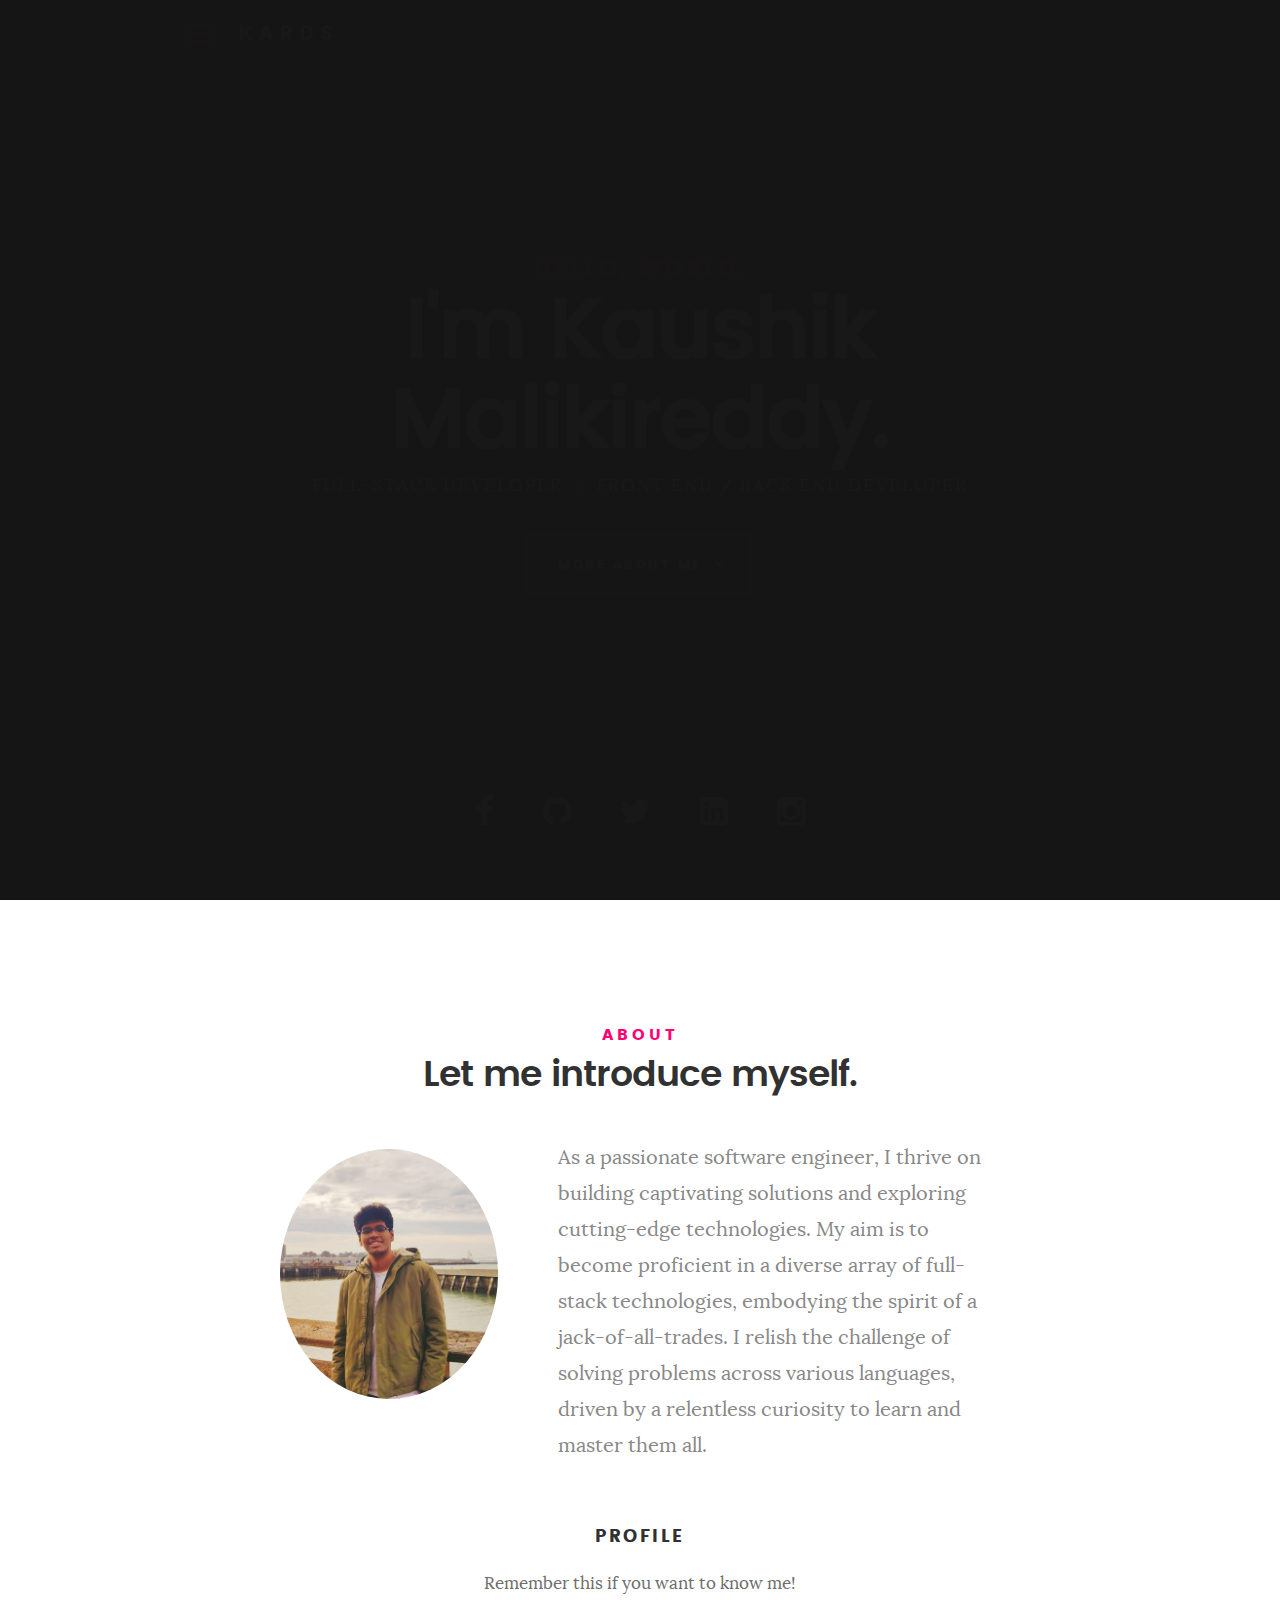
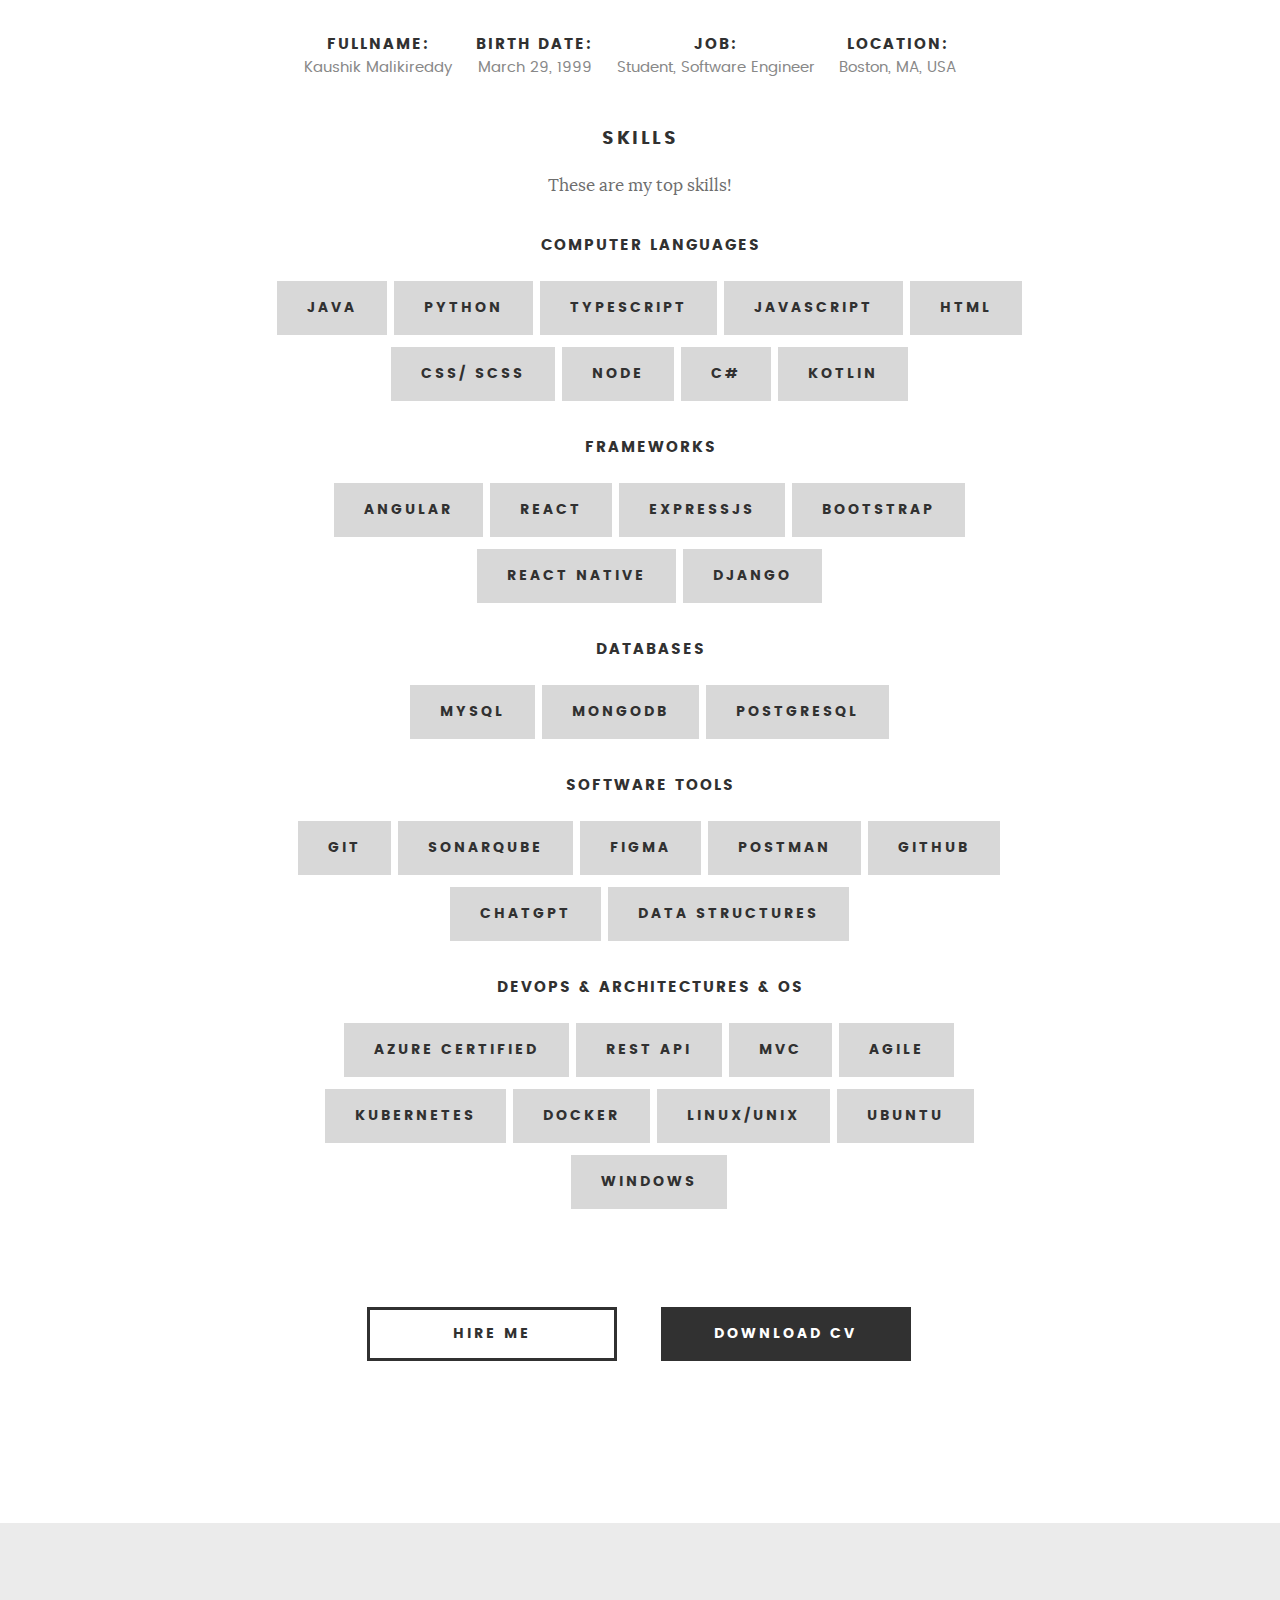
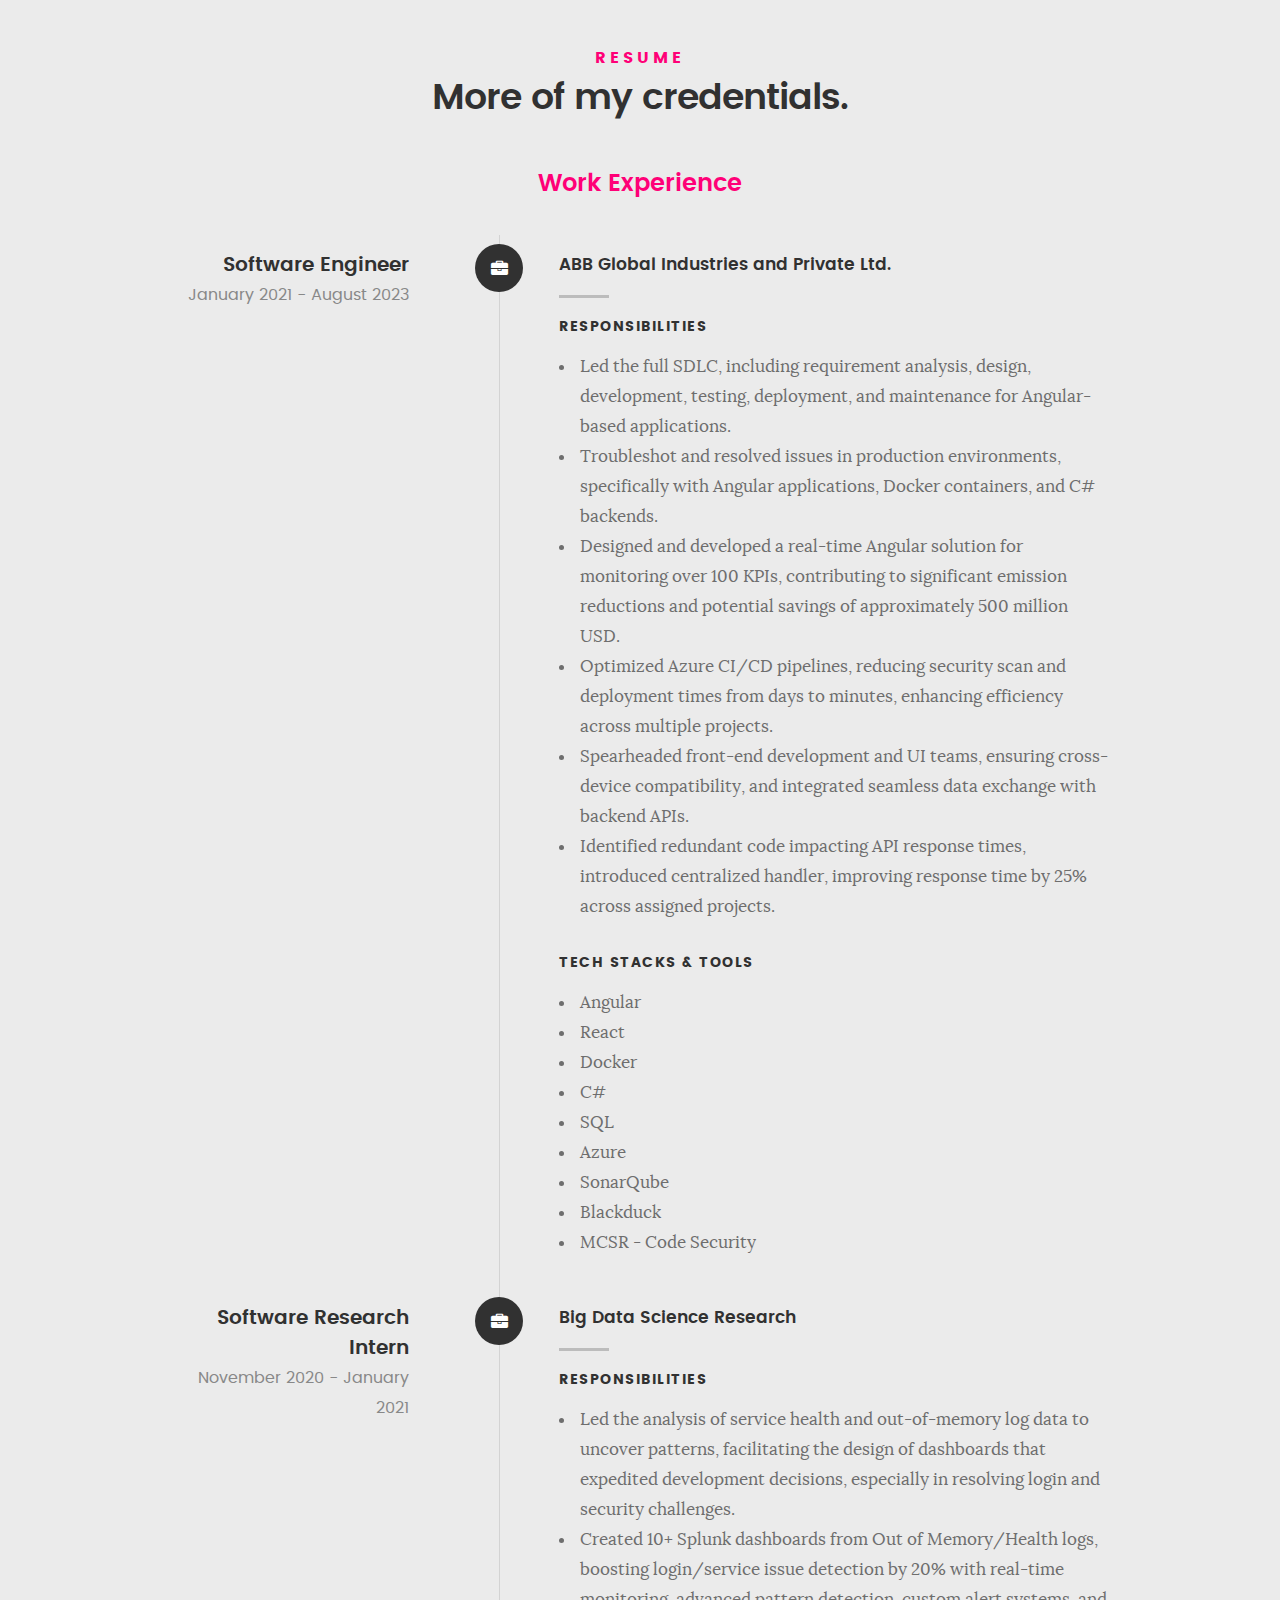
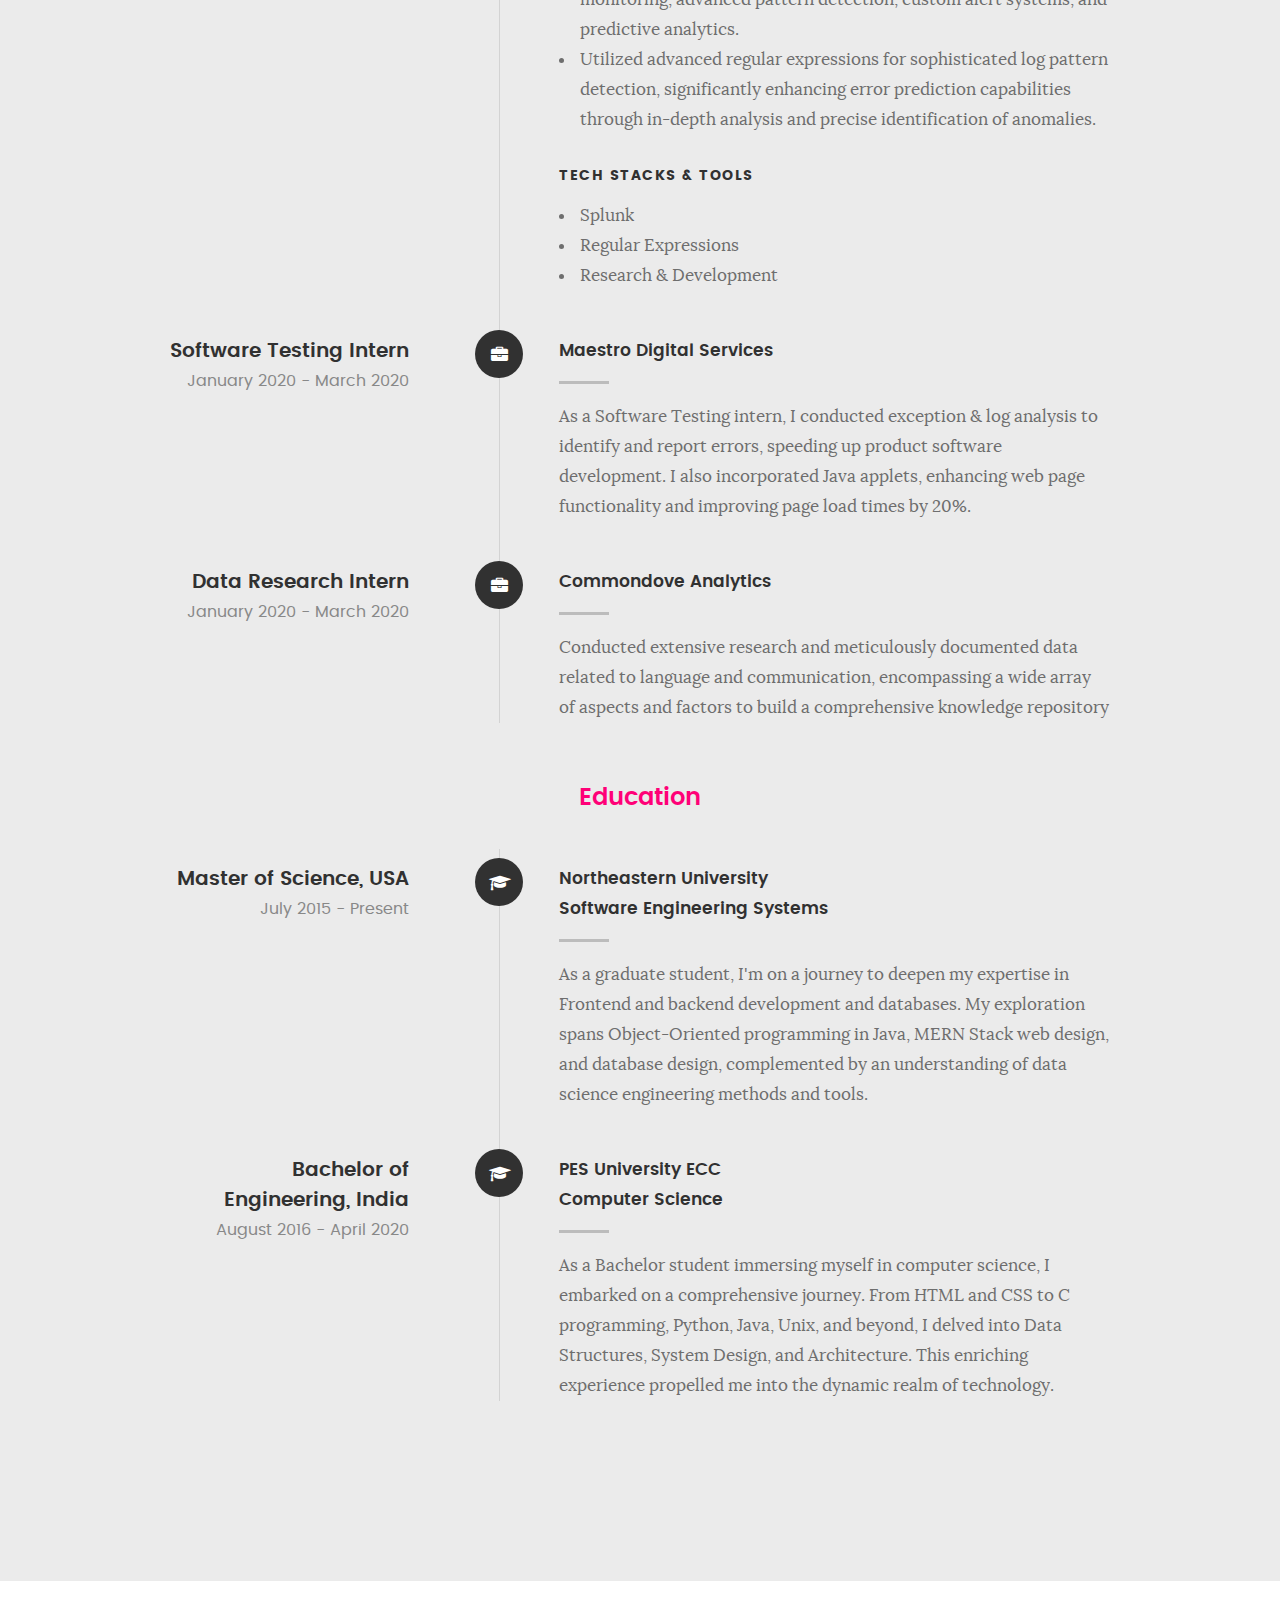
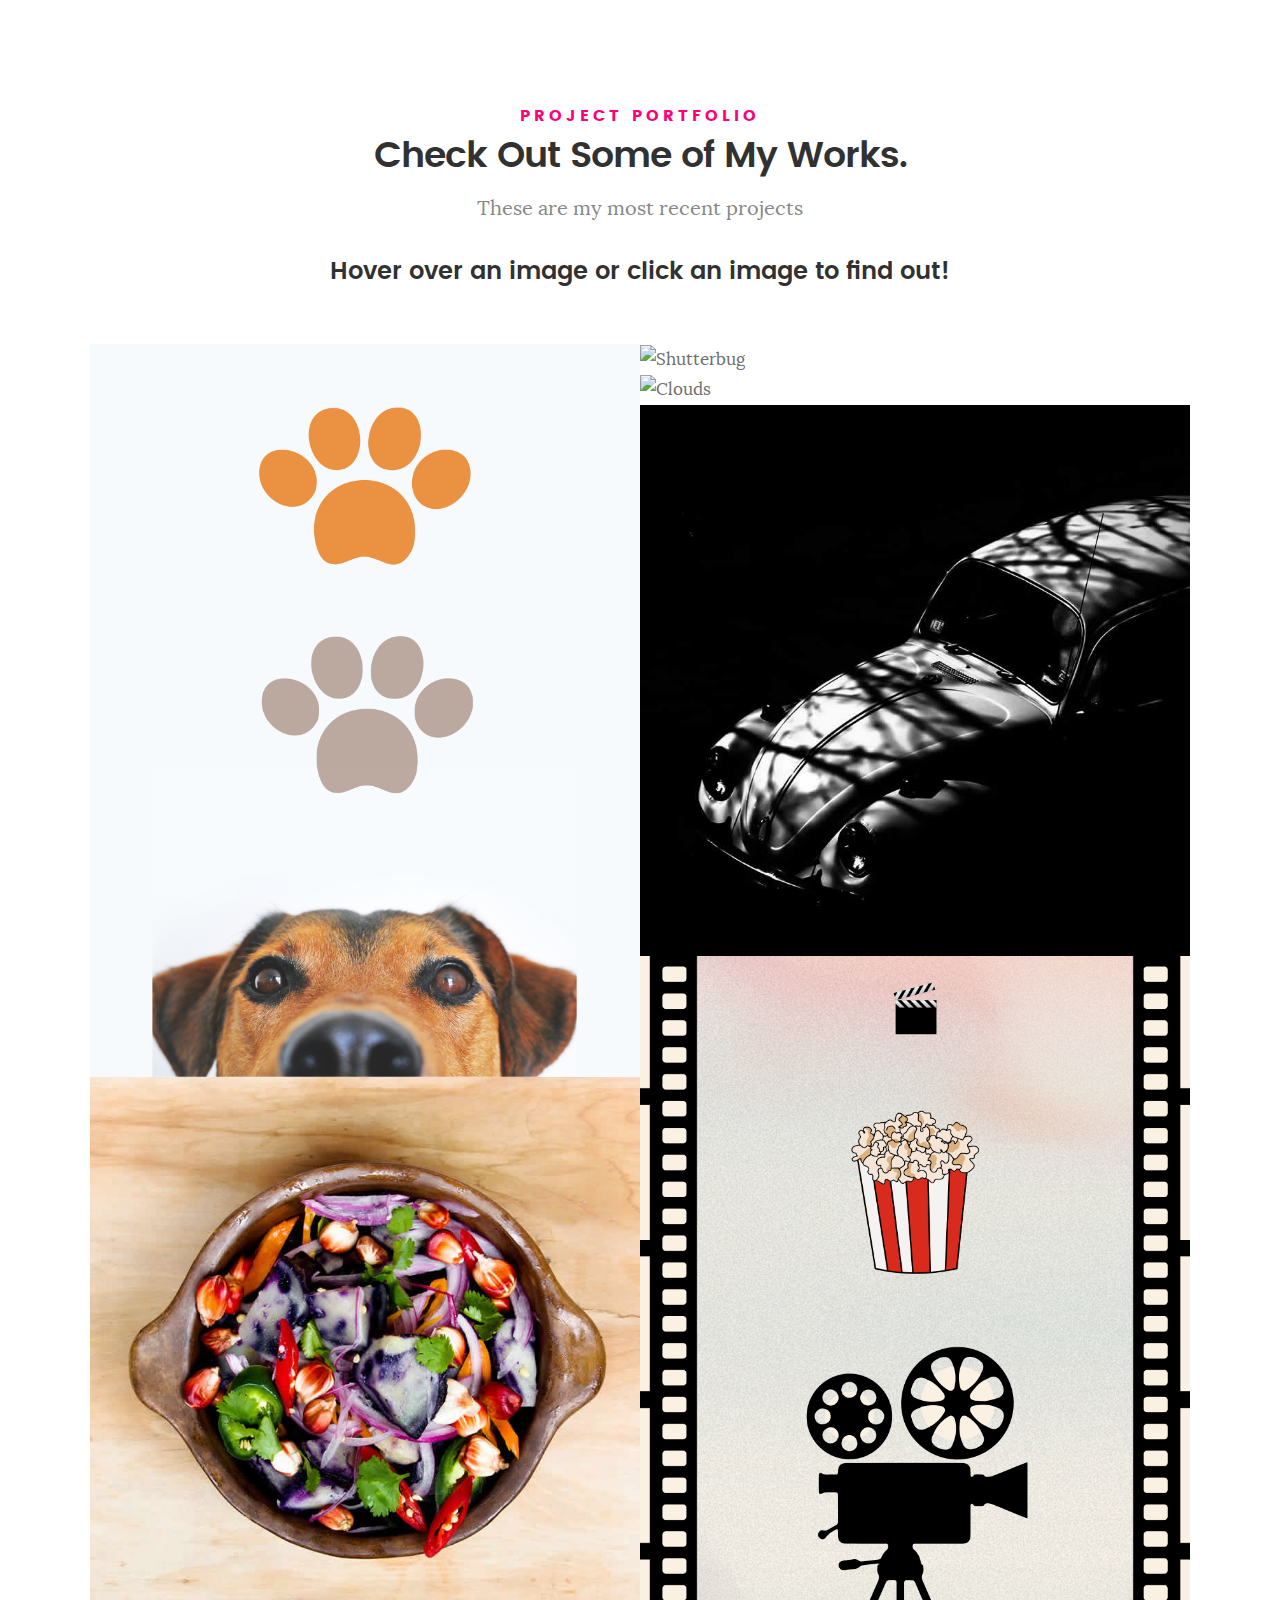
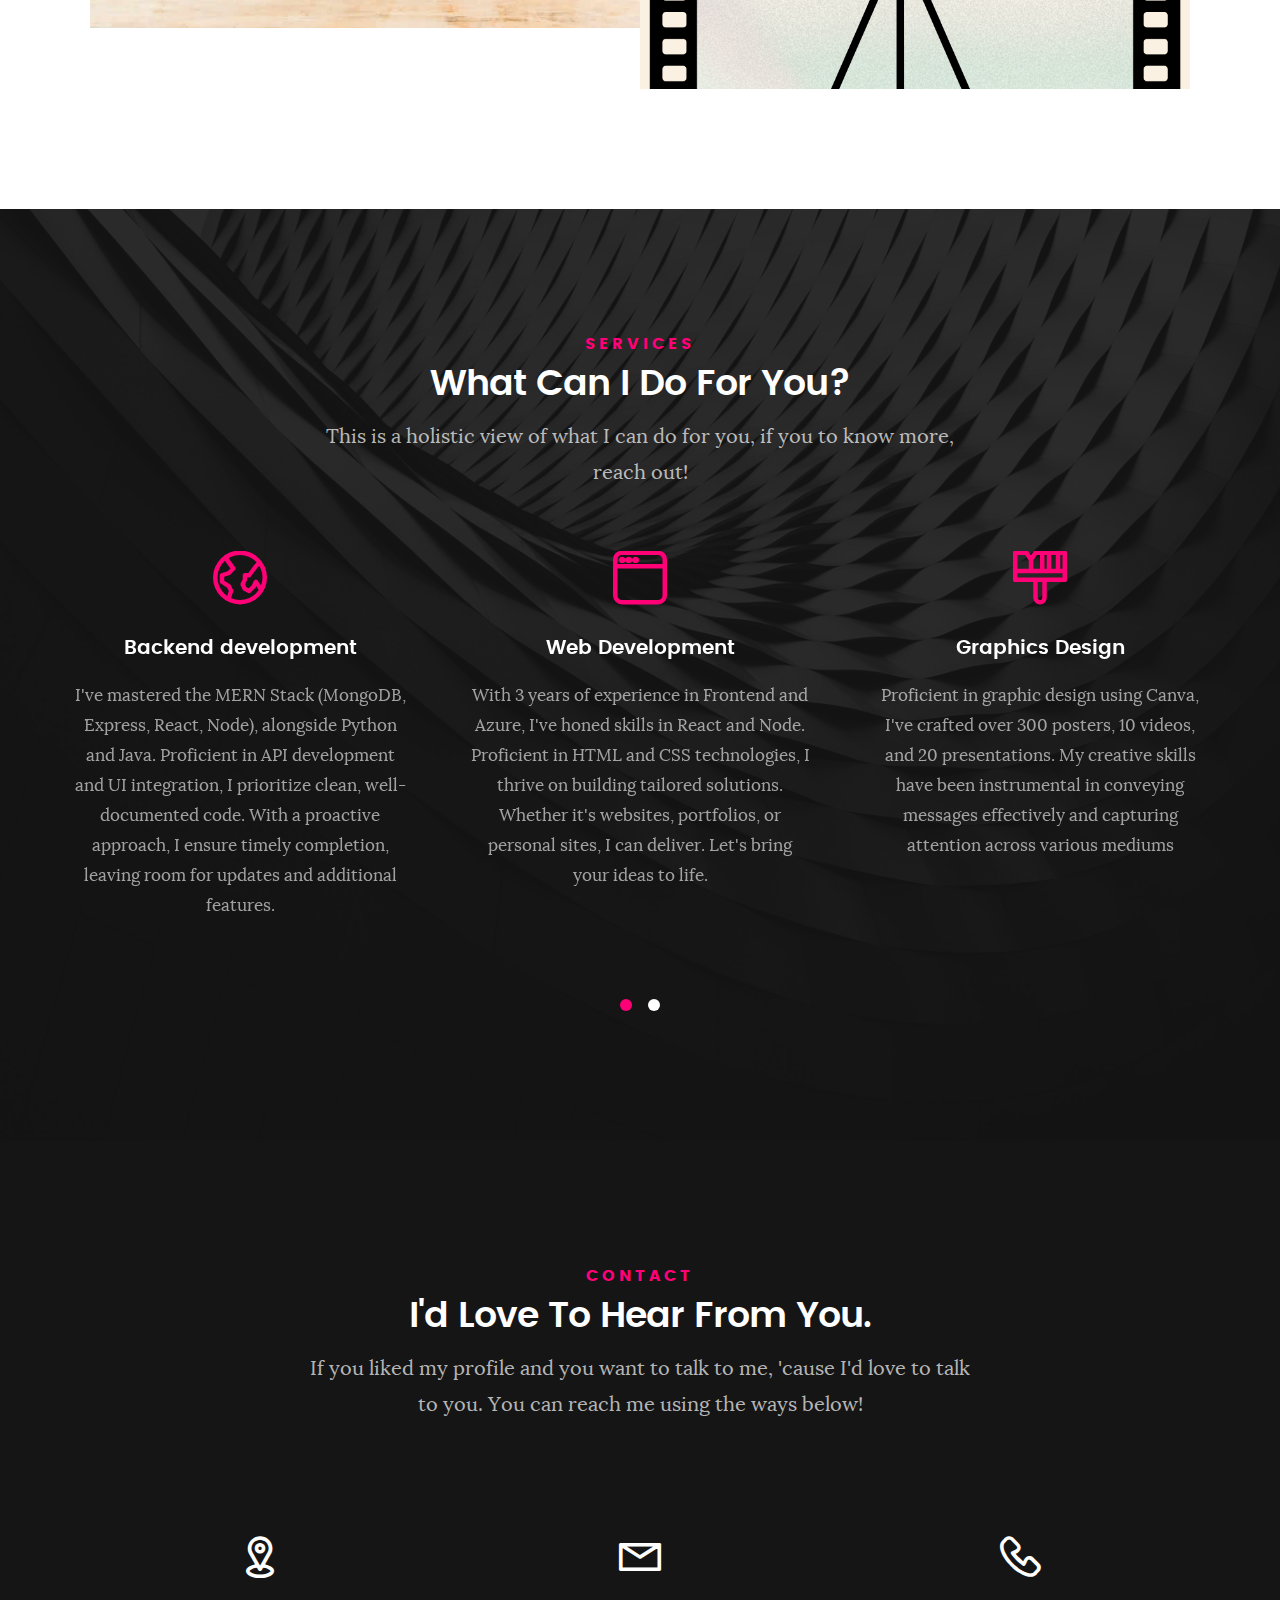
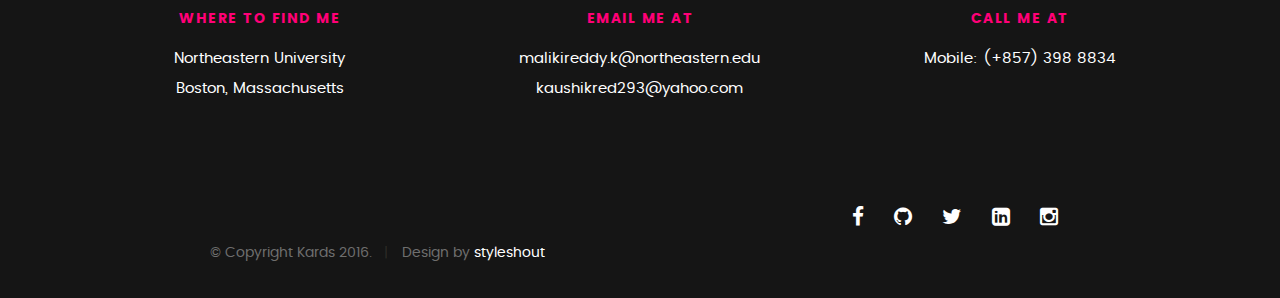
==== index.html @ 7fceda3a "Updated work experience section" ====
<!DOCTYPE html>
<!--[if IE 8 ]><html class="no-js oldie ie8" lang="en"> <![endif]-->
<!--[if IE 9 ]><html class="no-js oldie ie9" lang="en"> <![endif]-->
<!--[if (gte IE 9)|!(IE)]><!-->
<html class="no-js" lang="en"> <!--<![endif]-->

<head>

	<!--- basic page needs
   ================================================== -->
	<meta charset="utf-8">
	<title>About Me</title>
	<meta name="description" content="">
	<meta name="author" content="">

	<!-- mobile specific metas
   ================================================== -->
	<meta name="viewport" content="width=device-width, initial-scale=1, maximum-scale=1">

	<!-- CSS
   ================================================== -->
	<link rel="stylesheet" href="css/base.css">
	<link rel="stylesheet" href="css/main.css">
	<link rel="stylesheet" href="css/vendor.css">

	<!-- script
   ================================================== -->
	<script src="js/modernizr.js"></script>
	<script src="js/pace.min.js"></script>

	<!-- favicons
	================================================== -->
	<link rel="icon" type="image/png" href="favicon.png">

</head>

<body id="top">

	<!-- header 
   ================================================== -->
	<header>
		<div class="row">

			<div class="top-bar">
				<a class="menu-toggle" href="#"><span>Menu</span></a>

				<div class="logo">
					<a href="index.html">MORE</a>
				</div>

				<nav id="main-nav-wrap">
					<ul class="main-navigation">
						<li class="current"><a class="smoothscroll" href="#intro" title="">Home</a></li>
						<li><a class="smoothscroll" href="#about" title="">About</a></li>
						<li><a class="smoothscroll" href="#resume" title="">Resume</a></li>
						<li><a class="smoothscroll" href="#portfolio" title="">Portfolio</a></li>
						<li><a class="smoothscroll" href="#services" title="">Services</a></li>
						<li><a class="smoothscroll" href="#contact" title="">Contact</a></li>
						<li><a href="extra.html" title="">Extracurriculars</a></li>
					</ul>
				</nav>
			</div> <!-- /top-bar -->

		</div> <!-- /row -->
	</header> <!-- /header -->

	<!-- intro section
   ================================================== -->
	<section id="intro">

		<div class="intro-overlay"></div>

		<div class="intro-content">
			<div class="row">

				<div class="col-twelve">

					<h5>Hello, World.</h5>
					<h1>I'm Kaushik Malikireddy.</h1>

					<p class="intro-position">
						<span>Full-Stack Developer</span>
						<span>Front End / Back End Developer</span>
					</p>

					<a class="button stroke smoothscroll" href="#about" title="">More About Me</a>

				</div>

			</div>
		</div> <!-- /intro-content -->

		<ul class="intro-social">
			<li><a href="#"><i class="fa fa-facebook"></i></a></li>
			<li><a href="https://github.com/kaushikMreddy293"><i class="fa fa-github"></i></a></li>
			<li><a href="#"><i class="fa fa-twitter"></i></a></li>
			<li><a href="https://www.linkedin.com/in/kaushik-malikireddy-ba359a129/"><i
						class="fa fa-linkedin-square"></i></a></li>
			<li><a href="#"><i class="fa fa-instagram"></i></a></li>
		</ul> <!-- /intro-social -->

	</section> <!-- /intro -->


	<!-- about section
   ================================================== -->
	<section id="about">

		<div class="row section-intro">
			<div class="col-twelve">

				<h5>About</h5>
				<h1>Let me introduce myself.</h1>

				<div class="intro-info">

					<img src="images/me_pic_2.jpg" alt="Profile Picture">

					<p class="lead">As a passionate software engineer, I thrive on building captivating solutions and
						exploring cutting-edge technologies. My aim is to become proficient in a diverse array of
						full-stack technologies, embodying the spirit of a jack-of-all-trades. I relish the challenge of
						solving problems across various languages, driven by a relentless curiosity to learn and master
						them all.</p>
				</div>

			</div>
		</div> <!-- /section-intro -->

		<div class="row about-content">

			<div class="col-six tab-full" style="text-align: center;">

				<h3>Profile</h3>
				<p>Remember this if you want to know me!</p>

				<ul class="info-list">
					<li>
						<strong>Fullname:</strong>
						<span>Kaushik Malikireddy</span>
					</li>
					<li>
						<strong>Birth Date:</strong>
						<span>March 29, 1999</span>
					</li>
					<li>
						<strong>Job:</strong>
						<span> Student, Software Engineer</span>
					</li>
					<li>
						<strong>Location:</strong>
						<span>Boston, MA, USA</span>
					</li>

				</ul> <!-- /info-list -->

			</div>

			<div class="col-six tab-full" style="text-align: center;">

				<h3>Skills</h3>
				<p>These are my top skills!</p>

				<ul class="skill-buttons">
					<li class="category">
						<strong>COMPUTER LANGUAGES </strong>

						<button class="button percent100">JAVA</button>
						<button class="button percent100">Python</button>
						<button class="button percent100">Typescript</button>
						<button class="button percent100">Javascript</button>
						<button class="button percent100">HTML</button>
						<button class="button percent100">CSS/ SCSS</button>
						<button class="button percent100">Node</button>
						<button class="button percent100">C#</button>
						<button class="button percent100">Kotlin</button>
					</li>
					<li class="category">
						<strong>FRAMEWORKS</strong>

						<button class="button percent85">Angular</button>
						<button class="button percent70">React</button>
						<button class="button percent80">ExpressJS</button>
						<button class="button percent80">Bootstrap</button>
						<button class="button percent80">React Native</button>
						<button class="button percent100">Django</button>
					</li>
					<li class="category">
						<strong>DATABASES</strong>

						<button class="button percent75">MySQL</button>
						<button class="button percent75">MongoDB</button>
						<button class="button percent75">PostgreSQL</button>
					</li>
					<li class="category">
						<strong>SOFTWARE TOOLS</strong>

						<button class="button percent100">Git</button>
						<button class="button percent100">Sonarqube</button>
						<button class="button percent100">Figma</button>
						<button class="button percent100">Postman</button>
						<button class="button percent100">Github</button>
						<button class="button percent100">ChatGPT</button>
						<button class="button percent100">Data Structures</button>
					</li>
					<li class="category">
						<strong>DEVOPS & ARCHITECTURES & OS</strong>

						<button class="button percent100">Azure Certified</button>
						<button class="button percent100">REST API</button>
						<button class="button percent100">MVC</button>
						<button class="button percent100">Agile</button>
						<button class="button percent100">Kubernetes</button>
						<button class="button percent100">Docker</button>
						<button class="button percent100">Linux/Unix</button>
						<button class="button percent100">Ubuntu</button>
						<button class="button percent100">Windows</button>
					</li>
				</ul>


			</div>

		</div>

		<div class="row button-section">
			<div class="col-twelve">
				<a href="#contact" title="Hire Me" class="button stroke smoothscroll">Hire Me</a>
				<a href="Resume_FS_2.pdf" title="Download CV" class="button button-primary" download>Download CV</a>
			</div>
		</div>

	</section> <!-- /process-->


	<!-- resume Section
   ================================================== -->
	<section id="resume" class="grey-section">

		<div class="row section-intro">
			<div class="col-twelve">

				<h5>Resume</h5>
				<h1>More of my credentials.</h1>

				<!-- <p class="lead">My Work Life without a balance</p> -->

			</div>
		</div> <!-- /section-intro-->

		<div class="row resume-timeline">

			<div class="col-twelve resume-header">

				<h2>Work Experience</h2>

			</div> <!-- /resume-header -->

			<div class="col-twelve">

				<div class="timeline-wrap">

					<div class="timeline-block">

						<div class="timeline-ico">
							<i class="fa fa-briefcase"></i>
						</div>

						<div class="timeline-header">
							<h3>Software Engineer</h3>
							<p>January 2021 - August 2023</p>
						</div>

						<div class="timeline-content">
							<h4>ABB Global Industries and Private Ltd.</h4>
							<h5>Responsibilities</h5>
							<ul>
								<li>Led the full SDLC, including requirement analysis, design, development, testing, deployment, and maintenance for Angular-based applications.</li>
								<li>Troubleshot and resolved issues in production environments, specifically with Angular applications, Docker containers, and C# backends.</li>
								<li>Designed and developed a real-time Angular solution for monitoring over 100 KPIs, contributing to significant emission reductions and potential savings of approximately 500 million USD.</li>
								<li>Optimized Azure CI/CD pipelines, reducing security scan and deployment times from days to minutes, enhancing efficiency across multiple projects.</li>
								<li>Spearheaded front-end development and UI teams, ensuring cross-device compatibility, and integrated seamless data exchange with backend APIs.</li>
								<li>Identified redundant code impacting API response times, introduced centralized handler, improving response time by 25% across assigned projects.</li>
							</ul>
							<h5>Tech Stacks & Tools</h5>
							<ul>
								<li>Angular</li>
								<li>React</li>
								<li>Docker</li>
								<li>C#</li>
								<li>SQL</li>
								<li>Azure</li>
								<li>SonarQube</li>
								<li>Blackduck</li>
								<li>MCSR - Code Security</li>
								
							</ul>
						</div>
						

				</div> <!-- /timeline-block -->

				<div class="timeline-block">

					<div class="timeline-ico">
						<i class="fa fa-briefcase"></i>
					</div>

					<div class="timeline-header">
						<h3>Software Research Intern</h3>
						<p>November 2020 - January 2021</p>
					</div>

					<div class="timeline-content">
						<h4>Big Data Science Research</h4>
						<h5>Responsibilities</h5>
							<ul>
								<li>Led the analysis of service health and out-of-memory log data to uncover patterns, facilitating the design of dashboards that expedited development decisions, especially in resolving login and security challenges.</li>
								<li>Created 10+ Splunk dashboards from Out of Memory/Health logs, boosting login/service issue detection by 20% with real-time monitoring, advanced pattern detection, custom alert systems, and predictive analytics.</li>
								<li>Utilized advanced regular expressions for sophisticated log pattern detection, significantly enhancing error prediction capabilities through in-depth analysis and precise identification of anomalies.</li>
							</ul>
							<h5>Tech Stacks & Tools</h5>
							<ul>
								<li>Splunk</li>
								<li>Regular Expressions</li> 
								<li>Research & Development</li>
								
							</ul> 
					</div>

				</div> <!-- /timeline-block -->

				<div class="timeline-block">

					<div class="timeline-ico">
						<i class="fa fa-briefcase"></i>
					</div>

					<div class="timeline-header">
						<h3>Software Testing Intern</h3>
						<p>January 2020 - March 2020</p>
					</div>

					<div class="timeline-content">
						<h4>Maestro Digital Services</h4>
						<p>As a Software Testing intern, I conducted exception & log analysis to identify and report
							errors, speeding up product software development. I also incorporated Java applets,
							enhancing web page functionality and improving page load times by 20%.</p>
					</div>

				</div> <!-- /timeline-block -->

				<div class="timeline-block">

					<div class="timeline-ico">
						<i class="fa fa-briefcase"></i>
					</div>

					<div class="timeline-header">
						<h3>Data Research Intern</h3>
						<p>January 2020 - March 2020</p>
					</div>

					<div class="timeline-content">
						<h4>Commondove Analytics</h4>
						<p>Conducted extensive research and meticulously documented data related to language and
							communication, encompassing a wide array of aspects and factors to build a comprehensive
							knowledge repository</p>
					</div>

				</div> <!-- /timeline-block -->

			</div> <!-- /timeline-wrap -->

		</div> <!-- /col-twelve -->

		</div> <!-- /resume-timeline -->

		<div class="row resume-timeline">

			<div class="col-twelve resume-header">

				<h2>Education</h2>

			</div> <!-- /resume-header -->

			<div class="col-twelve">

				<div class="timeline-wrap">

					<div class="timeline-block">

						<div class="timeline-ico">
							<i class="fa fa-graduation-cap"></i>
						</div>

						<div class="timeline-header">
							<h3>Master of Science, USA</h3>
							<p>July 2015 - Present</p>
						</div>

						<div class="timeline-content">
							<h4>Northeastern University <br> Software Engineering Systems</h4>
							<p>As a graduate student, I'm on a journey to deepen my expertise in Frontend and backend
								development and databases. My exploration spans Object-Oriented programming in Java,
								MERN Stack web design, and database design, complemented by an understanding of data
								science engineering methods and tools.</p>
						</div>

					</div> <!-- /timeline-block -->

					<div class="timeline-block">

						<div class="timeline-ico">
							<i class="fa fa-graduation-cap"></i>
						</div>

						<div class="timeline-header">
							<h3>Bachelor of Engineering, India </h3>
							<p>August 2016 - April 2020</p>
						</div>

						<div class="timeline-content">
							<h4>PES University ECC <br> Computer Science</h4>
							<p>As a Bachelor student immersing myself in computer science, I embarked on a comprehensive
								journey. From HTML and CSS to C programming, Python, Java, Unix, and beyond, I delved
								into Data Structures, System Design, and Architecture. This enriching experience
								propelled me into the dynamic realm of technology.</p>
						</div>

					</div> <!-- /timeline-block -->

				</div> <!-- /timeline-wrap -->

			</div> <!-- /col-twelve -->

		</div> <!-- /resume-timeline -->


	</section> <!-- /features -->


	<!-- Portfolio Section
   ================================================== -->
	<section id="portfolio">

		<div class="row section-intro">
			<div class="col-twelve">

				<h5>Project Portfolio</h5>
				<h1>Check Out Some of My Works.</h1>

				<p class="lead">These are my most recent projects</p>
				<h2>Hover over an image or click an image to find out! </h2>

			</div>
		</div> <!-- /section-intro-->

		<div class="row portfolio-content">

			<div class="col-twelve">

				<!-- portfolio-wrapper -->
				<div id="folio-wrapper" class="block-1-2 block-mob-full stack">

					<div class="bgrid folio-item">
						<div class="item-wrap">
							<img src="images/DV.png" alt="Liberty">
							<a href="#modal-01" class="overlay">
								<div class="folio-item-table">
									<div class="folio-item-cell">
										<h3 class="folio-title">DiagnoVet</h3>
										<span class="folio-types">
											React | HTML | CSS | Javascript | Node | PostgreSQL
										</span>
									</div>
								</div>
							</a>
						</div>
					</div> <!-- /folio-item -->

					<div class="bgrid folio-item">
						<div class="item-wrap">
							<img src="images/CMS.png" alt="Shutterbug">
							<a href="#modal-02" class="overlay">
								<div class="folio-item-table">
									<div class="folio-item-cell">
										<h3 class="folio-title">Cafe Auditing System</h3>
										<span class="folio-types">
											Swing GUI | Java | SQL
										</span>
									</div>
								</div>
							</a>
						</div>
					</div> <!-- /folio-item -->

					<div class="bgrid folio-item">
						<div class="item-wrap">
							<img src="images/RR.png" alt="Clouds">
							<a href="#modal-03" class="overlay">
								<div class="folio-item-table">
									<div class="folio-item-cell">
										<h3 class="folio-title">ResQReach</h3>
										<span class="folio-types">
											React | Typescript | TailwindCSS | Node | Express | MongoDB
										</span>
									</div>
								</div>
							</a>
						</div>
					</div> <!-- /folio-item -->

					<div class="bgrid folio-item">
						<div class="item-wrap">
							<img src="images/portfolio/beetle.jpg" alt="Beetle">
							<a href="#modal-04" class="overlay">
								<div class="folio-item-table">
									<div class="folio-item-cell">
										<h3 class="folio-title">Next Project in Progress!</h3>
										<span class="folio-types">
											Will Update soon!
										</span>
									</div>
								</div>
							</a>
						</div>
					</div> <!-- /folio-item -->

					<div class="bgrid folio-item">
						<div class="item-wrap">
							<img src="images/MM.png" alt="Lighthouse">
							<a href="#modal-05" class="overlay">
								<div class="folio-item-table">
									<div class="folio-item-cell">
										<h3 class="folio-title">MovieMate</h3>
										<span class="folio-types">
											Python Django | SQL | HTML
										</span>
									</div>
								</div>
							</a>
						</div>
					</div> <!-- /folio-item -->

					<div class="bgrid folio-item">
						<div class="item-wrap">
							<img src="images/portfolio/salad.jpg" alt="Salad">
							<a href="#modal-06" class="overlay">
								<div class="folio-item-table">
									<div class="folio-item-cell">
										<h3 class="folio-title">Next Project in Progress</h3>
										<span class="folio-types">
											Will Update soon!
										</span>
									</div>
								</div>
							</a>
						</div>
					</div> <!-- /folio-item -->

					<!-- modal popups - begin
	            ============================================================= -->
					<div id="modal-01" class="popup-modal slider mfp-hide">

						<div class="media">
							<img src="images/DV.png" alt="" />
						</div>

						<div class="description-box">
							<h4>DiagnoVet</h4>
							<p>Developed a clinical decision tool for veterinary doctors to expedite diagnoses by
								inputting visible symptoms, narrowing possibilities, and providing recommended drugs and
								dosages for each disease.</p>

							<div class="categories">Web Development</div>
						</div>

						<div class="link-box">
							<a href="#">Github</a>
							<a href="#" class="popup-modal-dismiss">Close</a>
						</div>

					</div> <!-- /modal-01 -->

					<div id="modal-02" class="popup-modal slider mfp-hide">

						<div class="media">
							<img src="images/CMS.png" alt="" />
						</div>

						<div class="description-box">
							<h4>Cafe Auditing System</h4>
							<p>Created a comprehensive cafe management system utilizing Java Swing, object-oriented
								programming principles, design patterns, and SQL with JDBC integration. Enables cashier
								functionalities such as adding new items, processing sales, generating bills, and
								storing transaction data efficiently.</p>

							<div class="categories">SQL and Simple SWING GUI</div>
						</div>

						<div class="link-box">
							<a href="#">Github</a>
							<a href="#" class="popup-modal-dismiss">Close</a>
						</div>

					</div> <!-- /modal-02 -->

					<div id="modal-03" class="popup-modal slider mfp-hide">

						<div class="media">
							<img src="images/RR.png" alt="" />
						</div>

						<div class="description-box">
							<h4>ResQReach</h4>
							<p>ResQReach is more than just an application; it's a tool to empower individuals to protect
								themselves, their families, and their communities before, during, and after disasters,
								while also addressing the critical issue of food waste through community sharing. Join
								us in making a difference</p>

							<div class="categories">Web Design</div>
						</div>

						<div class="link-box">
							<a href="#">Github</a>
							<a href="#" class="popup-modal-dismiss">Close</a>
						</div>

					</div> <!-- /modal-03 -->

					<div id="modal-04" class="popup-modal slider mfp-hide">

						<div class="media">
							<img src="images/portfolio/modals/m-beetle.jpg" alt="" />
						</div>

						<div class="description-box">
							<h4>Next Project in Progress</h4>
							<p>Proin gravida nibh vel velit auctor aliquet. Aenean sollicitudin, lorem quis bibendum
								auctor, nisi elit consequat ipsum, nec sagittis sem nibh id elit.</p>

							<div class="categories">Will Update soon!</div>
						</div>

						<div class="link-box">
							<a href="#">Github</a>
							<a href="#" class="popup-modal-dismiss">Close</a>
						</div>

					</div> <!-- /modal-04 -->

					<div id="modal-05" class="popup-modal slider mfp-hide">

						<div class="media">
							<img src="images/MM.png" alt="" />
						</div>

						<div class="description-box">
							<h4>MovieMate</h4>
							<p>A movie ticketing system showcasing proficiency in Python Django framework and SQL
								databases. Facilitates seamless ticket booking for users, enhancing their movie
								experience</p>

							<div class="categories">Python Django & MySQL</div>
						</div>

						<div class="link-box">
							<a href="#">Github</a>
							<a href="#" class="popup-modal-dismiss">Close</a>
						</div>

					</div> <!-- /modal-05 -->

					<div id="modal-06" class="popup-modal slider mfp-hide">

						<div class="media">
							<img src="images/portfolio/modals/m-salad.jpg" alt="" />
						</div>

						<div class="description-box">
							<h4>Next Project in Progress</h4>
							<p>Proin gravida nibh vel velit auctor aliquet. Aenean sollicitudin, lorem quis bibendum
								auctor, nisi elit consequat ipsum, nec sagittis sem nibh id elit.</p>

							<div class="categories">Will Update soon!</div>
						</div>

						<div class="link-box">
							<a href="#">Github</a>
							<a href="#" class="popup-modal-dismiss">Close</a>
						</div>

					</div> <!-- /modal-06 -->


					<!-- modal popups - end
	            ============================================================= -->

				</div> <!-- /portfolio-wrapper -->

			</div> <!-- /twelve -->

		</div> <!-- /portfolio-content -->

	</section> <!-- /portfolio -->





	<!-- services Section
   ================================================== -->
	<section id="services">

		<div class="overlay"></div>

		<div class="row section-intro">
			<div class="col-twelve">

				<h5>Services</h5>
				<h1>What Can I Do For You?</h1>

				<p class="lead">This is a holistic view of what I can do for you, if you to know more, reach out!</p>

			</div>
		</div> <!-- /section-intro -->

		<div class="row services-content">

			<div id="owl-slider" class="owl-carousel services-list">

				<div class="service">

					<span class="icon"><i class="icon-earth"></i></span>

					<div class="service-content">

						<h3>Backend development</h3>

						<p class="desc">I've mastered the MERN Stack (MongoDB, Express, React, Node), alongside Python
							and Java. Proficient in API development and UI integration, I prioritize clean,
							well-documented code. With a proactive approach, I ensure timely completion, leaving room
							for updates and additional features.
						</p>

					</div>

				</div> <!-- /service -->

				<div class="service">

					<span class="icon"><i class="icon-window"></i></span>

					<div class="service-content">

						<h3>Web Development</h3>

						<p class="desc"> With 3 years of experience in Frontend and Azure, I've honed skills in React
							and Node. Proficient in HTML and CSS technologies, I thrive on building tailored solutions.
							Whether it's websites, portfolios, or personal sites, I can deliver. Let's bring your ideas
							to life.
						</p>

					</div>

				</div> <!-- /service -->

				<div class="service">

					<span class="icon"><i class="icon-paint-brush"></i></span>

					<div class="service-content">

						<h3>Graphics Design</h3>

						<p class="desc">Proficient in graphic design using Canva, I've crafted over 300 posters, 10
							videos, and 20 presentations. My creative skills have been instrumental in conveying
							messages effectively and capturing attention across various mediums
						</p>

					</div>

				</div> <!-- /service -->

				<!-- <div class="service">

					<span class="icon"><i class="icon-toggles"></i></span>	              

	            <div class="service-content">

	            	<h3>UI/UX Design</h3>

		            <p class="desc">Sed ut perspiciatis unde omnis iste natus error sit voluptatem accusantium doloremque laudantium, totam rem aperiam, eaque ipsa quae ab illo inventore veritatis et quasi architecto beatae vitae dicta sunt explicabo. Nemo enim ipsam voluptatem quia voluptas sit aspernatur aut odit aut fugit.
	         		</p> 
	         		
	            </div>                

				</div> /service -->

				<div class="service">

					<span class="icon"><i class="icon-chat"></i></span>

					<div class="service-content">

						<h3>Managerial Skill</h3>

						<p class="desc">Drawing from extensive volunteer experience, I excel in administrative tasks and
							have established foundational structures for three social service clubs. With adept
							leadership, I've managed teams of 30+ individuals and overseen 16 clubs, each comprising 30
							members, for over a year, effectively coordinating events and project reporting.</p>

					</div>

				</div> <!-- /service -->

				<!-- <div class="service">

			   	<span class="icon"><i class="icon-chat"></i></span>	   	           

	            <div class="service-content">

	            	 <h3>Consultancy</h3>

		            <p class="desc">Sed ut perspiciatis unde omnis iste natus error sit voluptatem accusantium doloremque laudantium, totam rem aperiam, eaque ipsa quae ab illo inventore veritatis et quasi architecto beatae vitae dicta sunt explicabo. Nemo enim ipsam voluptatem quia voluptas sit aspernatur aut odit aut fugit.
	        			</p> 
	        			
	            </div>	               

			   </div> /service -->

			</div> <!-- /services-list -->

		</div> <!-- /services-content -->

	</section> <!-- /services -->



	<!-- contact
   ================================================== -->
	<section id="contact">

		<div class="row section-intro">
			<div class="col-twelve">

				<h5>Contact</h5>
				<h1>I'd Love To Hear From You.</h1>

				<p class="lead">If you liked my profile and you want to talk to me, 'cause I'd love to talk to you. You
					can reach me using the ways below!</p>

			</div>
		</div> <!-- /section-intro -->

		<div class="row contact-form">



		</div> <!-- /contact-form -->

		<div class="row contact-info">

			<div class="col-four tab-full">

				<div class="icon">
					<i class="icon-pin"></i>
				</div>

				<h5>Where to find me</h5>

				<p class="customTextColor">
					Northeastern University <br>
					Boston, Massachusetts
				</p>

			</div>

			<div class="col-four tab-full collapse">

				<div class="icon">
					<a href="mailto:kaushikred293@yahoo.com">
						<i class="icon-mail"></i>
					</a>
				</div>

				<h5>Email Me At</h5>

				<p class="customTextColor">malikireddy.k@northeastern.edu <br>
					kaushikred293@yahoo.com
				</p>

			</div>

			<div class="col-four tab-full">

				<div class="icon">
					<i class="icon-phone"></i>
				</div>

				<h5>Call Me At</h5>

				<p class="customTextColor">
					Mobile: (+857) 398 8834

				</p>

			</div>

		</div> <!-- /contact-info -->

	</section> <!-- /contact -->


	<!-- footer
   ================================================== -->

	<footer>
		<div class="row">

			<div class="col-six tab-full pull-right social">

				<ul class="footer-social">
					<li><a href="#"><i class="fa fa-facebook"></i></a></li>
					<li><a href="https://github.com/kaushikMreddy293"><i class="fa fa-github"></i></a></li>
					<li><a href="#"><i class="fa fa-twitter"></i></a></li>
					<li><a href="https://www.linkedin.com/in/kaushik-malikireddy-ba359a129/"><i
								class="fa fa-linkedin-square"></i></a></li>
					<li><a href="#"><i class="fa fa-instagram"></i></a></li>
				</ul>

			</div>

			<div class="col-six tab-full">
				<div class="copyright">
					<span>© Copyright Kards 2016.</span>
					<span>Design by <a href="http://www.styleshout.com/">styleshout</a></span>
				</div>
			</div>

			<div id="go-top">
				<a class="smoothscroll" title="Back to Top" href="#top"><i class="fa fa-long-arrow-up"></i></a>
			</div>

		</div> <!-- /row -->
	</footer>

	<div id="preloader">
		<div id="loader"></div>
	</div>

	<!-- Java Script
   ================================================== -->
	<script src="js/jquery-2.1.3.min.js"></script>
	<script src="js/plugins.js"></script>
	<script src="js/main.js"></script>

</body>

</html>
---- css/base.css ----
/**
 * =================================================================== 
 *
 *  Kards v1.0 Base Stylesheet
 *  url: styleshout.com
 *  03-01-2016
 *  ------------------------------------------------------------------
 *  TOC:
 *  01. reset
 *  02. basic/base setup styles
 *  03. grid
 *  04. MISC
 *
 * =================================================================== 
 */

/** 
 * ===================================================================
 * 01. reset - normalize.css v3.0.2 | MIT License | git.io/normalize
 *
 * ------------------------------------------------------------------- 
 */
html {
	font-family: sans-serif;
	-ms-text-size-adjust: 100%;
	-webkit-text-size-adjust: 100%;
}

body {
	margin: 0;
}

article,
aside,
details,
figcaption,
figure,
footer,
header,
hgroup,
main,
menu,
nav,
section,
summary {
	display: block;
}

audio,
canvas,
progress,
video {
	display: inline-block;
	vertical-align: baseline;
}

audio:not([controls]) {
	display: none;
	height: 0;
}

[hidden],
template {
	display: none;
}

a {
	background: transparent;
}

a:active,
a:hover {
	outline: 0;
}

abbr[title] {
	border-bottom: 1px dotted;
}

b,
strong {
	font-weight: bold;
}

dfn {
	font-style: italic;
}

h1 {
	font-size: 2em;
	margin: 0.67em 0;
}

mark {
	background: #ff0;
	color: #000;
}

small {
	font-size: 80%;
}

sub,
sup {
	font-size: 75%;
	line-height: 0;
	position: relative;
	vertical-align: baseline;
}

sup {
	top: -0.5em;
}

sub {
	bottom: -0.25em;
}

img {
	border: 0;
}

svg:not(:root) {
	overflow: hidden;
}

figure {
	margin: 1em 40px;
}

hr {
	-moz-box-sizing: content-box;
	box-sizing: content-box;
	height: 0;
}

pre {
	overflow: auto;
}

code,
kbd,
pre,
samp {
	font-family: monospace, monospace;
	font-size: 1em;
}

button,
input,
optgroup,
select,
textarea {
	color: inherit;
	font: inherit;
	margin: 0;
}

button {
	overflow: visible;
}

button,
select {
	text-transform: none;
}

button,
html input[type="button"],
input[type="reset"],
input[type="submit"] {
	-webkit-appearance: button;
	cursor: pointer;
}

button[disabled],
html input[disabled] {
	cursor: default;
}

button::-moz-focus-inner,
input::-moz-focus-inner {
	border: 0;
	padding: 0;
}

input {
	line-height: normal;
}

input[type="checkbox"],
input[type="radio"] {
	box-sizing: border-box;
	padding: 0;
}

input[type="number"]::-webkit-inner-spin-button,
input[type="number"]::-webkit-outer-spin-button {
	height: auto;
}

input[type="search"] {
	-webkit-appearance: textfield;
	-moz-box-sizing: content-box;
	-webkit-box-sizing: content-box;
	box-sizing: content-box;
}

input[type="search"]::-webkit-search-cancel-button,
input[type="search"]::-webkit-search-decoration {
	-webkit-appearance: none;
}

fieldset {
	border: 1px solid #c0c0c0;
	margin: 0 2px;
	padding: 0.35em 0.625em 0.75em;
}

legend {
	border: 0;
	padding: 0;
}

textarea {
	overflow: auto;
}

optgroup {
	font-weight: bold;
}

table {
	border-collapse: collapse;
	border-spacing: 0;
}

td,
th {
	padding: 0;
}

/** 
 * ===================================================================
 * 02. basic/base setup styles - (_basic.scss)
 *
 * ------------------------------------------------------------------- 
 */
html {
	font-size: 62.5%;
	box-sizing: border-box;
}

*,
*::before,
*::after {
	box-sizing: inherit;
}

body {
	font-weight: normal;
	line-height: 1;
	text-rendering: optimizeLegibility;
	word-wrap: break-word;
	-webkit-overflow-scrolling: touch;
	-webkit-text-size-adjust: none;
}

body,
input,
button {
	-moz-osx-font-smoothing: grayscale;
	-webkit-font-smoothing: antialiased;
}

/**
 * Media - (_basic.scss)
 * ------------------------------------------------------------------- 
 */
img,
video {
	max-width: 100%;
	height: auto;
}

/**
 * Typography resets - (_basic.scss)
 * ------------------------------------------------------------------- 
 */
div,
dl,
dt,
dd,
ul,
ol,
li,
h1,
h2,
h3,
h4,
h5,
h6,
pre,
form,
p,
blockquote,
th,
td {
	margin: 0;
	padding: 0;
}

h1,
h2,
h3,
h4,
h5,
h6 {
	-webkit-font-variant-ligatures: common-ligatures;
	-moz-font-variant-ligatures: common-ligatures;
	font-variant-ligatures: common-ligatures;
	text-rendering: optimizeLegibility;
}

em,
i {
	font-style: italic;
	line-height: inherit;
}

strong,
b {
	font-weight: bold;
	line-height: inherit;
}

small {
	font-size: 60%;
	line-height: inherit;
}

ol,
ul {
	list-style: none;
}

li {
	display: block;
}

/**
 * links - (_basic.scss)
 * ------------------------------------------------------------------- 
 */
a {
	text-decoration: none;
	line-height: inherit;
}

a img {
	border: none;
}

/**
 * inputs - (_basic.scss)
 * ------------------------------------------------------------------- 
 */
fieldset {
	margin: 0;
	padding: 0;
}

input[type="email"],
input[type="number"],
input[type="search"],
input[type="text"],
input[type="tel"],
input[type="url"],
input[type="password"],
textarea {
	-webkit-appearance: none;
	-moz-appearance: none;
	-ms-appearance: none;
	-o-appearance: none;
	appearance: none;
}

/** 
 * ===================================================================
 * 03. grid - (_grid.scss)
 *
 * ------------------------------------------------------------------- 
 */
.row {
	width: 94%;
	max-width: 1140px;
	margin: 0 auto;
}

.row:before,
.row:after {
	content: "";
	display: table;
}

.row:after {
	clear: both;
}

.row .row {
	width: auto;
	max-width: none;
	margin-left: -20px;
	margin-right: -20px;
}

[class*="col-"],
.bgrid {
	float: left;
}

[class*="col-"] + [class*="col-"].end {
	float: right;
}

[class*="col-"] {
	padding: 0 20px;
}

.col-one {
	width: 8.33333%;
}

.col-two,
.col-1-6 {
	width: 16.66667%;
}

.col-three,
.col-1-4 {
	width: 25%;
}

.col-four,
.col-1-3 {
	width: 33.33333%;
}

.col-five {
	width: 41.66667%;
}

.col-six,
.col-1-2 {
	width: 100%;
}

.col-seven {
	width: 58.33333%;
}

.col-eight,
.col-2-3 {
	width: 66.66667%;
}

.col-nine,
.col-3-4 {
	width: 75%;
}

.col-ten,
.col-5-6 {
	width: 83.33333%;
}

.col-eleven {
	width: 91.66667%;
}

.col-twelve,
.col-full {
	width: 100%;
}

/**
 * small screens - (_grid.scss)
 * --------------------------------------------------------------- 
 */
@media screen and (max-width:1024px) {
	.row .row {
		margin-left: -18px;
		margin-right: -18px;
	}

	[class*="col-"] {
		padding: 0 18px;
	}

}

/**
 * tablets - (_grid.scss)
 * --------------------------------------------------------------- 
 */
@media screen and (max-width:768px) {
	.row {
		width: auto;
		padding-left: 30px;
		padding-right: 30px;
	}

	.row .row {
		padding-left: 0;
		padding-right: 0;
		margin-left: -15px;
		margin-right: -15px;
	}

	[class*="col-"] {
		padding: 0 15px;
	}

	.tab-1-4 {
		width: 25%;
	}

	.tab-1-3 {
		width: 33.33333%;
	}

	.tab-1-2 {
		width: 50%;
	}

	.tab-2-3 {
		width: 66.66667%;
	}

	.tab-3-4 {
		width: 75%;
	}

	.tab-full {
		width: 100%;
	}

}

/**
 * large mobile devices - (_grid.scss)
 * --------------------------------------------------------------- 
 */
@media screen and (max-width:600px) {
	.row {
		padding-left: 25px;
		padding-right: 25px;
	}

	.row .row {
		margin-left: -10px;
		margin-right: -10px;
	}

	[class*="col-"] {
		padding: 0 10px;
	}

	.mob-1-4 {
		width: 25%;
	}

	.mob-1-2 {
		width: 50%;
	}

	.mob-3-4 {
		width: 75%;
	}

	.mob-full {
		width: 100%;
	}

}

/**
 * small mobile devices - (_grid.scss)
 * --------------------------------------------------------------- 
 */
@media screen and (max-width:400px) {
	.row .row {
		padding-left: 0;
		padding-right: 0;
		margin-left: 0;
		margin-right: 0;
	}

	[class*="col-"] {
		width: 100% !important;
		float: none !important;
		clear: both !important;
		margin-left: 0;
		margin-right: 0;
		padding: 0;
	}

	[class*="col-"] + [class*="col-"].end {
		float: none;
	}

}

/** 
 * ===================================================================
 * block grids - (_grid.scss)
 *
 * ------------------------------------------------------------------- 
 */
[class*="block-"]:before,
[class*="block-"]:after {
	content: "";
	display: table;
}

[class*="block-"]:after {
	clear: both;
}

.block-1-6 .bgrid {
	width: 16.66667%;
}

.block-1-4 .bgrid {
	width: 25%;
}

.block-1-3 .bgrid {
	width: 33.33333%;
}

.block-1-2 .bgrid {
	width: 50%;
}

/**
 * Clearing for block grid columns. Allow columns with 
 * different heights to align properly.
 */
.block-1-6 .bgrid:nth-child(6n+1),
.block-1-4 .bgrid:nth-child(4n+1),
.block-1-3 .bgrid:nth-child(3n+1),
.block-1-2 .bgrid:nth-child(2n+1) {
	clear: both;
}

/**
 * small screens - (_grid.scss)
 * --------------------------------------------------------------- 
 */
@media screen and (max-width:1024px) {
	.block-s-1-6 .bgrid {
		width: 16.66667%;
	}

	.block-s-1-4 .bgrid {
		width: 25%;
	}

	.block-s-1-3 .bgrid {
		width: 33.33333%;
	}

	.block-s-1-2 .bgrid {
		width: 50%;
	}

	.block-s-full .bgrid {
		width: 100%;
		clear: both;
	}

	[class*="block-s-"] .bgrid:nth-child(n) {
		clear: none;
	}

	.block-s-1-6 .bgrid:nth-child(6n+1),
	.block-s-1-4 .bgrid:nth-child(4n+1),
	.block-s-1-3 .bgrid:nth-child(3n+1),
	.block-s-1-2 .bgrid:nth-child(2n+1) {
		clear: both;
	}

}

/**
 * tablets - (_grid.scss)
 * --------------------------------------------------------------- 
 */
@media screen and (max-width:768px) {
	.block-tab-1-6 .bgrid {
		width: 16.66667%;
	}

	.block-tab-1-4 .bgrid {
		width: 25%;
	}

	.block-tab-1-3 .bgrid {
		width: 33.33333%;
	}

	.block-tab-1-2 .bgrid {
		width: 50%;
	}

	.block-tab-full .bgrid {
		width: 100%;
		clear: both;
	}

	[class*="block-tab-"] .bgrid:nth-child(n) {
		clear: none;
	}

	.block-tab-1-6 .bgrid:nth-child(6n+1),
	.block-tab-1-4 .bgrid:nth-child(4n+1),
	.block-tab-1-3 .bgrid:nth-child(3n+1),
	.block-tab-1-2 .bgrid:nth-child(2n+1) {
		clear: both;
	}

}

/**
 * large mobile devices - (_grid.scss)
 * --------------------------------------------------------------- 
 */
@media screen and (max-width:600px) {
	.block-mob-1-6 .bgrid {
		width: 16.66667%;
	}

	.block-mob-1-4 .bgrid {
		width: 25%;
	}

	.block-mob-1-3 .bgrid {
		width: 33.33333%;
	}

	.block-mob-1-2 .bgrid {
		width: 50%;
	}

	.block-mob-full .bgrid {
		width: 100%;
		clear: both;
	}

	[class*="block-mob-"] .bgrid:nth-child(n) {
		clear: none;
	}

	.block-mob-1-6 .bgrid:nth-child(6n+1),
	.block-mob-1-4 .bgrid:nth-child(4n+1),
	.block-mob-1-3 .bgrid:nth-child(3n+1),
	.block-mob-1-2 .bgrid:nth-child(2n+1) {
		clear: both;
	}

}

/**
 * stack on small mobile devices - (_grid.scss)
 * --------------------------------------------------------------- 
 */
@media screen and (max-width:400px) {
	.stack .bgrid {
		width: 100% !important;
		float: none !important;
		clear: both !important;
		margin-left: 0;
		margin-right: 0;
	}

}

/** 
 * ===================================================================
 * 04. MISC  - (_grid.scss)
 *
 * ------------------------------------------------------------------- 
 */

/**
 * Clearing - (http://nicolasgallagher.com/micro-clearfix-hack/
 */
.group:before,
.group:after {
	content: "";
	display: table;
}

.group:after {
	clear: both;
}

/**
 * Misc Helper Styles 
 */
.hide {
	display: none;
}

.invisible {
	visibility: hidden;
}

.antialiased {
	-webkit-font-smoothing: antialiased;
	-moz-osx-font-smoothing: grayscale;
}

.remove-bottom {
	margin-bottom: 0;
}

.half-bottom {
	margin-bottom: 1.5rem !important;
}

.add-bottom {
	margin-bottom: 3rem !important;
}

.no-border {
	border: none;
}

.full-width {
	width: 100%;
}

.text-center {
	text-align: center;
}

.text-left {
	text-align: left;
}

.text-right {
	text-align: right;
}

.pull-left {
	float: left;
}

.pull-right {
	float: right;
}

.align-center {
	margin-left: auto;
	margin-right: auto;
	text-align: center;
}

/*# sourceMappingURL=base.css.map */
---- css/main.css ----
/**
 * =================================================================== 
 *
 *  Kards v1.0 Main Stylesheet
 *  url: styleshout.com
 *  03-01-2016
 *  ------------------------------------------------------------------
 *  TOC:
 *  01. webfonts and iconfonts
 *  02. base style overrides
 *  03. typography & general theme styles
 *  04. preloader
 *  05. forms
 *  06. buttons 
 *  07. other components
 *  08. common styles
 *  09. header styles
 *  10. intro
 *  11. about
 *  12. resume
 *  13. portfolio
 *  14. call-to-action section
 *  15. services
 *  16. stats
 *  17. contact
 *  18. footer
 *
 * =================================================================== 
 */


/** 
 * ===================================================================
 * 01. webfonts and iconfonts - (_document-setup.scss)
 *
 * ------------------------------------------------------------------- 
 */
@import url("fonts.css");
@import url("font-awesome/css/font-awesome.min.css");
@import url("micons/micons.css");


/** 
 * ===================================================================
 * 02. base style overrides - (_document-setup.scss)
 *
 * ------------------------------------------------------------------- 
 */
html {
	font-size: 10px;
}

@media only screen and (max-width:1024px) {
	html {
		font-size: 9.411764705882353px;
	}
}
@media only screen and (max-width:768px) {
	html {
		font-size: 10px;
	}
}
@media only screen and (max-width:400px) {
	html {
		font-size: 9.411764705882353px;
	}
}

html, body {
	height: 100%;
}
body {
	background: #151515;
	font-family: "lora-regular", serif;
	font-size: 1.7rem;
	line-height: 3rem;
	color: #6e6e6e;
}

/**
 * links - (_document-setup.scss)
 * -------------------------------------------------------------------
 */
a, a:visited {
	color: #000000;
	-moz-transition: all 0.3s ease-in-out;
	-o-transition: all 0.3s ease-in-out;
	-webkit-transition: all 0.3s ease-in-out;
	-ms-transition: all 0.3s ease-in-out;
	transition: all 0.3s ease-in-out;
}
a:hover, a:focus, a:active {
	color: #FF0077;
	outline: 0;
}

/** 
 * ===================================================================
 * 03. typography & general theme styles - (_document-setup.scss)
 *
 * ------------------------------------------------------------------- 
 */
h1, h2, h3, h4, h5, h6, .h01, .h02, .h03, .h04, .h05, .h06 {
	font-family: "poppins-semibold", sans-serif;
	color: #313131;
	font-style: normal;
	text-rendering: optimizeLegibility;
	margin-bottom: 2.1rem;
}
h3, .h03, h4, .h04 {
	margin-bottom: 1.8rem;
}
h5, .h05, h6, .h06 {
	font-family: "poppins-bold";
	margin-bottom: 1.2rem;
}
h1, .h01 {
	font-size: 3.1rem;
	line-height: 1.355;
	letter-spacing: -.1rem;
}
@media only screen and (max-width:600px) {
	h1, .h01 {
		font-size: 2.6rem;
		letter-spacing: -.07rem;
	}
}
h2, .h02 {
	font-size: 2.4rem;
	line-height: 1.25;
}
h3, .h03 {
	font-size: 2rem;
	line-height: 1.5;
}
h4, .h04 {
	font-size: 1.7rem;
	line-height: 1.765;
}
h5, .h05 {
	font-size: 1.4rem;
	line-height: 1.714;
	text-transform: uppercase;
	letter-spacing: .15rem;
}
h6, .h06 {
	font-size: 1.3rem;
	line-height: 1.846;
	text-transform: uppercase;
	letter-spacing: .15rem;
}
p img {
	margin: 0;
}
p.lead {
	font-family: "lora-regular", serif;
	font-size: 2rem;
	line-height: 1.8;
	color: #888888;
}
@media only screen and (max-width:768px) {
	p.lead {
		font-size: 1.7rem;
	}
}
em, i, strong, b {
	font-size: 1.7rem;
	line-height: 3rem;
	font-style: normal;
	font-weight: normal;
}
em, i {
	font-family: "lora-italic", serif;
}
strong, b {
	font-family: "lora-bold", serif;
}
small {
	font-size: 1.2rem;
	line-height: inherit;
}
blockquote {
	margin: 3rem 0;
	padding-left: 4rem;
	position: relative;
}
blockquote:before {
	content: "\201C";
	font-size: 8rem;
	line-height: 0px;
	margin: 0;
	color: #313131;
	font-family: arial, sans-serif;
	position: absolute;
	top: 3rem;
	left: 0;
}
blockquote p {
	font-family: georgia, serif;
	font-style: italic;
	padding: 0;
	font-size: 1.9rem;
	line-height: 1.737;
}
blockquote cite {
	display: block;
	font-size: 1.3rem;
	font-style: normal;
	line-height: 1.616;
}
blockquote cite:before {
	content: "\2014 \0020";
}
blockquote cite a, blockquote cite a:visited {
	color: #888888;
	border: none;
}
abbr {
	font-family: "poppins-bold", serif;
	font-variant: small-caps;
	text-transform: lowercase;
	letter-spacing: .05rem;
	color: #888888;
}
var, kbd, samp, code, pre {
	font-family: Consolas, "Andale Mono", Courier, "Courier New", monospace;
}
pre {
	padding: 2.4rem 3rem 3rem;
	background: #F1F1F1;
}
code {
	font-size: 1.4rem;
	margin: 0 .2rem;
	padding: .3rem .6rem;
	white-space: nowrap;
	background: #F1F1F1;
	border: 1px solid #E1E1E1;
	border-radius: 3px;
}
pre > code {
	display: block;
	white-space: pre;
	line-height: 2;
	padding: 0;
	margin: 0;
}
pre.prettyprint > code {
	border: none;
}
del {
	text-decoration: line-through;
}
abbr[title], dfn[title] {
	border-bottom: 1px dotted;
	cursor: help;
}
mark {
	background: #FFF49B;
	color: #000;
}
hr {
	border: solid #d2d2d2;
	border-width: 1px 0 0;
	clear: both;
	margin: 2.4rem 0 1.5rem;
	height: 0;
}

/**
 * Lists - (_document-setup.scss)  
 * -------------------------------------------------------------------
 */
ol {
	list-style: decimal;
}
ul {
	list-style: disc;
}
li {
	display: list-item;
}
ol, ul {
	margin-left: 1.7rem;
}
ul li {
	padding-left: .4rem;
}
ul ul, ul ol, ol ol, ol ul {
	margin: .6rem 0 .6rem 1.7rem;
}
ul.disc li {
	display: list-item;
	list-style: none;
	padding: 0 0 0 .8rem;
	position: relative;
}
ul.disc li::before {
	content: "";
	display: inline-block;
	width: 8px;
	height: 8px;
	border-radius: 50%;
	background: #FF0077;
	position: absolute;
	left: -17px;
	top: 11px;
	vertical-align: middle;
}
dt {
	margin: 0;
	color: #FF0077;
}
dd {
	margin: 0 0 0 2rem;
}

/**
 * tables - (_document-setup.scss)  
 * -------------------------------------------------------------------
 */
table {
	border-width: 0;
	width: 100%;
	max-width: 100%;
	font-family: "lora-regular", sans-serif;
}
th, td {
	padding: 1.5rem 3rem;
	text-align: left;
	border-bottom: 1px solid #E8E8E8;
}
th {
	color: #313131;
	font-family: "poppins-bold", sans-serif;
}
td {
	line-height: 1.5;
}
th:first-child, td:first-child {
	padding-left: 0;
}
th:last-child, td:last-child {
	padding-right: 0;
}
.table-responsive {
	overflow-x: auto;
	-webkit-overflow-scrolling: touch;
}

.customTextColor{
	color: white;
}

/**
 * Spacing - (_document-setup.scss)  
 * -------------------------------------------------------------------
 */
button, .button {
	margin-bottom: 1.2;
}
fieldset {
	margin-bottom: 1.5rem;
}
input,
textarea,
select,
pre,
blockquote,
figure,
table,
p,
ul,
ol,
dl,
form,
.fluid-video-wrapper,
.ss-custom-select {
	margin-bottom: 3rem;
}

/**
 * floated image - (_document-setup.scss)  
 * -------------------------------------------------------------------
 */
img.pull-right {
	margin: .9rem 0 0 2.4rem;
}
img.pull-left {
	margin: .9rem 2.4rem 0 0;
}

/**
 * block grid paddings - (_document-setup.scss) 
 * -------------------------------------------------------------------
 */
.bgrid {
	padding: 0 20px;
}
@media only screen and (max-width:1024px) {
	.bgrid {
		padding: 0 18px;
	}
}
@media only screen and (max-width:768px) {
	.bgrid {
		padding: 0 15px;
	}
}
@media only screen and (max-width:600px) {
	.bgrid {
		padding: 0 10px;
	}
}
@media only screen and (max-width:400px) {
	.bgrid {
		padding: 0;
	}
}

/**
 * pace.js styles - minimal  - (_document-setup.scss)
 * -------------------------------------------------------------------
 */
.pace {
	-webkit-pointer-events: none;
	pointer-events: none;
	-webkit-user-select: none;
	-moz-user-select: none;
	user-select: none;
}
.pace-inactive {
	display: none;
}
.pace .pace-progress {
	background: #FF0077;
	position: fixed;
	z-index: 900;
	top: 0;
	right: 100%;
	width: 100%;
	height: 6px;
}

/** 
 * ===================================================================
 * 04. preloader - (_preloader-1.scss)
 *
 * ------------------------------------------------------------------- 
 */
#preloader {
	position: fixed;
	top: 0;
	left: 0;
	right: 0;
	bottom: 0;
	background: #151515;
	z-index: 800;
	height: 100%;
	width: 100%;
}
.no-js #preloader, .oldie #preloader {
	display: none;
}
#loader {
	position: absolute;
	left: 50%;
	top: 50%;
	width: 60px;
	height: 60px;
	margin: -30px 0 0 -30px;
	padding: 0;
}
#loader:before {
	content: "";
	border-top: 11px solid rgba(255, 255, 255, 0.1);
	border-right: 11px solid rgba(255, 255, 255, 0.1);
	border-bottom: 11px solid rgba(255, 255, 255, 0.1);
	border-left: 11px solid #FF0077;
	-webkit-animation: load 1.1s infinite linear;
	animation: load 1.1s infinite linear;
	display: block;
	border-radius: 50%;
	width: 60px;
	height: 60px;
}
@-webkit-keyframes load {
	0% {
		-webkit-transform: rotate(0deg);
		transform: rotate(0deg);
	}
	100% {
		-webkit-transform: rotate(360deg);
		transform: rotate(360deg);
	}
}
@keyframes load {
	0% {
		-webkit-transform: rotate(0deg);
		transform: rotate(0deg);
	}
	100% {
		-webkit-transform: rotate(360deg);
		transform: rotate(360deg);
	}
}

/** 
 * ===================================================================
 * 05. forms - (_forms.scss)
 *
 * ------------------------------------------------------------------- 
 */
fieldset {
	border: none;
}
input[type="email"],
input[type="number"],
input[type="search"],
input[type="text"],
input[type="tel"],
input[type="url"],
input[type="password"],
textarea,
select {
	display: block;
	height: 6rem;
	padding: 1.5rem 0;
	border: 0;
	outline: none;
	vertical-align: middle;
	color: #313131;
	font-family: "poppins-regular", sans-serif;
	font-size: 1.5rem;
	line-height: 3rem;
	max-width: 100%;
	background: transparent;
	border-bottom: 1px solid rgba(0, 0, 0, 0.3);
	-moz-transition: all 0.3s ease-in-out;
	-o-transition: all 0.3s ease-in-out;
	-webkit-transition: all 0.3s ease-in-out;
	-ms-transition: all 0.3s ease-in-out;
	transition: all 0.3s ease-in-out;
}
.ss-custom-select {
	position: relative;
	padding: 0;
}
.ss-custom-select select {
	-webkit-appearance: none;
	-moz-appearance: none;
	-ms-appearance: none;
	-o-appearance: none;
	appearance: none;
	text-indent: 0.01px;
	text-overflow: '';
	margin: 0;
	line-height: 3rem;
	vertical-align: middle;
}
.ss-custom-select select option {
	padding-left: 2rem;
	padding-right: 2rem;
}
.ss-custom-select select::-ms-expand {
	display: none;
}
.ss-custom-select::after {
	content: '\f0d7';
	font-family: 'FontAwesome';
	position: absolute;
	top: 50%;
	right: 1.5rem;
	margin-top: -10px;
	bottom: auto;
	width: 20px;
	height: 20px;
	line-height: 20px;
	font-size: 18px;
	text-align: center;
	pointer-events: none;
	color: #252525;
}

/* IE9 and below */
.oldie .ss-custom-select::after {
	display: none;
}
textarea {
	min-height: 25rem;
}
input[type="email"]:focus,
input[type="number"]:focus,
input[type="search"]:focus,
input[type="text"]:focus,
input[type="tel"]:focus,
input[type="url"]:focus,
input[type="password"]:focus,
textarea:focus,
select:focus {
	color: #cc005f;
	border-bottom: 1px solid #FF0077;
}
label, legend {
	font-family: "poppins-bold", sans-serif;
	font-size: 1.4rem;
	margin-bottom: .6rem;
	color: #3b3b3b;
	display: block;
}
input[type="checkbox"], input[type="radio"] {
	display: inline;
}
label > .label-text {
	display: inline-block;
	margin-left: 1rem;
	font-family: "poppins-regular", sans-serif;
	line-height: inherit;
}
label > input[type="checkbox"], label > input[type="radio"] {
	margin: 0;
	position: relative;
	top: .15rem;
}

/**
 * Style Placeholder Text  
 * -
 */
::-webkit-input-placeholder {
	color: #a1a1a1;
}
:-moz-placeholder {
	color: #a1a1a1;  /* Firefox 18- */
}
::-moz-placeholder {
	color: #a1a1a1;  /* Firefox 19+ */
}
:-ms-input-placeholder {
	color: #a1a1a1;
}
.placeholder {
	color: #a1a1a1 !important;
}

/** 
 * ===================================================================
 * 06. buttons - (_button-essentials.scss)
 *
 * ------------------------------------------------------------------- 
 */
.button,
a.button,
button,
input[type="submit"],
input[type="reset"],
input[type="button"] {
	display: inline-block;
	font-family: "poppins-bold", sans-serif;
	font-size: 1.4rem;
	text-transform: uppercase;
	letter-spacing: .3rem;
	height: 5.4rem;
	line-height: 5.4rem;
	padding: 0 3rem;
	margin: 0 .3rem 1.2rem 0;
	background: #d8d8d8;
	color: #313131;
	text-decoration: none;
	cursor: pointer;
	text-align: center;
	white-space: nowrap;
	border: none;
	-moz-transition: all 0.3s ease-in-out;
	-o-transition: all 0.3s ease-in-out;
	-webkit-transition: all 0.3s ease-in-out;
	-ms-transition: all 0.3s ease-in-out;
	transition: all 0.3s ease-in-out;
}
.button:hover,
a.button:hover,
button:hover,
input[type="submit"]:hover,
input[type="reset"]:hover,
input[type="button"]:hover,
.button:focus,
button:focus,
input[type="submit"]:focus,
input[type="reset"]:focus,
input[type="button"]:focus {
	background: #ff0077;
	color: #FFFFFF;
	outline: 0;
}
.button.button-primary,
a.button.button-primary,
button.button-primary,
input[type="submit"].button-primary,
input[type="reset"].button-primary,
input[type="button"].button-primary {
	background: #313131;
	color: #FFFFFF;
}
.button.button-primary:hover,
a.button.button-primary:hover,
button.button-primary:hover,
input[type="submit"].button-primary:hover,
input[type="reset"].button-primary:hover,
input[type="button"].button-primary:hover,
.button.button-primary:focus,
button.button-primary:focus,
input[type="submit"].button-primary:focus,
input[type="reset"].button-primary:focus,
input[type="button"].button-primary:focus {
	background: #1f1f1f;
}
button.full-width, .button.full-width {
	width: 100%;
	margin-right: 0;
}
button.medium, .button.medium {
	height: 5.7rem !important;
	line-height: 5.7rem !important;
	padding: 0 1.8rem !important;
}
button.large, .button.large {
	height: 6rem !important;
	line-height: 6rem !important;
	padding: 0rem 3rem !important;
}
button.stroke, .button.stroke {
	background: transparent !important;
	border: 3px solid #313131;
	line-height: 4.8rem;
}
button.stroke.medium, .button.stroke.medium {
	line-height: 5.1rem !important;
}
button.stroke.large, .button.stroke.large {
	line-height: 5.4rem !important;
}
button.stroke:hover, .button.stroke:hover {
	border: 3px solid #FF0077;
	color: #FF0077;
}
button::-moz-focus-inner, input::-moz-focus-inner {
	border: 0;
	padding: 0;
}


/** 
 * ===================================================================
 * 07. other components - (_others.scss)
 *
 * ------------------------------------------------------------------- 
 */

/**
 * alert box - (_alert-box.scss)
 * -------------------------------------------------------------------
 */
.alert-box {
	padding: 2.1rem 4rem 2.1rem 3rem;
	position: relative;
	margin-bottom: 3rem;
	border-radius: 3px;
	font-family: "poppins-regular", sans-serif;
	font-size: 1.5rem;
}
.alert-box .close {
	position: absolute;
	right: 1.8rem;
	top: 1.8rem;
	cursor: pointer;
}
.ss-error {
	background-color: #ffd1d2;
	color: #e65153;
}
.ss-success {
	background-color: #c8e675;
	color: #758c36;
}
.ss-info {
	background-color: #d7ecfb;
	color: #4a95cc;
}
.ss-notice {
	background-color: #fff099;
	color: #bba31b;
}

/**
 * additional typo styles - (_additional-typo.scss)
 * -------------------------------------------------------------------
 */

/**
 * drop cap 
 */
.drop-cap:first-letter {
	float: left;
	margin: 0;
	padding: 1.5rem .6rem 0 0;
	font-size: 8.4rem;
	font-family: "poppins-bold", sans-serif;
	line-height: 6rem;
	text-indent: 0;
	background: transparent;
	color: #313131;
}

/**
 * line definition style
 */
.lining dt, .lining dd {
	display: inline;
	margin: 0;
}
.lining dt + dt:before, .lining dd + dt:before {
	content: "\A";
	white-space: pre;
}
.lining dd + dd:before {
	content: ", ";
}
.lining dd + dd:before {
	content: ", ";
}
.lining dd:before {
	content: ": ";
	margin-left: -0.2em;
}

/**
 * dictionary definition style
 */
.dictionary-style dt {
	display: inline;
	counter-reset: definitions;
}
.dictionary-style dt + dt:before {
	content: ", ";
	margin-left: -0.2em;
}
.dictionary-style dd {
	display: block;
	counter-increment: definitions;
}
.dictionary-style dd:before {
	content: counter(definitions, decimal) ". ";
}

/** 
 * Pull Quotes
 * -----------
 * markup:
 *
 * <aside class="pull-quote">
 *		<blockquote>
 *			<p></p>
 *		</blockquote>
 *	</aside>
 *
 * --------------------------------------------------------------------- 
 */
.pull-quote {
	position: relative;
	padding: 2.1rem 3rem 2.1rem 0px;
}
.pull-quote:before, .pull-quote:after {
	height: 1em;
	position: absolute;
	font-size: 8rem;
	font-family: Arial, Sans-Serif;
	color: #333;
}
.pull-quote:before {
	content: "\201C";
	top: 33px;
	left: 0;
}
.pull-quote:after {
	content: '\201D';
	bottom: -33px;
	right: 0;
}
.pull-quote blockquote {
	margin: 0;
}
.pull-quote blockquote:before {
	content: none;
}

/** 
 * Stats Tab
 * ---------
 * markup:
 *
 * <ul class="stats-tabs">
 *		<li><a href="#">[value]<em>[name]</em></a></li>
 *	</ul>
 *
 * Extend this object into your markup.
 *
 * ---------------------------------------------------------------------
 */
.stats-tabs {
	padding: 0;
	margin: 3rem 0;
}
.stats-tabs li {
	display: inline-block;
	margin: 0 1.5rem 3rem 0;
	padding: 0 1.5rem 0 0;
	border-right: 1px solid #ccc;
}
.stats-tabs li:last-child {
	margin: 0;
	padding: 0;
	border: none;
}
.stats-tabs li a {
	display: inline-block;
	font-size: 2.5rem;
	font-family: "poppins-bold", sans-serif;
	border: none;
	color: #252525;
}
.stats-tabs li a:hover {
	color: #FF0077;
}
.stats-tabs li a em {
	display: block;
	margin: .6rem 0 0 0;
	font-size: 1.4rem;
	font-family: "poppins-regular", sans-serif;
	color: #888888;
}

/**
 * skillbars - (_skillbars.scss)
 * -------------------------------------------------------------------
 */
.skill-bars {
	list-style: none;
	margin: 6rem 0 3rem;
}
.skill-bars li {
	height: .6rem;
	background: #a1a1a1;
	width: 100%;
	margin-bottom: 6rem;
	padding: 0;
	position: relative;
}
.skill-bars li strong {
	position: absolute;
	left: 0;
	top: -3rem;
	font-family: "poppins-bold", sans-serif;
	color: #313131;
	text-transform: uppercase;
	letter-spacing: .2rem;
	font-size: 1.5rem;
	line-height: 2.4rem;
}
.skill-bars li .progress {
	background: #313131;
	position: relative;
	height: 100%;
}
.skill-bars li .progress span {
	position: absolute;
	right: 0;
	top: -3.6rem;
	display: block;
	font-family: "poppins-regular", sans-serif;
	color: white;
	font-size: 1.1rem;
	line-height: 1;
	background: #313131;
	padding: .6rem .6rem;
	border-radius: 3px;
}
.skill-bars li .progress span::after {
	position: absolute;
	left: 50%;
	bottom: -5px;
	margin-left: -5px;
	border-right: 5px solid transparent;
	border-left: 5px solid transparent;
	border-top: 5px solid #313131;
	content: "";
}

.skill-bars li .percent5   { width: 5%; }
.skill-bars li .percent10  { width: 10%; }
.skill-bars li .percent15  { width: 15%; }
.skill-bars li .percent20  { width: 20%; }
.skill-bars li .percent25  { width: 25%; }
.skill-bars li .percent30  { width: 30%; }
.skill-bars li .percent35  { width: 35%; }
.skill-bars li .percent40  { width: 40%; }
.skill-bars li .percent45  { width: 45%; }
.skill-bars li .percent50  { width: 50%; }
.skill-bars li .percent55  { width: 55%; }
.skill-bars li .percent60  { width: 60%; }
.skill-bars li .percent65  { width: 65%; }
.skill-bars li .percent70  { width: 70%; }
.skill-bars li .percent75  { width: 75%; }
.skill-bars li .percent80  { width: 80%; }
.skill-bars li .percent85  { width: 85%; }
.skill-bars li .percent90  { width: 90%; }
.skill-bars li .percent95  { width: 95%; }
.skill-bars li .percent100 { width: 100%; }


/** 
 * ===================================================================
 * 08. common styles (_layout.scss)
 *
 * ------------------------------------------------------------------- 
 */
.grey-section {
	background: #ebebeb;
}
.grey-section p.lead {
	color: #7d7d7d;
}
.section-intro {
	max-width: 700px;
	margin-left: auto;
	margin-right: auto;
	text-align: center;
	margin-bottom: 3.6rem;
	position: relative;
}
.section-intro h1 {
	font-family: "poppins-semibold", serif;
	font-size: 3.6rem;
	color: #313131;
	line-height: 1.25;
	margin-bottom: 1.2rem;
}
.section-intro h5 {
	color: #FF0077;
	font-size: 1.6rem;
	line-height: 1.875;
	margin-bottom: 0.3rem;
	letter-spacing: .4rem;
}

/**
 * responsive:
 * common styles
 * ------------------------------------------------------------------- 
 */
@media only screen and (max-width:768px) {
	.section-intro {
		max-width: 650px;
	}
	.section-intro h1 {
		font-size: 3rem;
	}
}
@media only screen and (max-width:600px) {
	.section-intro h1 {
		font-size: 2.6rem;
	}
	.section-intro h5 {
		font-size: 1.5rem;
		letter-spacing: .3rem;
	}
}
@media only screen and (max-width:400px) {
	.section-intro h1 {
		font-size: 2.4rem;
	}
}


/** 
 * ===================================================================
 * 09. header styles - (_layout.scss)
 *
 * ------------------------------------------------------------------- 
 */
header {
	position: fixed;
	width: 100%;
	min-height: 66px;
	z-index: 600;
}
header .row {
	position: relative;
	min-height: 66px;
}
header .top-bar {
	display: block;
	background: #000000;
	min-width: 220px;
	min-height: 66px;
	position: absolute;
	left: 90px;
	top: 0;
}
header .logo {
	float: left;
	margin-left: 20px;
	margin-right: 50px;
	margin-top: 25px;
	position: relative;
}
header .logo a {
	display: block;
	margin: 0;
	padding: 0;
	border: none;
	font: 0/0 a;
	text-shadow: none;
	color: transparent;
	width: 92px;
	height: 15px;
	background: url("../images/logo.png") no-repeat center;
	background-size: 92px 15px;
}

/**
 * menu toggle - (_layout.css)
 * ------------------------------------------------------------------- 
 */
.menu-toggle {
	float: left;
	width: 40px;
	height: 40px;
	margin-left: 20px;
	margin-top: 13px;
	display: block;
	position: relative;
}
.menu-toggle span {
	display: block;
	background-color: #FF0077;
	width: 24px;
	height: 3px;
	margin-top: -1.5px;
	font: 0/0 a;
	text-shadow: none;
	color: transparent;
	position: absolute;
	right: 8px;
	top: 50%;
	bottom: auto;
	left: auto;
	-moz-transition: background 0.2s ease-in-out;
	-o-transition: background 0.2s ease-in-out;
	-webkit-transition: background 0.2s ease-in-out;
	-ms-transition: background 0.2s ease-in-out;
	transition: background 0.2s ease-in-out;
}
.menu-toggle span::before, .menu-toggle span::after {
	content: '';
	width: 100%;
	height: 100%;
	background-color: inherit;
	position: absolute;
	left: 0;
	-moz-transition-duration: 0.2s, 0.2s;
	-o-transition-duration: 0.2s, 0.2s;
	-webkit-transition-duration: 0.2s, 0.2s;
	-ms-transition-duration: 0.2s, 0.2s;
	transition-duration: 0.2s, 0.2s;
	-moz-transition-delay: 0.2s, 0s;
	-o-transition-delay: 0.2s, 0s;
	-webkit-transition-delay: 0.2s, 0s;
	-ms-transition-delay: 0.2s, 0s;
	transition-delay: 0.2s, 0s;
}
.menu-toggle span::before {
	top: -8px;
	-moz-transition-property: top, transform;
	-o-transition-property: top, transform;
	-webkit-transition-property: top, transform;
	-ms-transition-property: top, transform;
	transition-property: top, transform;
}
.menu-toggle span::after {
	bottom: -8px;
	-moz-transition-property: bottom, transform;
	-o-transition-property: bottom, transform;
	-webkit-transition-property: bottom, transform;
	-ms-transition-property: bottom, transform;
	transition-property: bottom, transform;
}

/* is clicked */
.menu-toggle.is-clicked span {
	background-color: rgba(255, 0, 119, 0);
}
.menu-toggle.is-clicked span::before, .menu-toggle.is-clicked span::after {
	background-color: #ff0077;
	-moz-transition-delay: 0s, 0.2s;
	-o-transition-delay: 0s, 0.2s;
	-webkit-transition-delay: 0s, 0.2s;
	-ms-transition-delay: 0s, 0.2s;
	transition-delay: 0s, 0.2s;
}
.menu-toggle.is-clicked span::before {
	top: 0;
	-webkit-transform: rotate(45deg);
	-ms-transform: rotate(45deg);
	transform: rotate(45deg);
}
.menu-toggle.is-clicked span::after {
	bottom: 0;
	-webkit-transform: rotate(-45deg);
	-ms-transform: rotate(-45deg);
	transform: rotate(-45deg);
}

/* navigation panel */
#main-nav-wrap {
	display: block;
	width: 100%;
	font-family: "poppins-medium", sans-serif;
	font-size: 1.5rem;
	position: absolute;
	top: 100%;
	left: 0;
}

/* dropdown nav */
.main-navigation {
	background: #000000;
	padding: 24px 30px 42px;
	margin: 0;
	width: 100%;
	height: auto;
	clear: both;
	display: none;
}
.main-navigation > li {
	display: block;
	height: auto;
	text-align: left;
	padding: 0;
}
.main-navigation li a {
	display: block;
	color: #FFFFFF;
	width: auto;
	padding: 15px 0;
	line-height: 16px;
	border: none;
}
.main-navigation li a:hover {
	color: #FF0077;
	padding-left: 1rem;
}
.main-navigation li.current > a {
	background: none;
	color: #FF0077;
}

/**
 * responsive:
 * header styles
 * --------------------------------------------------------------- 
 */
@media only screen and (max-width:1024px) {
	header .top-bar {
		left: 60px;
	}
}
@media only screen and (max-width:768px) {
	header .top-bar {
		left: 50px;
	}
}
@media only screen and (max-width:600px) {
	header .top-bar {
		left: 35px;
	}
}
@media only screen and (max-width:400px) {
	header .top-bar {
		left: 25px;
	}
}


/** 
 * ===================================================================
 * 10. intro - (_layout.scss) 
 *
 * ------------------------------------------------------------------- 
 */
#intro {
	background: #151515 url(../images/intro-bg.jpg) no-repeat center bottom;
	-webkit-background-size: cover;
	-moz-background-size: cover;
	background-size: cover;
	background-attachment: fixed;
	width: 100%;
	height: 100%;
	min-height: 720px;
	display: table;
	position: relative;
	text-align: center;
}
.intro-overlay {
	position: absolute;
	top: 0;
	left: 0;
	width: 100%;
	height: 100%;
	background: #111111;
	opacity: .85;
}

.intro-content {
	display: table-cell;
	vertical-align: middle;
	text-align: center;
	-webkit-transform: translateY(-2.1rem);
	-ms-transform: translateY(-2.1rem);
	transform: translateY(-2.1rem);
}
.intro-content h1 {
	color: #FFFFFF;
	font-family: "poppins-medium", sans-serif;
	font-size: 8.4rem;
	line-height: 1.071;
	max-width: 900px;
	margin-top: 0;
	margin-bottom: .6rem;
	margin-left: auto;
	margin-right: auto;
	text-shadow: 0 0 20px rgba(0, 0, 0, 0.5);
}
.intro-content h5 {
	color: #cc005f;
	font-family: "poppins-bold", sans-serif;
	font-size: 2.3rem;
	line-height: 1.565;
	margin-bottom: 0;
	text-transform: uppercase;
	letter-spacing: .3rem;
	text-shadow: 0 0 6px rgba(0, 0, 0, 0.2);
}
.intro-content .intro-position {
	font-family: "lora-regular", serif;
	font-size: 1.7rem;
	line-height: 2.4rem;
	text-transform: uppercase;
	letter-spacing: .2rem;
	color: #FFFFFF;
	text-shadow: 0 0 6px rgba(0, 0, 0, 0.2);
}
.intro-content .intro-position span {
	display: inline-block;
}
.intro-content .intro-position span::after {
	content: "|";
	text-align: center;
	display: inline-block;
	padding: 0 8px 0 14px;
	color: rgba(255, 255, 255, 0.3);
}
.intro-content .intro-position span:first-child::before {
	content: "|";
	text-align: center;
	display: inline-block;
	padding: 0 14px 0 8px;
	color: rgba(255, 255, 255, 0.3);
}
.intro-content .button {
	color: #FFFFFF !important;
	border-color: rgba(255, 255, 255, 0.3);
	height: 6rem !important;
	line-height: 5.4rem !important;
	padding: 0 3.5rem 0 3rem !important;
	margin-top: .6rem;
	font-size: 1.3rem;
	text-transform: uppercase;
	letter-spacing: .25rem;
}
.intro-content .button:hover, .intro-content .button:focus {
	border-color: #cc005f;
}
.intro-content .button::after {
	display: inline-block;
	content: "\f107";
	font-family: fontAwesome;
	font-size: 1.6rem;
	line-height: inherit;
	text-align: center;
	position: relative;
	left: 1.2rem;
}

.intro-social {
	display: block;
	position: absolute;
	width: 100%;
	left: 0;
	bottom: 7.2rem;
	font-size: 3.3rem;
	margin: 0;
	padding: 0;
}
.intro-social li {
	display: inline-block;
	margin: 0 20px;
	padding: 0;
}
.intro-social li a, .intro-social li a:visited {
	color: #FFFFFF;
}
.intro-social li a:hover, .intro-social li a:focus {
	color: #cc005f;
}

/**
 * responsive:
 * Intro
 * --------------------------------------------------------------- 
 */
@media only screen and (max-width:1024px) {
	.intro-content h1 {
		font-size: 7.6rem;
	}
	.intro-social {
		font-size: 3rem;
	}
	.intro-social li {
		margin: 0 15px;
	}
}
@media only screen and (max-width:768px) {
	#intro {
		min-height: 660px;
	}
	.intro-content h1 {
		font-size: 5.2rem;
	}
	.intro-content h5 {
		font-size: 1.8rem;
	}
	.intro-content .intro-position {
		font-size: 1.3rem;
	}
	.intro-social {
		font-size: 2.5rem;
	}
	.intro-social li {
		margin: 0 10px;
	}
}
@media only screen and (max-width:600px) {
	#intro {
		min-height: 600px;
	}
	.intro-content h1 {
		font-size: 4.6rem;
		margin-bottom: .6rem;
	}
	.intro-content h5 {
		font-size: 1.5rem;
		margin-bottom: .3rem;
		letter-spacing: .2rem;
	}
	.intro-content .intro-position {
		font-size: 1.2rem;
	}
	.intro-content .intro-position span {
		padding: 0 .6rem;
	}
	.intro-content .intro-position span::before, .intro-content .intro-position span::after {
		display: none !important;
	}
	.intro-social {
		font-size: 2.4rem;
	}
}


/** 
 * ===================================================================
 * 11. about - (_layout.scss)
 *
 * ------------------------------------------------------------------- 
 */
#about {
	background: #FFFFFF;
	padding-top: 12rem;
	padding-bottom: 15rem;
}
#about .section-intro {
	margin-bottom: 3rem;
}

.intro-info {
	display: flex;
	flex-direction: row;
	margin-top: 4.2rem;
	margin-right: -30px;
	margin-left: -30px;
}
.intro-info img {
	height: 25rem;
	width: 25rem;
	border-radius: 50%;
	margin: .9rem 0 0 0;
	float: left;
}
.intro-info .lead {
	text-align: left;
	padding-left: 6rem;
}

.about-content {
	position: relative;
	text-align: left;
	max-width: 850px;
	margin-bottom: 3.6rem;
}
.about-content h3 {
	font-family: "poppins-bold", sans-serif;
	font-size: 1.8rem;
	text-transform: uppercase;
	letter-spacing: .25rem;
}
.about-content .info-list {
	list-style: none;
	margin-left: 0;
}
.about-content .info-list li {
	padding: 0 0 1.5rem 0;
	margin-bottom: .6rem;
	display: inline-block;
    margin-right: 20px; 

}
.about-content .info-list li strong {
	font-family: "poppins-bold", sans-serif;
	color: #313131;
	text-transform: uppercase;
	letter-spacing: .2rem;
	font-size: 1.5rem;
	line-height: 3rem;
}
.about-content .info-list li span {
	display: block;
	font-family: "poppins-regular", sans-serif;
	color: #888888;
	font-size: 1.5rem;
	line-height: 1;
}
.about-content .skill-bars {
	margin-top: 6rem;
}

.button-section {
	text-align: center;
}
.button-section .button {
	width: 250px;
}
.button-section [class*="col-"] .button:first-child {
	margin-right: 4rem;
}
.skill-buttons {
    display: flex;
    justify-content: center;
    align-items: flex-start;
    flex-wrap: wrap;
    list-style: none;
    padding: 0;
}

.category {
    text-align: center;
    margin: 0 20px 20px;
}

.category strong {
    /* font-size: 18px; */
    /* margin-bottom: 10px; */
    display: block;
	font-family: "poppins-bold", sans-serif;
	color: #313131;
	text-transform: uppercase;
	letter-spacing: .2rem;
	font-size: 1.5rem;
	line-height: 3rem;
	margin-bottom: 20px;
}



/**
 * responsive:
 * about
 * ------------------------------------------------------------------- 
 */
@media only screen and (max-width:1024px) {
	.intro-info {
		margin-right: 0;
		margin-left: 0;
		
	}
}
@media only screen and (max-width:768px) {
	.intro-info img {
		height: 7.8rem;
		width: 7.8rem;
	}
	.intro-info .lead {
		padding-left: 11rem;
	}
	.about-content h3 {
		text-align: center;
	}
	.about-content .info-list, .about-content .skill-bars {
		margin-bottom: 4.2rem;
	}
	.button-section .button {
		width: 100%;
		margin-bottom: 3rem;
	}
	.button-section [class*="col-"] .button:first-child {
		margin-right: 0;
	}
}
@media only screen and (max-width:600px) {
	.intro-info {
		text-align: center;
		margin-top: 3rem;
		display: flex;
		flex-direction: column;
		gap: 8px;
	}
	.intro-info img {
		height: 25rem;
		width: 25rem;
		float: none;
		display: inline-block;
		margin-left: 12%;
	}
	.intro-info .lead {
		padding-left: 0;
		text-align: center;
	}
}

/** 
 * ===================================================================
 * 12. resume - (_layout.scss)
 *
 * ------------------------------------------------------------------- 
 */
#resume {
	padding-top: 12rem;
	padding-bottom: 12rem;
}

#resume .resume-header {
	text-align: center;
}
#resume .resume-header h2 {
	color: #FF0077;
}

#resume .resume-timeline {
	max-width: 980px;
}
#resume .timeline-wrap {
	position: relative;
	margin-top: 1.5rem;
	margin-bottom: 6rem;
}
#resume .timeline-wrap::before {
	content: "";
	display: block;
	width: 1px;
	height: 100%;
	background: rgba(0, 0, 0, 0.1);
	position: absolute;
	left: 35%;
	top: 0;
}
#resume .timeline-block {
	position: relative;
	padding-top: 1.5rem;
}
#resume .timeline-ico {
	height: 4.8rem;
	width: 4.8rem;
	line-height: 4.8rem;
	background: #313131;
	border-radius: 50%;
	text-align: center;
	color: #FFFFFF;
	position: absolute;
	left: 35%;
	top: .9rem;
	margin-left: -2.4rem;
}
#resume .timeline-ico i {
	position: relative;
	left: .05rem;
	top: .2rem;
}

#resume .timeline-header {
	float: left;
	width: 35%;
	padding-right: 90px;
	text-align: right;
}
#resume .timeline-header h3 {
	margin-bottom: 0;
}
#resume .timeline-header p {
	font-family: "poppins-regular", sans-serif;
	font-size: 1.6rem;
	color: #888888;
}
#resume .timeline-content {
	margin-left: 35%;
	padding-left: 60px;
}
#resume .timeline-content h4 {
	position: relative;
	padding-bottom: 1.8rem;
}
#resume .timeline-content h4::after {
	content: "";
	display: block;
	height: 3px;
	width: 50px;
	background: rgba(0, 0, 0, 0.2);
	position: absolute;
	left: 0;
	bottom: 0;
}

/**
 * responsive:
 * resume
 * ------------------------------------------------------------------- 
 */
@media only screen and (max-width:1024px) {
	#resume .timeline-header {
		padding-right: 50px;
	}
	#resume .timeline-header h3 {
		font-size: 1.8rem;
	}
	#resume .timeline-header p {
		font-size: 1.4rem;
	}
	#resume .timeline-content {
		padding-left: 50px;
	}
}
@media only screen and (max-width:768px) {
	#resume .timeline-wrap::before {
		left: 2.4rem;
	}
	#resume .timeline-ico {
		left: 2.4rem;
	}
	#resume .timeline-header {
		float: none;
		width: auto;
		padding-right: 15px;
		text-align: left;
	}
	#resume .timeline-header h3 {
		font-size: 2rem;
	}
	#resume .timeline-header p {
		font-size: 1.5rem;
		margin-bottom: 1.5rem;
	}
	#resume .timeline-content {
		margin: 0;
	}
	#resume .timeline-content h4 {
		padding-bottom: 0;
		padding-top: 2.1rem;
		margin-bottom: .6rem;
		font-size: 1.7rem;
	}
	#resume .timeline-content h4::after {
		bottom: auto;
		top: 0;
	}
	#resume .timeline-header, #resume .timeline-content {
		padding-left: 7rem;
	}
}
@media only screen and (max-width:480px) {
	#resume .resume-header h2 {
		font-size: 2.2rem;
	}
	#resume .timeline-wrap::before {
		left: 1.8rem;
	}
	#resume .timeline-ico {
		height: 3.6rem;
		width: 3.6rem;
		line-height: 3.6rem;
		left: 1.8rem;
		margin-left: -1.8rem;
		font-size: 1.5rem;
	}
	#resume .timeline-header, #resume .timeline-content {
		padding-left: 5.5rem;
	}
}


/** 
 * ===================================================================
 * 13. portfolio - (_layout.scss)
 *
 * ------------------------------------------------------------------- 
 */
#portfolio {
	background: #FFFFFF;
	padding-top: 12rem;
	padding-bottom: 12rem;
}
#portfolio .folio-item {
	padding: 0;
	position: relative;
	overflow: hidden;
}
#portfolio .folio-item img {
	vertical-align: middle;
	-moz-transition: all 0.5s ease-in-out;
	-o-transition: all 0.5s ease-in-out;
	-webkit-transition: all 0.5s ease-in-out;
	-ms-transition: all 0.5s ease-in-out;
	transition: all 0.5s ease-in-out;
}

#portfolio .overlay {
	position: absolute;
	top: 0;
	left: 0;
	width: 100%;
	height: 100%;
	background: transparent;
	-moz-transition: all 0.5s ease-in-out;
	-o-transition: all 0.5s ease-in-out;
	-webkit-transition: all 0.5s ease-in-out;
	-ms-transition: all 0.5s ease-in-out;
	transition: all 0.5s ease-in-out;
}

#portfolio .folio-item-table {
	display: table;
	width: 100%;
	height: 100%;
}
#portfolio .folio-item-cell {
	display: table-cell;
	vertical-align: middle;
	text-align: center;
	-moz-transition: all 0.5s ease-in-out;
	-o-transition: all 0.5s ease-in-out;
	-webkit-transition: all 0.5s ease-in-out;
	-ms-transition: all 0.5s ease-in-out;
	transition: all 0.5s ease-in-out;
	position: relative;
	left: -100%;
}

#portfolio .folio-title {
	color: #FFFFFF;
	font-size: 3.3rem;
	padding: 0 3rem;
	margin-bottom: 0;
}
#portfolio .folio-types {
	margin: 0;
	padding: 0;
	text-transform: uppercase;
	font-family: "poppins-regular", sans-serif;
	font-size: 1.6rem;
	letter-spacing: .1rem;
	color: rgba(255, 255, 255, 0.6);
}
#portfolio .folio-item:hover .overlay {
	background: rgba(0, 0, 0, 0.8);
}
#portfolio .folio-item:hover .folio-item-cell {
	left: 0;
}
#portfolio .folio-item:hover img {
	-webkit-transform: scale(1.05);
	-ms-transform: scale(1.05);
	transform: scale(1.05);
}

/**
 * responsive:
 * portfolio
 * ------------------------------------------------------------------- 
 */
@media only screen and (max-width:1024px) {
	#portfolio .folio-title {
		font-size: 3.1rem;
	}
}
@media only screen and (max-width:768px) {
	#portfolio .folio-title {
		font-size: 2.5rem;
	}
}
@media only screen and (max-width:400px) {
	#portfolio .folio-title {
		font-size: 2.2rem;
	}
}

/**
 * Popup Modal - (_layout.scss)
 * ------------------------------------------------------------------
 */
.popup-modal {
	max-width: 550px;
	background: #FFFFFF;
	position: relative;
	margin: 0 auto;
}
.popup-modal .media {
	position: relative;
}
.popup-modal img {
	vertical-align: bottom;
}
.popup-modal .description-box {
	padding: 1.8rem 3.6rem 3rem;
}
.popup-modal .description-box h4 {
	font-family: "poppins-bold", sans-serif;
	font-size: 1.5rem;
	line-height: 2.4rem;
	margin-bottom: .6rem;
}
.popup-modal .description-box p {
	font-family: "poppins-regular", sans-serif;
	font-size: 1.4rem;
	line-height: 2.4rem;
	margin-bottom: 12px;
}
.popup-modal .categories {
	font-family: "poppins-bold", sans-serif;
	font-size: 1.1rem;
	line-height: 1.8rem;
	text-transform: uppercase;
	letter-spacing: .1rem;
	display: block;
	text-align: left;
	color: rgba(0, 0, 0, 0.5);
}
.popup-modal .link-box {
	width: 100%;
	overflow: hidden;
	background: #000000;
}
.popup-modal .link-box a {
	font-family: "poppins-bold", sans-serif;
	font-size: 1.2rem;
	line-height: 6rem;
	color: #FFFFFF;
	text-transform: uppercase;
	letter-spacing: 3px;
	cursor: pointer;
	display: block;
	text-align: center;
	float: left;
	width: 50%;
	-moz-transition: all 0.3s ease-in-out;
	-o-transition: all 0.3s ease-in-out;
	-webkit-transition: all 0.3s ease-in-out;
	-ms-transition: all 0.3s ease-in-out;
	transition: all 0.3s ease-in-out;
}
.popup-modal .link-box a:first-child {
	border-right: 1px solid rgba(200, 200, 200, 0.1);
}
.popup-modal .link-box a:hover {
	background: #cc005f;
	border: none;
}
@media only screen and (max-width:600px) {
	.popup-modal {
		width: auto;
		margin: 0 20px;
	}
}

/**
 * transition effect for modal popup - (_layout.scss)
 * ------------------------------------------------------------------ 
 */

/* overlay at start */
.mfp-fade.mfp-bg {
	opacity: 0;
	-moz-transition: all 0.3s ease-in-out;
	-o-transition: all 0.3s ease-in-out;
	-webkit-transition: all 0.3s ease-in-out;
	-ms-transition: all 0.3s ease-in-out;
	transition: all 0.3s ease-in-out;
}

/* overlay animate in */
.mfp-fade.mfp-bg.mfp-ready {
	opacity: .9;
}

/* overlay animate out */
.mfp-fade.mfp-bg.mfp-removing {
	opacity: 0;
}

/* content at start */
.mfp-fade.mfp-wrap .mfp-content {
	opacity: 0;
	-webkit-transform: translateY(-100%);
	-ms-transform: translateY(-100%);
	transform: translateY(-100%);
	-moz-transition: all 0.3s ease-in-out;
	-o-transition: all 0.3s ease-in-out;
	-webkit-transition: all 0.3s ease-in-out;
	-ms-transition: all 0.3s ease-in-out;
	transition: all 0.3s ease-in-out;
}

/* content animate in */
.mfp-fade.mfp-wrap.mfp-ready .mfp-content {
	opacity: 1;
	-webkit-transform: translateY(0);
	-ms-transform: translateY(0);
	transform: translateY(0);
}

/* content animate out */
.mfp-fade.mfp-wrap.mfp-removing .mfp-content {
	opacity: 0;
	-webkit-transform: translateY(-100%);
	-ms-transform: translateY(-100%);
	transform: translateY(-100%);
}

/** 
 * ===================================================================
 * 14. call-to-action section - (_layout.scss)
 *
 * ------------------------------------------------------------------- 
 */
#cta {
	padding-top: 10.2rem;
	padding-bottom: 9rem;
	text-align: center;
}
#cta p.lead {
	color: #6e6e6e;
}
.cta-content {
	max-width: 640px;
}
.cta-thumb {
	display: inline-block;
	margin-bottom: 1.2rem;
}
.cta-thumb img {
	height: 7.8rem;
	width: 7.8rem;
	border-radius: 50%;
}

/**
 * section ads - (_layout.scss)
 * ------------------------------------------------------------------- 
 */
.section-ads h2 {
	position: relative;
	padding-bottom: 2.1rem;
}
.section-ads h2::after {
	content: "";
	display: block;
	height: 3px;
	width: 80px;
	background: rgba(0, 0, 0, 0.2);
	position: absolute;
	left: 50%;
	bottom: 0;
	margin-left: -40px;
}
.section-ads h2 a, .section-ads h2 a:visited {
	color: #313131;
}
.section-ads span {
	color: #3F0D39;
}

/**
 * responsive:
 * cta
 * -------------------------------------------------------------------
 */
@media only screen and (max-width:650px) {
	.cta-content {
		max-width: 650px;
	}
	.cta-content h2 {
		font-size: 2.4rem;
	}
}


/** 
 * ===================================================================
 * 15. services - (_layout.scss)
 *
 * ------------------------------------------------------------------- 
 */
#services {
	background: #313131 url(../images/bg.jpg) no-repeat center;
	-webkit-background-size: cover;
	-moz-background-size: cover;
	background-size: cover;
	padding-top: 12rem;
	padding-bottom: 12rem;
	color: white;
	position: relative;
}
#services .overlay {
	position: absolute;
	top: 0;
	left: 0;
	width: 100%;
	height: 100%;
	background: #151515;
	opacity: .9;
}

#services .section-intro {
	margin-bottom: 1.8rem;
}

#services .section-intro h1 {
	color: white;
}
#services .section-intro h5 {
	color: #FF0077;
}
#services .section-intro p {
	color: rgba(255, 255, 255, 0.7);
}
.services-content {
	max-width: 1200px;
}
.services-list {
	margin-top: 1.2rem;
	text-align: center;
}
.services-list .service {
	margin-bottom: 1.2rem;
	padding: 0 30px;
}
.services-list .icon {
	display: inline-block;
	margin-bottom: 2.1rem;
}
.services-list .icon i {
	font-size: 5.4rem;
	color: #FF0077;
}
.services-list h3 {
	color: #FFFFFF;
}
.services-list .desc {
	color: rgba(255, 255, 255, 0.6);
}

/* pagination */
.owl-pagination {
	text-align: center;
	width: 100%;
	margin: .6rem 0 0;
}
.owl-theme .owl-controls .owl-page {
	display: inline-block;
}
.owl-theme .owl-controls .owl-page span {
	display: block;
	width: 1.2rem;
	height: 1.2rem;
	margin: 1.2rem .8rem 0 .8rem;
	border-radius: 50%;
	display: inline-block;
	background: #FFFFFF;
}
.owl-theme .owl-controls .owl-page.active span {
	background: #FF0077;
}


/** 
 * ===================================================================
 * 16. stats - (_layout.scss)
 *
 * ------------------------------------------------------------------- 
 */
#stats {
	background: #990047;
	padding-top: 7.2rem;
	padding-bottom: 6rem;
	text-align: center;
}
#stats .row {
	max-width: 1440px;
}
#stats .stat {
	border-left: 1px solid rgba(255, 255, 255, 0.12);
	min-height: 17.4rem;
}
#stats .stat:first-child {
	border: none;
}
#stats .icon-part i {
	font-size: 4.8rem;
	color: #000000;
}
#stats .stat-count {
	color: #FFFFFF;
	font-size: 3.6rem;
	margin-top: 1.2rem;
	margin-bottom: 0;
	font-family: "poppins-medium", sans-serif;
	color: white;
}
#stats .stat-title {
	color: rgba(255, 255, 255, 0.5);
}

/**
 * responsive:
 * stats
 * -------------------------------------------------------------------
 */
@media only screen and (max-width:1024px) {
	#stats .stat:nth-child(n) {
		border-left: 1px solid rgba(255, 255, 255, 0.12);
		padding-bottom: 1.5rem;
	}
	#stats .stat:nth-child(3n+1) {
		border: none;
	}
}
@media only screen and (max-width:768px) {
	#stats .stat:nth-child(n) {
		border-left: 1px solid rgba(255, 255, 255, 0.12);
	}
	#stats .stat:nth-child(2n+1) {
		border: none;
	}
}
@media only screen and (max-width:600px) {
	#stats .stat:nth-child(n) {
		border: none;
	}
}


/** 
 * ===================================================================
 * 17. contact - (_layout.scss)
 *
 * ------------------------------------------------------------------- 
 */
#contact {
	background: #151515;
	padding-top: 12rem;
	padding-bottom: 7.2rem;
}
#contact .section-intro h1 {
	color: white;
}
#contact .section-intro h5 {
	color: #FF0077;
}
#contact .section-intro p {
	color: rgba(255, 255, 255, 0.7);
}

/* contact form */
.contact-form {
	max-width: 740px;
}

.contact-form ::-webkit-input-placeholder {
	color: rgba(255, 255, 255, 0.3);
}
.contact-form :-moz-placeholder {
	color: rgba(255, 255, 255, 0.3);  /* Firefox 18- */
}
.contact-form ::-moz-placeholder {
	color: rgba(255, 255, 255, 0.3);  /* Firefox 19+ */
}
.contact-form :-ms-input-placeholder {
	color: rgba(255, 255, 255, 0.3);
}
.contact-form .placeholder {
	color: rgba(255, 255, 255, 0.3) !important;
}

#contact form {
	margin-top: 0;
	margin-bottom: 3rem;
}
#contact form .form-field {
	position: relative;
}
#contact form .form-field:before, #contact form .form-field:after {
	content: "";
	display: table;
}
#contact form .form-field:after {
	clear: both;
}
#contact form .form-field label {
	font-family: "poppins-bold", sans-serif;
	font-size: 1.1rem;
	line-height: 2.4rem;
	position: absolute;
	bottom: -1.2rem;
	right: .6rem;
	text-transform: uppercase;
	letter-spacing: .1rem;
	padding: 0 2rem;
	margin: 0;
	color: #FFFFFF;
	background: #FF0077;
}
#contact form .form-field label::after {
	position: absolute;
	left: -5px;
	top: 50%;
	margin-top: -6px;
	border-top: 5px solid transparent;
	border-bottom: 5px solid transparent;
	border-right: 5px solid #FF0077;
	content: "";
}
#contact input[type="text"],
#contact input[type="password"],
#contact input[type="email"],
#contact textarea {
	width: 100%;
	color: rgba(255, 255, 255, 0.7);
	margin-bottom: 0;
	border: none;
	border-bottom: 1px solid rgba(255, 255, 255, 0.1);
}
#contact input[type="text"],
#contact input[type="password"],
#contact input[type="email"] {
	height: 6.6rem;
	padding: 1.8rem 2rem;
}
#contact input[type="text"]:focus,
#contact input[type="password"]:focus,
#contact input[type="email"]:focus {
	border-color: #FF0077;
	color: #FFFFFF;
}
#contact textarea {
	min-height: 20rem;
	padding: 1.8rem 2rem;
}
#contact textarea:focus {
	border-color: #FF0077;
	color: #FFFFFF;
}
#contact button.submitform {
	font-size: 1.5rem;
	display: block;
	letter-spacing: .2rem;
	height: 6.6rem;
	line-height: 6.6rem;
	padding: 0 3rem;
	margin-top: 4.8rem;
	width: 100%;
	background: #FF0077;
	color: #FFFFFF;
}
#contact button.submitform:hover, #contact button.submitform:focus {
	background: #cc005f;
}
#message-warning, #message-success {
	display: none;
	background: #0d0d0d;
	border-radius: 3px;
	padding: 3rem;
	margin-bottom: 3.6rem;
	width: 100%;
}
#message-warning {
	color: #fa0003;
}
#message-success {
	color: #FF0077;
}
#message-warning i, #message-success i {
	margin-right: 10px;
}

/* form loader */
#submit-loader {
	display: none;
	position: relative;
	left: 0;
	top: 1.8rem;
	width: 100%;
	text-align: center;
}
#submit-loader .text-loader {
	display: none;
	font-family: "poppins-bold", sans-serif;
	color: #FFFFFF;
	letter-spacing: .3rem;
	text-transform: uppercase;
}
.oldie #submit-loader .s-loader {
	display: none;
}
.oldie #submit-loader .text-loader {
	display: block;
}
.contact-info {
	margin: 4.8rem auto 0;
	font-family: "poppins-regular", sans-serif;
	font-size: 1.5rem;
	text-align: center;
}
.contact-info .collapse {
	padding: 0;
}
.contact-info .icon {
	margin-bottom: 2.1rem;
}
.contact-info .icon i {
	font-size: 4.2rem;
	color: #FFFFFF;
}
.contact-info h5 {
	color: #FF0077;
}

/**
 * loader animation - (_layout.scss)
 * --------------------------------------------------------------- 
 */
.s-loader {
	margin: 1.2rem auto 3rem;
	width: 70px;
	text-align: center;
	-webkit-transform: translateX(0.45rem);
	-ms-transform: translateX(0.45rem);
	transform: translateX(0.45rem);
}
.s-loader > div {
	width: 1rem;
	height: 1rem;
	background-color: #FFFFFF;
	border-radius: 100%;
	display: inline-block;
	margin-right: .9rem;
	-webkit-animation: sk-bouncedelay 1.4s infinite ease-in-out both;
	animation: sk-bouncedelay 1.4s infinite ease-in-out both;
}
.s-loader .bounce1 {
	-webkit-animation-delay: -0.32s;
	animation-delay: -0.32s;
}
.s-loader .bounce2 {
	-webkit-animation-delay: -0.16s;
	animation-delay: -0.16s;
}
@-webkit-keyframes sk-bouncedelay {
	0%, 80%, 100% {
		-webkit-transform: scale(0);
		-ms-transform: scale(0);
		transform: scale(0);
	}
	40% {
		-webkit-transform: scale(1);
		-ms-transform: scale(1);
		transform: scale(1);
	}
}
@keyframes sk-bouncedelay {
	0%, 80%, 100% {
		-webkit-transform: scale(0);
		-ms-transform: scale(0);
		transform: scale(0);
	}
	40% {
		-webkit-transform: scale(1);
		-ms-transform: scale(1);
		transform: scale(1);
	}
}


/** 
 * ===================================================================
 * 18. footer - (_layout.scss)
 *
 * ------------------------------------------------------------------- 
 */
footer {
	padding-bottom: 3rem;
	font-size: 1.4rem;
	font-family: "poppins-regular", sans-serif;
}
footer a, footer a:visited {
	color: #FFFFFF;
}
footer a:hover, footer a:focus {
	color: #FF0077;
}
footer .row {
	max-width: 900px;
}
footer .social {
	text-align: right;
}
footer .footer-social {
	display: inline-block;
	font-size: 2.1rem;
	margin: 0;
	padding: 0;
	position: relative;
	top: -.3rem;
}
footer .footer-social li {
	display: inline-block;
	margin: 0 12px;
	padding: 0;
}
footer .footer-social li a {
	color: #FFFFFF;
}
footer .copyright span {
	display: inline-block;
}
footer .copyright span::after {
	content: "|";
	display: inline-block;
	padding: 0 1rem 0 1.2rem;
	color: rgba(255, 255, 255, 0.1);
}
footer .copyright span:last-child::after {
	display: none;
}

/**
 * responsive:
 * footer
 * -------------------------------------------------------------------
 */
@media only screen and (max-width:768px) {
	footer {
		text-align: center;
	}
	footer .social {
		display: block;
		width: 100%;
		text-align: center;
		margin-bottom: 1.5rem;
	}
	footer .copyright span {
		display: block;
	}
	footer .copyright span::after {
		display: none;
	}
}

/**
 * go to top - (_layout.scss)
 * ------------------------------------------------------------------- 
 */
#go-top {
	position: fixed;
	bottom: 0;
	right: 0;
	z-index: 600;
	display: none;
}
#go-top a {
	text-decoration: none;
	border: 0 none;
	display: block;
	height: 6.6rem;
	width: 6rem;
	line-height: 6.6rem;
	text-align: center;
	background: #cc005f;
	color: #FFFFFF;
	text-align: center;
	text-transform: uppercase;
	-moz-transition: all 0.3s ease-in-out;
	-o-transition: all 0.3s ease-in-out;
	-webkit-transition: all 0.3s ease-in-out;
	-ms-transition: all 0.3s ease-in-out;
	transition: all 0.3s ease-in-out;
}
#go-top a i {
	font-size: 1.6rem;
	line-height: inherit;
}
#go-top a:hover {
	background: #000000;
}

/*# sourceMappingURL=main.css.map */
---- css/vendor.css ----
/**
 * =================================================================== 
 *
 *  Kards v1.0 Vendor/Third Party CSS 
 *  url: styleshout.com
 *  03-01-2016
 *  ------------------------------------------------------------------
 *  TOC:
 *  01. Core Owl Carousel CSS File
 *  02. Magnific Popup CSS
 *
 * =================================================================== 
 */

/* 
 *  01. Core Owl Carousel CSS File
 *	 v1.3.3
 */

/* clearfix */
.owl-carousel .owl-wrapper:after {
	content: ".";
	display: block;
	clear: both;
	visibility: hidden;
	line-height: 0;
	height: 0;
}

/* display none until init */
.owl-carousel {
	display: none;
	position: relative;
	width: 100%;
	-ms-touch-action: pan-y;
}
.owl-carousel .owl-wrapper {
	display: none;
	position: relative;
	-webkit-transform: translate3d(0px, 0px, 0px);
}
.owl-carousel .owl-wrapper-outer {
	overflow: hidden;
	position: relative;
	width: 100%;
}
.owl-carousel .owl-wrapper-outer.autoHeight {
	-webkit-transition: height 500ms ease-in-out;
	-moz-transition: height 500ms ease-in-out;
	-ms-transition: height 500ms ease-in-out;
	-o-transition: height 500ms ease-in-out;
	transition: height 500ms ease-in-out;
}
.owl-carousel .owl-item {
	float: left;
}
.owl-controls .owl-page, .owl-controls .owl-buttons div {
	cursor: pointer;
}
.owl-controls {
	-webkit-user-select: none;
	-khtml-user-select: none;
	-moz-user-select: none;
	-ms-user-select: none;
	user-select: none;
	-webkit-tap-highlight-color: transparent;
}

/* mouse grab icon */
.grabbing {
	cursor: url(grabbing.png) 8 8, move;
}

/* fix */
.owl-carousel .owl-wrapper, .owl-carousel .owl-item {
	-webkit-backface-visibility: hidden;
	-moz-backface-visibility: hidden;
	-ms-backface-visibility: hidden;
	-webkit-transform: translate3d(0, 0, 0);
	-moz-transform: translate3d(0, 0, 0);
	-ms-transform: translate3d(0, 0, 0);
}

/* 
 *  Owl Carousel CSS3 Transitions 
 *  v1.3.2
 */
.owl-origin {
	-webkit-perspective: 1200px;
	-webkit-perspective-origin-x: 50%;
	-webkit-perspective-origin-y: 50%;
	-moz-perspective: 1200px;
	-moz-perspective-origin-x: 50%;
	-moz-perspective-origin-y: 50%;
	perspective: 1200px;
}

/* fade */
.owl-fade-out {
	z-index: 10;
	-webkit-animation: fadeOut .7s both ease;
	-moz-animation: fadeOut .7s both ease;
	animation: fadeOut .7s both ease;
}
.owl-fade-in {
	-webkit-animation: fadeIn .7s both ease;
	-moz-animation: fadeIn .7s both ease;
	animation: fadeIn .7s both ease;
}

/* backSlide */
.owl-backSlide-out {
	-webkit-animation: backSlideOut 1s both ease;
	-moz-animation: backSlideOut 1s both ease;
	animation: backSlideOut 1s both ease;
}
.owl-backSlide-in {
	-webkit-animation: backSlideIn 1s both ease;
	-moz-animation: backSlideIn 1s both ease;
	animation: backSlideIn 1s both ease;
}

/* goDown */
.owl-goDown-out {
	-webkit-animation: scaleToFade .7s ease both;
	-moz-animation: scaleToFade .7s ease both;
	animation: scaleToFade .7s ease both;
}
.owl-goDown-in {
	-webkit-animation: goDown .6s ease both;
	-moz-animation: goDown .6s ease both;
	animation: goDown .6s ease both;
}

/* scaleUp */
.owl-fadeUp-in {
	-webkit-animation: scaleUpFrom .5s ease both;
	-moz-animation: scaleUpFrom .5s ease both;
	animation: scaleUpFrom .5s ease both;
}
.owl-fadeUp-out {
	-webkit-animation: scaleUpTo .5s ease both;
	-moz-animation: scaleUpTo .5s ease both;
	animation: scaleUpTo .5s ease both;
}

/* Keyframes */

/*empty*/
@-webkit-keyframes empty {
	0% {
		opacity: 1;
	}
}
@-moz-keyframes empty {
	0% {
		opacity: 1;
	}
}
@keyframes empty {
	0% {
		opacity: 1;
	}
}
@-webkit-keyframes fadeIn {
	0% {
		opacity: 0;
	}
	100% {
		opacity: 1;
	}
}
@-moz-keyframes fadeIn {
	0% {
		opacity: 0;
	}
	100% {
		opacity: 1;
	}
}
@keyframes fadeIn {
	0% {
		opacity: 0;
	}
	100% {
		opacity: 1;
	}
}
@-webkit-keyframes fadeOut {
	0% {
		opacity: 1;
	}
	100% {
		opacity: 0;
	}
}
@-moz-keyframes fadeOut {
	0% {
		opacity: 1;
	}
	100% {
		opacity: 0;
	}
}
@keyframes fadeOut {
	0% {
		opacity: 1;
	}
	100% {
		opacity: 0;
	}
}
@-webkit-keyframes backSlideOut {
	25% {
		opacity: .5;
		-webkit-transform: translateZ(-500px);
	}
	75% {
		opacity: .5;
		-webkit-transform: translateZ(-500px) translateX(-200%);
	}
	100% {
		opacity: .5;
		-webkit-transform: translateZ(-500px) translateX(-200%);
	}
}
@-moz-keyframes backSlideOut {
	25% {
		opacity: .5;
		-moz-transform: translateZ(-500px);
	}
	75% {
		opacity: .5;
		-moz-transform: translateZ(-500px) translateX(-200%);
	}
	100% {
		opacity: .5;
		-moz-transform: translateZ(-500px) translateX(-200%);
	}
}
@keyframes backSlideOut {
	25% {
		opacity: .5;
		transform: translateZ(-500px);
	}
	75% {
		opacity: .5;
		transform: translateZ(-500px) translateX(-200%);
	}
	100% {
		opacity: .5;
		transform: translateZ(-500px) translateX(-200%);
	}
}
@-webkit-keyframes backSlideIn {
	0%, 25% {
		opacity: .5;
		-webkit-transform: translateZ(-500px) translateX(200%);
	}
	75% {
		opacity: .5;
		-webkit-transform: translateZ(-500px);
	}
	100% {
		opacity: 1;
		-webkit-transform: translateZ(0) translateX(0);
	}
}
@-moz-keyframes backSlideIn {
	0%, 25% {
		opacity: .5;
		-moz-transform: translateZ(-500px) translateX(200%);
	}
	75% {
		opacity: .5;
		-moz-transform: translateZ(-500px);
	}
	100% {
		opacity: 1;
		-moz-transform: translateZ(0) translateX(0);
	}
}
@keyframes backSlideIn {
	0%, 25% {
		opacity: .5;
		transform: translateZ(-500px) translateX(200%);
	}
	75% {
		opacity: .5;
		transform: translateZ(-500px);
	}
	100% {
		opacity: 1;
		transform: translateZ(0) translateX(0);
	}
}
@-webkit-keyframes scaleToFade {
	to {
		opacity: 0;
		-webkit-transform: scale(0.8);
	}
}
@-moz-keyframes scaleToFade {
	to {
		opacity: 0;
		-moz-transform: scale(0.8);
	}
}
@keyframes scaleToFade {
	to {
		opacity: 0;
		transform: scale(0.8);
	}
}
@-webkit-keyframes goDown {
	from {
		-webkit-transform: translateY(-100%);
	}
}
@-moz-keyframes goDown {
	from {
		-moz-transform: translateY(-100%);
	}
}
@keyframes goDown {
	from {
		transform: translateY(-100%);
	}
}
@-webkit-keyframes scaleUpFrom {
	from {
		opacity: 0;
		-webkit-transform: scale(1.5);
	}
}
@-moz-keyframes scaleUpFrom {
	from {
		opacity: 0;
		-moz-transform: scale(1.5);
	}
}
@keyframes scaleUpFrom {
	from {
		opacity: 0;
		transform: scale(1.5);
	}
}
@-webkit-keyframes scaleUpTo {
	to {
		opacity: 0;
		-webkit-transform: scale(1.5);
	}
}
@-moz-keyframes scaleUpTo {
	to {
		opacity: 0;
		-moz-transform: scale(1.5);
	}
}
@keyframes scaleUpTo {
	to {
		opacity: 0;
		transform: scale(1.5);
	}
}


/* 
 *  02. Magnific Popup CSS
 */
.mfp-bg {
	top: 0;
	left: 0;
	width: 100%;
	height: 100%;
	z-index: 1042;
	overflow: hidden;
	position: fixed;
	background: #0b0b0b;
	opacity: 0.8;
	filter: alpha(opacity=80);
}
.mfp-wrap {
	top: 0;
	left: 0;
	width: 100%;
	height: 100%;
	z-index: 1043;
	position: fixed;
	outline: none !important;
	-webkit-backface-visibility: hidden;
}
.mfp-container {
	text-align: center;
	position: absolute;
	width: 100%;
	height: 100%;
	left: 0;
	top: 0;
	padding: 0 8px;
	-webkit-box-sizing: border-box;
	-moz-box-sizing: border-box;
	box-sizing: border-box;
}
.mfp-container:before {
	content: '';
	display: inline-block;
	height: 100%;
	vertical-align: middle;
}
.mfp-align-top .mfp-container:before {
	display: none;
}
.mfp-content {
	position: relative;
	display: inline-block;
	vertical-align: middle;
	margin: 0 auto;
	text-align: left;
	z-index: 1045;
}
.mfp-inline-holder .mfp-content, .mfp-ajax-holder .mfp-content {
	width: 100%;
	cursor: auto;
}
.mfp-ajax-cur {
	cursor: progress;
}
.mfp-zoom-out-cur, .mfp-zoom-out-cur .mfp-image-holder .mfp-close {
	cursor: -moz-zoom-out;
	cursor: -webkit-zoom-out;
	cursor: zoom-out;
}
.mfp-zoom {
	cursor: pointer;
	cursor: -webkit-zoom-in;
	cursor: -moz-zoom-in;
	cursor: zoom-in;
}
.mfp-auto-cursor .mfp-content {
	cursor: auto;
}
.mfp-close, .mfp-arrow, .mfp-preloader, .mfp-counter {
	-webkit-user-select: none;
	-moz-user-select: none;
	user-select: none;
}
.mfp-loading.mfp-figure {
	display: none;
}
.mfp-hide {
	display: none !important;
}
.mfp-preloader {
	color: #CCC;
	position: absolute;
	top: 50%;
	width: auto;
	text-align: center;
	margin-top: -0.8em;
	left: 8px;
	right: 8px;
	z-index: 1044;
}
.mfp-preloader a {
	color: #CCC;
}
.mfp-preloader a:hover {
	color: #FFF;
}
.mfp-s-ready .mfp-preloader {
	display: none;
}
.mfp-s-error .mfp-content {
	display: none;
}
button.mfp-close, button.mfp-arrow {
	overflow: visible;
	cursor: pointer;
	background: transparent;
	border: 0;
	-webkit-appearance: none;
	display: block;
	outline: none;
	padding: 0;
	z-index: 1046;
	-webkit-box-shadow: none;
	box-shadow: none;
}
button::-moz-focus-inner {
	padding: 0;
	border: 0;
}
.mfp-close {
	width: 44px;
	height: 44px;
	line-height: 44px;
	position: absolute;
	right: 0;
	top: 0;
	text-decoration: none;
	text-align: center;
	opacity: 0.65;
	filter: alpha(opacity=65);
	padding: 0 0 18px 10px;
	color: #FFF;
	font-style: normal;
	font-size: 28px;
	font-family: Arial, Baskerville, monospace;
}
.mfp-close:hover, .mfp-close:focus {
	opacity: 1;
	filter: alpha(opacity=100);
}
.mfp-close:active {
	top: 1px;
}
.mfp-close-btn-in .mfp-close {
	color: #333;
}
.mfp-image-holder .mfp-close, .mfp-iframe-holder .mfp-close {
	color: #FFF;
	right: -6px;
	text-align: right;
	padding-right: 6px;
	width: 100%;
}
.mfp-counter {
	position: absolute;
	top: 0;
	right: 0;
	color: #CCC;
	font-size: 12px;
	line-height: 18px;
	white-space: nowrap;
}
.mfp-arrow {
	position: absolute;
	opacity: 0.65;
	filter: alpha(opacity=65);
	margin: 0;
	top: 50%;
	margin-top: -55px;
	padding: 0;
	width: 90px;
	height: 110px;
	-webkit-tap-highlight-color: transparent;
}
.mfp-arrow:active {
	margin-top: -54px;
}
.mfp-arrow:hover, .mfp-arrow:focus {
	opacity: 1;
	filter: alpha(opacity=100);
}
.mfp-arrow:before, .mfp-arrow:after, .mfp-arrow .mfp-b, .mfp-arrow .mfp-a {
	content: '';
	display: block;
	width: 0;
	height: 0;
	position: absolute;
	left: 0;
	top: 0;
	margin-top: 35px;
	margin-left: 35px;
	border: medium inset transparent;
}
.mfp-arrow:after, .mfp-arrow .mfp-a {
	border-top-width: 13px;
	border-bottom-width: 13px;
	top: 8px;
}
.mfp-arrow:before, .mfp-arrow .mfp-b {
	border-top-width: 21px;
	border-bottom-width: 21px;
	opacity: 0.7;
}
.mfp-arrow-left {
	left: 0;
}
.mfp-arrow-left:after, .mfp-arrow-left .mfp-a {
	border-right: 17px solid #FFF;
	margin-left: 31px;
}
.mfp-arrow-left:before, .mfp-arrow-left .mfp-b {
	margin-left: 25px;
	border-right: 27px solid #3F3F3F;
}
.mfp-arrow-right {
	right: 0;
}
.mfp-arrow-right:after, .mfp-arrow-right .mfp-a {
	border-left: 17px solid #FFF;
	margin-left: 39px;
}
.mfp-arrow-right:before, .mfp-arrow-right .mfp-b {
	border-left: 27px solid #3F3F3F;
}
.mfp-iframe-holder {
	padding-top: 40px;
	padding-bottom: 40px;
}
.mfp-iframe-holder .mfp-content {
	line-height: 0;
	width: 100%;
	max-width: 900px;
}
.mfp-iframe-holder .mfp-close {
	top: -40px;
}
.mfp-iframe-scaler {
	width: 100%;
	height: 0;
	overflow: hidden;
	padding-top: 56.25%;
}
.mfp-iframe-scaler iframe {
	position: absolute;
	display: block;
	top: 0;
	left: 0;
	width: 100%;
	height: 100%;
	box-shadow: 0 0 8px rgba(0, 0, 0, 0.6);
	background: #000;
}

/* Main image in popup */
img.mfp-img {
	width: auto;
	max-width: 100%;
	height: auto;
	display: block;
	line-height: 0;
	-webkit-box-sizing: border-box;
	-moz-box-sizing: border-box;
	box-sizing: border-box;
	padding: 40px 0 40px;
	margin: 0 auto;
}

/* The shadow behind the image */
.mfp-figure {
	line-height: 0;
}
.mfp-figure:after {
	content: '';
	position: absolute;
	left: 0;
	top: 40px;
	bottom: 40px;
	display: block;
	right: 0;
	width: auto;
	height: auto;
	z-index: -1;
	box-shadow: 0 0 8px rgba(0, 0, 0, 0.6);
	background: #444;
}
.mfp-figure small {
	color: #BDBDBD;
	display: block;
	font-size: 12px;
	line-height: 14px;
}
.mfp-figure figure {
	margin: 0;
}
.mfp-bottom-bar {
	margin-top: -36px;
	position: absolute;
	top: 100%;
	left: 0;
	width: 100%;
	cursor: auto;
}
.mfp-title {
	text-align: left;
	line-height: 18px;
	color: #F3F3F3;
	word-wrap: break-word;
	padding-right: 36px;
}
.mfp-image-holder .mfp-content {
	max-width: 100%;
}
.mfp-gallery .mfp-image-holder .mfp-figure {
	cursor: pointer;
}
@media screen and (max-width:800px) and (orientation:landscape), screen and (max-height:300px) {

	/**
	     * Remove all paddings around the image on small screen
	     */
	.mfp-img-mobile .mfp-image-holder {
		padding-left: 0;
		padding-right: 0;
	}
	.mfp-img-mobile img.mfp-img {
		padding: 0;
	}
	.mfp-img-mobile .mfp-figure:after {
		top: 0;
		bottom: 0;
	}
	.mfp-img-mobile .mfp-figure small {
		display: inline;
		margin-left: 5px;
	}
	.mfp-img-mobile .mfp-bottom-bar {
		background: rgba(0, 0, 0, 0.6);
		bottom: 0;
		margin: 0;
		top: auto;
		padding: 3px 5px;
		position: fixed;
		-webkit-box-sizing: border-box;
		-moz-box-sizing: border-box;
		box-sizing: border-box;
	}
	.mfp-img-mobile .mfp-bottom-bar:empty {
		padding: 0;
	}
	.mfp-img-mobile .mfp-counter {
		right: 5px;
		top: 3px;
	}
	.mfp-img-mobile .mfp-close {
		top: 0;
		right: 0;
		width: 35px;
		height: 35px;
		line-height: 35px;
		background: rgba(0, 0, 0, 0.6);
		position: fixed;
		text-align: center;
		padding: 0;
	}
}
@media all and (max-width:900px) {
	.mfp-arrow {
		-webkit-transform: scale(0.75);
		transform: scale(0.75);
	}
	.mfp-arrow-left {
		-webkit-transform-origin: 0;
		transform-origin: 0;
	}
	.mfp-arrow-right {
		-webkit-transform-origin: 100%;
		transform-origin: 100%;
	}
	.mfp-container {
		padding-left: 6px;
		padding-right: 6px;
	}
}
.mfp-ie7 .mfp-img {
	padding: 0;
}
.mfp-ie7 .mfp-bottom-bar {
	width: 600px;
	left: 50%;
	margin-left: -300px;
	margin-top: 5px;
	padding-bottom: 5px;
}
.mfp-ie7 .mfp-container {
	padding: 0;
}
.mfp-ie7 .mfp-content {
	padding-top: 44px;
}
.mfp-ie7 .mfp-close {
	top: 0;
	right: 0;
	padding-top: 0;
}

/*# sourceMappingURL=vendor.css.map */
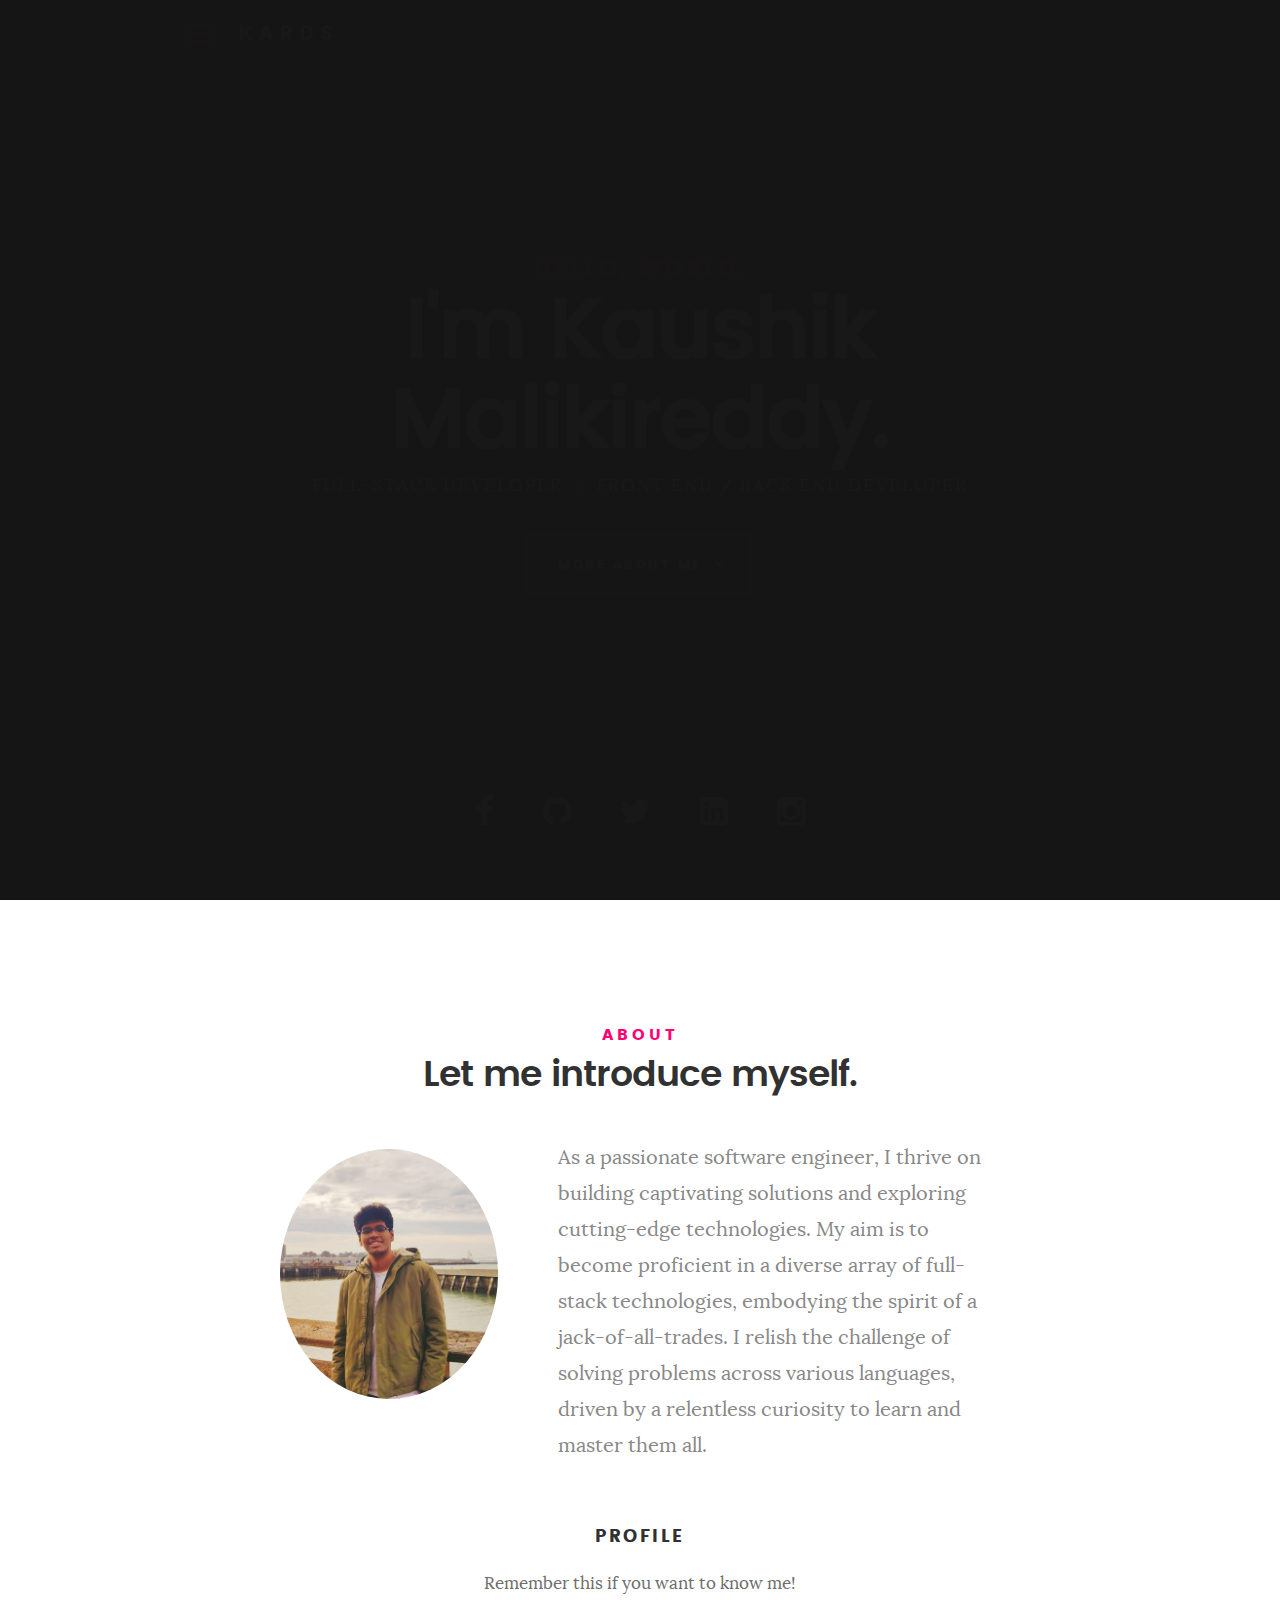
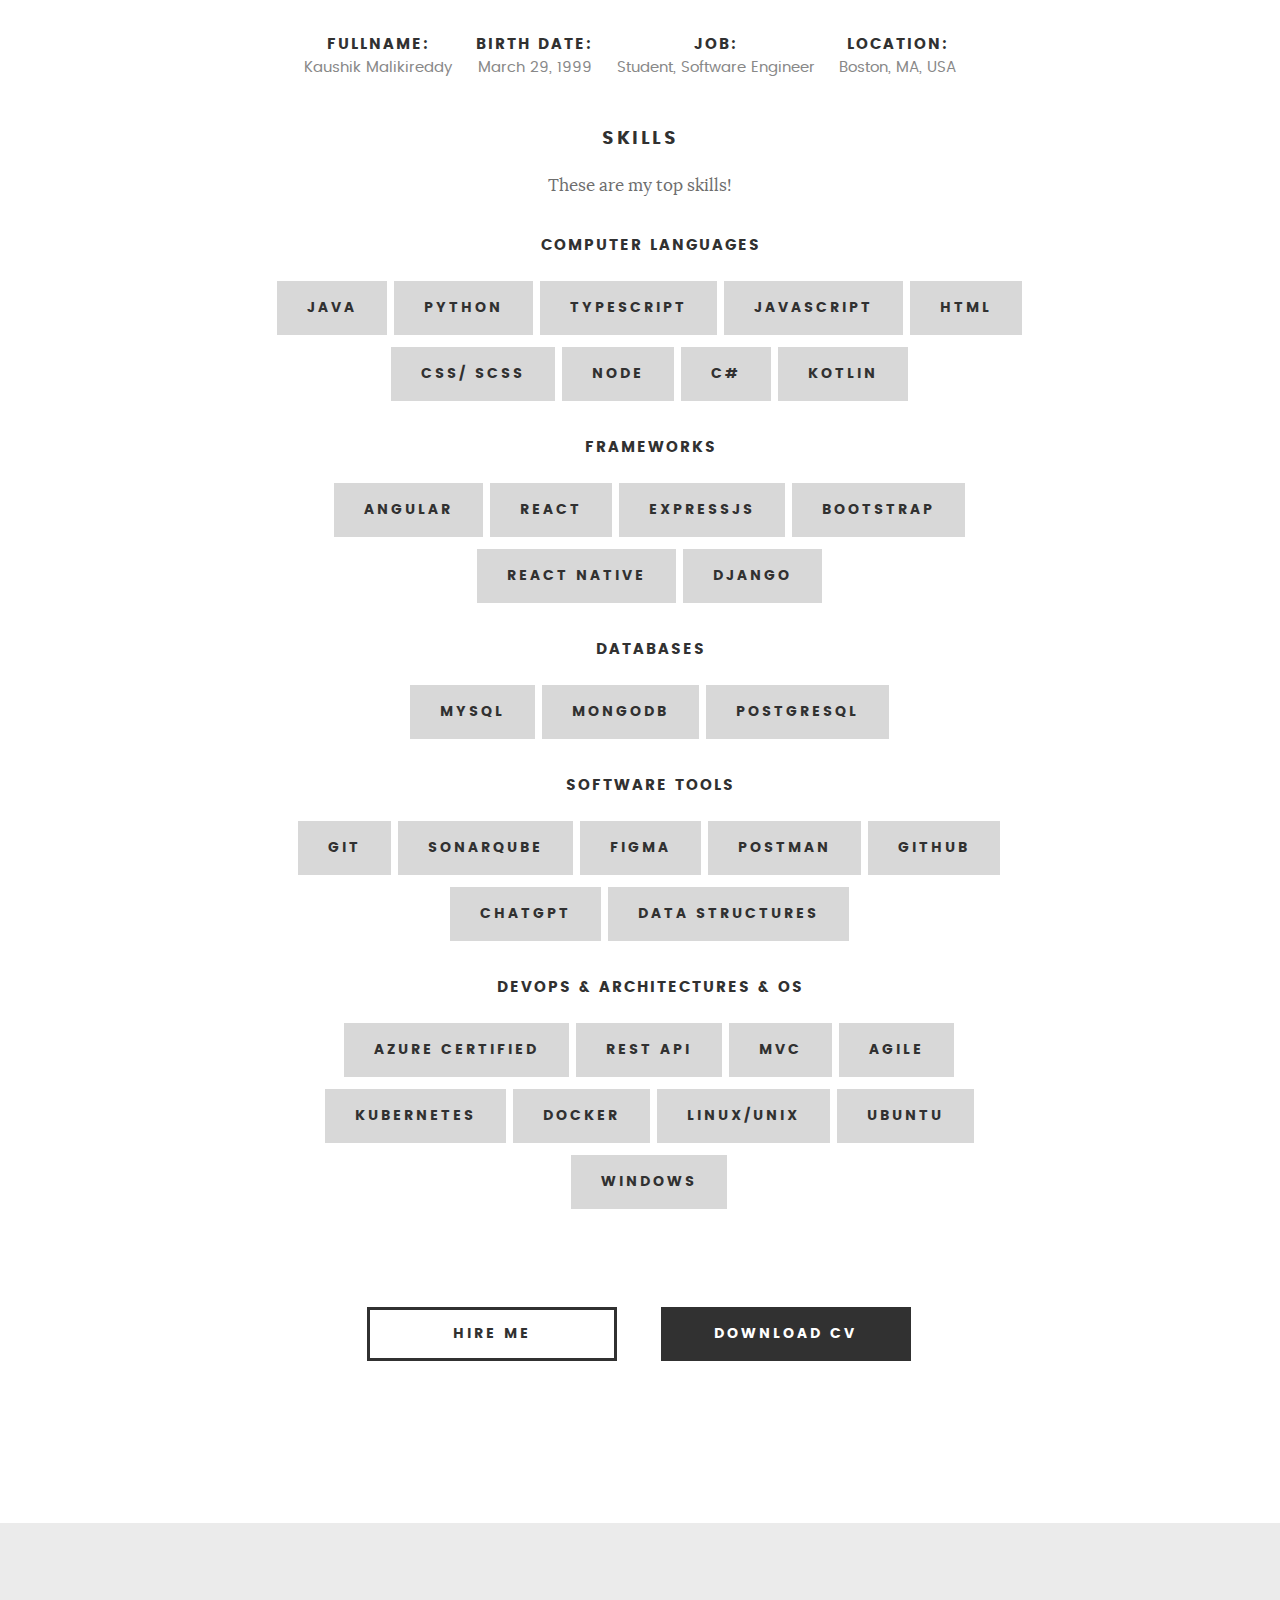
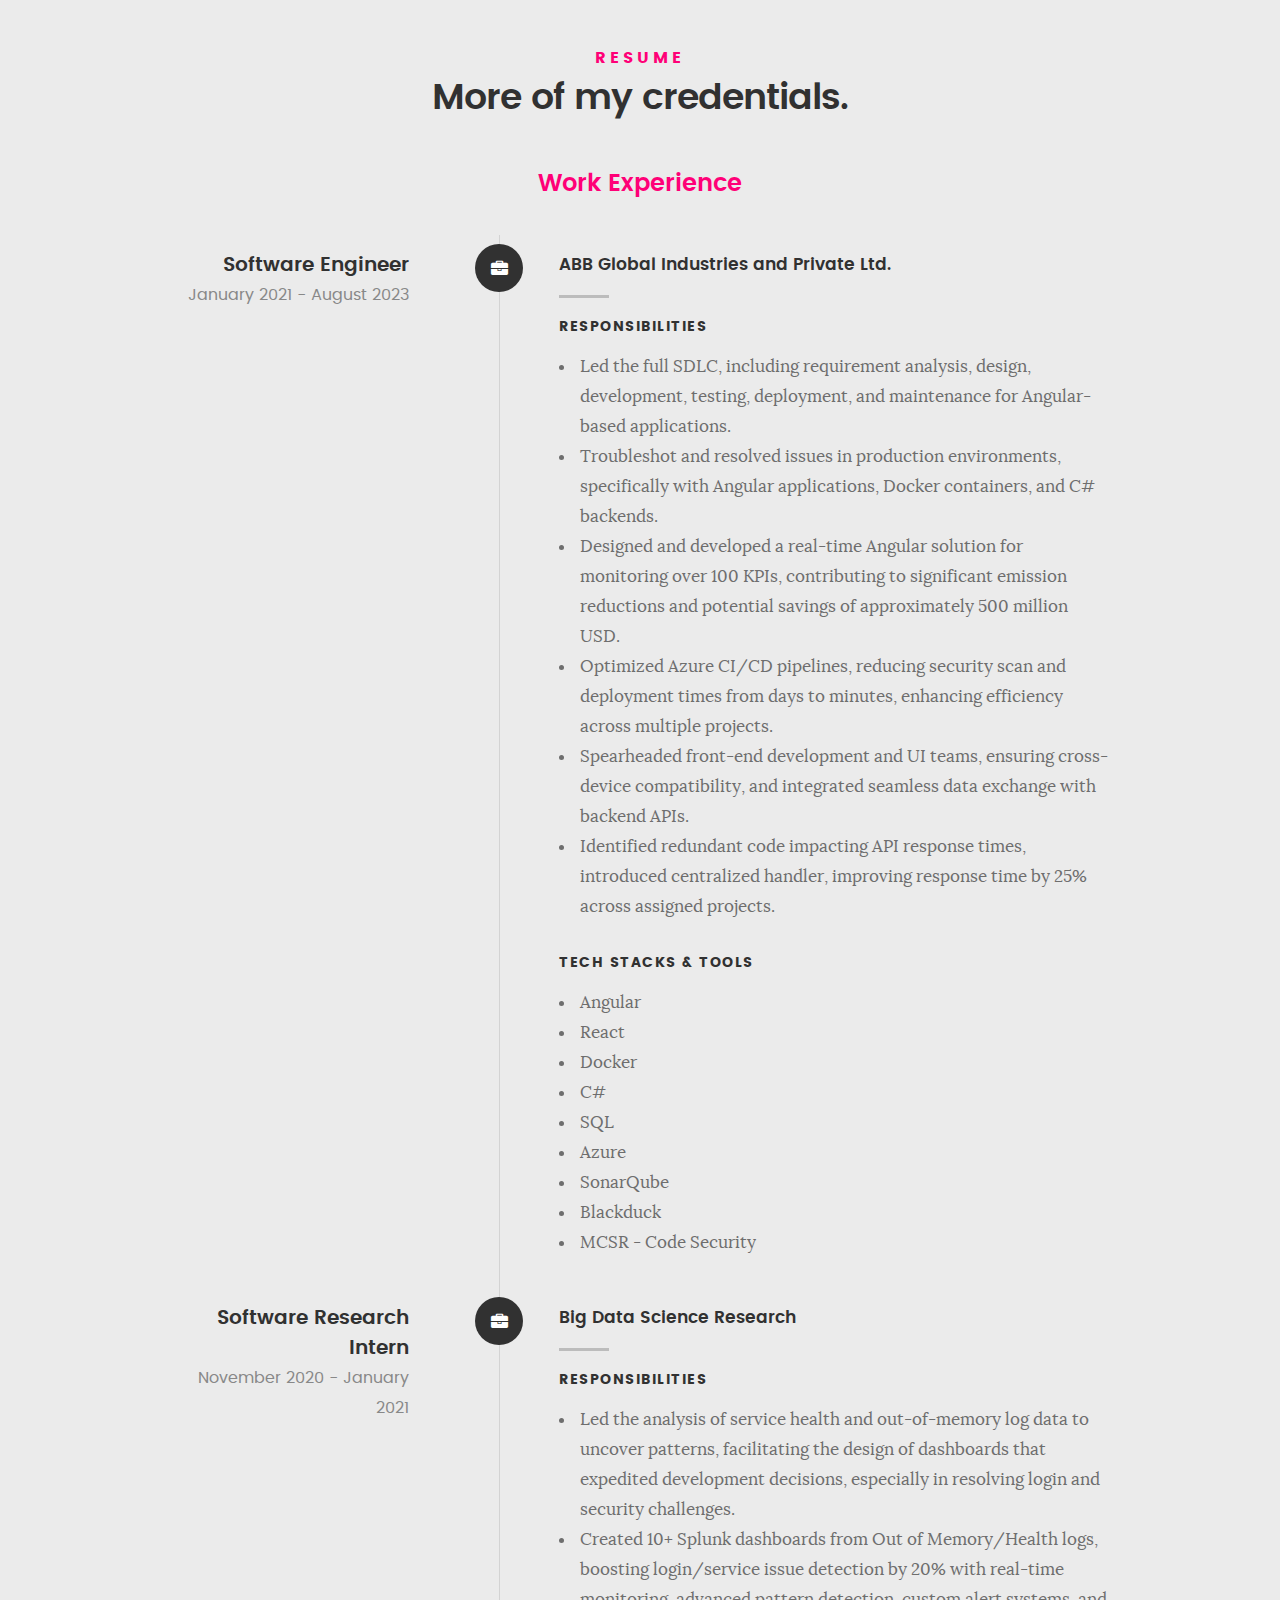
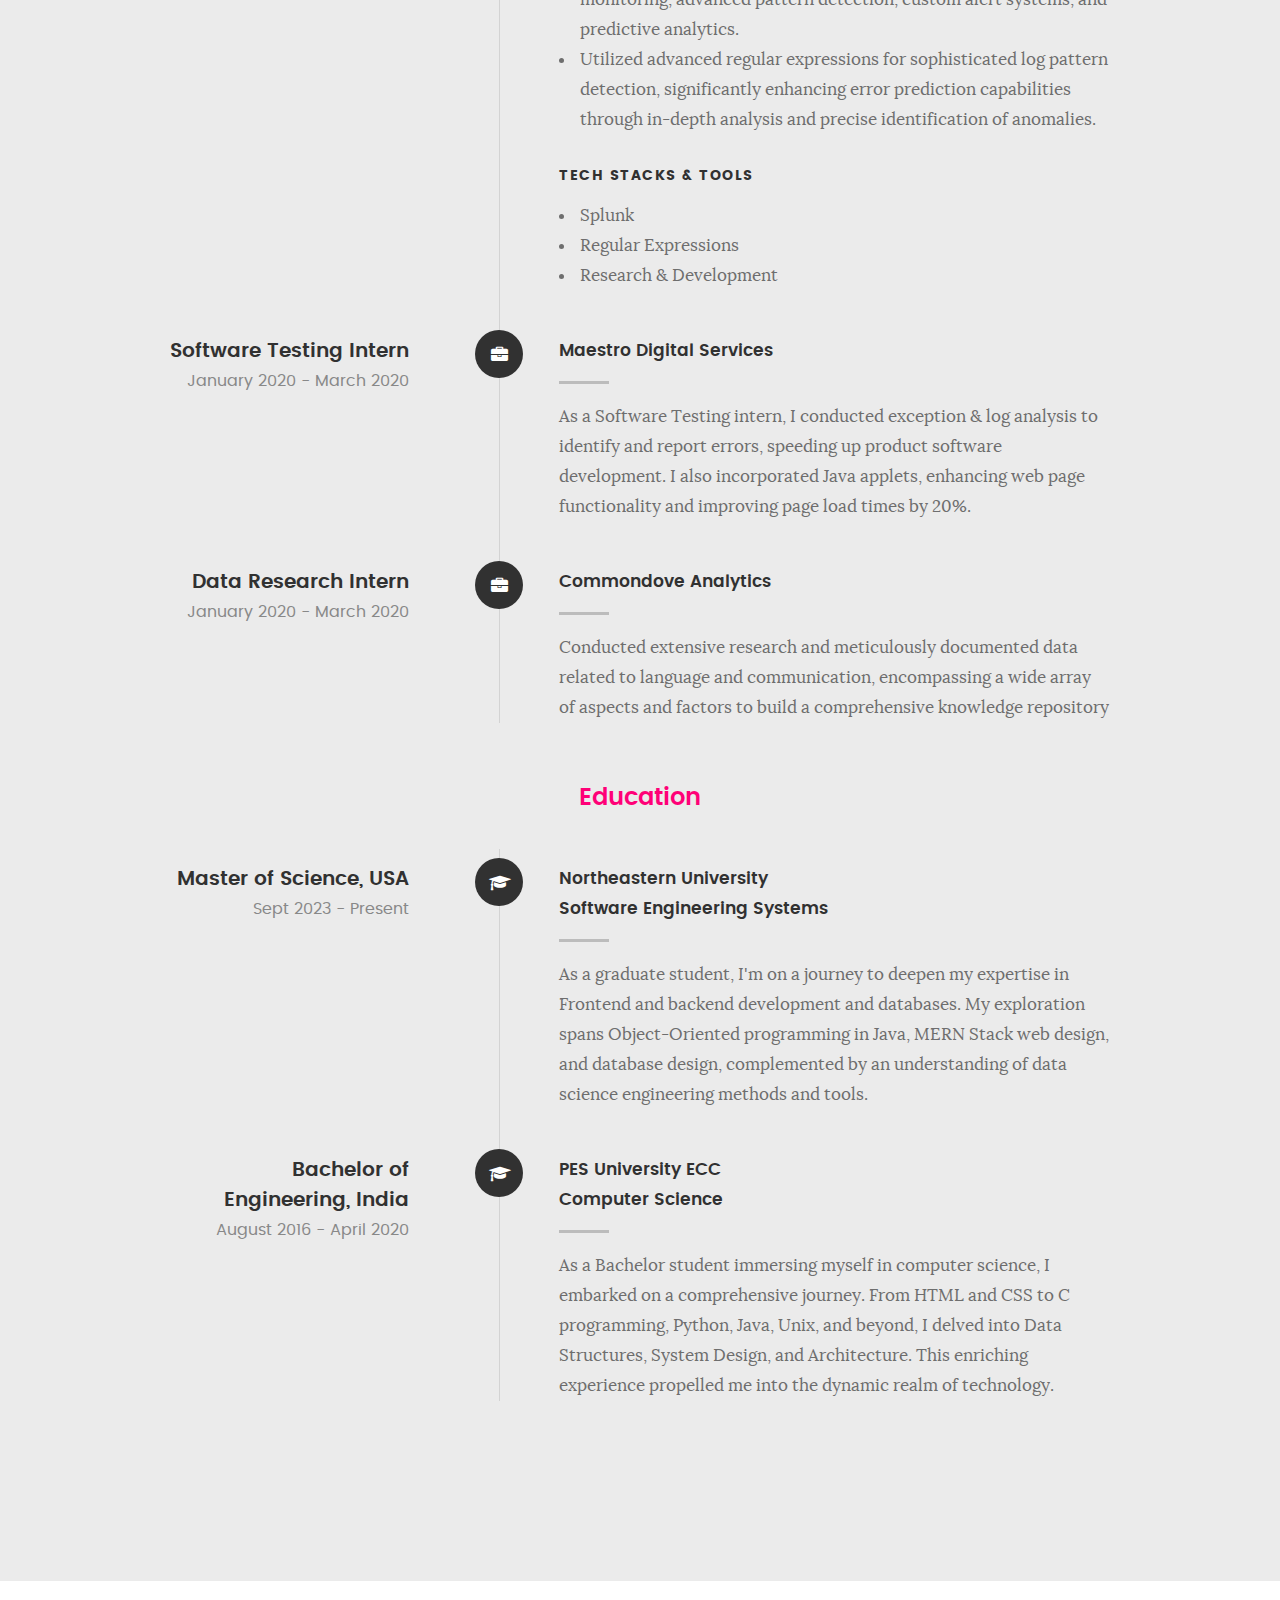
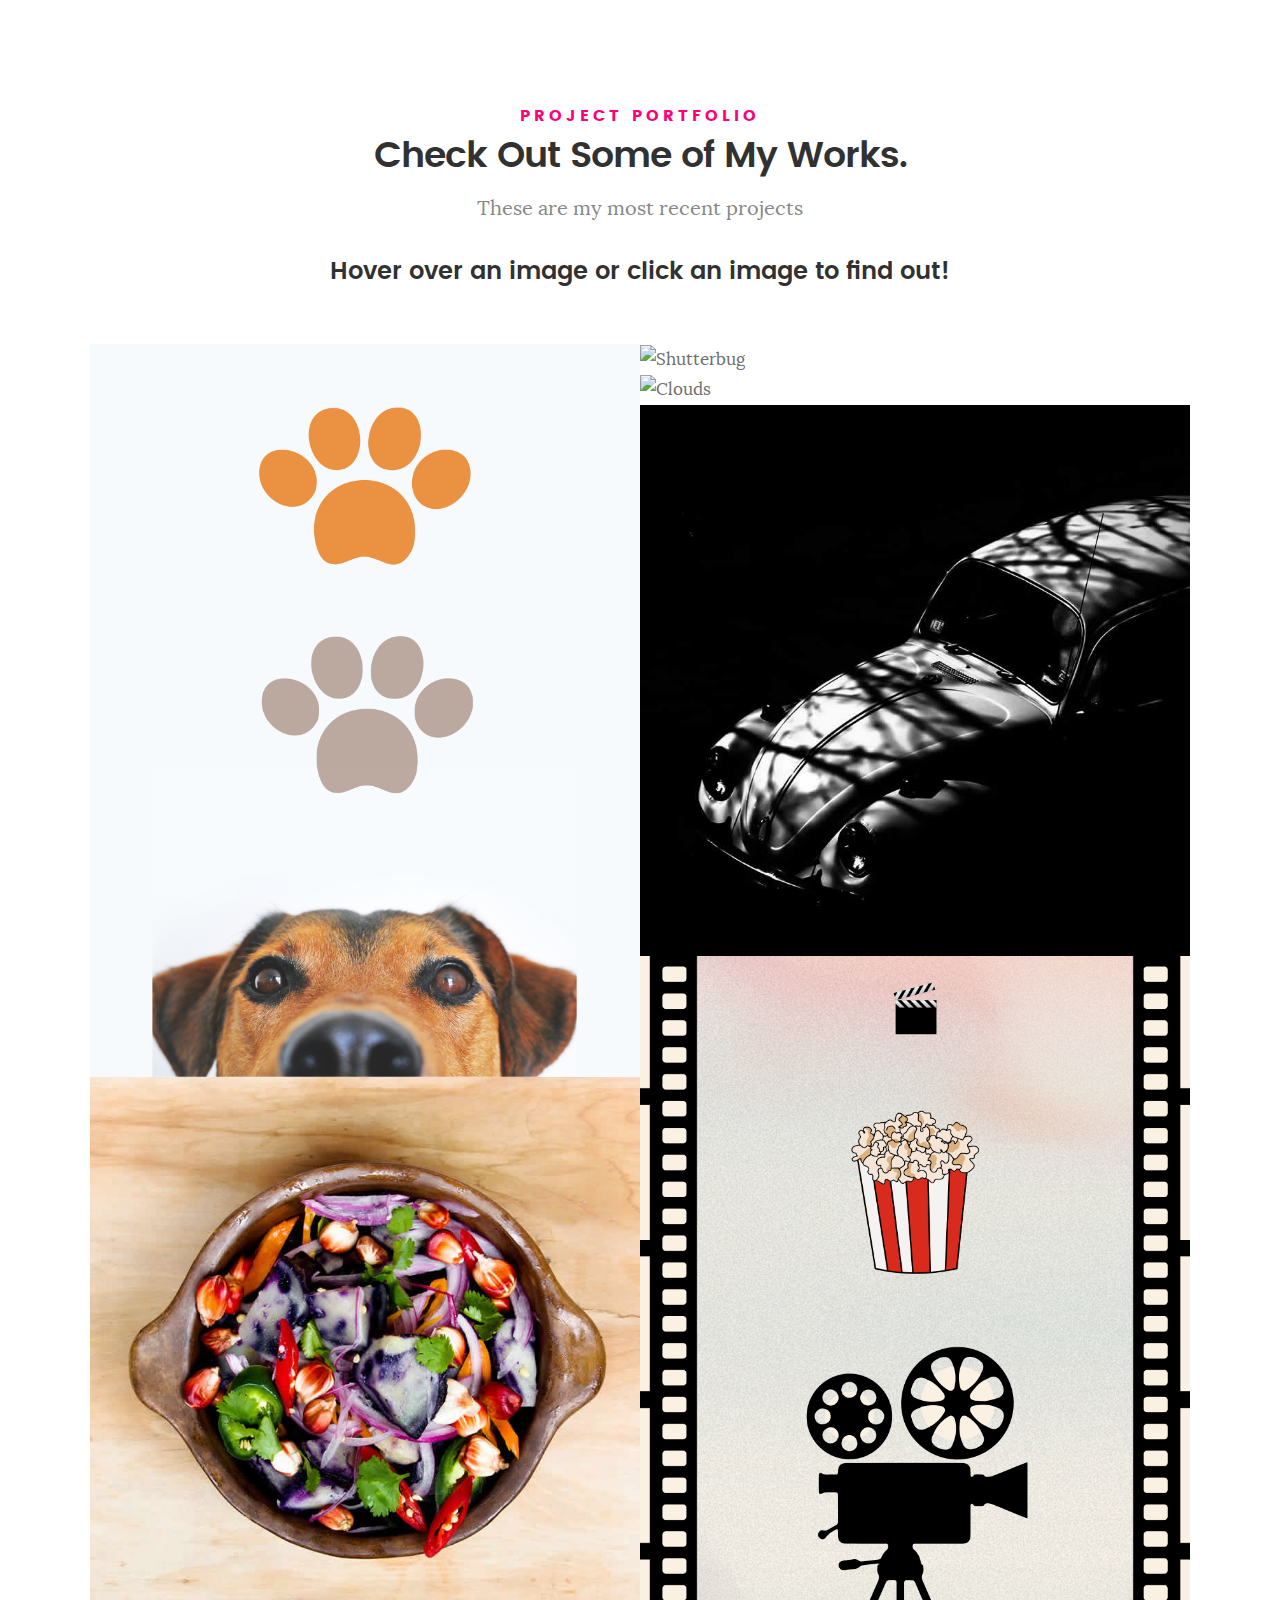
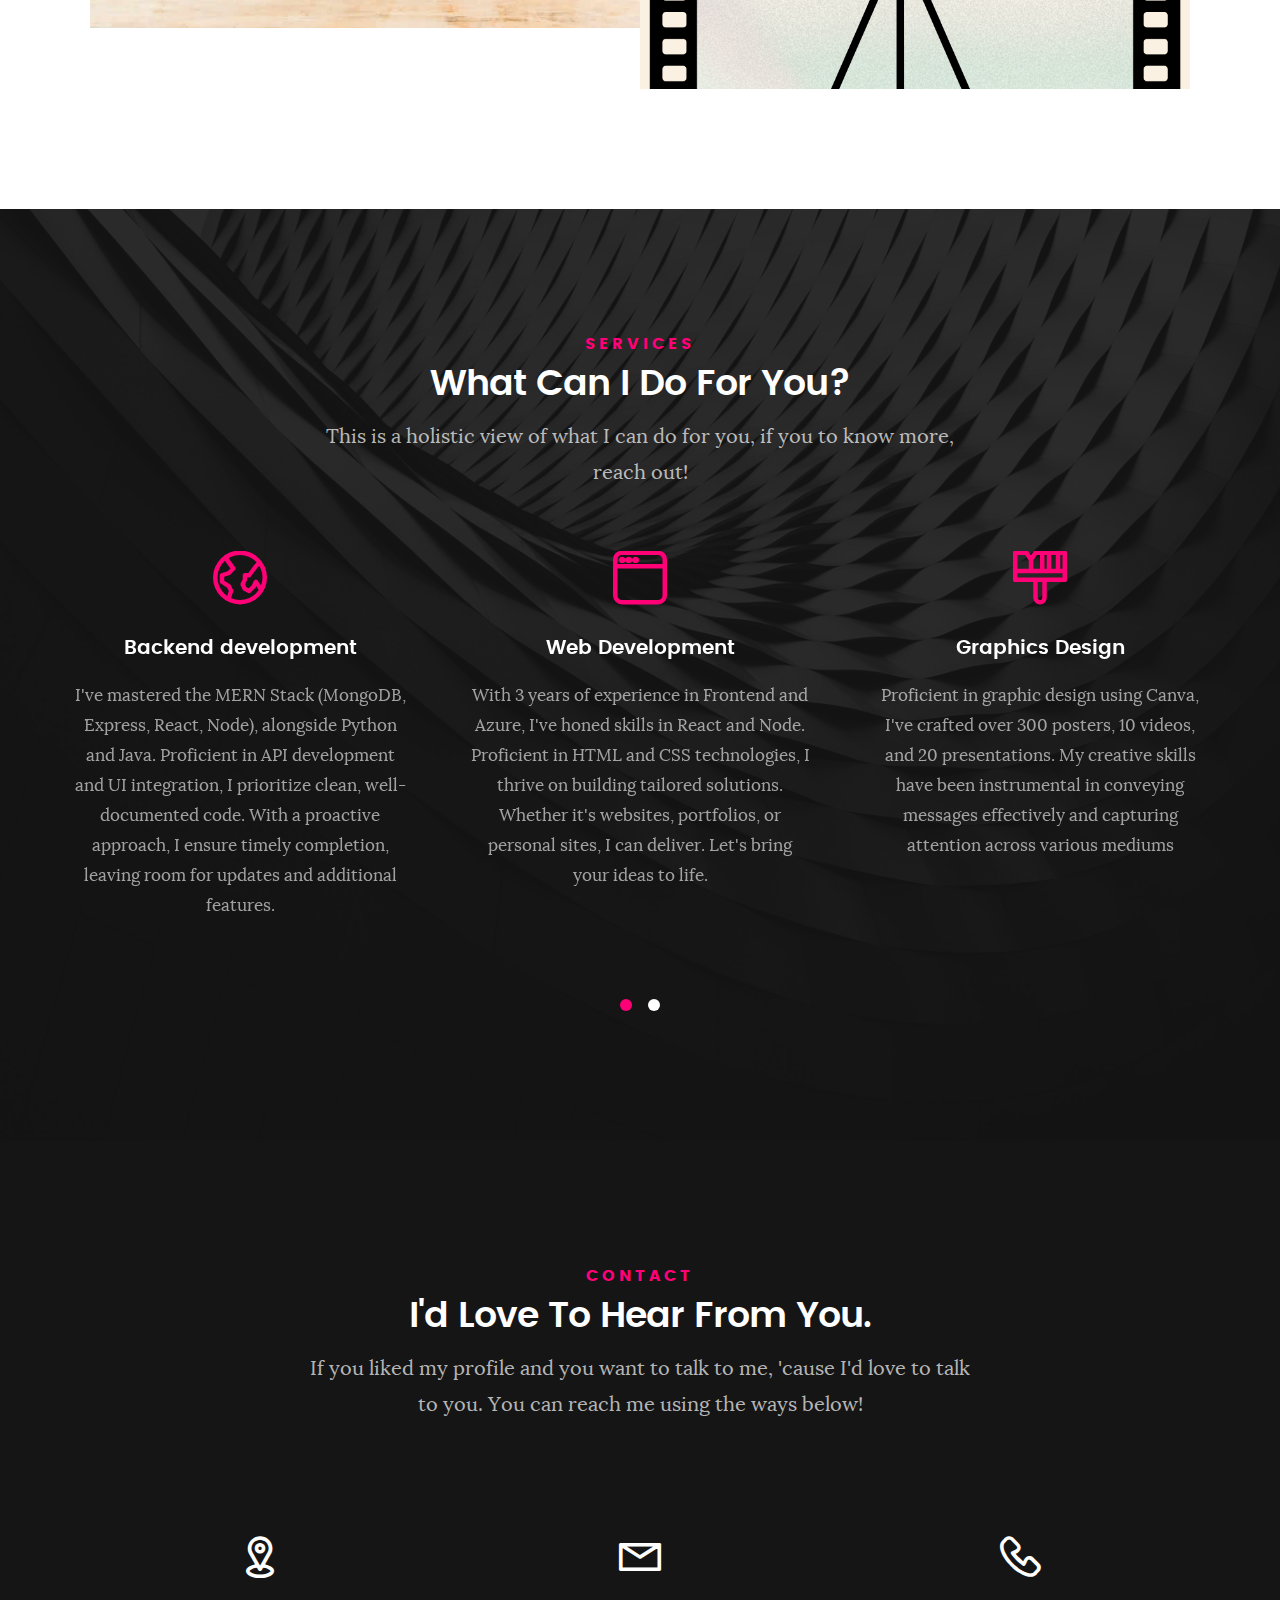
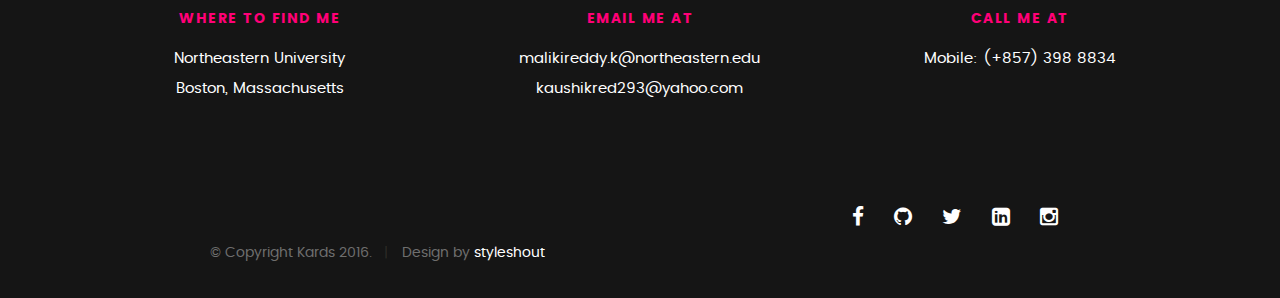
==== commit f0b37899: "Updated index.html" ====
--- a/index.html
+++ b/index.html
@@ -395,7 +395,7 @@
 
 						<div class="timeline-header">
 							<h3>Master of Science, USA</h3>
-							<p>July 2015 - Present</p>
+							<p>Sept 2023 - Present</p>
 						</div>
 
 						<div class="timeline-content">
@@ -957,4 +957,4 @@
 
 </body>
 
-</html>+</html>
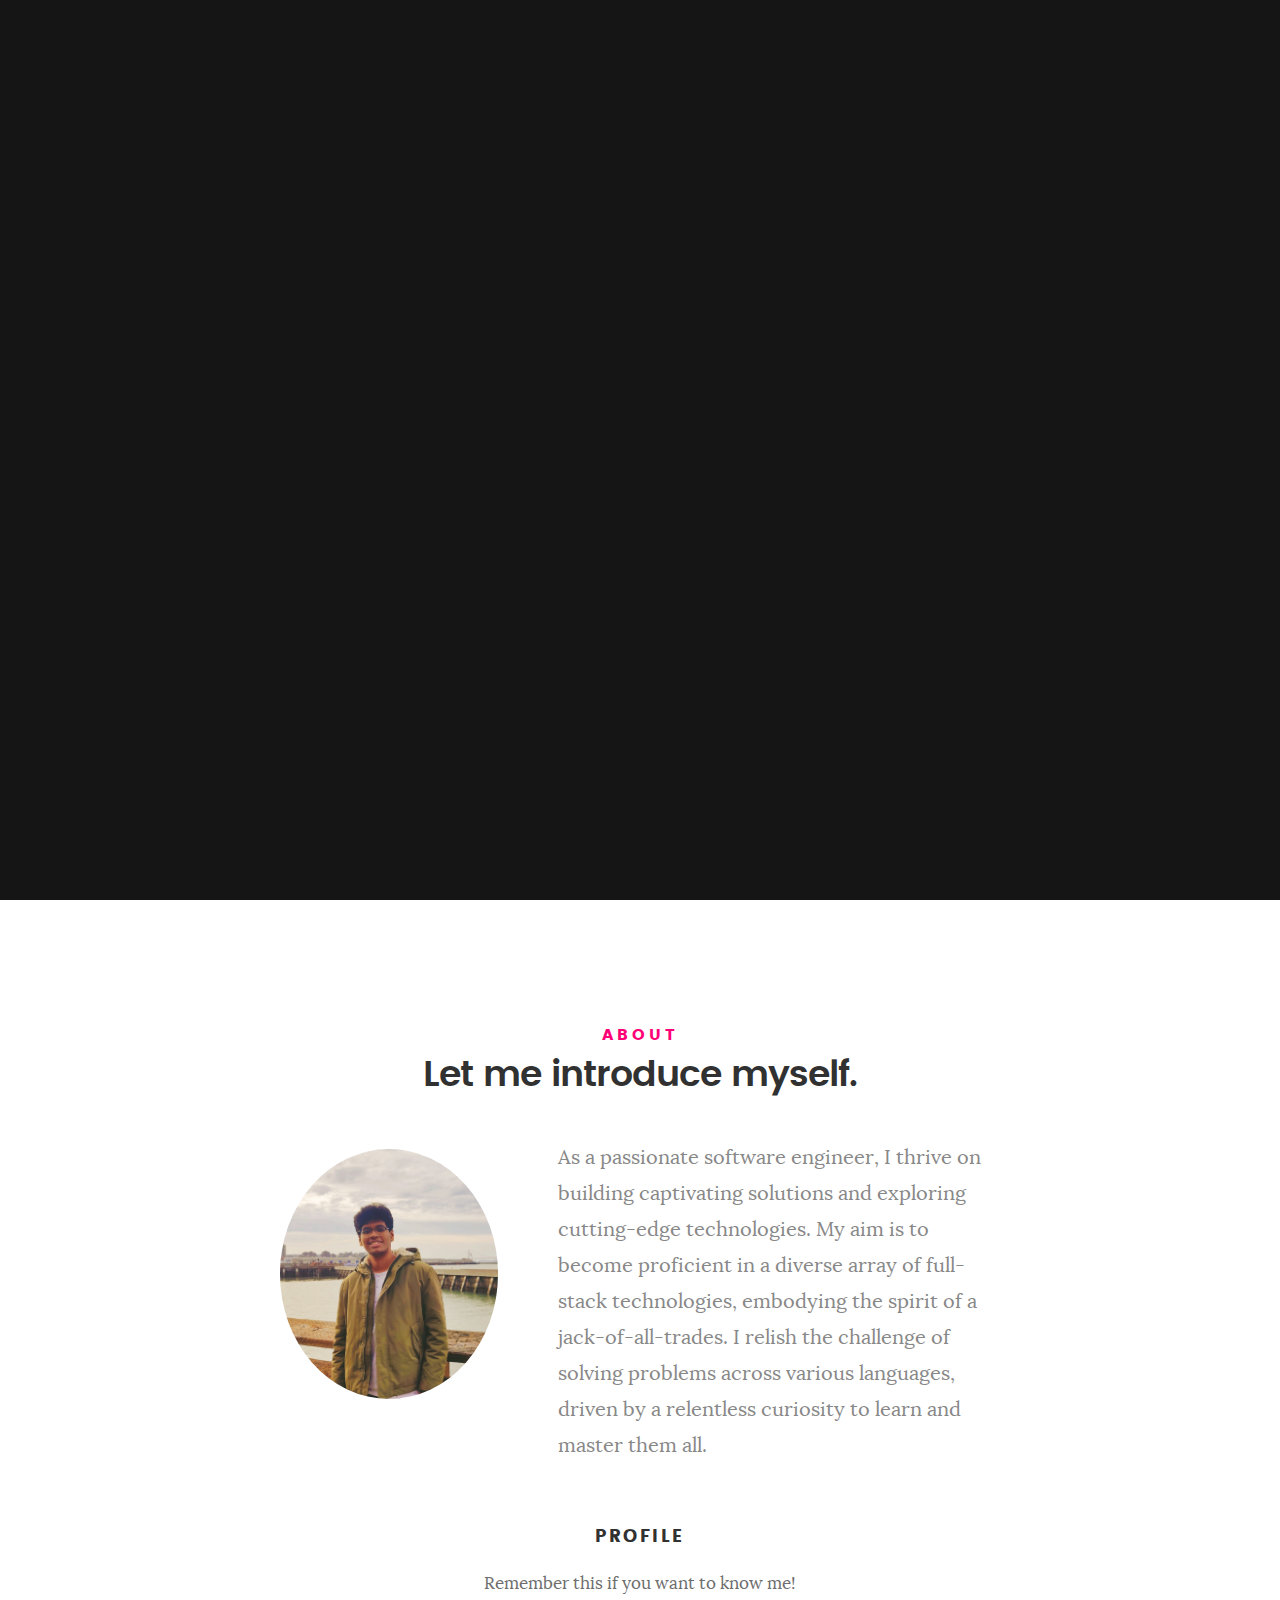
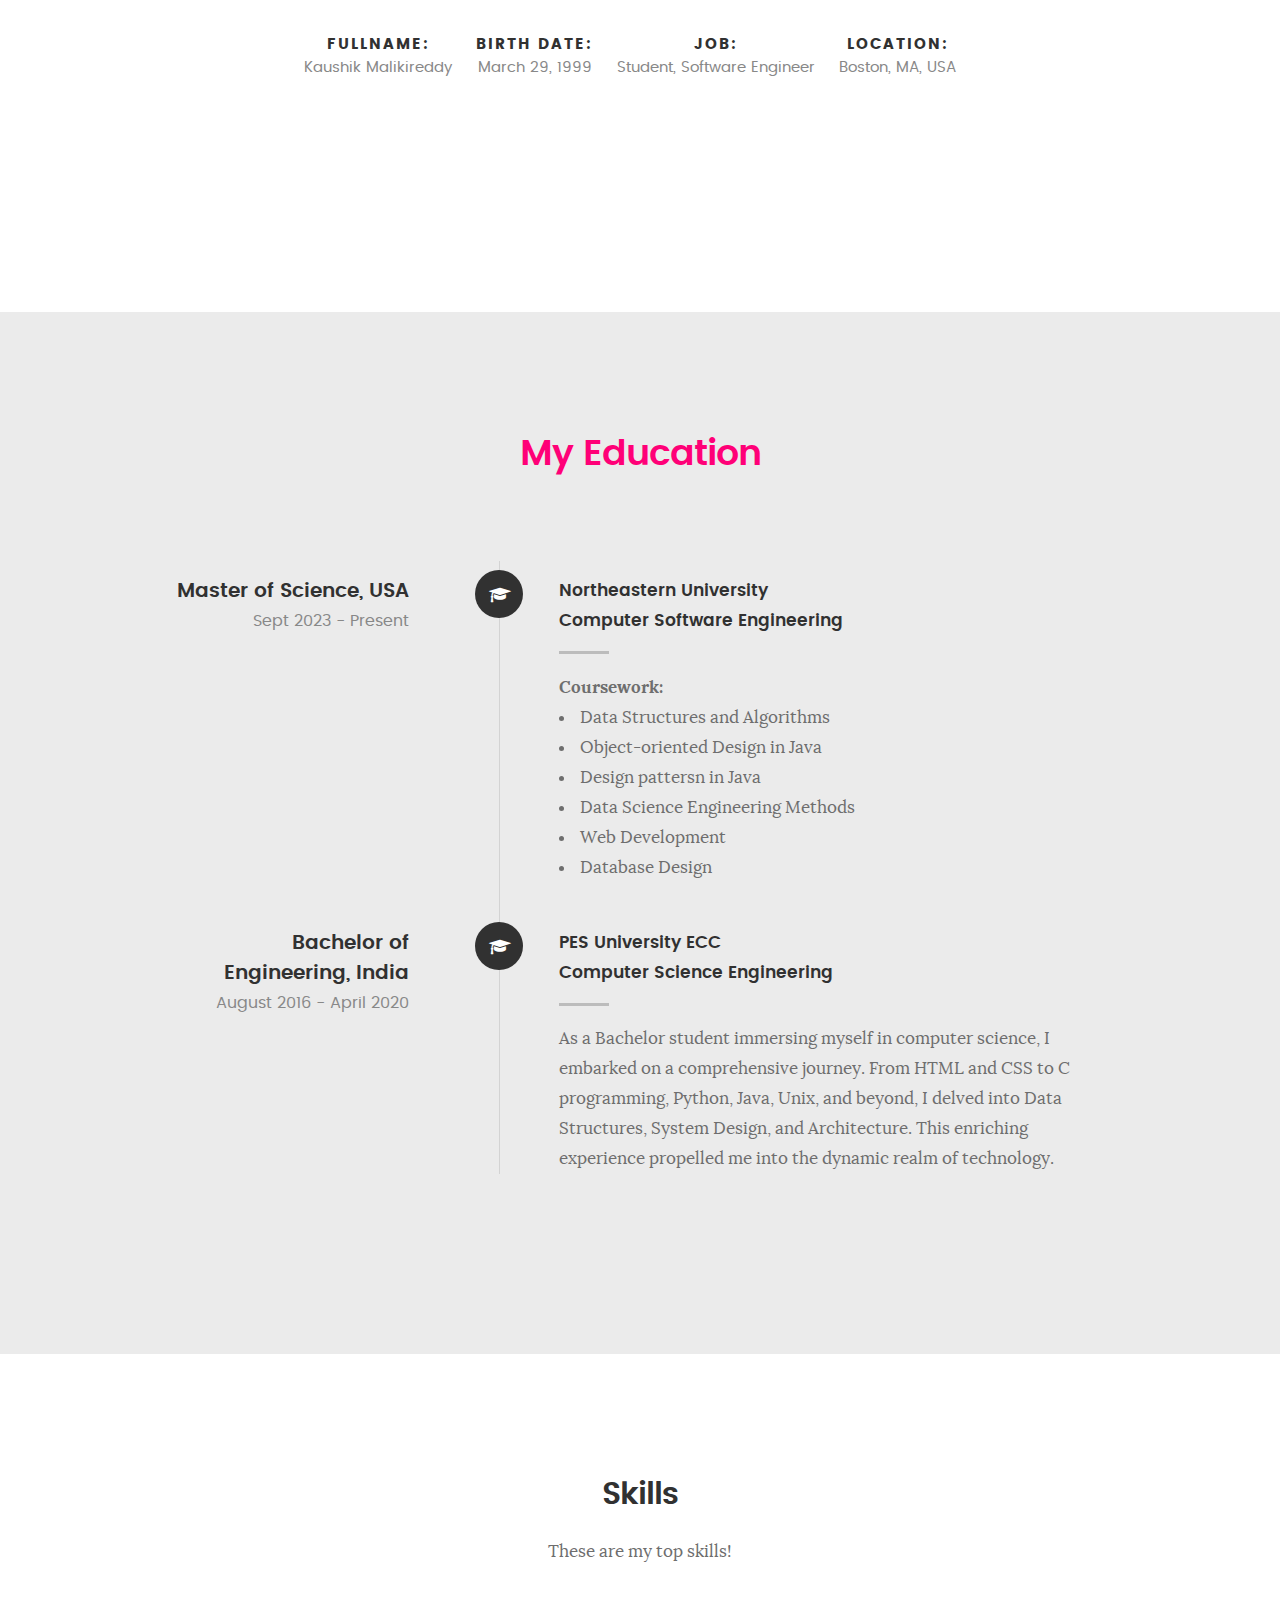
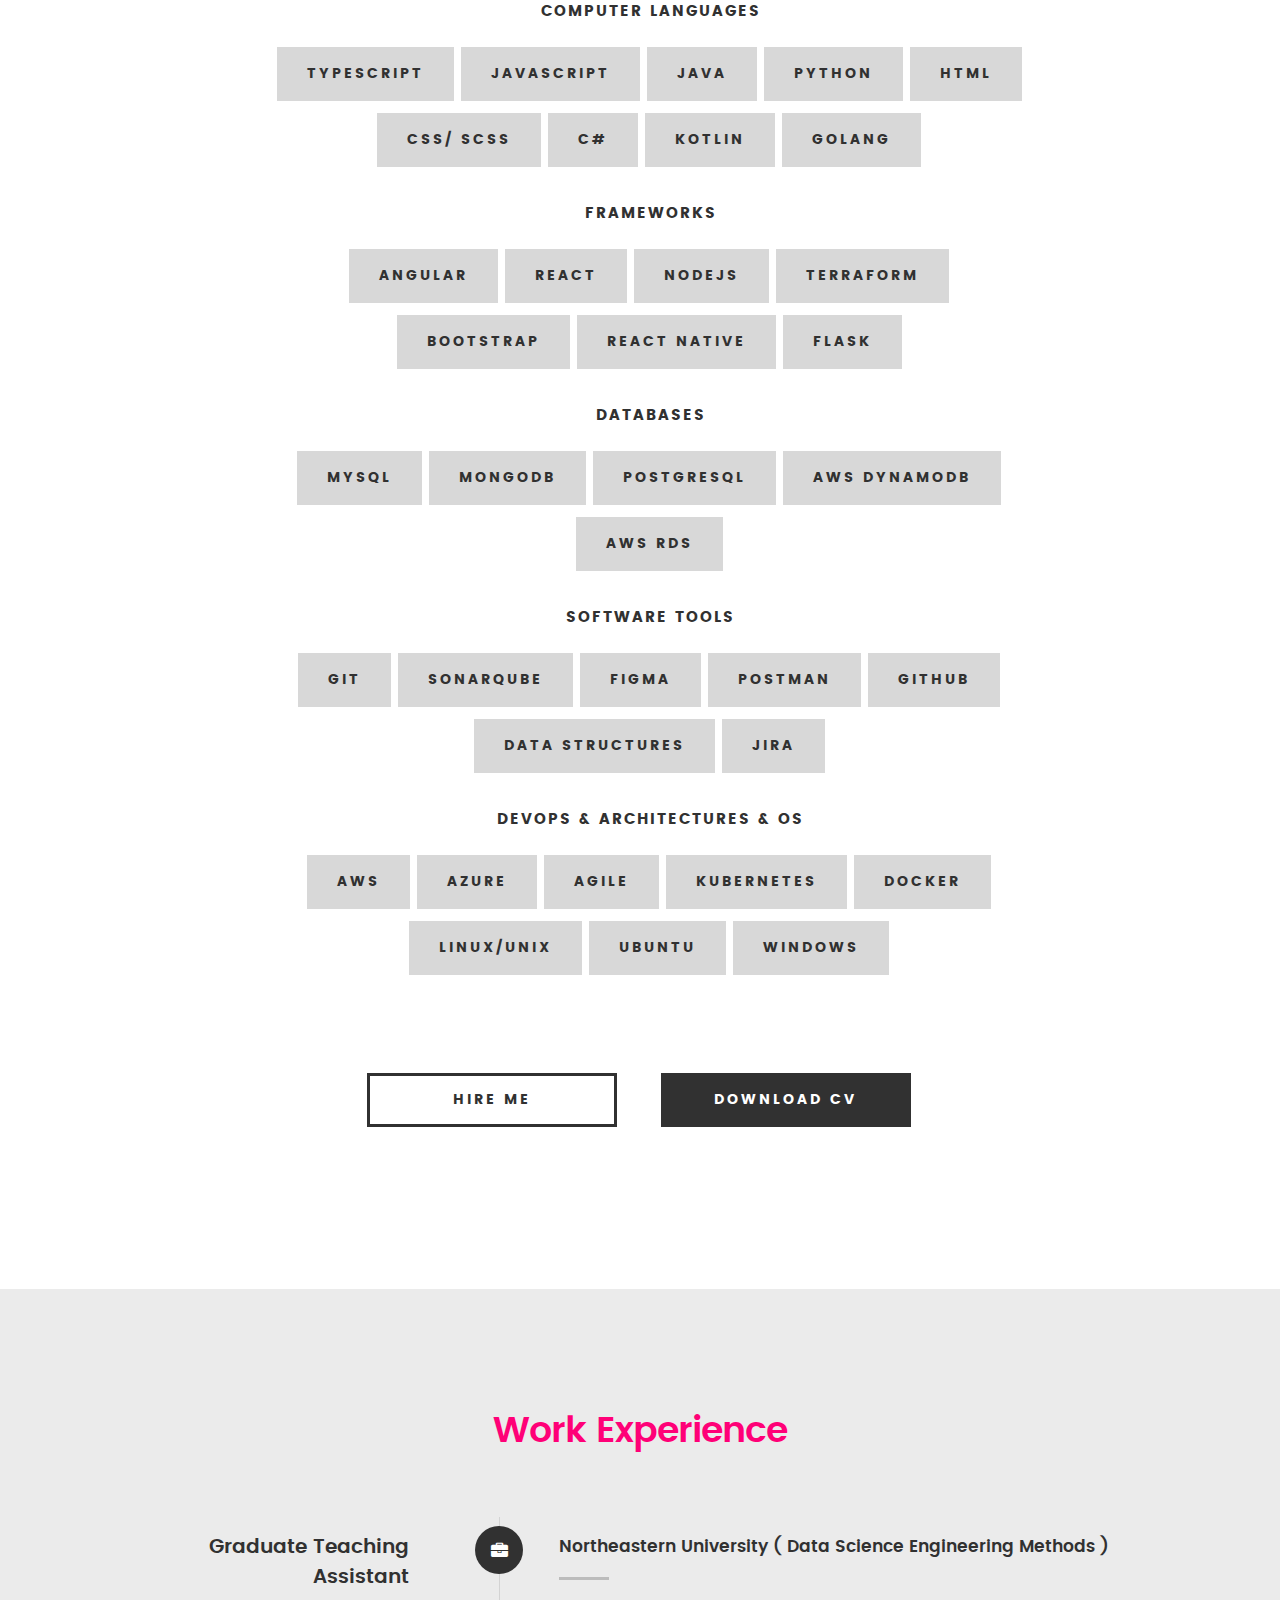
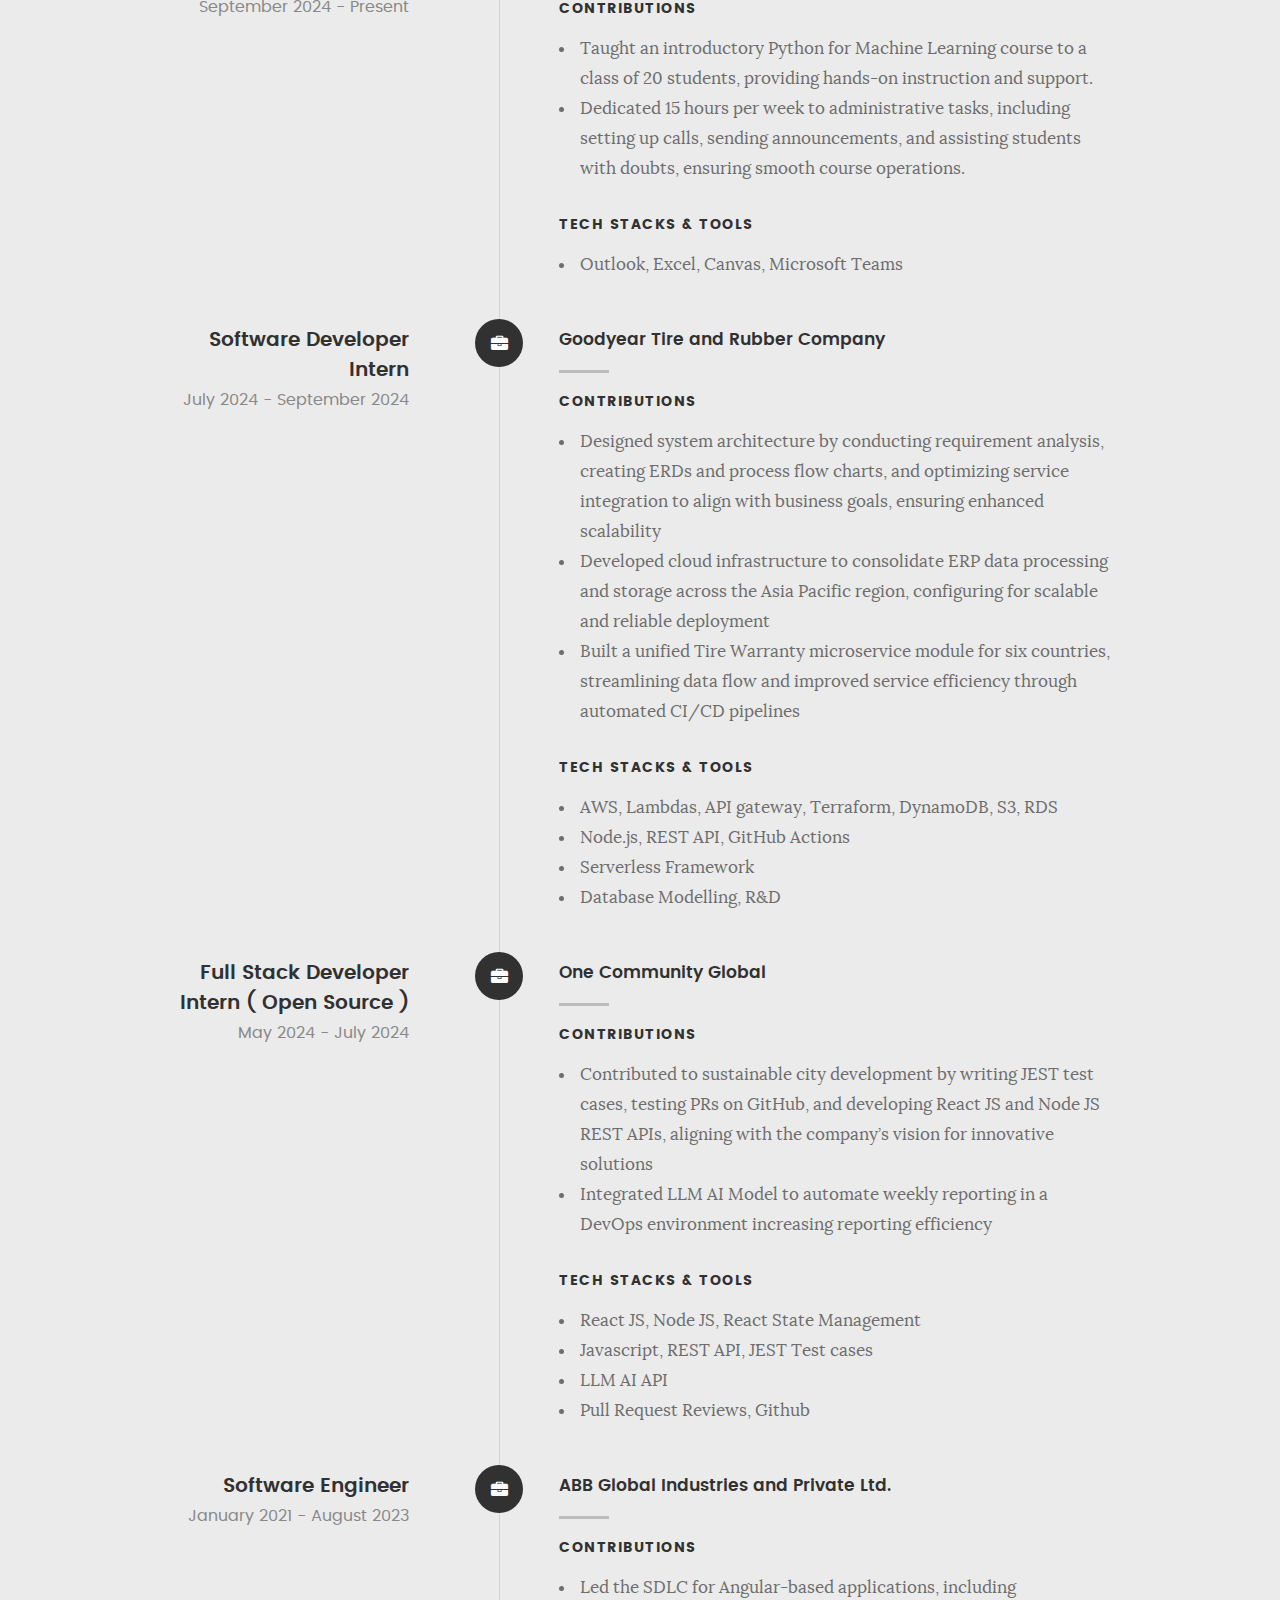
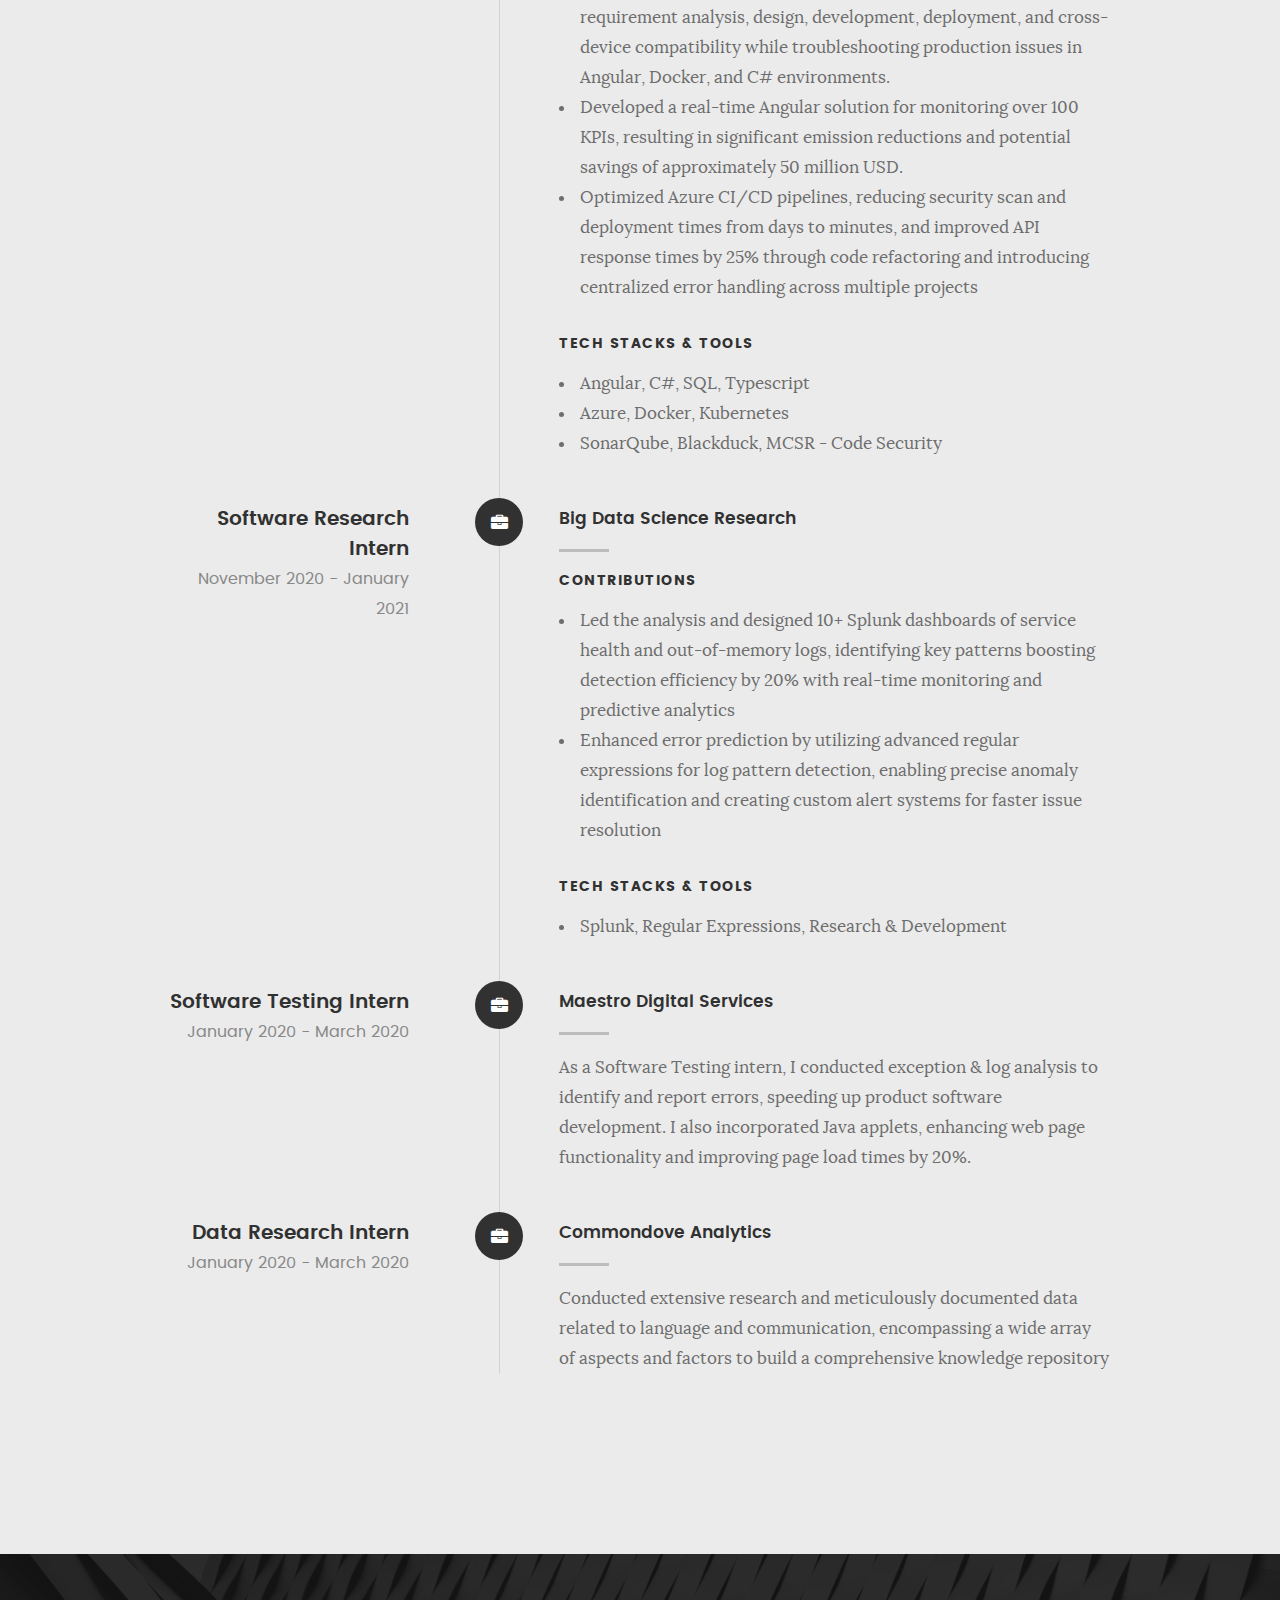
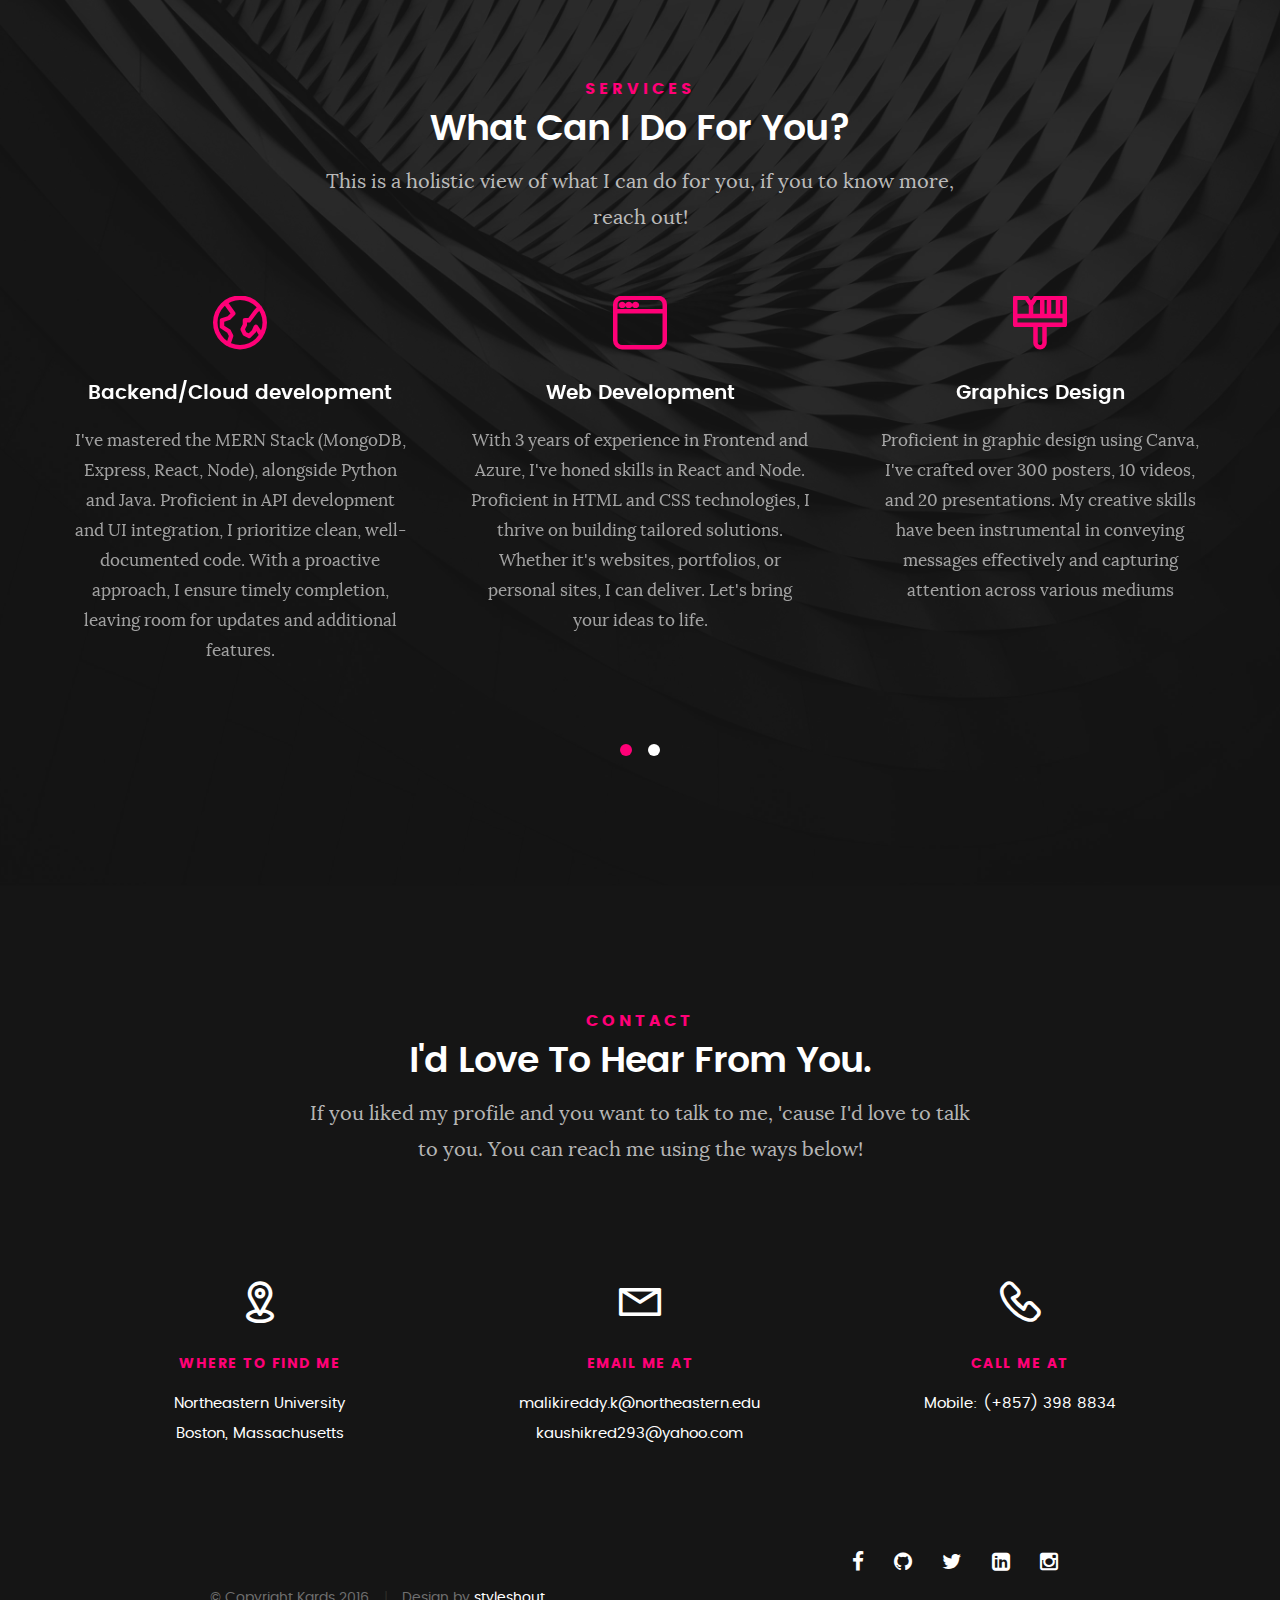
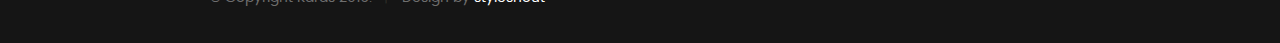
==== commit 4c234d81: "update profile" ====
--- a/index.html
+++ b/index.html
@@ -79,8 +79,7 @@
 					<h1>I'm Kaushik Malikireddy.</h1>
 
 					<p class="intro-position">
-						<span>Full-Stack Developer</span>
-						<span>Front End / Back End Developer</span>
+						<span>Software Engineer</span>
 					</p>
 
 					<a class="button stroke smoothscroll" href="#about" title="">More About Me</a>
@@ -91,12 +90,12 @@
 		</div> <!-- /intro-content -->
 
 		<ul class="intro-social">
-			<li><a href="#"><i class="fa fa-facebook"></i></a></li>
-			<li><a href="https://github.com/kaushikMreddy293"><i class="fa fa-github"></i></a></li>
-			<li><a href="#"><i class="fa fa-twitter"></i></a></li>
+			<!-- <li><a href="#"><i class="fa fa-facebook"></i></a></li> -->
+			<li><a href="https://github.com/KaushikMreddy"><i class="fa fa-github"></i></a></li>
+			<!-- <li><a href="#"><i class="fa fa-twitter"></i></a></li> -->
 			<li><a href="https://www.linkedin.com/in/kaushik-malikireddy-ba359a129/"><i
 						class="fa fa-linkedin-square"></i></a></li>
-			<li><a href="#"><i class="fa fa-instagram"></i></a></li>
+			<!-- <li><a href="#"><i class="fa fa-instagram"></i></a></li> -->
 		</ul> <!-- /intro-social -->
 
 	</section> <!-- /intro -->
@@ -155,34 +154,127 @@
 
 			</div>
 
+		</div>
+	</section> <!-- /process-->
+
+	<!-- resume Section
+   ================================================== -->
+   <section id="resume" class="grey-section">
+
+	<div class="row section-intro">
+		<div class="col-twelve resume-header">
+
+			<h1>My Education</h1>
+
+			<!-- <p class="lead">My Work Life without a balance</p> -->
+
+		</div>
+	</div> <!-- /section-intro-->
+
+	
+
+	<div class="row resume-timeline">
+
+		<div class="col-twelve resume-header">
+
+			<h2></h2>
+
+		</div> <!-- /resume-header -->
+
+		<div class="col-twelve">
+
+			<div class="timeline-wrap">
+
+				<div class="timeline-block">
+
+					<div class="timeline-ico">
+						<i class="fa fa-graduation-cap"></i>
+					</div>
+
+					<div class="timeline-header">
+						<h3>Master of Science, USA</h3>
+						<p>Sept 2023 - Present</p>
+					</div>
+
+					<div class="timeline-content">
+						<h4>Northeastern University <br> Computer Software Engineering</h4>
+						 <b>Coursework: </b>
+							<ul>
+								<li>Data Structures and Algorithms</li>
+								<li>Object-oriented Design in Java</li>
+								<li>Design pattersn in Java</li>
+								<li>Data Science Engineering Methods</li>
+								<li>Web Development</li>
+								<li>Database Design </li>
+							</ul> 
+					</div>
+
+				</div> <!-- /timeline-block -->
+
+				<div class="timeline-block">
+
+					<div class="timeline-ico">
+						<i class="fa fa-graduation-cap"></i>
+					</div>
+
+					<div class="timeline-header">
+						<h3>Bachelor of Engineering, India </h3>
+						<p>August 2016 - April 2020</p>
+					</div>
+
+					<div class="timeline-content">
+						<h4>PES University ECC <br> Computer Science Engineering</h4>
+						<p>As a Bachelor student immersing myself in computer science, I embarked on a comprehensive
+							journey. From HTML and CSS to C programming, Python, Java, Unix, and beyond, I delved
+							into Data Structures, System Design, and Architecture. This enriching experience
+							propelled me into the dynamic realm of technology.</p>
+					</div>
+
+				</div> <!-- /timeline-block -->
+
+			</div> <!-- /timeline-wrap -->
+
+		</div> <!-- /col-twelve -->
+
+	</div> <!-- /resume-timeline -->
+
+
+</section> <!-- /features -->
+
+
+
+	 <section id="skills"> <!--Skills -->
+		<div div class="row about-content">
 			<div class="col-six tab-full" style="text-align: center;">
 
-				<h3>Skills</h3>
+				<h1>Skills</h1>
 				<p>These are my top skills!</p>
 
 				<ul class="skill-buttons">
 					<li class="category">
 						<strong>COMPUTER LANGUAGES </strong>
 
+						<button class="button percent100">Typescript</button>
+						<button class="button percent100">Javascript</button>
 						<button class="button percent100">JAVA</button>
 						<button class="button percent100">Python</button>
-						<button class="button percent100">Typescript</button>
-						<button class="button percent100">Javascript</button>
 						<button class="button percent100">HTML</button>
 						<button class="button percent100">CSS/ SCSS</button>
-						<button class="button percent100">Node</button>
 						<button class="button percent100">C#</button>
 						<button class="button percent100">Kotlin</button>
+						<button class="button percent100">GoLang</button>
+
 					</li>
 					<li class="category">
 						<strong>FRAMEWORKS</strong>
 
 						<button class="button percent85">Angular</button>
 						<button class="button percent70">React</button>
-						<button class="button percent80">ExpressJS</button>
+						<button class="button percent80">NodeJS</button>
+						<button class="button percent100">Terraform</button>
 						<button class="button percent80">Bootstrap</button>
 						<button class="button percent80">React Native</button>
-						<button class="button percent100">Django</button>
+						<button class="button percent100">Flask</button>
 					</li>
 					<li class="category">
 						<strong>DATABASES</strong>
@@ -190,6 +282,8 @@
 						<button class="button percent75">MySQL</button>
 						<button class="button percent75">MongoDB</button>
 						<button class="button percent75">PostgreSQL</button>
+						<button class="button percent100">AWS DynamoDB</button>
+						<button class="button percent100">AWS RDS</button>
 					</li>
 					<li class="category">
 						<strong>SOFTWARE TOOLS</strong>
@@ -199,15 +293,14 @@
 						<button class="button percent100">Figma</button>
 						<button class="button percent100">Postman</button>
 						<button class="button percent100">Github</button>
-						<button class="button percent100">ChatGPT</button>
 						<button class="button percent100">Data Structures</button>
+						<button class="button percent100">Jira</button>
 					</li>
 					<li class="category">
 						<strong>DEVOPS & ARCHITECTURES & OS</strong>
 
-						<button class="button percent100">Azure Certified</button>
-						<button class="button percent100">REST API</button>
-						<button class="button percent100">MVC</button>
+						<button class="button percent100">AWS </button>
+						<button class="button percent100">Azure</button>
 						<button class="button percent100">Agile</button>
 						<button class="button percent100">Kubernetes</button>
 						<button class="button percent100">Docker</button>
@@ -225,11 +318,12 @@
 		<div class="row button-section">
 			<div class="col-twelve">
 				<a href="#contact" title="Hire Me" class="button stroke smoothscroll">Hire Me</a>
-				<a href="Resume_FS_2.pdf" title="Download CV" class="button button-primary" download>Download CV</a>
+				<a href="Resume.pdf" title="Download CV" class="button button-primary" download>Download CV</a>
 			</div>
 		</div>
-
-	</section> <!-- /process-->
+	</section>
+
+	
 
 
 	<!-- resume Section
@@ -237,27 +331,134 @@
 	<section id="resume" class="grey-section">
 
 		<div class="row section-intro">
+			<div class="col-twelve resume-header">
+
+				<h1>Work Experience</h1>
+				<!-- <p class="lead">My Work Life without a balance</p> -->
+
+			</div>
+		</div> <!-- /section-intro-->
+
+		<div class="row resume-timeline">
+
+			<div class="col-twelve resume-header">
+
+				
+
+			</div> <!-- /resume-header -->
+
 			<div class="col-twelve">
 
-				<h5>Resume</h5>
-				<h1>More of my credentials.</h1>
-
-				<!-- <p class="lead">My Work Life without a balance</p> -->
-
-			</div>
-		</div> <!-- /section-intro-->
-
-		<div class="row resume-timeline">
-
-			<div class="col-twelve resume-header">
-
-				<h2>Work Experience</h2>
-
-			</div> <!-- /resume-header -->
-
-			<div class="col-twelve">
-
 				<div class="timeline-wrap">
+
+					<div class="timeline-block">
+
+						<div class="timeline-ico">
+							<i class="fa fa-briefcase"></i>
+						</div>
+
+						<div class="timeline-header">
+							<h3>Graduate Teaching Assistant </h3>
+							<p>September 2024 - Present</p>
+						</div>
+
+						<div class="timeline-content">
+							<h4>Northeastern University ( Data Science Engineering Methods )</h4>
+							<h5>Contributions</h5>
+							<ul>
+								<li>
+									Taught an introductory Python for Machine Learning course to a 
+									class of 20 students, providing hands-on instruction and support.
+								</li>
+								<li>
+									Dedicated 15 hours per week to administrative tasks, including setting up calls, sending 
+									announcements, and assisting students with doubts, ensuring smooth course operations.
+								</li>
+	
+							</ul>
+							<h5>Tech Stacks & Tools</h5>
+							<ul>
+								<li>Outlook, Excel, Canvas, Microsoft Teams</li>			
+							</ul>
+						</div>
+						
+
+				</div> <!-- /timeline-block -->
+
+					<div class="timeline-block">
+
+						<div class="timeline-ico">
+							<i class="fa fa-briefcase"></i>
+						</div>
+
+						<div class="timeline-header">
+							<h3>Software Developer Intern</h3>
+							<p>July 2024 - September 2024</p>
+						</div>
+
+						<div class="timeline-content">
+							<h4>Goodyear Tire and Rubber Company</h4>
+							<h5>Contributions</h5>
+							<ul>
+								<li>
+									Designed system architecture by conducting requirement analysis, creating ERDs and process flow charts, and optimizing service 
+									integration to align with business goals, ensuring enhanced scalability
+									</li>
+								<li>
+									Developed cloud infrastructure to consolidate ERP data processing 
+									and storage across the Asia Pacific region, configuring for scalable and reliable deployment
+								</li>
+								<li>
+									Built a unified Tire Warranty microservice module for six countries, 
+									streamlining data flow and improved service efficiency through automated CI/CD pipelines
+								</li>
+							</ul>
+							<h5>Tech Stacks & Tools</h5>
+							<ul>
+								<li>AWS, Lambdas, API gateway, Terraform, DynamoDB, S3, RDS</li>
+								<li>Node.js, REST API, GitHub Actions</li>
+								<li>Serverless Framework</li>
+								<li>Database Modelling, R&D </li>
+								
+							</ul>
+						</div>
+						
+
+				</div> <!-- /timeline-block -->
+
+				<div class="timeline-block">
+
+					<div class="timeline-ico">
+						<i class="fa fa-briefcase"></i>
+					</div>
+
+					<div class="timeline-header">
+						<h3>Full Stack Developer Intern ( Open Source )</h3>
+						<p>May 2024 - July 2024</p>
+					</div>
+
+					<div class="timeline-content">
+						<h4>One Community Global</h4>
+						<h5>Contributions</h5>
+						<ul>
+							<li>Contributed to sustainable city development by writing JEST test cases, testing PRs on GitHub, and developing
+								React JS and Node JS REST APIs, aligning with the company’s vision for innovative solutions</li>
+							<li>
+								Integrated LLM AI Model to automate weekly reporting in a DevOps environment increasing reporting efficiency
+							</li>	
+						</ul>
+						<h5>Tech Stacks & Tools</h5>
+						<ul>
+							<li>React JS, Node JS, React State Management</li>
+							<li>Javascript, REST API, JEST Test cases</li>
+							<li>LLM AI API</li>
+							<li>Pull Request Reviews, Github</li>
+							
+						</ul>
+					</div>
+					
+
+			</div> <!-- /timeline-block -->
 
 					<div class="timeline-block">
 
@@ -272,26 +473,24 @@
 
 						<div class="timeline-content">
 							<h4>ABB Global Industries and Private Ltd.</h4>
-							<h5>Responsibilities</h5>
+							<h5>Contributions</h5>
 							<ul>
-								<li>Led the full SDLC, including requirement analysis, design, development, testing, deployment, and maintenance for Angular-based applications.</li>
-								<li>Troubleshot and resolved issues in production environments, specifically with Angular applications, Docker containers, and C# backends.</li>
-								<li>Designed and developed a real-time Angular solution for monitoring over 100 KPIs, contributing to significant emission reductions and potential savings of approximately 500 million USD.</li>
-								<li>Optimized Azure CI/CD pipelines, reducing security scan and deployment times from days to minutes, enhancing efficiency across multiple projects.</li>
-								<li>Spearheaded front-end development and UI teams, ensuring cross-device compatibility, and integrated seamless data exchange with backend APIs.</li>
-								<li>Identified redundant code impacting API response times, introduced centralized handler, improving response time by 25% across assigned projects.</li>
+								<li>
+									Led the SDLC for Angular-based applications, including requirement analysis, design, development, deployment, and cross-device compatibility
+									while troubleshooting production issues in Angular, Docker, and C# environments.
+								</li>
+								<li>Developed a real-time Angular solution for monitoring over 100 KPIs, resulting in significant emission reductions 
+									and potential savings of approximately 50 million USD.
+								</li>
+								<li>Optimized Azure CI/CD pipelines, reducing security scan and deployment times from days to minutes, and improved API
+									response times by 25% through code refactoring and introducing centralized error handling across multiple projects
+								</li>
 							</ul>
 							<h5>Tech Stacks & Tools</h5>
 							<ul>
-								<li>Angular</li>
-								<li>React</li>
-								<li>Docker</li>
-								<li>C#</li>
-								<li>SQL</li>
-								<li>Azure</li>
-								<li>SonarQube</li>
-								<li>Blackduck</li>
-								<li>MCSR - Code Security</li>
+								<li>Angular, C#, SQL, Typescript</li>
+								<li>Azure, Docker, Kubernetes</li>
+								<li>SonarQube, Blackduck, MCSR - Code Security</li>
 								
 							</ul>
 						</div>
@@ -312,17 +511,19 @@
 
 					<div class="timeline-content">
 						<h4>Big Data Science Research</h4>
-						<h5>Responsibilities</h5>
+						<h5>Contributions</h5>
 							<ul>
-								<li>Led the analysis of service health and out-of-memory log data to uncover patterns, facilitating the design of dashboards that expedited development decisions, especially in resolving login and security challenges.</li>
-								<li>Created 10+ Splunk dashboards from Out of Memory/Health logs, boosting login/service issue detection by 20% with real-time monitoring, advanced pattern detection, custom alert systems, and predictive analytics.</li>
-								<li>Utilized advanced regular expressions for sophisticated log pattern detection, significantly enhancing error prediction capabilities through in-depth analysis and precise identification of anomalies.</li>
+							<li>Led the analysis and designed 10+ Splunk dashboards of service health and 
+								out-of-memory logs, identifying key patterns boosting detection
+								efficiency by 20% with real-time monitoring and predictive analytics
+							</li>
+							<li>Enhanced error prediction by utilizing advanced regular expressions for 
+								log pattern detection, enabling precise anomaly identification 
+								and creating custom alert systems for faster issue resolution</li>
 							</ul>
 							<h5>Tech Stacks & Tools</h5>
 							<ul>
-								<li>Splunk</li>
-								<li>Regular Expressions</li> 
-								<li>Research & Development</li>
+								<li>Splunk, Regular Expressions, Research & Development</li>
 								
 							</ul> 
 					</div>
@@ -375,348 +576,26 @@
 
 		</div> <!-- /resume-timeline -->
 
-		<div class="row resume-timeline">
-
-			<div class="col-twelve resume-header">
-
-				<h2>Education</h2>
-
-			</div> <!-- /resume-header -->
-
-			<div class="col-twelve">
-
-				<div class="timeline-wrap">
-
-					<div class="timeline-block">
-
-						<div class="timeline-ico">
-							<i class="fa fa-graduation-cap"></i>
-						</div>
-
-						<div class="timeline-header">
-							<h3>Master of Science, USA</h3>
-							<p>Sept 2023 - Present</p>
-						</div>
-
-						<div class="timeline-content">
-							<h4>Northeastern University <br> Software Engineering Systems</h4>
-							<p>As a graduate student, I'm on a journey to deepen my expertise in Frontend and backend
-								development and databases. My exploration spans Object-Oriented programming in Java,
-								MERN Stack web design, and database design, complemented by an understanding of data
-								science engineering methods and tools.</p>
-						</div>
-
-					</div> <!-- /timeline-block -->
-
-					<div class="timeline-block">
-
-						<div class="timeline-ico">
-							<i class="fa fa-graduation-cap"></i>
-						</div>
-
-						<div class="timeline-header">
-							<h3>Bachelor of Engineering, India </h3>
-							<p>August 2016 - April 2020</p>
-						</div>
-
-						<div class="timeline-content">
-							<h4>PES University ECC <br> Computer Science</h4>
-							<p>As a Bachelor student immersing myself in computer science, I embarked on a comprehensive
-								journey. From HTML and CSS to C programming, Python, Java, Unix, and beyond, I delved
-								into Data Structures, System Design, and Architecture. This enriching experience
-								propelled me into the dynamic realm of technology.</p>
-						</div>
-
-					</div> <!-- /timeline-block -->
-
-				</div> <!-- /timeline-wrap -->
-
-			</div> <!-- /col-twelve -->
-
-		</div> <!-- /resume-timeline -->
-
 
 	</section> <!-- /features -->
 
 
-	<!-- Portfolio Section
-   ================================================== -->
-	<section id="portfolio">
+
+	<!-- /portfolio -->
+
+
+
+
+
+	<!-- services Section
+   ================================================== -->
+	<section id="services">
+
+		<div class="overlay"></div>
 
 		<div class="row section-intro">
 			<div class="col-twelve">
 
-				<h5>Project Portfolio</h5>
-				<h1>Check Out Some of My Works.</h1>
-
-				<p class="lead">These are my most recent projects</p>
-				<h2>Hover over an image or click an image to find out! </h2>
-
-			</div>
-		</div> <!-- /section-intro-->
-
-		<div class="row portfolio-content">
-
-			<div class="col-twelve">
-
-				<!-- portfolio-wrapper -->
-				<div id="folio-wrapper" class="block-1-2 block-mob-full stack">
-
-					<div class="bgrid folio-item">
-						<div class="item-wrap">
-							<img src="images/DV.png" alt="Liberty">
-							<a href="#modal-01" class="overlay">
-								<div class="folio-item-table">
-									<div class="folio-item-cell">
-										<h3 class="folio-title">DiagnoVet</h3>
-										<span class="folio-types">
-											React | HTML | CSS | Javascript | Node | PostgreSQL
-										</span>
-									</div>
-								</div>
-							</a>
-						</div>
-					</div> <!-- /folio-item -->
-
-					<div class="bgrid folio-item">
-						<div class="item-wrap">
-							<img src="images/CMS.png" alt="Shutterbug">
-							<a href="#modal-02" class="overlay">
-								<div class="folio-item-table">
-									<div class="folio-item-cell">
-										<h3 class="folio-title">Cafe Auditing System</h3>
-										<span class="folio-types">
-											Swing GUI | Java | SQL
-										</span>
-									</div>
-								</div>
-							</a>
-						</div>
-					</div> <!-- /folio-item -->
-
-					<div class="bgrid folio-item">
-						<div class="item-wrap">
-							<img src="images/RR.png" alt="Clouds">
-							<a href="#modal-03" class="overlay">
-								<div class="folio-item-table">
-									<div class="folio-item-cell">
-										<h3 class="folio-title">ResQReach</h3>
-										<span class="folio-types">
-											React | Typescript | TailwindCSS | Node | Express | MongoDB
-										</span>
-									</div>
-								</div>
-							</a>
-						</div>
-					</div> <!-- /folio-item -->
-
-					<div class="bgrid folio-item">
-						<div class="item-wrap">
-							<img src="images/portfolio/beetle.jpg" alt="Beetle">
-							<a href="#modal-04" class="overlay">
-								<div class="folio-item-table">
-									<div class="folio-item-cell">
-										<h3 class="folio-title">Next Project in Progress!</h3>
-										<span class="folio-types">
-											Will Update soon!
-										</span>
-									</div>
-								</div>
-							</a>
-						</div>
-					</div> <!-- /folio-item -->
-
-					<div class="bgrid folio-item">
-						<div class="item-wrap">
-							<img src="images/MM.png" alt="Lighthouse">
-							<a href="#modal-05" class="overlay">
-								<div class="folio-item-table">
-									<div class="folio-item-cell">
-										<h3 class="folio-title">MovieMate</h3>
-										<span class="folio-types">
-											Python Django | SQL | HTML
-										</span>
-									</div>
-								</div>
-							</a>
-						</div>
-					</div> <!-- /folio-item -->
-
-					<div class="bgrid folio-item">
-						<div class="item-wrap">
-							<img src="images/portfolio/salad.jpg" alt="Salad">
-							<a href="#modal-06" class="overlay">
-								<div class="folio-item-table">
-									<div class="folio-item-cell">
-										<h3 class="folio-title">Next Project in Progress</h3>
-										<span class="folio-types">
-											Will Update soon!
-										</span>
-									</div>
-								</div>
-							</a>
-						</div>
-					</div> <!-- /folio-item -->
-
-					<!-- modal popups - begin
-	            ============================================================= -->
-					<div id="modal-01" class="popup-modal slider mfp-hide">
-
-						<div class="media">
-							<img src="images/DV.png" alt="" />
-						</div>
-
-						<div class="description-box">
-							<h4>DiagnoVet</h4>
-							<p>Developed a clinical decision tool for veterinary doctors to expedite diagnoses by
-								inputting visible symptoms, narrowing possibilities, and providing recommended drugs and
-								dosages for each disease.</p>
-
-							<div class="categories">Web Development</div>
-						</div>
-
-						<div class="link-box">
-							<a href="#">Github</a>
-							<a href="#" class="popup-modal-dismiss">Close</a>
-						</div>
-
-					</div> <!-- /modal-01 -->
-
-					<div id="modal-02" class="popup-modal slider mfp-hide">
-
-						<div class="media">
-							<img src="images/CMS.png" alt="" />
-						</div>
-
-						<div class="description-box">
-							<h4>Cafe Auditing System</h4>
-							<p>Created a comprehensive cafe management system utilizing Java Swing, object-oriented
-								programming principles, design patterns, and SQL with JDBC integration. Enables cashier
-								functionalities such as adding new items, processing sales, generating bills, and
-								storing transaction data efficiently.</p>
-
-							<div class="categories">SQL and Simple SWING GUI</div>
-						</div>
-
-						<div class="link-box">
-							<a href="#">Github</a>
-							<a href="#" class="popup-modal-dismiss">Close</a>
-						</div>
-
-					</div> <!-- /modal-02 -->
-
-					<div id="modal-03" class="popup-modal slider mfp-hide">
-
-						<div class="media">
-							<img src="images/RR.png" alt="" />
-						</div>
-
-						<div class="description-box">
-							<h4>ResQReach</h4>
-							<p>ResQReach is more than just an application; it's a tool to empower individuals to protect
-								themselves, their families, and their communities before, during, and after disasters,
-								while also addressing the critical issue of food waste through community sharing. Join
-								us in making a difference</p>
-
-							<div class="categories">Web Design</div>
-						</div>
-
-						<div class="link-box">
-							<a href="#">Github</a>
-							<a href="#" class="popup-modal-dismiss">Close</a>
-						</div>
-
-					</div> <!-- /modal-03 -->
-
-					<div id="modal-04" class="popup-modal slider mfp-hide">
-
-						<div class="media">
-							<img src="images/portfolio/modals/m-beetle.jpg" alt="" />
-						</div>
-
-						<div class="description-box">
-							<h4>Next Project in Progress</h4>
-							<p>Proin gravida nibh vel velit auctor aliquet. Aenean sollicitudin, lorem quis bibendum
-								auctor, nisi elit consequat ipsum, nec sagittis sem nibh id elit.</p>
-
-							<div class="categories">Will Update soon!</div>
-						</div>
-
-						<div class="link-box">
-							<a href="#">Github</a>
-							<a href="#" class="popup-modal-dismiss">Close</a>
-						</div>
-
-					</div> <!-- /modal-04 -->
-
-					<div id="modal-05" class="popup-modal slider mfp-hide">
-
-						<div class="media">
-							<img src="images/MM.png" alt="" />
-						</div>
-
-						<div class="description-box">
-							<h4>MovieMate</h4>
-							<p>A movie ticketing system showcasing proficiency in Python Django framework and SQL
-								databases. Facilitates seamless ticket booking for users, enhancing their movie
-								experience</p>
-
-							<div class="categories">Python Django & MySQL</div>
-						</div>
-
-						<div class="link-box">
-							<a href="#">Github</a>
-							<a href="#" class="popup-modal-dismiss">Close</a>
-						</div>
-
-					</div> <!-- /modal-05 -->
-
-					<div id="modal-06" class="popup-modal slider mfp-hide">
-
-						<div class="media">
-							<img src="images/portfolio/modals/m-salad.jpg" alt="" />
-						</div>
-
-						<div class="description-box">
-							<h4>Next Project in Progress</h4>
-							<p>Proin gravida nibh vel velit auctor aliquet. Aenean sollicitudin, lorem quis bibendum
-								auctor, nisi elit consequat ipsum, nec sagittis sem nibh id elit.</p>
-
-							<div class="categories">Will Update soon!</div>
-						</div>
-
-						<div class="link-box">
-							<a href="#">Github</a>
-							<a href="#" class="popup-modal-dismiss">Close</a>
-						</div>
-
-					</div> <!-- /modal-06 -->
-
-
-					<!-- modal popups - end
-	            ============================================================= -->
-
-				</div> <!-- /portfolio-wrapper -->
-
-			</div> <!-- /twelve -->
-
-		</div> <!-- /portfolio-content -->
-
-	</section> <!-- /portfolio -->
-
-
-
-
-
-	<!-- services Section
-   ================================================== -->
-	<section id="services">
-
-		<div class="overlay"></div>
-
-		<div class="row section-intro">
-			<div class="col-twelve">
-
 				<h5>Services</h5>
 				<h1>What Can I Do For You?</h1>
 
@@ -735,7 +614,7 @@
 
 					<div class="service-content">
 
-						<h3>Backend development</h3>
+						<h3>Backend/Cloud development</h3>
 
 						<p class="desc">I've mastered the MERN Stack (MongoDB, Express, React, Node), alongside Python
 							and Java. Proficient in API development and UI integration, I prioritize clean,
--- a/css/main.css
+++ b/css/main.css
@@ -35,2607 +35,2618 @@
  *
  * ------------------------------------------------------------------- 
  */
-@import url("fonts.css");
-@import url("font-awesome/css/font-awesome.min.css");
-@import url("micons/micons.css");
-
-
-/** 
- * ===================================================================
- * 02. base style overrides - (_document-setup.scss)
- *
- * ------------------------------------------------------------------- 
- */
-html {
-	font-size: 10px;
-}
-
-@media only screen and (max-width:1024px) {
-	html {
-		font-size: 9.411764705882353px;
-	}
-}
-@media only screen and (max-width:768px) {
-	html {
-		font-size: 10px;
-	}
-}
-@media only screen and (max-width:400px) {
-	html {
-		font-size: 9.411764705882353px;
-	}
-}
-
-html, body {
-	height: 100%;
-}
-body {
-	background: #151515;
-	font-family: "lora-regular", serif;
-	font-size: 1.7rem;
-	line-height: 3rem;
-	color: #6e6e6e;
-}
-
-/**
- * links - (_document-setup.scss)
- * -------------------------------------------------------------------
- */
-a, a:visited {
-	color: #000000;
-	-moz-transition: all 0.3s ease-in-out;
-	-o-transition: all 0.3s ease-in-out;
-	-webkit-transition: all 0.3s ease-in-out;
-	-ms-transition: all 0.3s ease-in-out;
-	transition: all 0.3s ease-in-out;
-}
-a:hover, a:focus, a:active {
-	color: #FF0077;
-	outline: 0;
-}
-
-/** 
- * ===================================================================
- * 03. typography & general theme styles - (_document-setup.scss)
- *
- * ------------------------------------------------------------------- 
- */
-h1, h2, h3, h4, h5, h6, .h01, .h02, .h03, .h04, .h05, .h06 {
-	font-family: "poppins-semibold", sans-serif;
-	color: #313131;
-	font-style: normal;
-	text-rendering: optimizeLegibility;
-	margin-bottom: 2.1rem;
-}
-h3, .h03, h4, .h04 {
-	margin-bottom: 1.8rem;
-}
-h5, .h05, h6, .h06 {
-	font-family: "poppins-bold";
-	margin-bottom: 1.2rem;
-}
-h1, .h01 {
-	font-size: 3.1rem;
-	line-height: 1.355;
-	letter-spacing: -.1rem;
-}
-@media only screen and (max-width:600px) {
-	h1, .h01 {
-		font-size: 2.6rem;
-		letter-spacing: -.07rem;
-	}
-}
-h2, .h02 {
-	font-size: 2.4rem;
-	line-height: 1.25;
-}
-h3, .h03 {
-	font-size: 2rem;
-	line-height: 1.5;
-}
-h4, .h04 {
-	font-size: 1.7rem;
-	line-height: 1.765;
-}
-h5, .h05 {
-	font-size: 1.4rem;
-	line-height: 1.714;
-	text-transform: uppercase;
-	letter-spacing: .15rem;
-}
-h6, .h06 {
-	font-size: 1.3rem;
-	line-height: 1.846;
-	text-transform: uppercase;
-	letter-spacing: .15rem;
-}
-p img {
-	margin: 0;
-}
-p.lead {
-	font-family: "lora-regular", serif;
-	font-size: 2rem;
-	line-height: 1.8;
-	color: #888888;
-}
-@media only screen and (max-width:768px) {
-	p.lead {
-		font-size: 1.7rem;
-	}
-}
-em, i, strong, b {
-	font-size: 1.7rem;
-	line-height: 3rem;
-	font-style: normal;
-	font-weight: normal;
-}
-em, i {
-	font-family: "lora-italic", serif;
-}
-strong, b {
-	font-family: "lora-bold", serif;
-}
-small {
-	font-size: 1.2rem;
-	line-height: inherit;
-}
-blockquote {
-	margin: 3rem 0;
-	padding-left: 4rem;
-	position: relative;
-}
-blockquote:before {
-	content: "\201C";
-	font-size: 8rem;
-	line-height: 0px;
-	margin: 0;
-	color: #313131;
-	font-family: arial, sans-serif;
-	position: absolute;
-	top: 3rem;
-	left: 0;
-}
-blockquote p {
-	font-family: georgia, serif;
-	font-style: italic;
-	padding: 0;
-	font-size: 1.9rem;
-	line-height: 1.737;
-}
-blockquote cite {
-	display: block;
-	font-size: 1.3rem;
-	font-style: normal;
-	line-height: 1.616;
-}
-blockquote cite:before {
-	content: "\2014 \0020";
-}
-blockquote cite a, blockquote cite a:visited {
-	color: #888888;
-	border: none;
-}
-abbr {
-	font-family: "poppins-bold", serif;
-	font-variant: small-caps;
-	text-transform: lowercase;
-	letter-spacing: .05rem;
-	color: #888888;
-}
-var, kbd, samp, code, pre {
-	font-family: Consolas, "Andale Mono", Courier, "Courier New", monospace;
-}
-pre {
-	padding: 2.4rem 3rem 3rem;
-	background: #F1F1F1;
-}
-code {
-	font-size: 1.4rem;
-	margin: 0 .2rem;
-	padding: .3rem .6rem;
-	white-space: nowrap;
-	background: #F1F1F1;
-	border: 1px solid #E1E1E1;
-	border-radius: 3px;
-}
-pre > code {
-	display: block;
-	white-space: pre;
-	line-height: 2;
-	padding: 0;
-	margin: 0;
-}
-pre.prettyprint > code {
-	border: none;
-}
-del {
-	text-decoration: line-through;
-}
-abbr[title], dfn[title] {
-	border-bottom: 1px dotted;
-	cursor: help;
-}
-mark {
-	background: #FFF49B;
-	color: #000;
-}
-hr {
-	border: solid #d2d2d2;
-	border-width: 1px 0 0;
-	clear: both;
-	margin: 2.4rem 0 1.5rem;
-	height: 0;
-}
-
-/**
- * Lists - (_document-setup.scss)  
- * -------------------------------------------------------------------
- */
-ol {
-	list-style: decimal;
-}
-ul {
-	list-style: disc;
-}
-li {
-	display: list-item;
-}
-ol, ul {
-	margin-left: 1.7rem;
-}
-ul li {
-	padding-left: .4rem;
-}
-ul ul, ul ol, ol ol, ol ul {
-	margin: .6rem 0 .6rem 1.7rem;
-}
-ul.disc li {
-	display: list-item;
-	list-style: none;
-	padding: 0 0 0 .8rem;
-	position: relative;
-}
-ul.disc li::before {
-	content: "";
-	display: inline-block;
-	width: 8px;
-	height: 8px;
-	border-radius: 50%;
-	background: #FF0077;
-	position: absolute;
-	left: -17px;
-	top: 11px;
-	vertical-align: middle;
-}
-dt {
-	margin: 0;
-	color: #FF0077;
-}
-dd {
-	margin: 0 0 0 2rem;
-}
-
-/**
- * tables - (_document-setup.scss)  
- * -------------------------------------------------------------------
- */
-table {
-	border-width: 0;
-	width: 100%;
-	max-width: 100%;
-	font-family: "lora-regular", sans-serif;
-}
-th, td {
-	padding: 1.5rem 3rem;
-	text-align: left;
-	border-bottom: 1px solid #E8E8E8;
-}
-th {
-	color: #313131;
-	font-family: "poppins-bold", sans-serif;
-}
-td {
-	line-height: 1.5;
-}
-th:first-child, td:first-child {
-	padding-left: 0;
-}
-th:last-child, td:last-child {
-	padding-right: 0;
-}
-.table-responsive {
-	overflow-x: auto;
-	-webkit-overflow-scrolling: touch;
-}
-
-.customTextColor{
-	color: white;
-}
-
-/**
- * Spacing - (_document-setup.scss)  
- * -------------------------------------------------------------------
- */
-button, .button {
-	margin-bottom: 1.2;
-}
-fieldset {
-	margin-bottom: 1.5rem;
-}
-input,
-textarea,
-select,
-pre,
-blockquote,
-figure,
-table,
-p,
-ul,
-ol,
-dl,
-form,
-.fluid-video-wrapper,
-.ss-custom-select {
-	margin-bottom: 3rem;
-}
-
-/**
- * floated image - (_document-setup.scss)  
- * -------------------------------------------------------------------
- */
-img.pull-right {
-	margin: .9rem 0 0 2.4rem;
-}
-img.pull-left {
-	margin: .9rem 2.4rem 0 0;
-}
-
-/**
- * block grid paddings - (_document-setup.scss) 
- * -------------------------------------------------------------------
- */
-.bgrid {
-	padding: 0 20px;
-}
-@media only screen and (max-width:1024px) {
-	.bgrid {
-		padding: 0 18px;
-	}
-}
-@media only screen and (max-width:768px) {
-	.bgrid {
-		padding: 0 15px;
-	}
-}
-@media only screen and (max-width:600px) {
-	.bgrid {
-		padding: 0 10px;
-	}
-}
-@media only screen and (max-width:400px) {
-	.bgrid {
-		padding: 0;
-	}
-}
-
-/**
- * pace.js styles - minimal  - (_document-setup.scss)
- * -------------------------------------------------------------------
- */
-.pace {
-	-webkit-pointer-events: none;
-	pointer-events: none;
-	-webkit-user-select: none;
-	-moz-user-select: none;
-	user-select: none;
-}
-.pace-inactive {
-	display: none;
-}
-.pace .pace-progress {
-	background: #FF0077;
-	position: fixed;
-	z-index: 900;
-	top: 0;
-	right: 100%;
-	width: 100%;
-	height: 6px;
-}
-
-/** 
- * ===================================================================
- * 04. preloader - (_preloader-1.scss)
- *
- * ------------------------------------------------------------------- 
- */
-#preloader {
-	position: fixed;
-	top: 0;
-	left: 0;
-	right: 0;
-	bottom: 0;
-	background: #151515;
-	z-index: 800;
-	height: 100%;
-	width: 100%;
-}
-.no-js #preloader, .oldie #preloader {
-	display: none;
-}
-#loader {
-	position: absolute;
-	left: 50%;
-	top: 50%;
-	width: 60px;
-	height: 60px;
-	margin: -30px 0 0 -30px;
-	padding: 0;
-}
-#loader:before {
-	content: "";
-	border-top: 11px solid rgba(255, 255, 255, 0.1);
-	border-right: 11px solid rgba(255, 255, 255, 0.1);
-	border-bottom: 11px solid rgba(255, 255, 255, 0.1);
-	border-left: 11px solid #FF0077;
-	-webkit-animation: load 1.1s infinite linear;
-	animation: load 1.1s infinite linear;
-	display: block;
-	border-radius: 50%;
-	width: 60px;
-	height: 60px;
-}
-@-webkit-keyframes load {
-	0% {
-		-webkit-transform: rotate(0deg);
-		transform: rotate(0deg);
-	}
-	100% {
-		-webkit-transform: rotate(360deg);
-		transform: rotate(360deg);
-	}
-}
-@keyframes load {
-	0% {
-		-webkit-transform: rotate(0deg);
-		transform: rotate(0deg);
-	}
-	100% {
-		-webkit-transform: rotate(360deg);
-		transform: rotate(360deg);
-	}
-}
-
-/** 
- * ===================================================================
- * 05. forms - (_forms.scss)
- *
- * ------------------------------------------------------------------- 
- */
-fieldset {
-	border: none;
-}
-input[type="email"],
-input[type="number"],
-input[type="search"],
-input[type="text"],
-input[type="tel"],
-input[type="url"],
-input[type="password"],
-textarea,
-select {
-	display: block;
-	height: 6rem;
-	padding: 1.5rem 0;
-	border: 0;
-	outline: none;
-	vertical-align: middle;
-	color: #313131;
-	font-family: "poppins-regular", sans-serif;
-	font-size: 1.5rem;
-	line-height: 3rem;
-	max-width: 100%;
-	background: transparent;
-	border-bottom: 1px solid rgba(0, 0, 0, 0.3);
-	-moz-transition: all 0.3s ease-in-out;
-	-o-transition: all 0.3s ease-in-out;
-	-webkit-transition: all 0.3s ease-in-out;
-	-ms-transition: all 0.3s ease-in-out;
-	transition: all 0.3s ease-in-out;
-}
-.ss-custom-select {
-	position: relative;
-	padding: 0;
-}
-.ss-custom-select select {
-	-webkit-appearance: none;
-	-moz-appearance: none;
-	-ms-appearance: none;
-	-o-appearance: none;
-	appearance: none;
-	text-indent: 0.01px;
-	text-overflow: '';
-	margin: 0;
-	line-height: 3rem;
-	vertical-align: middle;
-}
-.ss-custom-select select option {
-	padding-left: 2rem;
-	padding-right: 2rem;
-}
-.ss-custom-select select::-ms-expand {
-	display: none;
-}
-.ss-custom-select::after {
-	content: '\f0d7';
-	font-family: 'FontAwesome';
-	position: absolute;
-	top: 50%;
-	right: 1.5rem;
-	margin-top: -10px;
-	bottom: auto;
-	width: 20px;
-	height: 20px;
-	line-height: 20px;
-	font-size: 18px;
-	text-align: center;
-	pointer-events: none;
-	color: #252525;
-}
-
-/* IE9 and below */
-.oldie .ss-custom-select::after {
-	display: none;
-}
-textarea {
-	min-height: 25rem;
-}
-input[type="email"]:focus,
-input[type="number"]:focus,
-input[type="search"]:focus,
-input[type="text"]:focus,
-input[type="tel"]:focus,
-input[type="url"]:focus,
-input[type="password"]:focus,
-textarea:focus,
-select:focus {
-	color: #cc005f;
-	border-bottom: 1px solid #FF0077;
-}
-label, legend {
-	font-family: "poppins-bold", sans-serif;
-	font-size: 1.4rem;
-	margin-bottom: .6rem;
-	color: #3b3b3b;
-	display: block;
-}
-input[type="checkbox"], input[type="radio"] {
-	display: inline;
-}
-label > .label-text {
-	display: inline-block;
-	margin-left: 1rem;
-	font-family: "poppins-regular", sans-serif;
-	line-height: inherit;
-}
-label > input[type="checkbox"], label > input[type="radio"] {
-	margin: 0;
-	position: relative;
-	top: .15rem;
-}
-
-/**
- * Style Placeholder Text  
- * -
- */
-::-webkit-input-placeholder {
-	color: #a1a1a1;
-}
-:-moz-placeholder {
-	color: #a1a1a1;  /* Firefox 18- */
-}
-::-moz-placeholder {
-	color: #a1a1a1;  /* Firefox 19+ */
-}
-:-ms-input-placeholder {
-	color: #a1a1a1;
-}
-.placeholder {
-	color: #a1a1a1 !important;
-}
-
-/** 
- * ===================================================================
- * 06. buttons - (_button-essentials.scss)
- *
- * ------------------------------------------------------------------- 
- */
-.button,
-a.button,
-button,
-input[type="submit"],
-input[type="reset"],
-input[type="button"] {
-	display: inline-block;
-	font-family: "poppins-bold", sans-serif;
-	font-size: 1.4rem;
-	text-transform: uppercase;
-	letter-spacing: .3rem;
-	height: 5.4rem;
-	line-height: 5.4rem;
-	padding: 0 3rem;
-	margin: 0 .3rem 1.2rem 0;
-	background: #d8d8d8;
-	color: #313131;
-	text-decoration: none;
-	cursor: pointer;
-	text-align: center;
-	white-space: nowrap;
-	border: none;
-	-moz-transition: all 0.3s ease-in-out;
-	-o-transition: all 0.3s ease-in-out;
-	-webkit-transition: all 0.3s ease-in-out;
-	-ms-transition: all 0.3s ease-in-out;
-	transition: all 0.3s ease-in-out;
-}
-.button:hover,
-a.button:hover,
-button:hover,
-input[type="submit"]:hover,
-input[type="reset"]:hover,
-input[type="button"]:hover,
-.button:focus,
-button:focus,
-input[type="submit"]:focus,
-input[type="reset"]:focus,
-input[type="button"]:focus {
-	background: #ff0077;
-	color: #FFFFFF;
-	outline: 0;
-}
-.button.button-primary,
-a.button.button-primary,
-button.button-primary,
-input[type="submit"].button-primary,
-input[type="reset"].button-primary,
-input[type="button"].button-primary {
-	background: #313131;
-	color: #FFFFFF;
-}
-.button.button-primary:hover,
-a.button.button-primary:hover,
-button.button-primary:hover,
-input[type="submit"].button-primary:hover,
-input[type="reset"].button-primary:hover,
-input[type="button"].button-primary:hover,
-.button.button-primary:focus,
-button.button-primary:focus,
-input[type="submit"].button-primary:focus,
-input[type="reset"].button-primary:focus,
-input[type="button"].button-primary:focus {
-	background: #1f1f1f;
-}
-button.full-width, .button.full-width {
-	width: 100%;
-	margin-right: 0;
-}
-button.medium, .button.medium {
-	height: 5.7rem !important;
-	line-height: 5.7rem !important;
-	padding: 0 1.8rem !important;
-}
-button.large, .button.large {
-	height: 6rem !important;
-	line-height: 6rem !important;
-	padding: 0rem 3rem !important;
-}
-button.stroke, .button.stroke {
-	background: transparent !important;
-	border: 3px solid #313131;
-	line-height: 4.8rem;
-}
-button.stroke.medium, .button.stroke.medium {
-	line-height: 5.1rem !important;
-}
-button.stroke.large, .button.stroke.large {
-	line-height: 5.4rem !important;
-}
-button.stroke:hover, .button.stroke:hover {
-	border: 3px solid #FF0077;
-	color: #FF0077;
-}
-button::-moz-focus-inner, input::-moz-focus-inner {
-	border: 0;
-	padding: 0;
-}
-
-
-/** 
- * ===================================================================
- * 07. other components - (_others.scss)
- *
- * ------------------------------------------------------------------- 
- */
-
-/**
- * alert box - (_alert-box.scss)
- * -------------------------------------------------------------------
- */
-.alert-box {
-	padding: 2.1rem 4rem 2.1rem 3rem;
-	position: relative;
-	margin-bottom: 3rem;
-	border-radius: 3px;
-	font-family: "poppins-regular", sans-serif;
-	font-size: 1.5rem;
-}
-.alert-box .close {
-	position: absolute;
-	right: 1.8rem;
-	top: 1.8rem;
-	cursor: pointer;
-}
-.ss-error {
-	background-color: #ffd1d2;
-	color: #e65153;
-}
-.ss-success {
-	background-color: #c8e675;
-	color: #758c36;
-}
-.ss-info {
-	background-color: #d7ecfb;
-	color: #4a95cc;
-}
-.ss-notice {
-	background-color: #fff099;
-	color: #bba31b;
-}
-
-/**
- * additional typo styles - (_additional-typo.scss)
- * -------------------------------------------------------------------
- */
-
-/**
- * drop cap 
- */
-.drop-cap:first-letter {
-	float: left;
-	margin: 0;
-	padding: 1.5rem .6rem 0 0;
-	font-size: 8.4rem;
-	font-family: "poppins-bold", sans-serif;
-	line-height: 6rem;
-	text-indent: 0;
-	background: transparent;
-	color: #313131;
-}
-
-/**
- * line definition style
- */
-.lining dt, .lining dd {
-	display: inline;
-	margin: 0;
-}
-.lining dt + dt:before, .lining dd + dt:before {
-	content: "\A";
-	white-space: pre;
-}
-.lining dd + dd:before {
-	content: ", ";
-}
-.lining dd + dd:before {
-	content: ", ";
-}
-.lining dd:before {
-	content: ": ";
-	margin-left: -0.2em;
-}
-
-/**
- * dictionary definition style
- */
-.dictionary-style dt {
-	display: inline;
-	counter-reset: definitions;
-}
-.dictionary-style dt + dt:before {
-	content: ", ";
-	margin-left: -0.2em;
-}
-.dictionary-style dd {
-	display: block;
-	counter-increment: definitions;
-}
-.dictionary-style dd:before {
-	content: counter(definitions, decimal) ". ";
-}
-
-/** 
- * Pull Quotes
- * -----------
- * markup:
- *
- * <aside class="pull-quote">
- *		<blockquote>
- *			<p></p>
- *		</blockquote>
- *	</aside>
- *
- * --------------------------------------------------------------------- 
- */
-.pull-quote {
-	position: relative;
-	padding: 2.1rem 3rem 2.1rem 0px;
-}
-.pull-quote:before, .pull-quote:after {
-	height: 1em;
-	position: absolute;
-	font-size: 8rem;
-	font-family: Arial, Sans-Serif;
-	color: #333;
-}
-.pull-quote:before {
-	content: "\201C";
-	top: 33px;
-	left: 0;
-}
-.pull-quote:after {
-	content: '\201D';
-	bottom: -33px;
-	right: 0;
-}
-.pull-quote blockquote {
-	margin: 0;
-}
-.pull-quote blockquote:before {
-	content: none;
-}
-
-/** 
- * Stats Tab
- * ---------
- * markup:
- *
- * <ul class="stats-tabs">
- *		<li><a href="#">[value]<em>[name]</em></a></li>
- *	</ul>
- *
- * Extend this object into your markup.
- *
- * ---------------------------------------------------------------------
- */
-.stats-tabs {
-	padding: 0;
-	margin: 3rem 0;
-}
-.stats-tabs li {
-	display: inline-block;
-	margin: 0 1.5rem 3rem 0;
-	padding: 0 1.5rem 0 0;
-	border-right: 1px solid #ccc;
-}
-.stats-tabs li:last-child {
-	margin: 0;
-	padding: 0;
-	border: none;
-}
-.stats-tabs li a {
-	display: inline-block;
-	font-size: 2.5rem;
-	font-family: "poppins-bold", sans-serif;
-	border: none;
-	color: #252525;
-}
-.stats-tabs li a:hover {
-	color: #FF0077;
-}
-.stats-tabs li a em {
-	display: block;
-	margin: .6rem 0 0 0;
-	font-size: 1.4rem;
-	font-family: "poppins-regular", sans-serif;
-	color: #888888;
-}
-
-/**
- * skillbars - (_skillbars.scss)
- * -------------------------------------------------------------------
- */
-.skill-bars {
-	list-style: none;
-	margin: 6rem 0 3rem;
-}
-.skill-bars li {
-	height: .6rem;
-	background: #a1a1a1;
-	width: 100%;
-	margin-bottom: 6rem;
-	padding: 0;
-	position: relative;
-}
-.skill-bars li strong {
-	position: absolute;
-	left: 0;
-	top: -3rem;
-	font-family: "poppins-bold", sans-serif;
-	color: #313131;
-	text-transform: uppercase;
-	letter-spacing: .2rem;
-	font-size: 1.5rem;
-	line-height: 2.4rem;
-}
-.skill-bars li .progress {
-	background: #313131;
-	position: relative;
-	height: 100%;
-}
-.skill-bars li .progress span {
-	position: absolute;
-	right: 0;
-	top: -3.6rem;
-	display: block;
-	font-family: "poppins-regular", sans-serif;
-	color: white;
-	font-size: 1.1rem;
-	line-height: 1;
-	background: #313131;
-	padding: .6rem .6rem;
-	border-radius: 3px;
-}
-.skill-bars li .progress span::after {
-	position: absolute;
-	left: 50%;
-	bottom: -5px;
-	margin-left: -5px;
-	border-right: 5px solid transparent;
-	border-left: 5px solid transparent;
-	border-top: 5px solid #313131;
-	content: "";
-}
-
-.skill-bars li .percent5   { width: 5%; }
-.skill-bars li .percent10  { width: 10%; }
-.skill-bars li .percent15  { width: 15%; }
-.skill-bars li .percent20  { width: 20%; }
-.skill-bars li .percent25  { width: 25%; }
-.skill-bars li .percent30  { width: 30%; }
-.skill-bars li .percent35  { width: 35%; }
-.skill-bars li .percent40  { width: 40%; }
-.skill-bars li .percent45  { width: 45%; }
-.skill-bars li .percent50  { width: 50%; }
-.skill-bars li .percent55  { width: 55%; }
-.skill-bars li .percent60  { width: 60%; }
-.skill-bars li .percent65  { width: 65%; }
-.skill-bars li .percent70  { width: 70%; }
-.skill-bars li .percent75  { width: 75%; }
-.skill-bars li .percent80  { width: 80%; }
-.skill-bars li .percent85  { width: 85%; }
-.skill-bars li .percent90  { width: 90%; }
-.skill-bars li .percent95  { width: 95%; }
-.skill-bars li .percent100 { width: 100%; }
-
-
-/** 
- * ===================================================================
- * 08. common styles (_layout.scss)
- *
- * ------------------------------------------------------------------- 
- */
-.grey-section {
-	background: #ebebeb;
-}
-.grey-section p.lead {
-	color: #7d7d7d;
-}
-.section-intro {
-	max-width: 700px;
-	margin-left: auto;
-	margin-right: auto;
-	text-align: center;
-	margin-bottom: 3.6rem;
-	position: relative;
-}
-.section-intro h1 {
-	font-family: "poppins-semibold", serif;
-	font-size: 3.6rem;
-	color: #313131;
-	line-height: 1.25;
-	margin-bottom: 1.2rem;
-}
-.section-intro h5 {
-	color: #FF0077;
-	font-size: 1.6rem;
-	line-height: 1.875;
-	margin-bottom: 0.3rem;
-	letter-spacing: .4rem;
-}
-
-/**
- * responsive:
- * common styles
- * ------------------------------------------------------------------- 
- */
-@media only screen and (max-width:768px) {
-	.section-intro {
-		max-width: 650px;
-	}
-	.section-intro h1 {
-		font-size: 3rem;
-	}
-}
-@media only screen and (max-width:600px) {
-	.section-intro h1 {
-		font-size: 2.6rem;
-	}
-	.section-intro h5 {
-		font-size: 1.5rem;
-		letter-spacing: .3rem;
-	}
-}
-@media only screen and (max-width:400px) {
-	.section-intro h1 {
-		font-size: 2.4rem;
-	}
-}
-
-
-/** 
- * ===================================================================
- * 09. header styles - (_layout.scss)
- *
- * ------------------------------------------------------------------- 
- */
-header {
-	position: fixed;
-	width: 100%;
-	min-height: 66px;
-	z-index: 600;
-}
-header .row {
-	position: relative;
-	min-height: 66px;
-}
-header .top-bar {
-	display: block;
-	background: #000000;
-	min-width: 220px;
-	min-height: 66px;
-	position: absolute;
-	left: 90px;
-	top: 0;
-}
-header .logo {
-	float: left;
-	margin-left: 20px;
-	margin-right: 50px;
-	margin-top: 25px;
-	position: relative;
-}
-header .logo a {
-	display: block;
-	margin: 0;
-	padding: 0;
-	border: none;
-	font: 0/0 a;
-	text-shadow: none;
-	color: transparent;
-	width: 92px;
-	height: 15px;
-	background: url("../images/logo.png") no-repeat center;
-	background-size: 92px 15px;
-}
-
-/**
- * menu toggle - (_layout.css)
- * ------------------------------------------------------------------- 
- */
-.menu-toggle {
-	float: left;
-	width: 40px;
-	height: 40px;
-	margin-left: 20px;
-	margin-top: 13px;
-	display: block;
-	position: relative;
-}
-.menu-toggle span {
-	display: block;
-	background-color: #FF0077;
-	width: 24px;
-	height: 3px;
-	margin-top: -1.5px;
-	font: 0/0 a;
-	text-shadow: none;
-	color: transparent;
-	position: absolute;
-	right: 8px;
-	top: 50%;
-	bottom: auto;
-	left: auto;
-	-moz-transition: background 0.2s ease-in-out;
-	-o-transition: background 0.2s ease-in-out;
-	-webkit-transition: background 0.2s ease-in-out;
-	-ms-transition: background 0.2s ease-in-out;
-	transition: background 0.2s ease-in-out;
-}
-.menu-toggle span::before, .menu-toggle span::after {
-	content: '';
-	width: 100%;
-	height: 100%;
-	background-color: inherit;
-	position: absolute;
-	left: 0;
-	-moz-transition-duration: 0.2s, 0.2s;
-	-o-transition-duration: 0.2s, 0.2s;
-	-webkit-transition-duration: 0.2s, 0.2s;
-	-ms-transition-duration: 0.2s, 0.2s;
-	transition-duration: 0.2s, 0.2s;
-	-moz-transition-delay: 0.2s, 0s;
-	-o-transition-delay: 0.2s, 0s;
-	-webkit-transition-delay: 0.2s, 0s;
-	-ms-transition-delay: 0.2s, 0s;
-	transition-delay: 0.2s, 0s;
-}
-.menu-toggle span::before {
-	top: -8px;
-	-moz-transition-property: top, transform;
-	-o-transition-property: top, transform;
-	-webkit-transition-property: top, transform;
-	-ms-transition-property: top, transform;
-	transition-property: top, transform;
-}
-.menu-toggle span::after {
-	bottom: -8px;
-	-moz-transition-property: bottom, transform;
-	-o-transition-property: bottom, transform;
-	-webkit-transition-property: bottom, transform;
-	-ms-transition-property: bottom, transform;
-	transition-property: bottom, transform;
-}
-
-/* is clicked */
-.menu-toggle.is-clicked span {
-	background-color: rgba(255, 0, 119, 0);
-}
-.menu-toggle.is-clicked span::before, .menu-toggle.is-clicked span::after {
-	background-color: #ff0077;
-	-moz-transition-delay: 0s, 0.2s;
-	-o-transition-delay: 0s, 0.2s;
-	-webkit-transition-delay: 0s, 0.2s;
-	-ms-transition-delay: 0s, 0.2s;
-	transition-delay: 0s, 0.2s;
-}
-.menu-toggle.is-clicked span::before {
-	top: 0;
-	-webkit-transform: rotate(45deg);
-	-ms-transform: rotate(45deg);
-	transform: rotate(45deg);
-}
-.menu-toggle.is-clicked span::after {
-	bottom: 0;
-	-webkit-transform: rotate(-45deg);
-	-ms-transform: rotate(-45deg);
-	transform: rotate(-45deg);
-}
-
-/* navigation panel */
-#main-nav-wrap {
-	display: block;
-	width: 100%;
-	font-family: "poppins-medium", sans-serif;
-	font-size: 1.5rem;
-	position: absolute;
-	top: 100%;
-	left: 0;
-}
-
-/* dropdown nav */
-.main-navigation {
-	background: #000000;
-	padding: 24px 30px 42px;
-	margin: 0;
-	width: 100%;
-	height: auto;
-	clear: both;
-	display: none;
-}
-.main-navigation > li {
-	display: block;
-	height: auto;
-	text-align: left;
-	padding: 0;
-}
-.main-navigation li a {
-	display: block;
-	color: #FFFFFF;
-	width: auto;
-	padding: 15px 0;
-	line-height: 16px;
-	border: none;
-}
-.main-navigation li a:hover {
-	color: #FF0077;
-	padding-left: 1rem;
-}
-.main-navigation li.current > a {
-	background: none;
-	color: #FF0077;
-}
-
-/**
- * responsive:
- * header styles
- * --------------------------------------------------------------- 
- */
-@media only screen and (max-width:1024px) {
-	header .top-bar {
-		left: 60px;
-	}
-}
-@media only screen and (max-width:768px) {
-	header .top-bar {
-		left: 50px;
-	}
-}
-@media only screen and (max-width:600px) {
-	header .top-bar {
-		left: 35px;
-	}
-}
-@media only screen and (max-width:400px) {
-	header .top-bar {
-		left: 25px;
-	}
-}
-
-
-/** 
- * ===================================================================
- * 10. intro - (_layout.scss) 
- *
- * ------------------------------------------------------------------- 
- */
-#intro {
-	background: #151515 url(../images/intro-bg.jpg) no-repeat center bottom;
-	-webkit-background-size: cover;
-	-moz-background-size: cover;
-	background-size: cover;
-	background-attachment: fixed;
-	width: 100%;
-	height: 100%;
-	min-height: 720px;
-	display: table;
-	position: relative;
-	text-align: center;
-}
-.intro-overlay {
-	position: absolute;
-	top: 0;
-	left: 0;
-	width: 100%;
-	height: 100%;
-	background: #111111;
-	opacity: .85;
-}
-
-.intro-content {
-	display: table-cell;
-	vertical-align: middle;
-	text-align: center;
-	-webkit-transform: translateY(-2.1rem);
-	-ms-transform: translateY(-2.1rem);
-	transform: translateY(-2.1rem);
-}
-.intro-content h1 {
-	color: #FFFFFF;
-	font-family: "poppins-medium", sans-serif;
-	font-size: 8.4rem;
-	line-height: 1.071;
-	max-width: 900px;
-	margin-top: 0;
-	margin-bottom: .6rem;
-	margin-left: auto;
-	margin-right: auto;
-	text-shadow: 0 0 20px rgba(0, 0, 0, 0.5);
-}
-.intro-content h5 {
-	color: #cc005f;
-	font-family: "poppins-bold", sans-serif;
-	font-size: 2.3rem;
-	line-height: 1.565;
-	margin-bottom: 0;
-	text-transform: uppercase;
-	letter-spacing: .3rem;
-	text-shadow: 0 0 6px rgba(0, 0, 0, 0.2);
-}
-.intro-content .intro-position {
-	font-family: "lora-regular", serif;
-	font-size: 1.7rem;
-	line-height: 2.4rem;
-	text-transform: uppercase;
-	letter-spacing: .2rem;
-	color: #FFFFFF;
-	text-shadow: 0 0 6px rgba(0, 0, 0, 0.2);
-}
-.intro-content .intro-position span {
-	display: inline-block;
-}
-.intro-content .intro-position span::after {
-	content: "|";
-	text-align: center;
-	display: inline-block;
-	padding: 0 8px 0 14px;
-	color: rgba(255, 255, 255, 0.3);
-}
-.intro-content .intro-position span:first-child::before {
-	content: "|";
-	text-align: center;
-	display: inline-block;
-	padding: 0 14px 0 8px;
-	color: rgba(255, 255, 255, 0.3);
-}
-.intro-content .button {
-	color: #FFFFFF !important;
-	border-color: rgba(255, 255, 255, 0.3);
-	height: 6rem !important;
-	line-height: 5.4rem !important;
-	padding: 0 3.5rem 0 3rem !important;
-	margin-top: .6rem;
-	font-size: 1.3rem;
-	text-transform: uppercase;
-	letter-spacing: .25rem;
-}
-.intro-content .button:hover, .intro-content .button:focus {
-	border-color: #cc005f;
-}
-.intro-content .button::after {
-	display: inline-block;
-	content: "\f107";
-	font-family: fontAwesome;
-	font-size: 1.6rem;
-	line-height: inherit;
-	text-align: center;
-	position: relative;
-	left: 1.2rem;
-}
-
-.intro-social {
-	display: block;
-	position: absolute;
-	width: 100%;
-	left: 0;
-	bottom: 7.2rem;
-	font-size: 3.3rem;
-	margin: 0;
-	padding: 0;
-}
-.intro-social li {
-	display: inline-block;
-	margin: 0 20px;
-	padding: 0;
-}
-.intro-social li a, .intro-social li a:visited {
-	color: #FFFFFF;
-}
-.intro-social li a:hover, .intro-social li a:focus {
-	color: #cc005f;
-}
-
-/**
- * responsive:
- * Intro
- * --------------------------------------------------------------- 
- */
-@media only screen and (max-width:1024px) {
-	.intro-content h1 {
-		font-size: 7.6rem;
-	}
-	.intro-social {
-		font-size: 3rem;
-	}
-	.intro-social li {
-		margin: 0 15px;
-	}
-}
-@media only screen and (max-width:768px) {
-	#intro {
-		min-height: 660px;
-	}
-	.intro-content h1 {
-		font-size: 5.2rem;
-	}
-	.intro-content h5 {
-		font-size: 1.8rem;
-	}
-	.intro-content .intro-position {
-		font-size: 1.3rem;
-	}
-	.intro-social {
-		font-size: 2.5rem;
-	}
-	.intro-social li {
-		margin: 0 10px;
-	}
-}
-@media only screen and (max-width:600px) {
-	#intro {
-		min-height: 600px;
-	}
-	.intro-content h1 {
-		font-size: 4.6rem;
-		margin-bottom: .6rem;
-	}
-	.intro-content h5 {
-		font-size: 1.5rem;
-		margin-bottom: .3rem;
-		letter-spacing: .2rem;
-	}
-	.intro-content .intro-position {
-		font-size: 1.2rem;
-	}
-	.intro-content .intro-position span {
-		padding: 0 .6rem;
-	}
-	.intro-content .intro-position span::before, .intro-content .intro-position span::after {
-		display: none !important;
-	}
-	.intro-social {
-		font-size: 2.4rem;
-	}
-}
-
-
-/** 
- * ===================================================================
- * 11. about - (_layout.scss)
- *
- * ------------------------------------------------------------------- 
- */
-#about {
-	background: #FFFFFF;
-	padding-top: 12rem;
-	padding-bottom: 15rem;
-}
-#about .section-intro {
-	margin-bottom: 3rem;
-}
-
-.intro-info {
-	display: flex;
-	flex-direction: row;
-	margin-top: 4.2rem;
-	margin-right: -30px;
-	margin-left: -30px;
-}
-.intro-info img {
-	height: 25rem;
-	width: 25rem;
-	border-radius: 50%;
-	margin: .9rem 0 0 0;
-	float: left;
-}
-.intro-info .lead {
-	text-align: left;
-	padding-left: 6rem;
-}
-
-.about-content {
-	position: relative;
-	text-align: left;
-	max-width: 850px;
-	margin-bottom: 3.6rem;
-}
-.about-content h3 {
-	font-family: "poppins-bold", sans-serif;
-	font-size: 1.8rem;
-	text-transform: uppercase;
-	letter-spacing: .25rem;
-}
-.about-content .info-list {
-	list-style: none;
-	margin-left: 0;
-}
-.about-content .info-list li {
-	padding: 0 0 1.5rem 0;
-	margin-bottom: .6rem;
-	display: inline-block;
-    margin-right: 20px; 
-
-}
-.about-content .info-list li strong {
-	font-family: "poppins-bold", sans-serif;
-	color: #313131;
-	text-transform: uppercase;
-	letter-spacing: .2rem;
-	font-size: 1.5rem;
-	line-height: 3rem;
-}
-.about-content .info-list li span {
-	display: block;
-	font-family: "poppins-regular", sans-serif;
-	color: #888888;
-	font-size: 1.5rem;
-	line-height: 1;
-}
-.about-content .skill-bars {
-	margin-top: 6rem;
-}
-
-.button-section {
-	text-align: center;
-}
-.button-section .button {
-	width: 250px;
-}
-.button-section [class*="col-"] .button:first-child {
-	margin-right: 4rem;
-}
-.skill-buttons {
-    display: flex;
-    justify-content: center;
-    align-items: flex-start;
-    flex-wrap: wrap;
-    list-style: none;
-    padding: 0;
-}
-
-.category {
-    text-align: center;
-    margin: 0 20px 20px;
-}
-
-.category strong {
-    /* font-size: 18px; */
-    /* margin-bottom: 10px; */
-    display: block;
-	font-family: "poppins-bold", sans-serif;
-	color: #313131;
-	text-transform: uppercase;
-	letter-spacing: .2rem;
-	font-size: 1.5rem;
-	line-height: 3rem;
-	margin-bottom: 20px;
-}
-
-
-
-/**
- * responsive:
- * about
- * ------------------------------------------------------------------- 
- */
-@media only screen and (max-width:1024px) {
-	.intro-info {
-		margin-right: 0;
-		margin-left: 0;
-		
-	}
-}
-@media only screen and (max-width:768px) {
-	.intro-info img {
-		height: 7.8rem;
-		width: 7.8rem;
-	}
-	.intro-info .lead {
-		padding-left: 11rem;
-	}
-	.about-content h3 {
-		text-align: center;
-	}
-	.about-content .info-list, .about-content .skill-bars {
-		margin-bottom: 4.2rem;
-	}
-	.button-section .button {
-		width: 100%;
-		margin-bottom: 3rem;
-	}
-	.button-section [class*="col-"] .button:first-child {
-		margin-right: 0;
-	}
-}
-@media only screen and (max-width:600px) {
-	.intro-info {
-		text-align: center;
-		margin-top: 3rem;
-		display: flex;
-		flex-direction: column;
-		gap: 8px;
-	}
-	.intro-info img {
-		height: 25rem;
-		width: 25rem;
-		float: none;
-		display: inline-block;
-		margin-left: 12%;
-	}
-	.intro-info .lead {
-		padding-left: 0;
-		text-align: center;
-	}
-}
-
-/** 
- * ===================================================================
- * 12. resume - (_layout.scss)
- *
- * ------------------------------------------------------------------- 
- */
-#resume {
-	padding-top: 12rem;
-	padding-bottom: 12rem;
-}
-
-#resume .resume-header {
-	text-align: center;
-}
-#resume .resume-header h2 {
-	color: #FF0077;
-}
-
-#resume .resume-timeline {
-	max-width: 980px;
-}
-#resume .timeline-wrap {
-	position: relative;
-	margin-top: 1.5rem;
-	margin-bottom: 6rem;
-}
-#resume .timeline-wrap::before {
-	content: "";
-	display: block;
-	width: 1px;
-	height: 100%;
-	background: rgba(0, 0, 0, 0.1);
-	position: absolute;
-	left: 35%;
-	top: 0;
-}
-#resume .timeline-block {
-	position: relative;
-	padding-top: 1.5rem;
-}
-#resume .timeline-ico {
-	height: 4.8rem;
-	width: 4.8rem;
-	line-height: 4.8rem;
-	background: #313131;
-	border-radius: 50%;
-	text-align: center;
-	color: #FFFFFF;
-	position: absolute;
-	left: 35%;
-	top: .9rem;
-	margin-left: -2.4rem;
-}
-#resume .timeline-ico i {
-	position: relative;
-	left: .05rem;
-	top: .2rem;
-}
-
-#resume .timeline-header {
-	float: left;
-	width: 35%;
-	padding-right: 90px;
-	text-align: right;
-}
-#resume .timeline-header h3 {
-	margin-bottom: 0;
-}
-#resume .timeline-header p {
-	font-family: "poppins-regular", sans-serif;
-	font-size: 1.6rem;
-	color: #888888;
-}
-#resume .timeline-content {
-	margin-left: 35%;
-	padding-left: 60px;
-}
-#resume .timeline-content h4 {
-	position: relative;
-	padding-bottom: 1.8rem;
-}
-#resume .timeline-content h4::after {
-	content: "";
-	display: block;
-	height: 3px;
-	width: 50px;
-	background: rgba(0, 0, 0, 0.2);
-	position: absolute;
-	left: 0;
-	bottom: 0;
-}
-
-/**
- * responsive:
- * resume
- * ------------------------------------------------------------------- 
- */
-@media only screen and (max-width:1024px) {
-	#resume .timeline-header {
-		padding-right: 50px;
-	}
-	#resume .timeline-header h3 {
-		font-size: 1.8rem;
-	}
-	#resume .timeline-header p {
-		font-size: 1.4rem;
-	}
-	#resume .timeline-content {
-		padding-left: 50px;
-	}
-}
-@media only screen and (max-width:768px) {
-	#resume .timeline-wrap::before {
-		left: 2.4rem;
-	}
-	#resume .timeline-ico {
-		left: 2.4rem;
-	}
-	#resume .timeline-header {
-		float: none;
-		width: auto;
-		padding-right: 15px;
-		text-align: left;
-	}
-	#resume .timeline-header h3 {
-		font-size: 2rem;
-	}
-	#resume .timeline-header p {
-		font-size: 1.5rem;
-		margin-bottom: 1.5rem;
-	}
-	#resume .timeline-content {
-		margin: 0;
-	}
-	#resume .timeline-content h4 {
-		padding-bottom: 0;
-		padding-top: 2.1rem;
-		margin-bottom: .6rem;
-		font-size: 1.7rem;
-	}
-	#resume .timeline-content h4::after {
-		bottom: auto;
-		top: 0;
-	}
-	#resume .timeline-header, #resume .timeline-content {
-		padding-left: 7rem;
-	}
-}
-@media only screen and (max-width:480px) {
-	#resume .resume-header h2 {
-		font-size: 2.2rem;
-	}
-	#resume .timeline-wrap::before {
-		left: 1.8rem;
-	}
-	#resume .timeline-ico {
-		height: 3.6rem;
-		width: 3.6rem;
-		line-height: 3.6rem;
-		left: 1.8rem;
-		margin-left: -1.8rem;
-		font-size: 1.5rem;
-	}
-	#resume .timeline-header, #resume .timeline-content {
-		padding-left: 5.5rem;
-	}
-}
-
-
-/** 
- * ===================================================================
- * 13. portfolio - (_layout.scss)
- *
- * ------------------------------------------------------------------- 
- */
-#portfolio {
-	background: #FFFFFF;
-	padding-top: 12rem;
-	padding-bottom: 12rem;
-}
-#portfolio .folio-item {
-	padding: 0;
-	position: relative;
-	overflow: hidden;
-}
-#portfolio .folio-item img {
-	vertical-align: middle;
-	-moz-transition: all 0.5s ease-in-out;
-	-o-transition: all 0.5s ease-in-out;
-	-webkit-transition: all 0.5s ease-in-out;
-	-ms-transition: all 0.5s ease-in-out;
-	transition: all 0.5s ease-in-out;
-}
-
-#portfolio .overlay {
-	position: absolute;
-	top: 0;
-	left: 0;
-	width: 100%;
-	height: 100%;
-	background: transparent;
-	-moz-transition: all 0.5s ease-in-out;
-	-o-transition: all 0.5s ease-in-out;
-	-webkit-transition: all 0.5s ease-in-out;
-	-ms-transition: all 0.5s ease-in-out;
-	transition: all 0.5s ease-in-out;
-}
-
-#portfolio .folio-item-table {
-	display: table;
-	width: 100%;
-	height: 100%;
-}
-#portfolio .folio-item-cell {
-	display: table-cell;
-	vertical-align: middle;
-	text-align: center;
-	-moz-transition: all 0.5s ease-in-out;
-	-o-transition: all 0.5s ease-in-out;
-	-webkit-transition: all 0.5s ease-in-out;
-	-ms-transition: all 0.5s ease-in-out;
-	transition: all 0.5s ease-in-out;
-	position: relative;
-	left: -100%;
-}
-
-#portfolio .folio-title {
-	color: #FFFFFF;
-	font-size: 3.3rem;
-	padding: 0 3rem;
-	margin-bottom: 0;
-}
-#portfolio .folio-types {
-	margin: 0;
-	padding: 0;
-	text-transform: uppercase;
-	font-family: "poppins-regular", sans-serif;
-	font-size: 1.6rem;
-	letter-spacing: .1rem;
-	color: rgba(255, 255, 255, 0.6);
-}
-#portfolio .folio-item:hover .overlay {
-	background: rgba(0, 0, 0, 0.8);
-}
-#portfolio .folio-item:hover .folio-item-cell {
-	left: 0;
-}
-#portfolio .folio-item:hover img {
-	-webkit-transform: scale(1.05);
-	-ms-transform: scale(1.05);
-	transform: scale(1.05);
-}
-
-/**
- * responsive:
- * portfolio
- * ------------------------------------------------------------------- 
- */
-@media only screen and (max-width:1024px) {
-	#portfolio .folio-title {
-		font-size: 3.1rem;
-	}
-}
-@media only screen and (max-width:768px) {
-	#portfolio .folio-title {
-		font-size: 2.5rem;
-	}
-}
-@media only screen and (max-width:400px) {
-	#portfolio .folio-title {
-		font-size: 2.2rem;
-	}
-}
-
-/**
- * Popup Modal - (_layout.scss)
- * ------------------------------------------------------------------
- */
-.popup-modal {
-	max-width: 550px;
-	background: #FFFFFF;
-	position: relative;
-	margin: 0 auto;
-}
-.popup-modal .media {
-	position: relative;
-}
-.popup-modal img {
-	vertical-align: bottom;
-}
-.popup-modal .description-box {
-	padding: 1.8rem 3.6rem 3rem;
-}
-.popup-modal .description-box h4 {
-	font-family: "poppins-bold", sans-serif;
-	font-size: 1.5rem;
-	line-height: 2.4rem;
-	margin-bottom: .6rem;
-}
-.popup-modal .description-box p {
-	font-family: "poppins-regular", sans-serif;
-	font-size: 1.4rem;
-	line-height: 2.4rem;
-	margin-bottom: 12px;
-}
-.popup-modal .categories {
-	font-family: "poppins-bold", sans-serif;
-	font-size: 1.1rem;
-	line-height: 1.8rem;
-	text-transform: uppercase;
-	letter-spacing: .1rem;
-	display: block;
-	text-align: left;
-	color: rgba(0, 0, 0, 0.5);
-}
-.popup-modal .link-box {
-	width: 100%;
-	overflow: hidden;
-	background: #000000;
-}
-.popup-modal .link-box a {
-	font-family: "poppins-bold", sans-serif;
-	font-size: 1.2rem;
-	line-height: 6rem;
-	color: #FFFFFF;
-	text-transform: uppercase;
-	letter-spacing: 3px;
-	cursor: pointer;
-	display: block;
-	text-align: center;
-	float: left;
-	width: 50%;
-	-moz-transition: all 0.3s ease-in-out;
-	-o-transition: all 0.3s ease-in-out;
-	-webkit-transition: all 0.3s ease-in-out;
-	-ms-transition: all 0.3s ease-in-out;
-	transition: all 0.3s ease-in-out;
-}
-.popup-modal .link-box a:first-child {
-	border-right: 1px solid rgba(200, 200, 200, 0.1);
-}
-.popup-modal .link-box a:hover {
-	background: #cc005f;
-	border: none;
-}
-@media only screen and (max-width:600px) {
-	.popup-modal {
-		width: auto;
-		margin: 0 20px;
-	}
-}
-
-/**
- * transition effect for modal popup - (_layout.scss)
- * ------------------------------------------------------------------ 
- */
-
-/* overlay at start */
-.mfp-fade.mfp-bg {
-	opacity: 0;
-	-moz-transition: all 0.3s ease-in-out;
-	-o-transition: all 0.3s ease-in-out;
-	-webkit-transition: all 0.3s ease-in-out;
-	-ms-transition: all 0.3s ease-in-out;
-	transition: all 0.3s ease-in-out;
-}
-
-/* overlay animate in */
-.mfp-fade.mfp-bg.mfp-ready {
-	opacity: .9;
-}
-
-/* overlay animate out */
-.mfp-fade.mfp-bg.mfp-removing {
-	opacity: 0;
-}
-
-/* content at start */
-.mfp-fade.mfp-wrap .mfp-content {
-	opacity: 0;
-	-webkit-transform: translateY(-100%);
-	-ms-transform: translateY(-100%);
-	transform: translateY(-100%);
-	-moz-transition: all 0.3s ease-in-out;
-	-o-transition: all 0.3s ease-in-out;
-	-webkit-transition: all 0.3s ease-in-out;
-	-ms-transition: all 0.3s ease-in-out;
-	transition: all 0.3s ease-in-out;
-}
-
-/* content animate in */
-.mfp-fade.mfp-wrap.mfp-ready .mfp-content {
-	opacity: 1;
-	-webkit-transform: translateY(0);
-	-ms-transform: translateY(0);
-	transform: translateY(0);
-}
-
-/* content animate out */
-.mfp-fade.mfp-wrap.mfp-removing .mfp-content {
-	opacity: 0;
-	-webkit-transform: translateY(-100%);
-	-ms-transform: translateY(-100%);
-	transform: translateY(-100%);
-}
-
-/** 
- * ===================================================================
- * 14. call-to-action section - (_layout.scss)
- *
- * ------------------------------------------------------------------- 
- */
-#cta {
-	padding-top: 10.2rem;
-	padding-bottom: 9rem;
-	text-align: center;
-}
-#cta p.lead {
-	color: #6e6e6e;
-}
-.cta-content {
-	max-width: 640px;
-}
-.cta-thumb {
-	display: inline-block;
-	margin-bottom: 1.2rem;
-}
-.cta-thumb img {
-	height: 7.8rem;
-	width: 7.8rem;
-	border-radius: 50%;
-}
-
-/**
- * section ads - (_layout.scss)
- * ------------------------------------------------------------------- 
- */
-.section-ads h2 {
-	position: relative;
-	padding-bottom: 2.1rem;
-}
-.section-ads h2::after {
-	content: "";
-	display: block;
-	height: 3px;
-	width: 80px;
-	background: rgba(0, 0, 0, 0.2);
-	position: absolute;
-	left: 50%;
-	bottom: 0;
-	margin-left: -40px;
-}
-.section-ads h2 a, .section-ads h2 a:visited {
-	color: #313131;
-}
-.section-ads span {
-	color: #3F0D39;
-}
-
-/**
- * responsive:
- * cta
- * -------------------------------------------------------------------
- */
-@media only screen and (max-width:650px) {
-	.cta-content {
-		max-width: 650px;
-	}
-	.cta-content h2 {
-		font-size: 2.4rem;
-	}
-}
-
-
-/** 
- * ===================================================================
- * 15. services - (_layout.scss)
- *
- * ------------------------------------------------------------------- 
- */
-#services {
-	background: #313131 url(../images/bg.jpg) no-repeat center;
-	-webkit-background-size: cover;
-	-moz-background-size: cover;
-	background-size: cover;
-	padding-top: 12rem;
-	padding-bottom: 12rem;
-	color: white;
-	position: relative;
-}
-#services .overlay {
-	position: absolute;
-	top: 0;
-	left: 0;
-	width: 100%;
-	height: 100%;
-	background: #151515;
-	opacity: .9;
-}
-
-#services .section-intro {
-	margin-bottom: 1.8rem;
-}
-
-#services .section-intro h1 {
-	color: white;
-}
-#services .section-intro h5 {
-	color: #FF0077;
-}
-#services .section-intro p {
-	color: rgba(255, 255, 255, 0.7);
-}
-.services-content {
-	max-width: 1200px;
-}
-.services-list {
-	margin-top: 1.2rem;
-	text-align: center;
-}
-.services-list .service {
-	margin-bottom: 1.2rem;
-	padding: 0 30px;
-}
-.services-list .icon {
-	display: inline-block;
-	margin-bottom: 2.1rem;
-}
-.services-list .icon i {
-	font-size: 5.4rem;
-	color: #FF0077;
-}
-.services-list h3 {
-	color: #FFFFFF;
-}
-.services-list .desc {
-	color: rgba(255, 255, 255, 0.6);
-}
-
-/* pagination */
-.owl-pagination {
-	text-align: center;
-	width: 100%;
-	margin: .6rem 0 0;
-}
-.owl-theme .owl-controls .owl-page {
-	display: inline-block;
-}
-.owl-theme .owl-controls .owl-page span {
-	display: block;
-	width: 1.2rem;
-	height: 1.2rem;
-	margin: 1.2rem .8rem 0 .8rem;
-	border-radius: 50%;
-	display: inline-block;
-	background: #FFFFFF;
-}
-.owl-theme .owl-controls .owl-page.active span {
-	background: #FF0077;
-}
-
-
-/** 
- * ===================================================================
- * 16. stats - (_layout.scss)
- *
- * ------------------------------------------------------------------- 
- */
-#stats {
-	background: #990047;
-	padding-top: 7.2rem;
-	padding-bottom: 6rem;
-	text-align: center;
-}
-#stats .row {
-	max-width: 1440px;
-}
-#stats .stat {
-	border-left: 1px solid rgba(255, 255, 255, 0.12);
-	min-height: 17.4rem;
-}
-#stats .stat:first-child {
-	border: none;
-}
-#stats .icon-part i {
-	font-size: 4.8rem;
-	color: #000000;
-}
-#stats .stat-count {
-	color: #FFFFFF;
-	font-size: 3.6rem;
-	margin-top: 1.2rem;
-	margin-bottom: 0;
-	font-family: "poppins-medium", sans-serif;
-	color: white;
-}
-#stats .stat-title {
-	color: rgba(255, 255, 255, 0.5);
-}
-
-/**
- * responsive:
- * stats
- * -------------------------------------------------------------------
- */
-@media only screen and (max-width:1024px) {
-	#stats .stat:nth-child(n) {
-		border-left: 1px solid rgba(255, 255, 255, 0.12);
-		padding-bottom: 1.5rem;
-	}
-	#stats .stat:nth-child(3n+1) {
-		border: none;
-	}
-}
-@media only screen and (max-width:768px) {
-	#stats .stat:nth-child(n) {
-		border-left: 1px solid rgba(255, 255, 255, 0.12);
-	}
-	#stats .stat:nth-child(2n+1) {
-		border: none;
-	}
-}
-@media only screen and (max-width:600px) {
-	#stats .stat:nth-child(n) {
-		border: none;
-	}
-}
-
-
-/** 
- * ===================================================================
- * 17. contact - (_layout.scss)
- *
- * ------------------------------------------------------------------- 
- */
-#contact {
-	background: #151515;
-	padding-top: 12rem;
-	padding-bottom: 7.2rem;
-}
-#contact .section-intro h1 {
-	color: white;
-}
-#contact .section-intro h5 {
-	color: #FF0077;
-}
-#contact .section-intro p {
-	color: rgba(255, 255, 255, 0.7);
-}
-
-/* contact form */
-.contact-form {
-	max-width: 740px;
-}
-
-.contact-form ::-webkit-input-placeholder {
-	color: rgba(255, 255, 255, 0.3);
-}
-.contact-form :-moz-placeholder {
-	color: rgba(255, 255, 255, 0.3);  /* Firefox 18- */
-}
-.contact-form ::-moz-placeholder {
-	color: rgba(255, 255, 255, 0.3);  /* Firefox 19+ */
-}
-.contact-form :-ms-input-placeholder {
-	color: rgba(255, 255, 255, 0.3);
-}
-.contact-form .placeholder {
-	color: rgba(255, 255, 255, 0.3) !important;
-}
-
-#contact form {
-	margin-top: 0;
-	margin-bottom: 3rem;
-}
-#contact form .form-field {
-	position: relative;
-}
-#contact form .form-field:before, #contact form .form-field:after {
-	content: "";
-	display: table;
-}
-#contact form .form-field:after {
-	clear: both;
-}
-#contact form .form-field label {
-	font-family: "poppins-bold", sans-serif;
-	font-size: 1.1rem;
-	line-height: 2.4rem;
-	position: absolute;
-	bottom: -1.2rem;
-	right: .6rem;
-	text-transform: uppercase;
-	letter-spacing: .1rem;
-	padding: 0 2rem;
-	margin: 0;
-	color: #FFFFFF;
-	background: #FF0077;
-}
-#contact form .form-field label::after {
-	position: absolute;
-	left: -5px;
-	top: 50%;
-	margin-top: -6px;
-	border-top: 5px solid transparent;
-	border-bottom: 5px solid transparent;
-	border-right: 5px solid #FF0077;
-	content: "";
-}
-#contact input[type="text"],
-#contact input[type="password"],
-#contact input[type="email"],
-#contact textarea {
-	width: 100%;
-	color: rgba(255, 255, 255, 0.7);
-	margin-bottom: 0;
-	border: none;
-	border-bottom: 1px solid rgba(255, 255, 255, 0.1);
-}
-#contact input[type="text"],
-#contact input[type="password"],
-#contact input[type="email"] {
-	height: 6.6rem;
-	padding: 1.8rem 2rem;
-}
-#contact input[type="text"]:focus,
-#contact input[type="password"]:focus,
-#contact input[type="email"]:focus {
-	border-color: #FF0077;
-	color: #FFFFFF;
-}
-#contact textarea {
-	min-height: 20rem;
-	padding: 1.8rem 2rem;
-}
-#contact textarea:focus {
-	border-color: #FF0077;
-	color: #FFFFFF;
-}
-#contact button.submitform {
-	font-size: 1.5rem;
-	display: block;
-	letter-spacing: .2rem;
-	height: 6.6rem;
-	line-height: 6.6rem;
-	padding: 0 3rem;
-	margin-top: 4.8rem;
-	width: 100%;
-	background: #FF0077;
-	color: #FFFFFF;
-}
-#contact button.submitform:hover, #contact button.submitform:focus {
-	background: #cc005f;
-}
-#message-warning, #message-success {
-	display: none;
-	background: #0d0d0d;
-	border-radius: 3px;
-	padding: 3rem;
-	margin-bottom: 3.6rem;
-	width: 100%;
-}
-#message-warning {
-	color: #fa0003;
-}
-#message-success {
-	color: #FF0077;
-}
-#message-warning i, #message-success i {
-	margin-right: 10px;
-}
-
-/* form loader */
-#submit-loader {
-	display: none;
-	position: relative;
-	left: 0;
-	top: 1.8rem;
-	width: 100%;
-	text-align: center;
-}
-#submit-loader .text-loader {
-	display: none;
-	font-family: "poppins-bold", sans-serif;
-	color: #FFFFFF;
-	letter-spacing: .3rem;
-	text-transform: uppercase;
-}
-.oldie #submit-loader .s-loader {
-	display: none;
-}
-.oldie #submit-loader .text-loader {
-	display: block;
-}
-.contact-info {
-	margin: 4.8rem auto 0;
-	font-family: "poppins-regular", sans-serif;
-	font-size: 1.5rem;
-	text-align: center;
-}
-.contact-info .collapse {
-	padding: 0;
-}
-.contact-info .icon {
-	margin-bottom: 2.1rem;
-}
-.contact-info .icon i {
-	font-size: 4.2rem;
-	color: #FFFFFF;
-}
-.contact-info h5 {
-	color: #FF0077;
-}
-
-/**
- * loader animation - (_layout.scss)
- * --------------------------------------------------------------- 
- */
-.s-loader {
-	margin: 1.2rem auto 3rem;
-	width: 70px;
-	text-align: center;
-	-webkit-transform: translateX(0.45rem);
-	-ms-transform: translateX(0.45rem);
-	transform: translateX(0.45rem);
-}
-.s-loader > div {
-	width: 1rem;
-	height: 1rem;
-	background-color: #FFFFFF;
-	border-radius: 100%;
-	display: inline-block;
-	margin-right: .9rem;
-	-webkit-animation: sk-bouncedelay 1.4s infinite ease-in-out both;
-	animation: sk-bouncedelay 1.4s infinite ease-in-out both;
-}
-.s-loader .bounce1 {
-	-webkit-animation-delay: -0.32s;
-	animation-delay: -0.32s;
-}
-.s-loader .bounce2 {
-	-webkit-animation-delay: -0.16s;
-	animation-delay: -0.16s;
-}
-@-webkit-keyframes sk-bouncedelay {
-	0%, 80%, 100% {
-		-webkit-transform: scale(0);
-		-ms-transform: scale(0);
-		transform: scale(0);
-	}
-	40% {
-		-webkit-transform: scale(1);
-		-ms-transform: scale(1);
-		transform: scale(1);
-	}
-}
-@keyframes sk-bouncedelay {
-	0%, 80%, 100% {
-		-webkit-transform: scale(0);
-		-ms-transform: scale(0);
-		transform: scale(0);
-	}
-	40% {
-		-webkit-transform: scale(1);
-		-ms-transform: scale(1);
-		transform: scale(1);
-	}
-}
-
-
-/** 
- * ===================================================================
- * 18. footer - (_layout.scss)
- *
- * ------------------------------------------------------------------- 
- */
-footer {
-	padding-bottom: 3rem;
-	font-size: 1.4rem;
-	font-family: "poppins-regular", sans-serif;
-}
-footer a, footer a:visited {
-	color: #FFFFFF;
-}
-footer a:hover, footer a:focus {
-	color: #FF0077;
-}
-footer .row {
-	max-width: 900px;
-}
-footer .social {
-	text-align: right;
-}
-footer .footer-social {
-	display: inline-block;
-	font-size: 2.1rem;
-	margin: 0;
-	padding: 0;
-	position: relative;
-	top: -.3rem;
-}
-footer .footer-social li {
-	display: inline-block;
-	margin: 0 12px;
-	padding: 0;
-}
-footer .footer-social li a {
-	color: #FFFFFF;
-}
-footer .copyright span {
-	display: inline-block;
-}
-footer .copyright span::after {
-	content: "|";
-	display: inline-block;
-	padding: 0 1rem 0 1.2rem;
-	color: rgba(255, 255, 255, 0.1);
-}
-footer .copyright span:last-child::after {
-	display: none;
-}
-
-/**
- * responsive:
- * footer
- * -------------------------------------------------------------------
- */
-@media only screen and (max-width:768px) {
-	footer {
-		text-align: center;
-	}
-	footer .social {
-		display: block;
-		width: 100%;
-		text-align: center;
-		margin-bottom: 1.5rem;
-	}
-	footer .copyright span {
-		display: block;
-	}
-	footer .copyright span::after {
-		display: none;
-	}
-}
-
-/**
- * go to top - (_layout.scss)
- * ------------------------------------------------------------------- 
- */
-#go-top {
-	position: fixed;
-	bottom: 0;
-	right: 0;
-	z-index: 600;
-	display: none;
-}
-#go-top a {
-	text-decoration: none;
-	border: 0 none;
-	display: block;
-	height: 6.6rem;
-	width: 6rem;
-	line-height: 6.6rem;
-	text-align: center;
-	background: #cc005f;
-	color: #FFFFFF;
-	text-align: center;
-	text-transform: uppercase;
-	-moz-transition: all 0.3s ease-in-out;
-	-o-transition: all 0.3s ease-in-out;
-	-webkit-transition: all 0.3s ease-in-out;
-	-ms-transition: all 0.3s ease-in-out;
-	transition: all 0.3s ease-in-out;
-}
-#go-top a i {
-	font-size: 1.6rem;
-	line-height: inherit;
-}
-#go-top a:hover {
-	background: #000000;
-}
-
-/*# sourceMappingURL=main.css.map */+ @import url("fonts.css");
+ @import url("font-awesome/css/font-awesome.min.css");
+ @import url("micons/micons.css");
+ 
+ 
+ /** 
+  * ===================================================================
+  * 02. base style overrides - (_document-setup.scss)
+  *
+  * ------------------------------------------------------------------- 
+  */
+ html {
+	 font-size: 10px;
+ }
+ 
+ @media only screen and (max-width:1024px) {
+	 html {
+		 font-size: 9.411764705882353px;
+	 }
+ }
+ @media only screen and (max-width:768px) {
+	 html {
+		 font-size: 10px;
+	 }
+ }
+ @media only screen and (max-width:400px) {
+	 html {
+		 font-size: 9.411764705882353px;
+	 }
+ }
+ 
+ html, body {
+	 height: 100%;
+ }
+ body {
+	 background: #151515;
+	 font-family: "lora-regular", serif;
+	 font-size: 1.7rem;
+	 line-height: 3rem;
+	 color: #6e6e6e;
+ }
+ 
+ /**
+  * links - (_document-setup.scss)
+  * -------------------------------------------------------------------
+  */
+ a, a:visited {
+	 color: #000000;
+	 -moz-transition: all 0.3s ease-in-out;
+	 -o-transition: all 0.3s ease-in-out;
+	 -webkit-transition: all 0.3s ease-in-out;
+	 -ms-transition: all 0.3s ease-in-out;
+	 transition: all 0.3s ease-in-out;
+ }
+ a:hover, a:focus, a:active {
+	 color: #FF0077;
+	 outline: 0;
+ }
+ 
+ /** 
+  * ===================================================================
+  * 03. typography & general theme styles - (_document-setup.scss)
+  *
+  * ------------------------------------------------------------------- 
+  */
+ h1, h2, h3, h4, h5, h6, .h01, .h02, .h03, .h04, .h05, .h06 {
+	 font-family: "poppins-semibold", sans-serif;
+	 color: #313131;
+	 font-style: normal;
+	 text-rendering: optimizeLegibility;
+	 margin-bottom: 2.1rem;
+ }
+ h3, .h03, h4, .h04 {
+	 margin-bottom: 1.8rem;
+ }
+ h5, .h05, h6, .h06 {
+	 font-family: "poppins-bold";
+	 margin-bottom: 1.2rem;
+ }
+ h1, .h01 {
+	 font-size: 3.1rem;
+	 line-height: 1.355;
+	 letter-spacing: -.1rem;
+ }
+ @media only screen and (max-width:600px) {
+	 h1, .h01 {
+		 font-size: 2.6rem;
+		 letter-spacing: -.07rem;
+	 }
+ }
+ h2, .h02 {
+	 font-size: 2.4rem;
+	 line-height: 1.25;
+ }
+ h3, .h03 {
+	 font-size: 2rem;
+	 line-height: 1.5;
+ }
+ h4, .h04 {
+	 font-size: 1.7rem;
+	 line-height: 1.765;
+ }
+ h5, .h05 {
+	 font-size: 1.4rem;
+	 line-height: 1.714;
+	 text-transform: uppercase;
+	 letter-spacing: .15rem;
+ }
+ h6, .h06 {
+	 font-size: 1.3rem;
+	 line-height: 1.846;
+	 text-transform: uppercase;
+	 letter-spacing: .15rem;
+ }
+ p img {
+	 margin: 0;
+ }
+ p.lead {
+	 font-family: "lora-regular", serif;
+	 font-size: 2rem;
+	 line-height: 1.8;
+	 color: #888888;
+ }
+ @media only screen and (max-width:768px) {
+	 p.lead {
+		 font-size: 1.7rem;
+	 }
+ }
+ em, i, strong, b {
+	 font-size: 1.7rem;
+	 line-height: 3rem;
+	 font-style: normal;
+	 font-weight: normal;
+ }
+ em, i {
+	 font-family: "lora-italic", serif;
+ }
+ strong, b {
+	 font-family: "lora-bold", serif;
+ }
+ small {
+	 font-size: 1.2rem;
+	 line-height: inherit;
+ }
+ blockquote {
+	 margin: 3rem 0;
+	 padding-left: 4rem;
+	 position: relative;
+ }
+ blockquote:before {
+	 content: "\201C";
+	 font-size: 8rem;
+	 line-height: 0px;
+	 margin: 0;
+	 color: #313131;
+	 font-family: arial, sans-serif;
+	 position: absolute;
+	 top: 3rem;
+	 left: 0;
+ }
+ blockquote p {
+	 font-family: georgia, serif;
+	 font-style: italic;
+	 padding: 0;
+	 font-size: 1.9rem;
+	 line-height: 1.737;
+ }
+ blockquote cite {
+	 display: block;
+	 font-size: 1.3rem;
+	 font-style: normal;
+	 line-height: 1.616;
+ }
+ blockquote cite:before {
+	 content: "\2014 \0020";
+ }
+ blockquote cite a, blockquote cite a:visited {
+	 color: #888888;
+	 border: none;
+ }
+ abbr {
+	 font-family: "poppins-bold", serif;
+	 font-variant: small-caps;
+	 text-transform: lowercase;
+	 letter-spacing: .05rem;
+	 color: #888888;
+ }
+ var, kbd, samp, code, pre {
+	 font-family: Consolas, "Andale Mono", Courier, "Courier New", monospace;
+ }
+ pre {
+	 padding: 2.4rem 3rem 3rem;
+	 background: #F1F1F1;
+ }
+ code {
+	 font-size: 1.4rem;
+	 margin: 0 .2rem;
+	 padding: .3rem .6rem;
+	 white-space: nowrap;
+	 background: #F1F1F1;
+	 border: 1px solid #E1E1E1;
+	 border-radius: 3px;
+ }
+ pre > code {
+	 display: block;
+	 white-space: pre;
+	 line-height: 2;
+	 padding: 0;
+	 margin: 0;
+ }
+ pre.prettyprint > code {
+	 border: none;
+ }
+ del {
+	 text-decoration: line-through;
+ }
+ abbr[title], dfn[title] {
+	 border-bottom: 1px dotted;
+	 cursor: help;
+ }
+ mark {
+	 background: #FFF49B;
+	 color: #000;
+ }
+ hr {
+	 border: solid #d2d2d2;
+	 border-width: 1px 0 0;
+	 clear: both;
+	 margin: 2.4rem 0 1.5rem;
+	 height: 0;
+ }
+ 
+ /**
+  * Lists - (_document-setup.scss)  
+  * -------------------------------------------------------------------
+  */
+ ol {
+	 list-style: decimal;
+ }
+ ul {
+	 list-style: disc;
+ }
+ li {
+	 display: list-item;
+ }
+ ol, ul {
+	 margin-left: 1.7rem;
+ }
+ ul li {
+	 padding-left: .4rem;
+ }
+ ul ul, ul ol, ol ol, ol ul {
+	 margin: .6rem 0 .6rem 1.7rem;
+ }
+ ul.disc li {
+	 display: list-item;
+	 list-style: none;
+	 padding: 0 0 0 .8rem;
+	 position: relative;
+ }
+ ul.disc li::before {
+	 content: "";
+	 display: inline-block;
+	 width: 8px;
+	 height: 8px;
+	 border-radius: 50%;
+	 background: #FF0077;
+	 position: absolute;
+	 left: -17px;
+	 top: 11px;
+	 vertical-align: middle;
+ }
+ dt {
+	 margin: 0;
+	 color: #FF0077;
+ }
+ dd {
+	 margin: 0 0 0 2rem;
+ }
+ 
+ /**
+  * tables - (_document-setup.scss)  
+  * -------------------------------------------------------------------
+  */
+ table {
+	 border-width: 0;
+	 width: 100%;
+	 max-width: 100%;
+	 font-family: "lora-regular", sans-serif;
+ }
+ th, td {
+	 padding: 1.5rem 3rem;
+	 text-align: left;
+	 border-bottom: 1px solid #E8E8E8;
+ }
+ th {
+	 color: #313131;
+	 font-family: "poppins-bold", sans-serif;
+ }
+ td {
+	 line-height: 1.5;
+ }
+ th:first-child, td:first-child {
+	 padding-left: 0;
+ }
+ th:last-child, td:last-child {
+	 padding-right: 0;
+ }
+ .table-responsive {
+	 overflow-x: auto;
+	 -webkit-overflow-scrolling: touch;
+ }
+ 
+ .customTextColor{
+	 color: white;
+ }
+ 
+ /**
+  * Spacing - (_document-setup.scss)  
+  * -------------------------------------------------------------------
+  */
+ button, .button {
+	 margin-bottom: 1.2;
+ }
+ fieldset {
+	 margin-bottom: 1.5rem;
+ }
+ input,
+ textarea,
+ select,
+ pre,
+ blockquote,
+ figure,
+ table,
+ p,
+ ul,
+ ol,
+ dl,
+ form,
+ .fluid-video-wrapper,
+ .ss-custom-select {
+	 margin-bottom: 3rem;
+ }
+ 
+ /**
+  * floated image - (_document-setup.scss)  
+  * -------------------------------------------------------------------
+  */
+ img.pull-right {
+	 margin: .9rem 0 0 2.4rem;
+ }
+ img.pull-left {
+	 margin: .9rem 2.4rem 0 0;
+ }
+ 
+ /**
+  * block grid paddings - (_document-setup.scss) 
+  * -------------------------------------------------------------------
+  */
+ .bgrid {
+	 padding: 0 20px;
+ }
+ @media only screen and (max-width:1024px) {
+	 .bgrid {
+		 padding: 0 18px;
+	 }
+ }
+ @media only screen and (max-width:768px) {
+	 .bgrid {
+		 padding: 0 15px;
+	 }
+ }
+ @media only screen and (max-width:600px) {
+	 .bgrid {
+		 padding: 0 10px;
+	 }
+ }
+ @media only screen and (max-width:400px) {
+	 .bgrid {
+		 padding: 0;
+	 }
+ }
+ 
+ /**
+  * pace.js styles - minimal  - (_document-setup.scss)
+  * -------------------------------------------------------------------
+  */
+ .pace {
+	 -webkit-pointer-events: none;
+	 pointer-events: none;
+	 -webkit-user-select: none;
+	 -moz-user-select: none;
+	 user-select: none;
+ }
+ .pace-inactive {
+	 display: none;
+ }
+ .pace .pace-progress {
+	 background: #FF0077;
+	 position: fixed;
+	 z-index: 900;
+	 top: 0;
+	 right: 100%;
+	 width: 100%;
+	 height: 6px;
+ }
+ 
+ /** 
+  * ===================================================================
+  * 04. preloader - (_preloader-1.scss)
+  *
+  * ------------------------------------------------------------------- 
+  */
+ #preloader {
+	 position: fixed;
+	 top: 0;
+	 left: 0;
+	 right: 0;
+	 bottom: 0;
+	 background: #151515;
+	 z-index: 800;
+	 height: 100%;
+	 width: 100%;
+ }
+ .no-js #preloader, .oldie #preloader {
+	 display: none;
+ }
+ #loader {
+	 position: absolute;
+	 left: 50%;
+	 top: 50%;
+	 width: 60px;
+	 height: 60px;
+	 margin: -30px 0 0 -30px;
+	 padding: 0;
+ }
+ #loader:before {
+	 content: "";
+	 border-top: 11px solid rgba(255, 255, 255, 0.1);
+	 border-right: 11px solid rgba(255, 255, 255, 0.1);
+	 border-bottom: 11px solid rgba(255, 255, 255, 0.1);
+	 border-left: 11px solid #FF0077;
+	 -webkit-animation: load 1.1s infinite linear;
+	 animation: load 1.1s infinite linear;
+	 display: block;
+	 border-radius: 50%;
+	 width: 60px;
+	 height: 60px;
+ }
+ @-webkit-keyframes load {
+	 0% {
+		 -webkit-transform: rotate(0deg);
+		 transform: rotate(0deg);
+	 }
+	 100% {
+		 -webkit-transform: rotate(360deg);
+		 transform: rotate(360deg);
+	 }
+ }
+ @keyframes load {
+	 0% {
+		 -webkit-transform: rotate(0deg);
+		 transform: rotate(0deg);
+	 }
+	 100% {
+		 -webkit-transform: rotate(360deg);
+		 transform: rotate(360deg);
+	 }
+ }
+ 
+ /** 
+  * ===================================================================
+  * 05. forms - (_forms.scss)
+  *
+  * ------------------------------------------------------------------- 
+  */
+ fieldset {
+	 border: none;
+ }
+ input[type="email"],
+ input[type="number"],
+ input[type="search"],
+ input[type="text"],
+ input[type="tel"],
+ input[type="url"],
+ input[type="password"],
+ textarea,
+ select {
+	 display: block;
+	 height: 6rem;
+	 padding: 1.5rem 0;
+	 border: 0;
+	 outline: none;
+	 vertical-align: middle;
+	 color: #313131;
+	 font-family: "poppins-regular", sans-serif;
+	 font-size: 1.5rem;
+	 line-height: 3rem;
+	 max-width: 100%;
+	 background: transparent;
+	 border-bottom: 1px solid rgba(0, 0, 0, 0.3);
+	 -moz-transition: all 0.3s ease-in-out;
+	 -o-transition: all 0.3s ease-in-out;
+	 -webkit-transition: all 0.3s ease-in-out;
+	 -ms-transition: all 0.3s ease-in-out;
+	 transition: all 0.3s ease-in-out;
+ }
+ .ss-custom-select {
+	 position: relative;
+	 padding: 0;
+ }
+ .ss-custom-select select {
+	 -webkit-appearance: none;
+	 -moz-appearance: none;
+	 -ms-appearance: none;
+	 -o-appearance: none;
+	 appearance: none;
+	 text-indent: 0.01px;
+	 text-overflow: '';
+	 margin: 0;
+	 line-height: 3rem;
+	 vertical-align: middle;
+ }
+ .ss-custom-select select option {
+	 padding-left: 2rem;
+	 padding-right: 2rem;
+ }
+ .ss-custom-select select::-ms-expand {
+	 display: none;
+ }
+ .ss-custom-select::after {
+	 content: '\f0d7';
+	 font-family: 'FontAwesome';
+	 position: absolute;
+	 top: 50%;
+	 right: 1.5rem;
+	 margin-top: -10px;
+	 bottom: auto;
+	 width: 20px;
+	 height: 20px;
+	 line-height: 20px;
+	 font-size: 18px;
+	 text-align: center;
+	 pointer-events: none;
+	 color: #252525;
+ }
+ 
+ /* IE9 and below */
+ .oldie .ss-custom-select::after {
+	 display: none;
+ }
+ textarea {
+	 min-height: 25rem;
+ }
+ input[type="email"]:focus,
+ input[type="number"]:focus,
+ input[type="search"]:focus,
+ input[type="text"]:focus,
+ input[type="tel"]:focus,
+ input[type="url"]:focus,
+ input[type="password"]:focus,
+ textarea:focus,
+ select:focus {
+	 color: #cc005f;
+	 border-bottom: 1px solid #FF0077;
+ }
+ label, legend {
+	 font-family: "poppins-bold", sans-serif;
+	 font-size: 1.4rem;
+	 margin-bottom: .6rem;
+	 color: #3b3b3b;
+	 display: block;
+ }
+ input[type="checkbox"], input[type="radio"] {
+	 display: inline;
+ }
+ label > .label-text {
+	 display: inline-block;
+	 margin-left: 1rem;
+	 font-family: "poppins-regular", sans-serif;
+	 line-height: inherit;
+ }
+ label > input[type="checkbox"], label > input[type="radio"] {
+	 margin: 0;
+	 position: relative;
+	 top: .15rem;
+ }
+ 
+ /**
+  * Style Placeholder Text  
+  * -
+  */
+ ::-webkit-input-placeholder {
+	 color: #a1a1a1;
+ }
+ :-moz-placeholder {
+	 color: #a1a1a1;  /* Firefox 18- */
+ }
+ ::-moz-placeholder {
+	 color: #a1a1a1;  /* Firefox 19+ */
+ }
+ :-ms-input-placeholder {
+	 color: #a1a1a1;
+ }
+ .placeholder {
+	 color: #a1a1a1 !important;
+ }
+ 
+ /** 
+  * ===================================================================
+  * 06. buttons - (_button-essentials.scss)
+  *
+  * ------------------------------------------------------------------- 
+  */
+ .button,
+ a.button,
+ button,
+ input[type="submit"],
+ input[type="reset"],
+ input[type="button"] {
+	 display: inline-block;
+	 font-family: "poppins-bold", sans-serif;
+	 font-size: 1.4rem;
+	 text-transform: uppercase;
+	 letter-spacing: .3rem;
+	 height: 5.4rem;
+	 line-height: 5.4rem;
+	 padding: 0 3rem;
+	 margin: 0 .3rem 1.2rem 0;
+	 background: #d8d8d8;
+	 color: #313131;
+	 text-decoration: none;
+	 cursor: pointer;
+	 text-align: center;
+	 white-space: nowrap;
+	 border: none;
+	 -moz-transition: all 0.3s ease-in-out;
+	 -o-transition: all 0.3s ease-in-out;
+	 -webkit-transition: all 0.3s ease-in-out;
+	 -ms-transition: all 0.3s ease-in-out;
+	 transition: all 0.3s ease-in-out;
+ }
+ .button:hover,
+ a.button:hover,
+ button:hover,
+ input[type="submit"]:hover,
+ input[type="reset"]:hover,
+ input[type="button"]:hover,
+ .button:focus,
+ button:focus,
+ input[type="submit"]:focus,
+ input[type="reset"]:focus,
+ input[type="button"]:focus {
+	 background: #ff0077;
+	 color: #FFFFFF;
+	 outline: 0;
+ }
+ .button.button-primary,
+ a.button.button-primary,
+ button.button-primary,
+ input[type="submit"].button-primary,
+ input[type="reset"].button-primary,
+ input[type="button"].button-primary {
+	 background: #313131;
+	 color: #FFFFFF;
+ }
+ .button.button-primary:hover,
+ a.button.button-primary:hover,
+ button.button-primary:hover,
+ input[type="submit"].button-primary:hover,
+ input[type="reset"].button-primary:hover,
+ input[type="button"].button-primary:hover,
+ .button.button-primary:focus,
+ button.button-primary:focus,
+ input[type="submit"].button-primary:focus,
+ input[type="reset"].button-primary:focus,
+ input[type="button"].button-primary:focus {
+	 background: #1f1f1f;
+ }
+ button.full-width, .button.full-width {
+	 width: 100%;
+	 margin-right: 0;
+ }
+ button.medium, .button.medium {
+	 height: 5.7rem !important;
+	 line-height: 5.7rem !important;
+	 padding: 0 1.8rem !important;
+ }
+ button.large, .button.large {
+	 height: 6rem !important;
+	 line-height: 6rem !important;
+	 padding: 0rem 3rem !important;
+ }
+ button.stroke, .button.stroke {
+	 background: transparent !important;
+	 border: 3px solid #313131;
+	 line-height: 4.8rem;
+ }
+ button.stroke.medium, .button.stroke.medium {
+	 line-height: 5.1rem !important;
+ }
+ button.stroke.large, .button.stroke.large {
+	 line-height: 5.4rem !important;
+ }
+ button.stroke:hover, .button.stroke:hover {
+	 border: 3px solid #FF0077;
+	 color: #FF0077;
+ }
+ button::-moz-focus-inner, input::-moz-focus-inner {
+	 border: 0;
+	 padding: 0;
+ }
+ 
+ 
+ /** 
+  * ===================================================================
+  * 07. other components - (_others.scss)
+  *
+  * ------------------------------------------------------------------- 
+  */
+ 
+ /**
+  * alert box - (_alert-box.scss)
+  * -------------------------------------------------------------------
+  */
+ .alert-box {
+	 padding: 2.1rem 4rem 2.1rem 3rem;
+	 position: relative;
+	 margin-bottom: 3rem;
+	 border-radius: 3px;
+	 font-family: "poppins-regular", sans-serif;
+	 font-size: 1.5rem;
+ }
+ .alert-box .close {
+	 position: absolute;
+	 right: 1.8rem;
+	 top: 1.8rem;
+	 cursor: pointer;
+ }
+ .ss-error {
+	 background-color: #ffd1d2;
+	 color: #e65153;
+ }
+ .ss-success {
+	 background-color: #c8e675;
+	 color: #758c36;
+ }
+ .ss-info {
+	 background-color: #d7ecfb;
+	 color: #4a95cc;
+ }
+ .ss-notice {
+	 background-color: #fff099;
+	 color: #bba31b;
+ }
+ 
+ /**
+  * additional typo styles - (_additional-typo.scss)
+  * -------------------------------------------------------------------
+  */
+ 
+ /**
+  * drop cap 
+  */
+ .drop-cap:first-letter {
+	 float: left;
+	 margin: 0;
+	 padding: 1.5rem .6rem 0 0;
+	 font-size: 8.4rem;
+	 font-family: "poppins-bold", sans-serif;
+	 line-height: 6rem;
+	 text-indent: 0;
+	 background: transparent;
+	 color: #313131;
+ }
+ 
+ /**
+  * line definition style
+  */
+ .lining dt, .lining dd {
+	 display: inline;
+	 margin: 0;
+ }
+ .lining dt + dt:before, .lining dd + dt:before {
+	 content: "\A";
+	 white-space: pre;
+ }
+ .lining dd + dd:before {
+	 content: ", ";
+ }
+ .lining dd + dd:before {
+	 content: ", ";
+ }
+ .lining dd:before {
+	 content: ": ";
+	 margin-left: -0.2em;
+ }
+ 
+ /**
+  * dictionary definition style
+  */
+ .dictionary-style dt {
+	 display: inline;
+	 counter-reset: definitions;
+ }
+ .dictionary-style dt + dt:before {
+	 content: ", ";
+	 margin-left: -0.2em;
+ }
+ .dictionary-style dd {
+	 display: block;
+	 counter-increment: definitions;
+ }
+ .dictionary-style dd:before {
+	 content: counter(definitions, decimal) ". ";
+ }
+ 
+ /** 
+  * Pull Quotes
+  * -----------
+  * markup:
+  *
+  * <aside class="pull-quote">
+  *		<blockquote>
+  *			<p></p>
+  *		</blockquote>
+  *	</aside>
+  *
+  * --------------------------------------------------------------------- 
+  */
+ .pull-quote {
+	 position: relative;
+	 padding: 2.1rem 3rem 2.1rem 0px;
+ }
+ .pull-quote:before, .pull-quote:after {
+	 height: 1em;
+	 position: absolute;
+	 font-size: 8rem;
+	 font-family: Arial, Sans-Serif;
+	 color: #333;
+ }
+ .pull-quote:before {
+	 content: "\201C";
+	 top: 33px;
+	 left: 0;
+ }
+ .pull-quote:after {
+	 content: '\201D';
+	 bottom: -33px;
+	 right: 0;
+ }
+ .pull-quote blockquote {
+	 margin: 0;
+ }
+ .pull-quote blockquote:before {
+	 content: none;
+ }
+ 
+ /** 
+  * Stats Tab
+  * ---------
+  * markup:
+  *
+  * <ul class="stats-tabs">
+  *		<li><a href="#">[value]<em>[name]</em></a></li>
+  *	</ul>
+  *
+  * Extend this object into your markup.
+  *
+  * ---------------------------------------------------------------------
+  */
+ .stats-tabs {
+	 padding: 0;
+	 margin: 3rem 0;
+ }
+ .stats-tabs li {
+	 display: inline-block;
+	 margin: 0 1.5rem 3rem 0;
+	 padding: 0 1.5rem 0 0;
+	 border-right: 1px solid #ccc;
+ }
+ .stats-tabs li:last-child {
+	 margin: 0;
+	 padding: 0;
+	 border: none;
+ }
+ .stats-tabs li a {
+	 display: inline-block;
+	 font-size: 2.5rem;
+	 font-family: "poppins-bold", sans-serif;
+	 border: none;
+	 color: #252525;
+ }
+ .stats-tabs li a:hover {
+	 color: #FF0077;
+ }
+ .stats-tabs li a em {
+	 display: block;
+	 margin: .6rem 0 0 0;
+	 font-size: 1.4rem;
+	 font-family: "poppins-regular", sans-serif;
+	 color: #888888;
+ }
+ 
+ /**
+  * skillbars - (_skillbars.scss)
+  * -------------------------------------------------------------------
+  */
+ .skill-bars {
+	 list-style: none;
+	 margin: 6rem 0 3rem;
+ }
+ .skill-bars li {
+	 height: .6rem;
+	 background: #a1a1a1;
+	 width: 100%;
+	 margin-bottom: 6rem;
+	 padding: 0;
+	 position: relative;
+ }
+ .skill-bars li strong {
+	 position: absolute;
+	 left: 0;
+	 top: -3rem;
+	 font-family: "poppins-bold", sans-serif;
+	 color: #313131;
+	 text-transform: uppercase;
+	 letter-spacing: .2rem;
+	 font-size: 1.5rem;
+	 line-height: 2.4rem;
+ }
+ .skill-bars li .progress {
+	 background: #313131;
+	 position: relative;
+	 height: 100%;
+ }
+ .skill-bars li .progress span {
+	 position: absolute;
+	 right: 0;
+	 top: -3.6rem;
+	 display: block;
+	 font-family: "poppins-regular", sans-serif;
+	 color: white;
+	 font-size: 1.1rem;
+	 line-height: 1;
+	 background: #313131;
+	 padding: .6rem .6rem;
+	 border-radius: 3px;
+ }
+ .skill-bars li .progress span::after {
+	 position: absolute;
+	 left: 50%;
+	 bottom: -5px;
+	 margin-left: -5px;
+	 border-right: 5px solid transparent;
+	 border-left: 5px solid transparent;
+	 border-top: 5px solid #313131;
+	 content: "";
+ }
+ 
+ .skill-bars li .percent5   { width: 5%; }
+ .skill-bars li .percent10  { width: 10%; }
+ .skill-bars li .percent15  { width: 15%; }
+ .skill-bars li .percent20  { width: 20%; }
+ .skill-bars li .percent25  { width: 25%; }
+ .skill-bars li .percent30  { width: 30%; }
+ .skill-bars li .percent35  { width: 35%; }
+ .skill-bars li .percent40  { width: 40%; }
+ .skill-bars li .percent45  { width: 45%; }
+ .skill-bars li .percent50  { width: 50%; }
+ .skill-bars li .percent55  { width: 55%; }
+ .skill-bars li .percent60  { width: 60%; }
+ .skill-bars li .percent65  { width: 65%; }
+ .skill-bars li .percent70  { width: 70%; }
+ .skill-bars li .percent75  { width: 75%; }
+ .skill-bars li .percent80  { width: 80%; }
+ .skill-bars li .percent85  { width: 85%; }
+ .skill-bars li .percent90  { width: 90%; }
+ .skill-bars li .percent95  { width: 95%; }
+ .skill-bars li .percent100 { width: 100%; }
+ 
+ 
+ /** 
+  * ===================================================================
+  * 08. common styles (_layout.scss)
+  *
+  * ------------------------------------------------------------------- 
+  */
+ .grey-section {
+	 background: #ebebeb;
+ }
+ .grey-section p.lead {
+	 color: #7d7d7d;
+ }
+ .section-intro {
+	 max-width: 700px;
+	 margin-left: auto;
+	 margin-right: auto;
+	 text-align: center;
+	 margin-bottom: 3.6rem;
+	 position: relative;
+ }
+ .section-intro h1 {
+	 font-family: "poppins-semibold", serif;
+	 font-size: 3.6rem;
+	 color: #313131;
+	 line-height: 1.25;
+	 margin-bottom: 1.2rem;
+ }
+ .section-intro h5 {
+	 color: #FF0077;
+	 font-size: 1.6rem;
+	 line-height: 1.875;
+	 margin-bottom: 0.3rem;
+	 letter-spacing: .4rem;
+ }
+ 
+ /**
+  * responsive:
+  * common styles
+  * ------------------------------------------------------------------- 
+  */
+ @media only screen and (max-width:768px) {
+	 .section-intro {
+		 max-width: 650px;
+	 }
+	 .section-intro h1 {
+		 font-size: 3rem;
+	 }
+ }
+ @media only screen and (max-width:600px) {
+	 .section-intro h1 {
+		 font-size: 2.6rem;
+	 }
+	 .section-intro h5 {
+		 font-size: 1.5rem;
+		 letter-spacing: .3rem;
+	 }
+ }
+ @media only screen and (max-width:400px) {
+	 .section-intro h1 {
+		 font-size: 2.4rem;
+	 }
+ }
+ 
+ 
+ /** 
+  * ===================================================================
+  * 09. header styles - (_layout.scss)
+  *
+  * ------------------------------------------------------------------- 
+  */
+ header {
+	 position: fixed;
+	 width: 100%;
+	 min-height: 66px;
+	 z-index: 600;
+ }
+ header .row {
+	 position: relative;
+	 min-height: 66px;
+ }
+ header .top-bar {
+	 display: block;
+	 background: #000000;
+	 min-width: 220px;
+	 min-height: 66px;
+	 position: absolute;
+	 left: 90px;
+	 top: 0;
+ }
+ header .logo {
+	 float: left;
+	 margin-left: 20px;
+	 margin-right: 50px;
+	 margin-top: 25px;
+	 position: relative;
+ }
+ header .logo a {
+	 display: block;
+	 margin: 0;
+	 padding: 0;
+	 border: none;
+	 font: 0/0 a;
+	 text-shadow: none;
+	 color: transparent;
+	 width: 92px;
+	 height: 15px;
+	 background: url("../images/logo.png") no-repeat center;
+	 background-size: 92px 15px;
+ }
+ 
+ /**
+  * menu toggle - (_layout.css)
+  * ------------------------------------------------------------------- 
+  */
+ .menu-toggle {
+	 float: left;
+	 width: 40px;
+	 height: 40px;
+	 margin-left: 20px;
+	 margin-top: 13px;
+	 display: block;
+	 position: relative;
+ }
+ .menu-toggle span {
+	 display: block;
+	 background-color: #FF0077;
+	 width: 24px;
+	 height: 3px;
+	 margin-top: -1.5px;
+	 font: 0/0 a;
+	 text-shadow: none;
+	 color: transparent;
+	 position: absolute;
+	 right: 8px;
+	 top: 50%;
+	 bottom: auto;
+	 left: auto;
+	 -moz-transition: background 0.2s ease-in-out;
+	 -o-transition: background 0.2s ease-in-out;
+	 -webkit-transition: background 0.2s ease-in-out;
+	 -ms-transition: background 0.2s ease-in-out;
+	 transition: background 0.2s ease-in-out;
+ }
+ .menu-toggle span::before, .menu-toggle span::after {
+	 content: '';
+	 width: 100%;
+	 height: 100%;
+	 background-color: inherit;
+	 position: absolute;
+	 left: 0;
+	 -moz-transition-duration: 0.2s, 0.2s;
+	 -o-transition-duration: 0.2s, 0.2s;
+	 -webkit-transition-duration: 0.2s, 0.2s;
+	 -ms-transition-duration: 0.2s, 0.2s;
+	 transition-duration: 0.2s, 0.2s;
+	 -moz-transition-delay: 0.2s, 0s;
+	 -o-transition-delay: 0.2s, 0s;
+	 -webkit-transition-delay: 0.2s, 0s;
+	 -ms-transition-delay: 0.2s, 0s;
+	 transition-delay: 0.2s, 0s;
+ }
+ .menu-toggle span::before {
+	 top: -8px;
+	 -moz-transition-property: top, transform;
+	 -o-transition-property: top, transform;
+	 -webkit-transition-property: top, transform;
+	 -ms-transition-property: top, transform;
+	 transition-property: top, transform;
+ }
+ .menu-toggle span::after {
+	 bottom: -8px;
+	 -moz-transition-property: bottom, transform;
+	 -o-transition-property: bottom, transform;
+	 -webkit-transition-property: bottom, transform;
+	 -ms-transition-property: bottom, transform;
+	 transition-property: bottom, transform;
+ }
+ 
+ /* is clicked */
+ .menu-toggle.is-clicked span {
+	 background-color: rgba(255, 0, 119, 0);
+ }
+ .menu-toggle.is-clicked span::before, .menu-toggle.is-clicked span::after {
+	 background-color: #ff0077;
+	 -moz-transition-delay: 0s, 0.2s;
+	 -o-transition-delay: 0s, 0.2s;
+	 -webkit-transition-delay: 0s, 0.2s;
+	 -ms-transition-delay: 0s, 0.2s;
+	 transition-delay: 0s, 0.2s;
+ }
+ .menu-toggle.is-clicked span::before {
+	 top: 0;
+	 -webkit-transform: rotate(45deg);
+	 -ms-transform: rotate(45deg);
+	 transform: rotate(45deg);
+ }
+ .menu-toggle.is-clicked span::after {
+	 bottom: 0;
+	 -webkit-transform: rotate(-45deg);
+	 -ms-transform: rotate(-45deg);
+	 transform: rotate(-45deg);
+ }
+ 
+ /* navigation panel */
+ #main-nav-wrap {
+	 display: block;
+	 width: 100%;
+	 font-family: "poppins-medium", sans-serif;
+	 font-size: 1.5rem;
+	 position: absolute;
+	 top: 100%;
+	 left: 0;
+ }
+ 
+ /* dropdown nav */
+ .main-navigation {
+	 background: #000000;
+	 padding: 24px 30px 42px;
+	 margin: 0;
+	 width: 100%;
+	 height: auto;
+	 clear: both;
+	 display: none;
+ }
+ .main-navigation > li {
+	 display: block;
+	 height: auto;
+	 text-align: left;
+	 padding: 0;
+ }
+ .main-navigation li a {
+	 display: block;
+	 color: #FFFFFF;
+	 width: auto;
+	 padding: 15px 0;
+	 line-height: 16px;
+	 border: none;
+ }
+ .main-navigation li a:hover {
+	 color: #FF0077;
+	 padding-left: 1rem;
+ }
+ .main-navigation li.current > a {
+	 background: none;
+	 color: #FF0077;
+ }
+ 
+ /**
+  * responsive:
+  * header styles
+  * --------------------------------------------------------------- 
+  */
+ @media only screen and (max-width:1024px) {
+	 header .top-bar {
+		 left: 60px;
+	 }
+ }
+ @media only screen and (max-width:768px) {
+	 header .top-bar {
+		 left: 50px;
+	 }
+ }
+ @media only screen and (max-width:600px) {
+	 header .top-bar {
+		 left: 35px;
+	 }
+ }
+ @media only screen and (max-width:400px) {
+	 header .top-bar {
+		 left: 25px;
+	 }
+ }
+ 
+ 
+ /** 
+  * ===================================================================
+  * 10. intro - (_layout.scss) 
+  *
+  * ------------------------------------------------------------------- 
+  */
+ #intro {
+	 background: #151515 url(../images/intro-bg.jpg) no-repeat center bottom;
+	 -webkit-background-size: cover;
+	 -moz-background-size: cover;
+	 background-size: cover;
+	 background-attachment: fixed;
+	 width: 100%;
+	 height: 100%;
+	 min-height: 720px;
+	 display: table;
+	 position: relative;
+	 text-align: center;
+ }
+ .intro-overlay {
+	 position: absolute;
+	 top: 0;
+	 left: 0;
+	 width: 100%;
+	 height: 100%;
+	 background: #111111;
+	 opacity: .85;
+ }
+ 
+ .intro-content {
+	 display: table-cell;
+	 vertical-align: middle;
+	 text-align: center;
+	 -webkit-transform: translateY(-2.1rem);
+	 -ms-transform: translateY(-2.1rem);
+	 transform: translateY(-2.1rem);
+ }
+ .intro-content h1 {
+	 color: #FFFFFF;
+	 font-family: "poppins-medium", sans-serif;
+	 font-size: 8.4rem;
+	 line-height: 1.071;
+	 max-width: 900px;
+	 margin-top: 0;
+	 margin-bottom: .6rem;
+	 margin-left: auto;
+	 margin-right: auto;
+	 text-shadow: 0 0 20px rgba(0, 0, 0, 0.5);
+ }
+ .intro-content h5 {
+	 color: #cc005f;
+	 font-family: "poppins-bold", sans-serif;
+	 font-size: 2.3rem;
+	 line-height: 1.565;
+	 margin-bottom: 0;
+	 text-transform: uppercase;
+	 letter-spacing: .3rem;
+	 text-shadow: 0 0 6px rgba(0, 0, 0, 0.2);
+ }
+ .intro-content .intro-position {
+	 font-family: "lora-regular", serif;
+	 font-size: 1.7rem;
+	 line-height: 2.4rem;
+	 text-transform: uppercase;
+	 letter-spacing: .2rem;
+	 color: #FFFFFF;
+	 text-shadow: 0 0 6px rgba(0, 0, 0, 0.2);
+ }
+ .intro-content .intro-position span {
+	 display: inline-block;
+ }
+ .intro-content .intro-position span::after {
+	 content: "|";
+	 text-align: center;
+	 display: inline-block;
+	 padding: 0 8px 0 14px;
+	 color: rgba(255, 255, 255, 0.3);
+ }
+ .intro-content .intro-position span:first-child::before {
+	 content: "|";
+	 text-align: center;
+	 display: inline-block;
+	 padding: 0 14px 0 8px;
+	 color: rgba(255, 255, 255, 0.3);
+ }
+ .intro-content .button {
+	 color: #FFFFFF !important;
+	 border-color: rgba(255, 255, 255, 0.3);
+	 height: 6rem !important;
+	 line-height: 5.4rem !important;
+	 padding: 0 3.5rem 0 3rem !important;
+	 margin-top: .6rem;
+	 font-size: 1.3rem;
+	 text-transform: uppercase;
+	 letter-spacing: .25rem;
+ }
+ .intro-content .button:hover, .intro-content .button:focus {
+	 border-color: #cc005f;
+ }
+ .intro-content .button::after {
+	 display: inline-block;
+	 content: "\f107";
+	 font-family: fontAwesome;
+	 font-size: 1.6rem;
+	 line-height: inherit;
+	 text-align: center;
+	 position: relative;
+	 left: 1.2rem;
+ }
+ 
+ .intro-social {
+	 display: block;
+	 position: absolute;
+	 width: 100%;
+	 left: 0;
+	 bottom: 7.2rem;
+	 font-size: 3.3rem;
+	 margin: 0;
+	 padding: 0;
+ }
+ .intro-social li {
+	 display: inline-block;
+	 margin: 0 20px;
+	 padding: 0;
+ }
+ .intro-social li a, .intro-social li a:visited {
+	 color: #FFFFFF;
+ }
+ .intro-social li a:hover, .intro-social li a:focus {
+	 color: #cc005f;
+ }
+ 
+ /**
+  * responsive:
+  * Intro
+  * --------------------------------------------------------------- 
+  */
+ @media only screen and (max-width:1024px) {
+	 .intro-content h1 {
+		 font-size: 7.6rem;
+	 }
+	 .intro-social {
+		 font-size: 3rem;
+	 }
+	 .intro-social li {
+		 margin: 0 15px;
+	 }
+ }
+ @media only screen and (max-width:768px) {
+	 #intro {
+		 min-height: 660px;
+	 }
+	 .intro-content h1 {
+		 font-size: 5.2rem;
+	 }
+	 .intro-content h5 {
+		 font-size: 1.8rem;
+	 }
+	 .intro-content .intro-position {
+		 font-size: 1.3rem;
+	 }
+	 .intro-social {
+		 font-size: 2.5rem;
+	 }
+	 .intro-social li {
+		 margin: 0 10px;
+	 }
+ }
+ @media only screen and (max-width:600px) {
+	 #intro {
+		 min-height: 600px;
+	 }
+	 .intro-content h1 {
+		 font-size: 4.6rem;
+		 margin-bottom: .6rem;
+	 }
+	 .intro-content h5 {
+		 font-size: 1.5rem;
+		 margin-bottom: .3rem;
+		 letter-spacing: .2rem;
+	 }
+	 .intro-content .intro-position {
+		 font-size: 1.2rem;
+	 }
+	 .intro-content .intro-position span {
+		 padding: 0 .6rem;
+	 }
+	 .intro-content .intro-position span::before, .intro-content .intro-position span::after {
+		 display: none !important;
+	 }
+	 .intro-social {
+		 font-size: 2.4rem;
+	 }
+ }
+ 
+ 
+ /** 
+  * ===================================================================
+  * 11. about - (_layout.scss)
+  *
+  * ------------------------------------------------------------------- 
+  */
+ #about {
+	 background: #FFFFFF;
+	 padding-top: 12rem;
+	 padding-bottom: 15rem;
+ }
+ 
+ #skills {
+	 background: #FFFFFF;
+	 padding-top: 12rem;
+	 padding-bottom: 15rem;
+ }
+ #about .section-intro {
+	 margin-bottom: 3rem;
+ }
+ 
+ .intro-info {
+	 display: flex;
+	 flex-direction: row;
+	 margin-top: 4.2rem;
+	 margin-right: -30px;
+	 margin-left: -30px;
+ }
+ .intro-info img {
+	 height: 25rem;
+	 width: 25rem;
+	 border-radius: 50%;
+	 margin: .9rem 0 0 0;
+	 float: left;
+ }
+ .intro-info .lead {
+	 text-align: left;
+	 padding-left: 6rem;
+ }
+ 
+ .about-content {
+	 position: relative;
+	 text-align: left;
+	 max-width: 850px;
+	 margin-bottom: 3.6rem;
+ }
+ .about-content h3 {
+	 font-family: "poppins-bold", sans-serif;
+	 font-size: 1.8rem;
+	 text-transform: uppercase;
+	 letter-spacing: .25rem;
+ }
+ .about-content .info-list {
+	 list-style: none;
+	 margin-left: 0;
+ }
+ .about-content .info-list li {
+	 padding: 0 0 1.5rem 0;
+	 margin-bottom: .6rem;
+	 display: inline-block;
+	 margin-right: 20px; 
+ 
+ }
+ .about-content .info-list li strong {
+	 font-family: "poppins-bold", sans-serif;
+	 color: #313131;
+	 text-transform: uppercase;
+	 letter-spacing: .2rem;
+	 font-size: 1.5rem;
+	 line-height: 3rem;
+ }
+ .about-content .info-list li span {
+	 display: block;
+	 font-family: "poppins-regular", sans-serif;
+	 color: #888888;
+	 font-size: 1.5rem;
+	 line-height: 1;
+ }
+ .about-content .skill-bars {
+	 margin-top: 6rem;
+ }
+ 
+ .button-section {
+	 text-align: center;
+ }
+ .button-section .button {
+	 width: 250px;
+ }
+ .button-section [class*="col-"] .button:first-child {
+	 margin-right: 4rem;
+ }
+ .skill-buttons {
+	 display: flex;
+	 justify-content: center;
+	 align-items: flex-start;
+	 flex-wrap: wrap;
+	 list-style: none;
+	 padding: 0;
+ }
+ 
+ .category {
+	 text-align: center;
+	 margin: 0 20px 20px;
+ }
+ 
+ .category strong {
+	 /* font-size: 18px; */
+	 /* margin-bottom: 10px; */
+	 display: block;
+	 font-family: "poppins-bold", sans-serif;
+	 color: #313131;
+	 text-transform: uppercase;
+	 letter-spacing: .2rem;
+	 font-size: 1.5rem;
+	 line-height: 3rem;
+	 margin-bottom: 20px;
+ }
+ 
+ 
+ 
+ /**
+  * responsive:
+  * about
+  * ------------------------------------------------------------------- 
+  */
+ @media only screen and (max-width:1024px) {
+	 .intro-info {
+		 margin-right: 0;
+		 margin-left: 0;
+		 
+	 }
+ }
+ @media only screen and (max-width:768px) {
+	 .intro-info img {
+		 height: 7.8rem;
+		 width: 7.8rem;
+	 }
+	 .intro-info .lead {
+		 padding-left: 11rem;
+	 }
+	 .about-content h3 {
+		 text-align: center;
+	 }
+	 .about-content .info-list, .about-content .skill-bars {
+		 margin-bottom: 4.2rem;
+	 }
+	 .button-section .button {
+		 width: 100%;
+		 margin-bottom: 3rem;
+	 }
+	 .button-section [class*="col-"] .button:first-child {
+		 margin-right: 0;
+	 }
+ }
+ @media only screen and (max-width:600px) {
+	 .intro-info {
+		 text-align: center;
+		 margin-top: 3rem;
+		 display: flex;
+		 flex-direction: column;
+		 gap: 8px;
+	 }
+	 .intro-info img {
+		 height: 25rem;
+		 width: 25rem;
+		 float: none;
+		 display: inline-block;
+		 margin-left: 12%;
+	 }
+	 .intro-info .lead {
+		 padding-left: 0;
+		 text-align: center;
+	 }
+ }
+ 
+ /** 
+  * ===================================================================
+  * 12. resume - (_layout.scss)
+  *
+  * ------------------------------------------------------------------- 
+  */
+ #resume {
+	 padding-top: 12rem;
+	 padding-bottom: 12rem;
+ }
+ 
+ #resume .resume-header {
+	 text-align: center;
+ }
+ #resume .resume-header h2 {
+	 color: #FF0077;
+ }
+ 
+ #resume .resume-header h1 {
+	 color: #FF0077;
+ }
+ 
+ 
+ #resume .resume-timeline {
+	 max-width: 980px;
+ }
+ #resume .timeline-wrap {
+	 position: relative;
+	 margin-top: 1.5rem;
+	 margin-bottom: 6rem;
+ }
+ #resume .timeline-wrap::before {
+	 content: "";
+	 display: block;
+	 width: 1px;
+	 height: 100%;
+	 background: rgba(0, 0, 0, 0.1);
+	 position: absolute;
+	 left: 35%;
+	 top: 0;
+ }
+ #resume .timeline-block {
+	 position: relative;
+	 padding-top: 1.5rem;
+ }
+ #resume .timeline-ico {
+	 height: 4.8rem;
+	 width: 4.8rem;
+	 line-height: 4.8rem;
+	 background: #313131;
+	 border-radius: 50%;
+	 text-align: center;
+	 color: #FFFFFF;
+	 position: absolute;
+	 left: 35%;
+	 top: .9rem;
+	 margin-left: -2.4rem;
+ }
+ #resume .timeline-ico i {
+	 position: relative;
+	 left: .05rem;
+	 top: .2rem;
+ }
+ 
+ #resume .timeline-header {
+	 float: left;
+	 width: 35%;
+	 padding-right: 90px;
+	 text-align: right;
+ }
+ #resume .timeline-header h3 {
+	 margin-bottom: 0;
+ }
+ #resume .timeline-header p {
+	 font-family: "poppins-regular", sans-serif;
+	 font-size: 1.6rem;
+	 color: #888888;
+ }
+ #resume .timeline-content {
+	 margin-left: 35%;
+	 padding-left: 60px;
+ }
+ #resume .timeline-content h4 {
+	 position: relative;
+	 padding-bottom: 1.8rem;
+ }
+ #resume .timeline-content h4::after {
+	 content: "";
+	 display: block;
+	 height: 3px;
+	 width: 50px;
+	 background: rgba(0, 0, 0, 0.2);
+	 position: absolute;
+	 left: 0;
+	 bottom: 0;
+ }
+ 
+ /**
+  * responsive:
+  * resume
+  * ------------------------------------------------------------------- 
+  */
+ @media only screen and (max-width:1024px) {
+	 #resume .timeline-header {
+		 padding-right: 50px;
+	 }
+	 #resume .timeline-header h3 {
+		 font-size: 1.8rem;
+	 }
+	 #resume .timeline-header p {
+		 font-size: 1.4rem;
+	 }
+	 #resume .timeline-content {
+		 padding-left: 50px;
+	 }
+ }
+ @media only screen and (max-width:768px) {
+	 #resume .timeline-wrap::before {
+		 left: 2.4rem;
+	 }
+	 #resume .timeline-ico {
+		 left: 2.4rem;
+	 }
+	 #resume .timeline-header {
+		 float: none;
+		 width: auto;
+		 padding-right: 15px;
+		 text-align: left;
+	 }
+	 #resume .timeline-header h3 {
+		 font-size: 2rem;
+	 }
+	 #resume .timeline-header p {
+		 font-size: 1.5rem;
+		 margin-bottom: 1.5rem;
+	 }
+	 #resume .timeline-content {
+		 margin: 0;
+	 }
+	 #resume .timeline-content h4 {
+		 padding-bottom: 0;
+		 padding-top: 2.1rem;
+		 margin-bottom: .6rem;
+		 font-size: 1.7rem;
+	 }
+	 #resume .timeline-content h4::after {
+		 bottom: auto;
+		 top: 0;
+	 }
+	 #resume .timeline-header, #resume .timeline-content {
+		 padding-left: 7rem;
+	 }
+ }
+ @media only screen and (max-width:480px) {
+	 #resume .resume-header h2 {
+		 font-size: 2.2rem;
+	 }
+	 #resume .timeline-wrap::before {
+		 left: 1.8rem;
+	 }
+	 #resume .timeline-ico {
+		 height: 3.6rem;
+		 width: 3.6rem;
+		 line-height: 3.6rem;
+		 left: 1.8rem;
+		 margin-left: -1.8rem;
+		 font-size: 1.5rem;
+	 }
+	 #resume .timeline-header, #resume .timeline-content {
+		 padding-left: 5.5rem;
+	 }
+ }
+ 
+ 
+ /** 
+  * ===================================================================
+  * 13. portfolio - (_layout.scss)
+  *
+  * ------------------------------------------------------------------- 
+  */
+ #portfolio {
+	 background: #FFFFFF;
+	 padding-top: 12rem;
+	 padding-bottom: 12rem;
+ }
+ #portfolio .folio-item {
+	 padding: 0;
+	 position: relative;
+	 overflow: hidden;
+ }
+ #portfolio .folio-item img {
+	 vertical-align: middle;
+	 -moz-transition: all 0.5s ease-in-out;
+	 -o-transition: all 0.5s ease-in-out;
+	 -webkit-transition: all 0.5s ease-in-out;
+	 -ms-transition: all 0.5s ease-in-out;
+	 transition: all 0.5s ease-in-out;
+ }
+ 
+ #portfolio .overlay {
+	 position: absolute;
+	 top: 0;
+	 left: 0;
+	 width: 100%;
+	 height: 100%;
+	 background: transparent;
+	 -moz-transition: all 0.5s ease-in-out;
+	 -o-transition: all 0.5s ease-in-out;
+	 -webkit-transition: all 0.5s ease-in-out;
+	 -ms-transition: all 0.5s ease-in-out;
+	 transition: all 0.5s ease-in-out;
+ }
+ 
+ #portfolio .folio-item-table {
+	 display: table;
+	 width: 100%;
+	 height: 100%;
+ }
+ #portfolio .folio-item-cell {
+	 display: table-cell;
+	 vertical-align: middle;
+	 text-align: center;
+	 -moz-transition: all 0.5s ease-in-out;
+	 -o-transition: all 0.5s ease-in-out;
+	 -webkit-transition: all 0.5s ease-in-out;
+	 -ms-transition: all 0.5s ease-in-out;
+	 transition: all 0.5s ease-in-out;
+	 position: relative;
+	 left: -100%;
+ }
+ 
+ #portfolio .folio-title {
+	 color: #FFFFFF;
+	 font-size: 3.3rem;
+	 padding: 0 3rem;
+	 margin-bottom: 0;
+ }
+ #portfolio .folio-types {
+	 margin: 0;
+	 padding: 0;
+	 text-transform: uppercase;
+	 font-family: "poppins-regular", sans-serif;
+	 font-size: 1.6rem;
+	 letter-spacing: .1rem;
+	 color: rgba(255, 255, 255, 0.6);
+ }
+ #portfolio .folio-item:hover .overlay {
+	 background: rgba(0, 0, 0, 0.8);
+ }
+ #portfolio .folio-item:hover .folio-item-cell {
+	 left: 0;
+ }
+ #portfolio .folio-item:hover img {
+	 -webkit-transform: scale(1.05);
+	 -ms-transform: scale(1.05);
+	 transform: scale(1.05);
+ }
+ 
+ /**
+  * responsive:
+  * portfolio
+  * ------------------------------------------------------------------- 
+  */
+ @media only screen and (max-width:1024px) {
+	 #portfolio .folio-title {
+		 font-size: 3.1rem;
+	 }
+ }
+ @media only screen and (max-width:768px) {
+	 #portfolio .folio-title {
+		 font-size: 2.5rem;
+	 }
+ }
+ @media only screen and (max-width:400px) {
+	 #portfolio .folio-title {
+		 font-size: 2.2rem;
+	 }
+ }
+ 
+ /**
+  * Popup Modal - (_layout.scss)
+  * ------------------------------------------------------------------
+  */
+ .popup-modal {
+	 max-width: 550px;
+	 background: #FFFFFF;
+	 position: relative;
+	 margin: 0 auto;
+ }
+ .popup-modal .media {
+	 position: relative;
+ }
+ .popup-modal img {
+	 vertical-align: bottom;
+ }
+ .popup-modal .description-box {
+	 padding: 1.8rem 3.6rem 3rem;
+ }
+ .popup-modal .description-box h4 {
+	 font-family: "poppins-bold", sans-serif;
+	 font-size: 1.5rem;
+	 line-height: 2.4rem;
+	 margin-bottom: .6rem;
+ }
+ .popup-modal .description-box p {
+	 font-family: "poppins-regular", sans-serif;
+	 font-size: 1.4rem;
+	 line-height: 2.4rem;
+	 margin-bottom: 12px;
+ }
+ .popup-modal .categories {
+	 font-family: "poppins-bold", sans-serif;
+	 font-size: 1.1rem;
+	 line-height: 1.8rem;
+	 text-transform: uppercase;
+	 letter-spacing: .1rem;
+	 display: block;
+	 text-align: left;
+	 color: rgba(0, 0, 0, 0.5);
+ }
+ .popup-modal .link-box {
+	 width: 100%;
+	 overflow: hidden;
+	 background: #000000;
+ }
+ .popup-modal .link-box a {
+	 font-family: "poppins-bold", sans-serif;
+	 font-size: 1.2rem;
+	 line-height: 6rem;
+	 color: #FFFFFF;
+	 text-transform: uppercase;
+	 letter-spacing: 3px;
+	 cursor: pointer;
+	 display: block;
+	 text-align: center;
+	 float: left;
+	 width: 50%;
+	 -moz-transition: all 0.3s ease-in-out;
+	 -o-transition: all 0.3s ease-in-out;
+	 -webkit-transition: all 0.3s ease-in-out;
+	 -ms-transition: all 0.3s ease-in-out;
+	 transition: all 0.3s ease-in-out;
+ }
+ .popup-modal .link-box a:first-child {
+	 border-right: 1px solid rgba(200, 200, 200, 0.1);
+ }
+ .popup-modal .link-box a:hover {
+	 background: #cc005f;
+	 border: none;
+ }
+ @media only screen and (max-width:600px) {
+	 .popup-modal {
+		 width: auto;
+		 margin: 0 20px;
+	 }
+ }
+ 
+ /**
+  * transition effect for modal popup - (_layout.scss)
+  * ------------------------------------------------------------------ 
+  */
+ 
+ /* overlay at start */
+ .mfp-fade.mfp-bg {
+	 opacity: 0;
+	 -moz-transition: all 0.3s ease-in-out;
+	 -o-transition: all 0.3s ease-in-out;
+	 -webkit-transition: all 0.3s ease-in-out;
+	 -ms-transition: all 0.3s ease-in-out;
+	 transition: all 0.3s ease-in-out;
+ }
+ 
+ /* overlay animate in */
+ .mfp-fade.mfp-bg.mfp-ready {
+	 opacity: .9;
+ }
+ 
+ /* overlay animate out */
+ .mfp-fade.mfp-bg.mfp-removing {
+	 opacity: 0;
+ }
+ 
+ /* content at start */
+ .mfp-fade.mfp-wrap .mfp-content {
+	 opacity: 0;
+	 -webkit-transform: translateY(-100%);
+	 -ms-transform: translateY(-100%);
+	 transform: translateY(-100%);
+	 -moz-transition: all 0.3s ease-in-out;
+	 -o-transition: all 0.3s ease-in-out;
+	 -webkit-transition: all 0.3s ease-in-out;
+	 -ms-transition: all 0.3s ease-in-out;
+	 transition: all 0.3s ease-in-out;
+ }
+ 
+ /* content animate in */
+ .mfp-fade.mfp-wrap.mfp-ready .mfp-content {
+	 opacity: 1;
+	 -webkit-transform: translateY(0);
+	 -ms-transform: translateY(0);
+	 transform: translateY(0);
+ }
+ 
+ /* content animate out */
+ .mfp-fade.mfp-wrap.mfp-removing .mfp-content {
+	 opacity: 0;
+	 -webkit-transform: translateY(-100%);
+	 -ms-transform: translateY(-100%);
+	 transform: translateY(-100%);
+ }
+ 
+ /** 
+  * ===================================================================
+  * 14. call-to-action section - (_layout.scss)
+  *
+  * ------------------------------------------------------------------- 
+  */
+ #cta {
+	 padding-top: 10.2rem;
+	 padding-bottom: 9rem;
+	 text-align: center;
+ }
+ #cta p.lead {
+	 color: #6e6e6e;
+ }
+ .cta-content {
+	 max-width: 640px;
+ }
+ .cta-thumb {
+	 display: inline-block;
+	 margin-bottom: 1.2rem;
+ }
+ .cta-thumb img {
+	 height: 7.8rem;
+	 width: 7.8rem;
+	 border-radius: 50%;
+ }
+ 
+ /**
+  * section ads - (_layout.scss)
+  * ------------------------------------------------------------------- 
+  */
+ .section-ads h2 {
+	 position: relative;
+	 padding-bottom: 2.1rem;
+ }
+ .section-ads h2::after {
+	 content: "";
+	 display: block;
+	 height: 3px;
+	 width: 80px;
+	 background: rgba(0, 0, 0, 0.2);
+	 position: absolute;
+	 left: 50%;
+	 bottom: 0;
+	 margin-left: -40px;
+ }
+ .section-ads h2 a, .section-ads h2 a:visited {
+	 color: #313131;
+ }
+ .section-ads span {
+	 color: #3F0D39;
+ }
+ 
+ /**
+  * responsive:
+  * cta
+  * -------------------------------------------------------------------
+  */
+ @media only screen and (max-width:650px) {
+	 .cta-content {
+		 max-width: 650px;
+	 }
+	 .cta-content h2 {
+		 font-size: 2.4rem;
+	 }
+ }
+ 
+ 
+ /** 
+  * ===================================================================
+  * 15. services - (_layout.scss)
+  *
+  * ------------------------------------------------------------------- 
+  */
+ #services {
+	 background: #313131 url(../images/bg.jpg) no-repeat center;
+	 -webkit-background-size: cover;
+	 -moz-background-size: cover;
+	 background-size: cover;
+	 padding-top: 12rem;
+	 padding-bottom: 12rem;
+	 color: white;
+	 position: relative;
+ }
+ #services .overlay {
+	 position: absolute;
+	 top: 0;
+	 left: 0;
+	 width: 100%;
+	 height: 100%;
+	 background: #151515;
+	 opacity: .9;
+ }
+ 
+ #services .section-intro {
+	 margin-bottom: 1.8rem;
+ }
+ 
+ #services .section-intro h1 {
+	 color: white;
+ }
+ #services .section-intro h5 {
+	 color: #FF0077;
+ }
+ #services .section-intro p {
+	 color: rgba(255, 255, 255, 0.7);
+ }
+ .services-content {
+	 max-width: 1200px;
+ }
+ .services-list {
+	 margin-top: 1.2rem;
+	 text-align: center;
+ }
+ .services-list .service {
+	 margin-bottom: 1.2rem;
+	 padding: 0 30px;
+ }
+ .services-list .icon {
+	 display: inline-block;
+	 margin-bottom: 2.1rem;
+ }
+ .services-list .icon i {
+	 font-size: 5.4rem;
+	 color: #FF0077;
+ }
+ .services-list h3 {
+	 color: #FFFFFF;
+ }
+ .services-list .desc {
+	 color: rgba(255, 255, 255, 0.6);
+ }
+ 
+ /* pagination */
+ .owl-pagination {
+	 text-align: center;
+	 width: 100%;
+	 margin: .6rem 0 0;
+ }
+ .owl-theme .owl-controls .owl-page {
+	 display: inline-block;
+ }
+ .owl-theme .owl-controls .owl-page span {
+	 display: block;
+	 width: 1.2rem;
+	 height: 1.2rem;
+	 margin: 1.2rem .8rem 0 .8rem;
+	 border-radius: 50%;
+	 display: inline-block;
+	 background: #FFFFFF;
+ }
+ .owl-theme .owl-controls .owl-page.active span {
+	 background: #FF0077;
+ }
+ 
+ 
+ /** 
+  * ===================================================================
+  * 16. stats - (_layout.scss)
+  *
+  * ------------------------------------------------------------------- 
+  */
+ #stats {
+	 background: #990047;
+	 padding-top: 7.2rem;
+	 padding-bottom: 6rem;
+	 text-align: center;
+ }
+ #stats .row {
+	 max-width: 1440px;
+ }
+ #stats .stat {
+	 border-left: 1px solid rgba(255, 255, 255, 0.12);
+	 min-height: 17.4rem;
+ }
+ #stats .stat:first-child {
+	 border: none;
+ }
+ #stats .icon-part i {
+	 font-size: 4.8rem;
+	 color: #000000;
+ }
+ #stats .stat-count {
+	 color: #FFFFFF;
+	 font-size: 3.6rem;
+	 margin-top: 1.2rem;
+	 margin-bottom: 0;
+	 font-family: "poppins-medium", sans-serif;
+	 color: white;
+ }
+ #stats .stat-title {
+	 color: rgba(255, 255, 255, 0.5);
+ }
+ 
+ /**
+  * responsive:
+  * stats
+  * -------------------------------------------------------------------
+  */
+ @media only screen and (max-width:1024px) {
+	 #stats .stat:nth-child(n) {
+		 border-left: 1px solid rgba(255, 255, 255, 0.12);
+		 padding-bottom: 1.5rem;
+	 }
+	 #stats .stat:nth-child(3n+1) {
+		 border: none;
+	 }
+ }
+ @media only screen and (max-width:768px) {
+	 #stats .stat:nth-child(n) {
+		 border-left: 1px solid rgba(255, 255, 255, 0.12);
+	 }
+	 #stats .stat:nth-child(2n+1) {
+		 border: none;
+	 }
+ }
+ @media only screen and (max-width:600px) {
+	 #stats .stat:nth-child(n) {
+		 border: none;
+	 }
+ }
+ 
+ 
+ /** 
+  * ===================================================================
+  * 17. contact - (_layout.scss)
+  *
+  * ------------------------------------------------------------------- 
+  */
+ #contact {
+	 background: #151515;
+	 padding-top: 12rem;
+	 padding-bottom: 7.2rem;
+ }
+ #contact .section-intro h1 {
+	 color: white;
+ }
+ #contact .section-intro h5 {
+	 color: #FF0077;
+ }
+ #contact .section-intro p {
+	 color: rgba(255, 255, 255, 0.7);
+ }
+ 
+ /* contact form */
+ .contact-form {
+	 max-width: 740px;
+ }
+ 
+ .contact-form ::-webkit-input-placeholder {
+	 color: rgba(255, 255, 255, 0.3);
+ }
+ .contact-form :-moz-placeholder {
+	 color: rgba(255, 255, 255, 0.3);  /* Firefox 18- */
+ }
+ .contact-form ::-moz-placeholder {
+	 color: rgba(255, 255, 255, 0.3);  /* Firefox 19+ */
+ }
+ .contact-form :-ms-input-placeholder {
+	 color: rgba(255, 255, 255, 0.3);
+ }
+ .contact-form .placeholder {
+	 color: rgba(255, 255, 255, 0.3) !important;
+ }
+ 
+ #contact form {
+	 margin-top: 0;
+	 margin-bottom: 3rem;
+ }
+ #contact form .form-field {
+	 position: relative;
+ }
+ #contact form .form-field:before, #contact form .form-field:after {
+	 content: "";
+	 display: table;
+ }
+ #contact form .form-field:after {
+	 clear: both;
+ }
+ #contact form .form-field label {
+	 font-family: "poppins-bold", sans-serif;
+	 font-size: 1.1rem;
+	 line-height: 2.4rem;
+	 position: absolute;
+	 bottom: -1.2rem;
+	 right: .6rem;
+	 text-transform: uppercase;
+	 letter-spacing: .1rem;
+	 padding: 0 2rem;
+	 margin: 0;
+	 color: #FFFFFF;
+	 background: #FF0077;
+ }
+ #contact form .form-field label::after {
+	 position: absolute;
+	 left: -5px;
+	 top: 50%;
+	 margin-top: -6px;
+	 border-top: 5px solid transparent;
+	 border-bottom: 5px solid transparent;
+	 border-right: 5px solid #FF0077;
+	 content: "";
+ }
+ #contact input[type="text"],
+ #contact input[type="password"],
+ #contact input[type="email"],
+ #contact textarea {
+	 width: 100%;
+	 color: rgba(255, 255, 255, 0.7);
+	 margin-bottom: 0;
+	 border: none;
+	 border-bottom: 1px solid rgba(255, 255, 255, 0.1);
+ }
+ #contact input[type="text"],
+ #contact input[type="password"],
+ #contact input[type="email"] {
+	 height: 6.6rem;
+	 padding: 1.8rem 2rem;
+ }
+ #contact input[type="text"]:focus,
+ #contact input[type="password"]:focus,
+ #contact input[type="email"]:focus {
+	 border-color: #FF0077;
+	 color: #FFFFFF;
+ }
+ #contact textarea {
+	 min-height: 20rem;
+	 padding: 1.8rem 2rem;
+ }
+ #contact textarea:focus {
+	 border-color: #FF0077;
+	 color: #FFFFFF;
+ }
+ #contact button.submitform {
+	 font-size: 1.5rem;
+	 display: block;
+	 letter-spacing: .2rem;
+	 height: 6.6rem;
+	 line-height: 6.6rem;
+	 padding: 0 3rem;
+	 margin-top: 4.8rem;
+	 width: 100%;
+	 background: #FF0077;
+	 color: #FFFFFF;
+ }
+ #contact button.submitform:hover, #contact button.submitform:focus {
+	 background: #cc005f;
+ }
+ #message-warning, #message-success {
+	 display: none;
+	 background: #0d0d0d;
+	 border-radius: 3px;
+	 padding: 3rem;
+	 margin-bottom: 3.6rem;
+	 width: 100%;
+ }
+ #message-warning {
+	 color: #fa0003;
+ }
+ #message-success {
+	 color: #FF0077;
+ }
+ #message-warning i, #message-success i {
+	 margin-right: 10px;
+ }
+ 
+ /* form loader */
+ #submit-loader {
+	 display: none;
+	 position: relative;
+	 left: 0;
+	 top: 1.8rem;
+	 width: 100%;
+	 text-align: center;
+ }
+ #submit-loader .text-loader {
+	 display: none;
+	 font-family: "poppins-bold", sans-serif;
+	 color: #FFFFFF;
+	 letter-spacing: .3rem;
+	 text-transform: uppercase;
+ }
+ .oldie #submit-loader .s-loader {
+	 display: none;
+ }
+ .oldie #submit-loader .text-loader {
+	 display: block;
+ }
+ .contact-info {
+	 margin: 4.8rem auto 0;
+	 font-family: "poppins-regular", sans-serif;
+	 font-size: 1.5rem;
+	 text-align: center;
+ }
+ .contact-info .collapse {
+	 padding: 0;
+ }
+ .contact-info .icon {
+	 margin-bottom: 2.1rem;
+ }
+ .contact-info .icon i {
+	 font-size: 4.2rem;
+	 color: #FFFFFF;
+ }
+ .contact-info h5 {
+	 color: #FF0077;
+ }
+ 
+ /**
+  * loader animation - (_layout.scss)
+  * --------------------------------------------------------------- 
+  */
+ .s-loader {
+	 margin: 1.2rem auto 3rem;
+	 width: 70px;
+	 text-align: center;
+	 -webkit-transform: translateX(0.45rem);
+	 -ms-transform: translateX(0.45rem);
+	 transform: translateX(0.45rem);
+ }
+ .s-loader > div {
+	 width: 1rem;
+	 height: 1rem;
+	 background-color: #FFFFFF;
+	 border-radius: 100%;
+	 display: inline-block;
+	 margin-right: .9rem;
+	 -webkit-animation: sk-bouncedelay 1.4s infinite ease-in-out both;
+	 animation: sk-bouncedelay 1.4s infinite ease-in-out both;
+ }
+ .s-loader .bounce1 {
+	 -webkit-animation-delay: -0.32s;
+	 animation-delay: -0.32s;
+ }
+ .s-loader .bounce2 {
+	 -webkit-animation-delay: -0.16s;
+	 animation-delay: -0.16s;
+ }
+ @-webkit-keyframes sk-bouncedelay {
+	 0%, 80%, 100% {
+		 -webkit-transform: scale(0);
+		 -ms-transform: scale(0);
+		 transform: scale(0);
+	 }
+	 40% {
+		 -webkit-transform: scale(1);
+		 -ms-transform: scale(1);
+		 transform: scale(1);
+	 }
+ }
+ @keyframes sk-bouncedelay {
+	 0%, 80%, 100% {
+		 -webkit-transform: scale(0);
+		 -ms-transform: scale(0);
+		 transform: scale(0);
+	 }
+	 40% {
+		 -webkit-transform: scale(1);
+		 -ms-transform: scale(1);
+		 transform: scale(1);
+	 }
+ }
+ 
+ 
+ /** 
+  * ===================================================================
+  * 18. footer - (_layout.scss)
+  *
+  * ------------------------------------------------------------------- 
+  */
+ footer {
+	 padding-bottom: 3rem;
+	 font-size: 1.4rem;
+	 font-family: "poppins-regular", sans-serif;
+ }
+ footer a, footer a:visited {
+	 color: #FFFFFF;
+ }
+ footer a:hover, footer a:focus {
+	 color: #FF0077;
+ }
+ footer .row {
+	 max-width: 900px;
+ }
+ footer .social {
+	 text-align: right;
+ }
+ footer .footer-social {
+	 display: inline-block;
+	 font-size: 2.1rem;
+	 margin: 0;
+	 padding: 0;
+	 position: relative;
+	 top: -.3rem;
+ }
+ footer .footer-social li {
+	 display: inline-block;
+	 margin: 0 12px;
+	 padding: 0;
+ }
+ footer .footer-social li a {
+	 color: #FFFFFF;
+ }
+ footer .copyright span {
+	 display: inline-block;
+ }
+ footer .copyright span::after {
+	 content: "|";
+	 display: inline-block;
+	 padding: 0 1rem 0 1.2rem;
+	 color: rgba(255, 255, 255, 0.1);
+ }
+ footer .copyright span:last-child::after {
+	 display: none;
+ }
+ 
+ /**
+  * responsive:
+  * footer
+  * -------------------------------------------------------------------
+  */
+ @media only screen and (max-width:768px) {
+	 footer {
+		 text-align: center;
+	 }
+	 footer .social {
+		 display: block;
+		 width: 100%;
+		 text-align: center;
+		 margin-bottom: 1.5rem;
+	 }
+	 footer .copyright span {
+		 display: block;
+	 }
+	 footer .copyright span::after {
+		 display: none;
+	 }
+ }
+ 
+ /**
+  * go to top - (_layout.scss)
+  * ------------------------------------------------------------------- 
+  */
+ #go-top {
+	 position: fixed;
+	 bottom: 0;
+	 right: 0;
+	 z-index: 600;
+	 display: none;
+ }
+ #go-top a {
+	 text-decoration: none;
+	 border: 0 none;
+	 display: block;
+	 height: 6.6rem;
+	 width: 6rem;
+	 line-height: 6.6rem;
+	 text-align: center;
+	 background: #cc005f;
+	 color: #FFFFFF;
+	 text-align: center;
+	 text-transform: uppercase;
+	 -moz-transition: all 0.3s ease-in-out;
+	 -o-transition: all 0.3s ease-in-out;
+	 -webkit-transition: all 0.3s ease-in-out;
+	 -ms-transition: all 0.3s ease-in-out;
+	 transition: all 0.3s ease-in-out;
+ }
+ #go-top a i {
+	 font-size: 1.6rem;
+	 line-height: inherit;
+ }
+ #go-top a:hover {
+	 background: #000000;
+ }
+ 
+ /*# sourceMappingURL=main.css.map */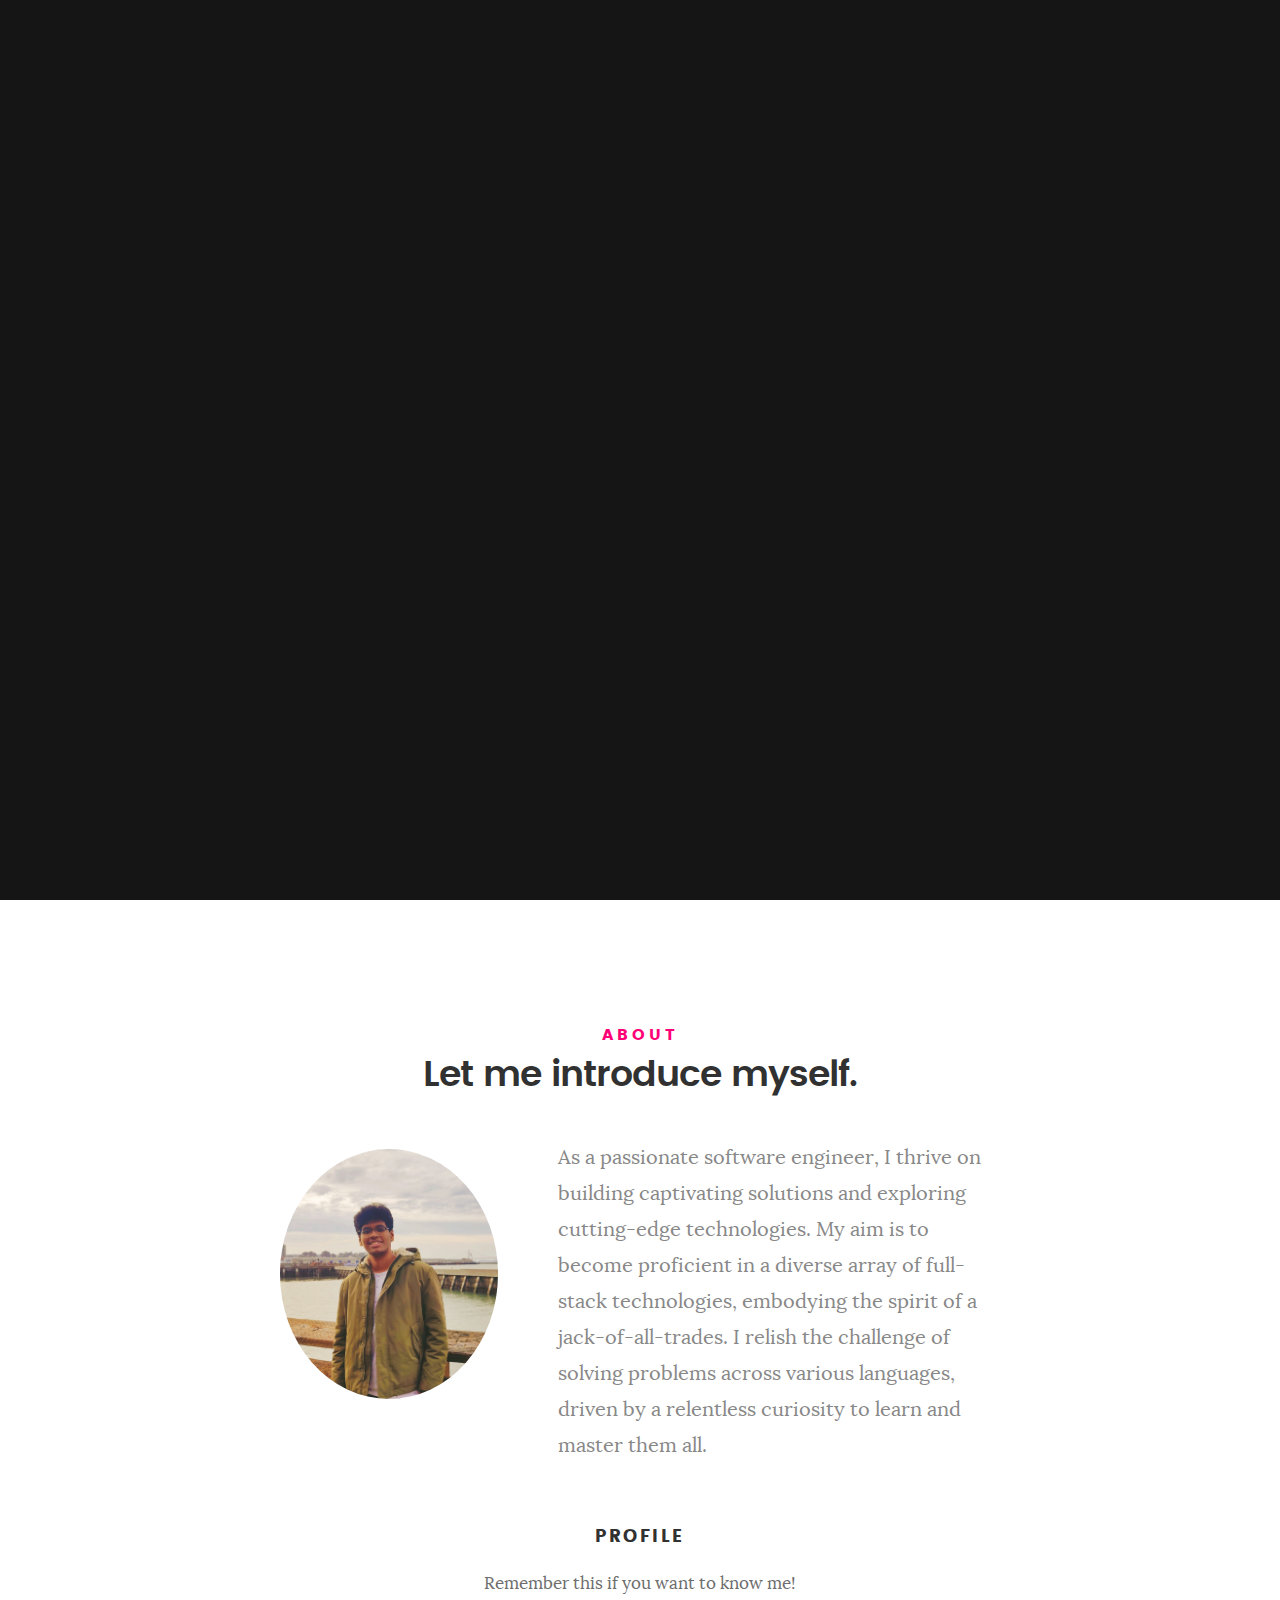
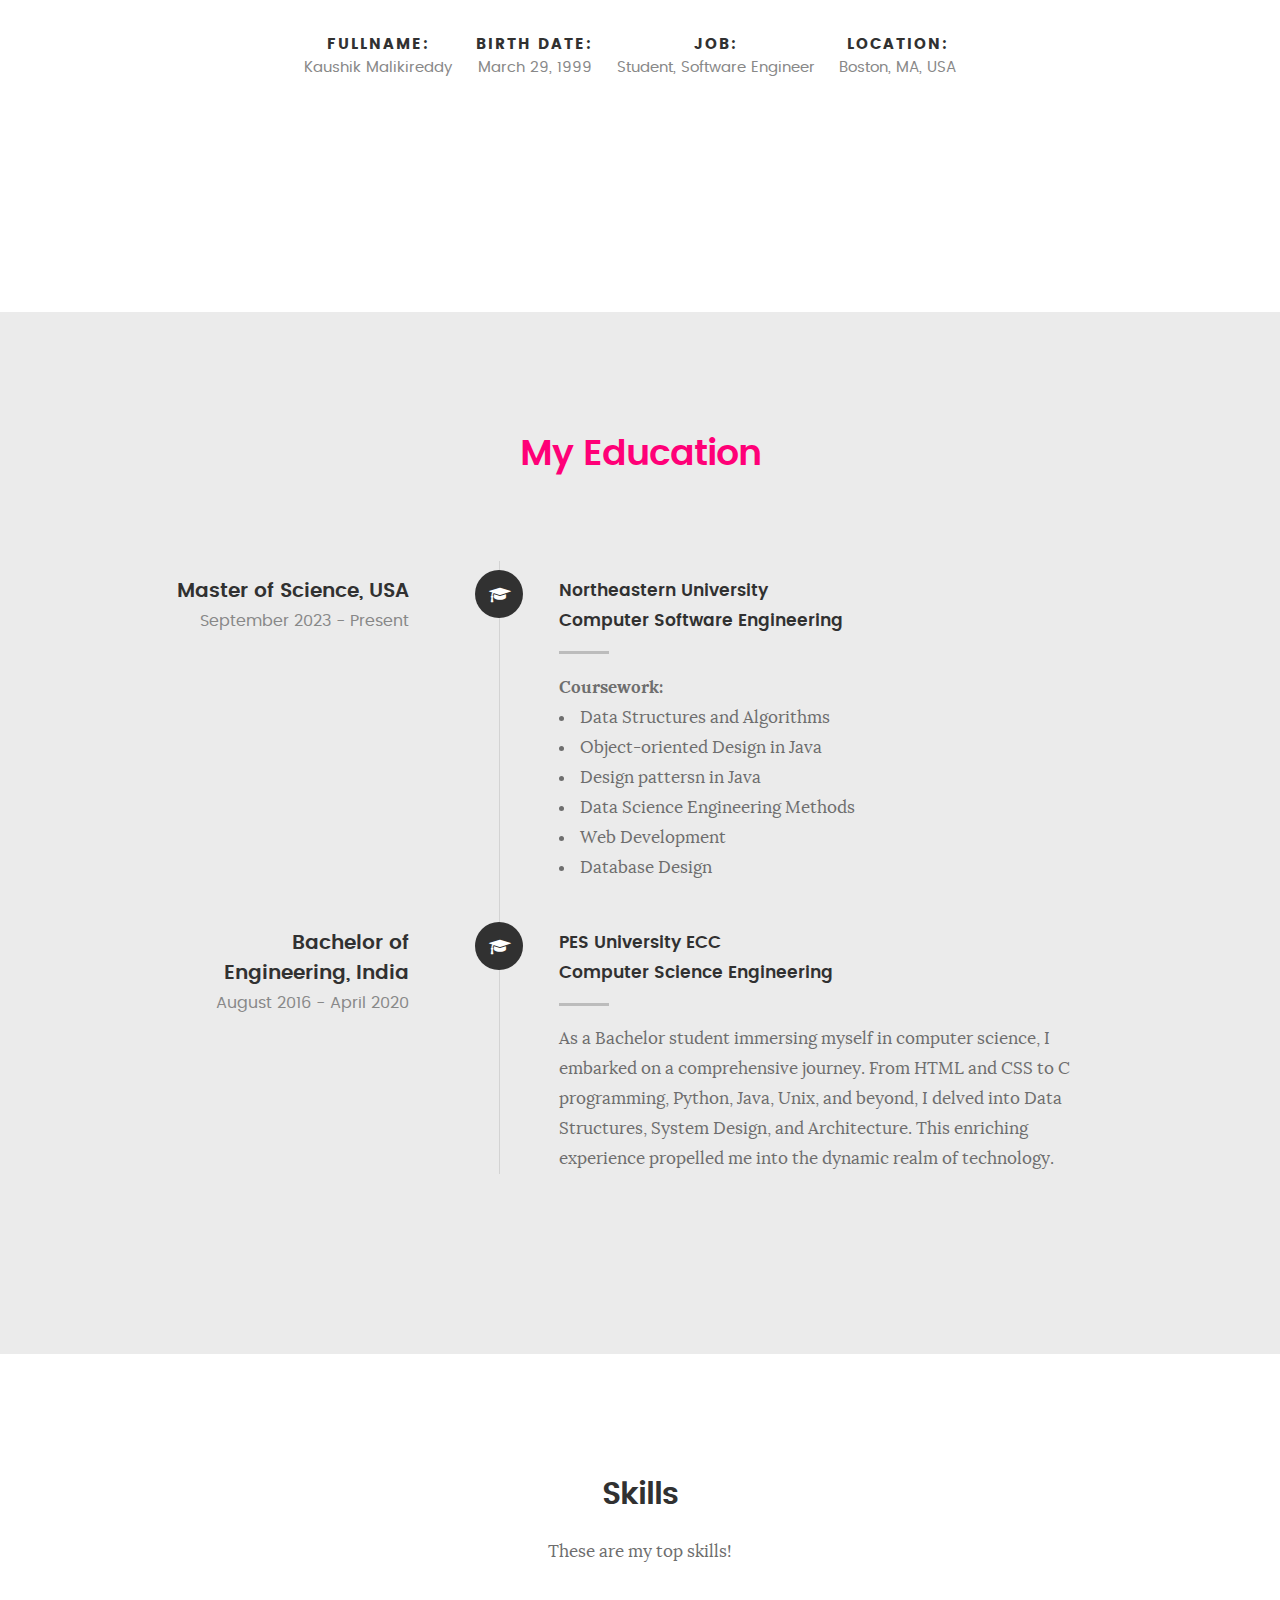
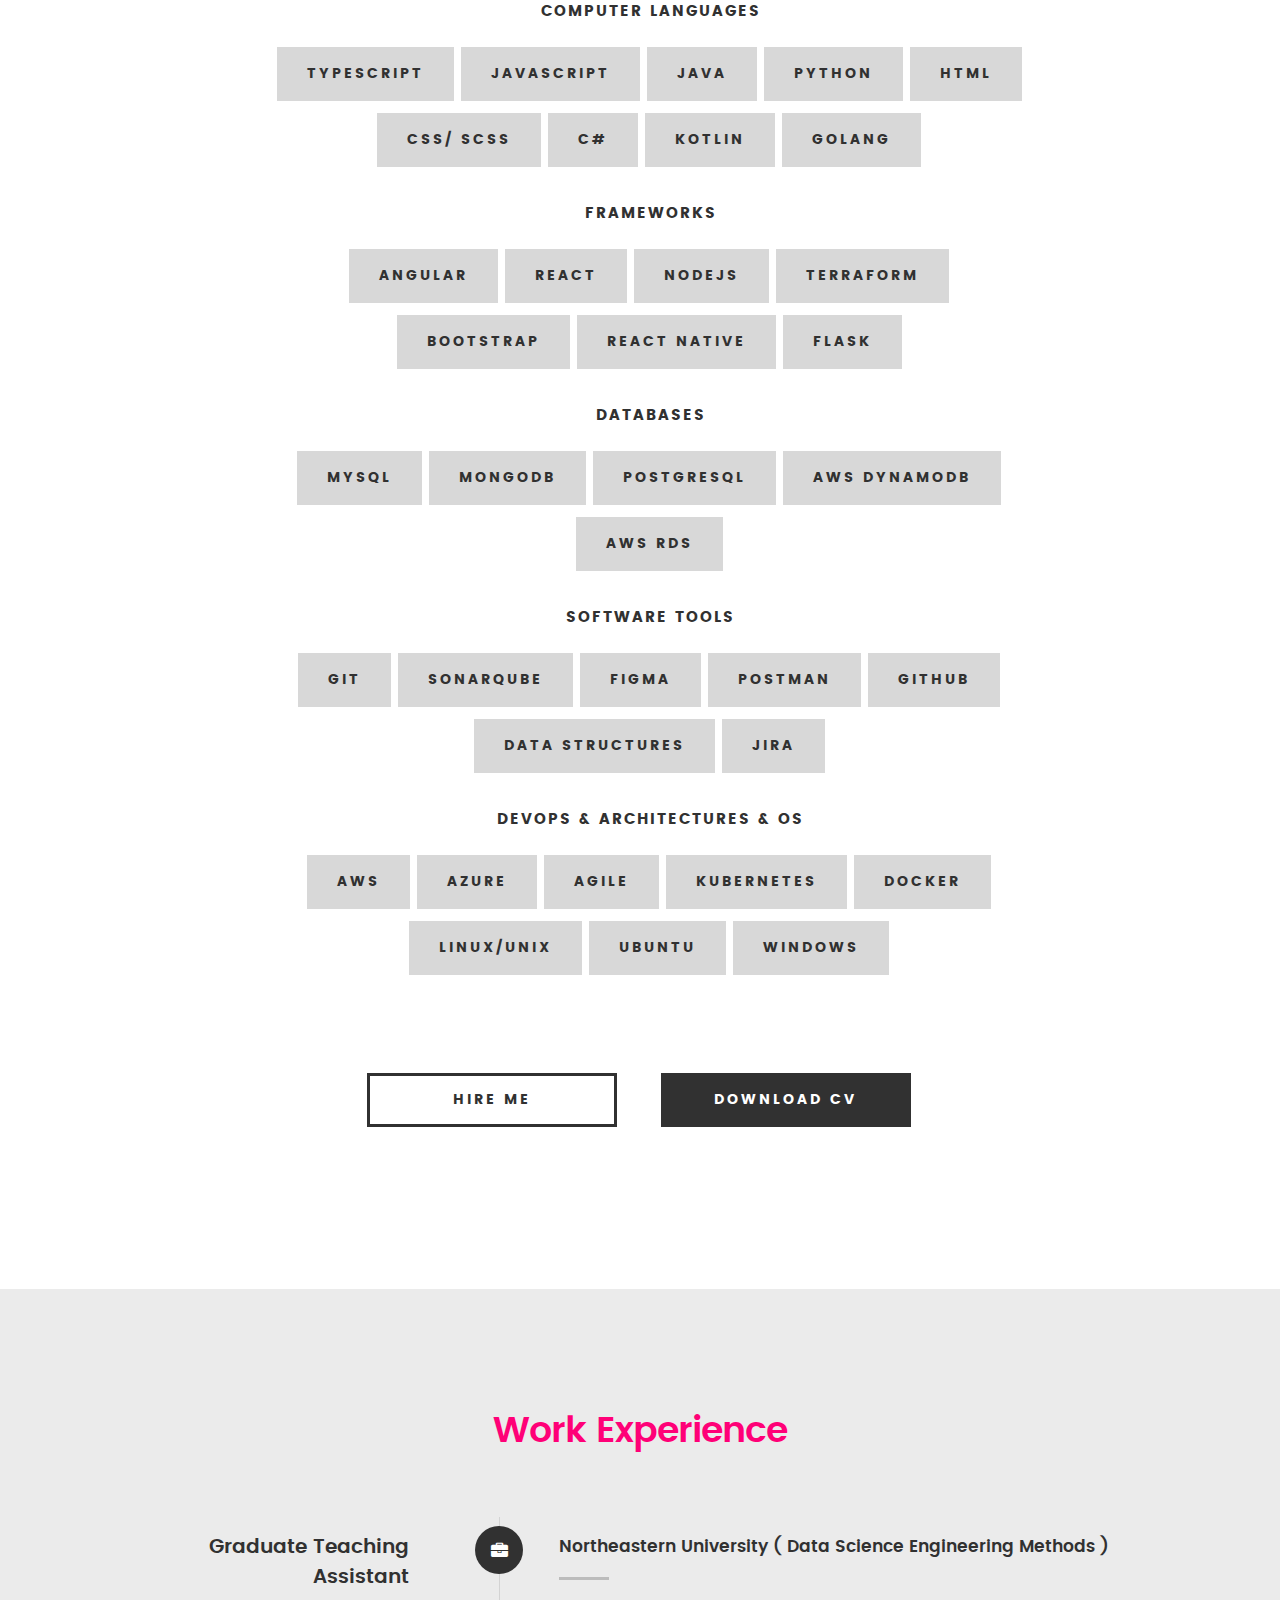
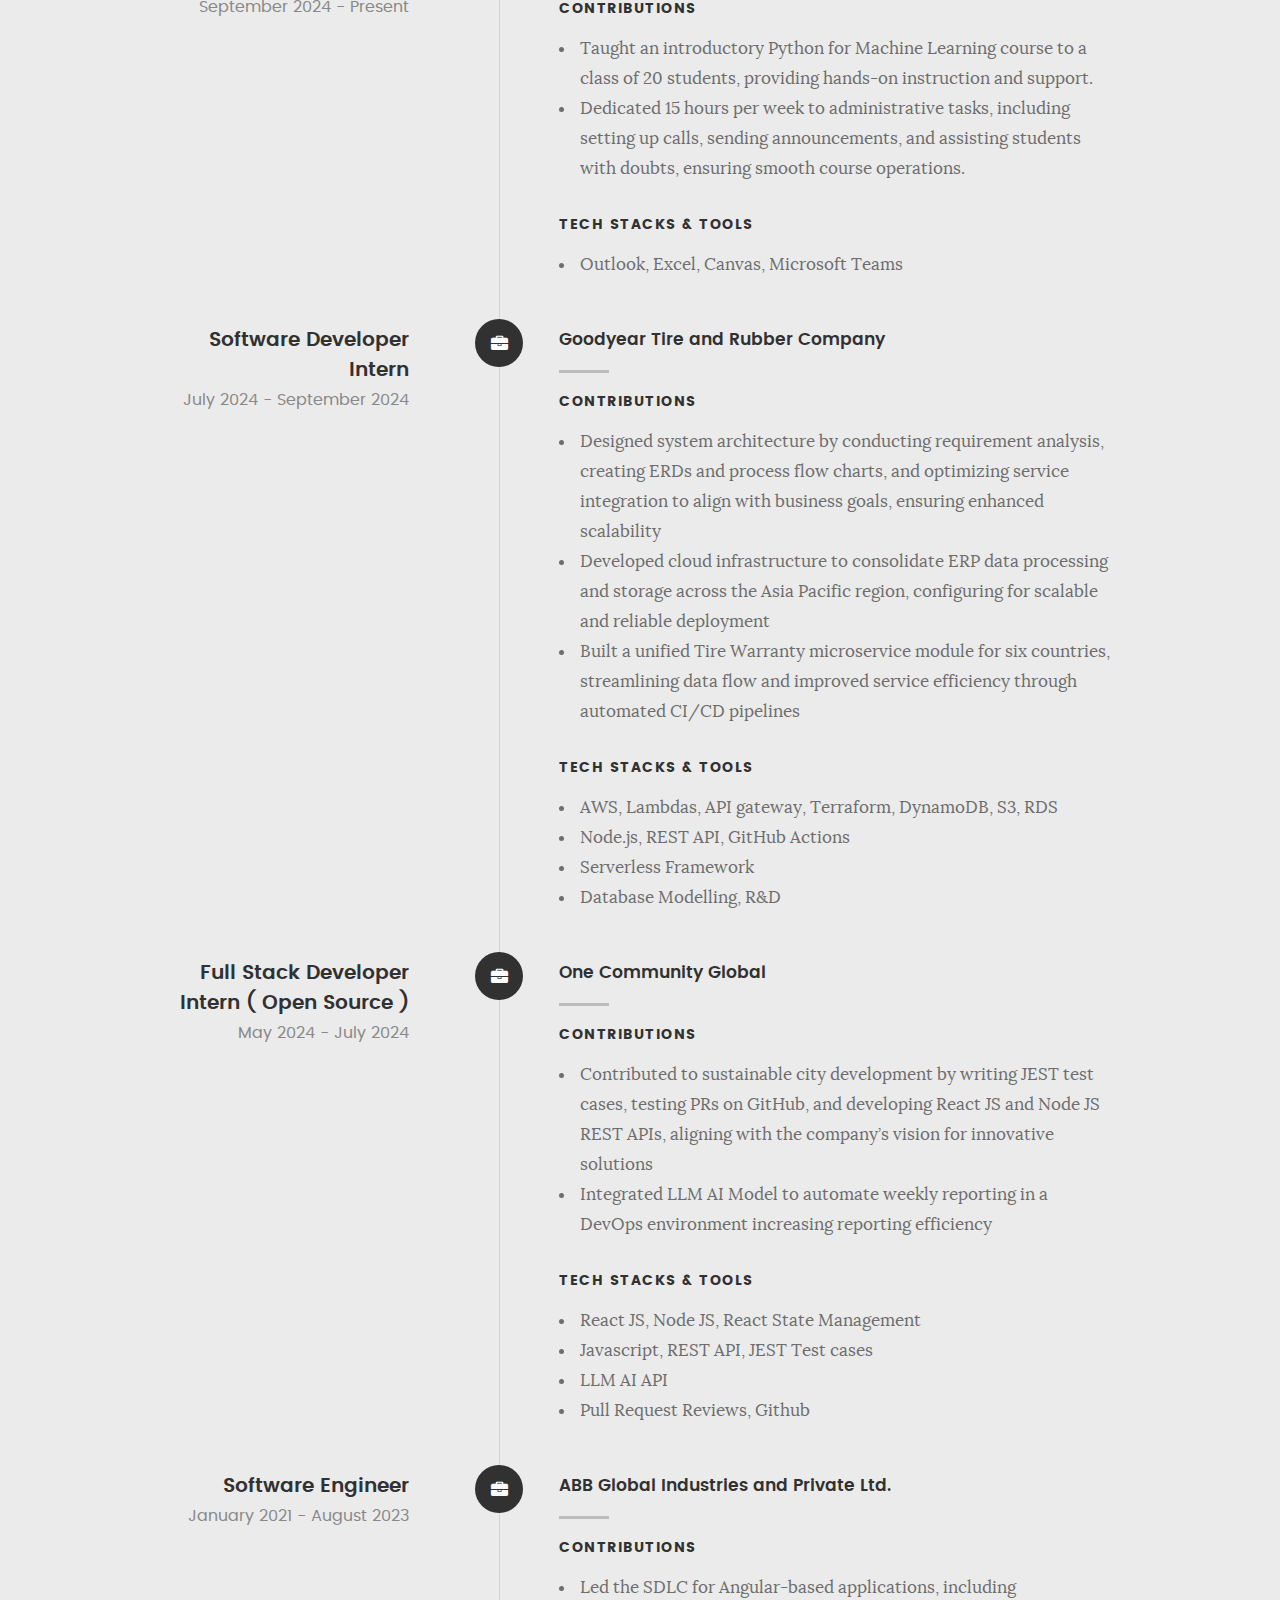
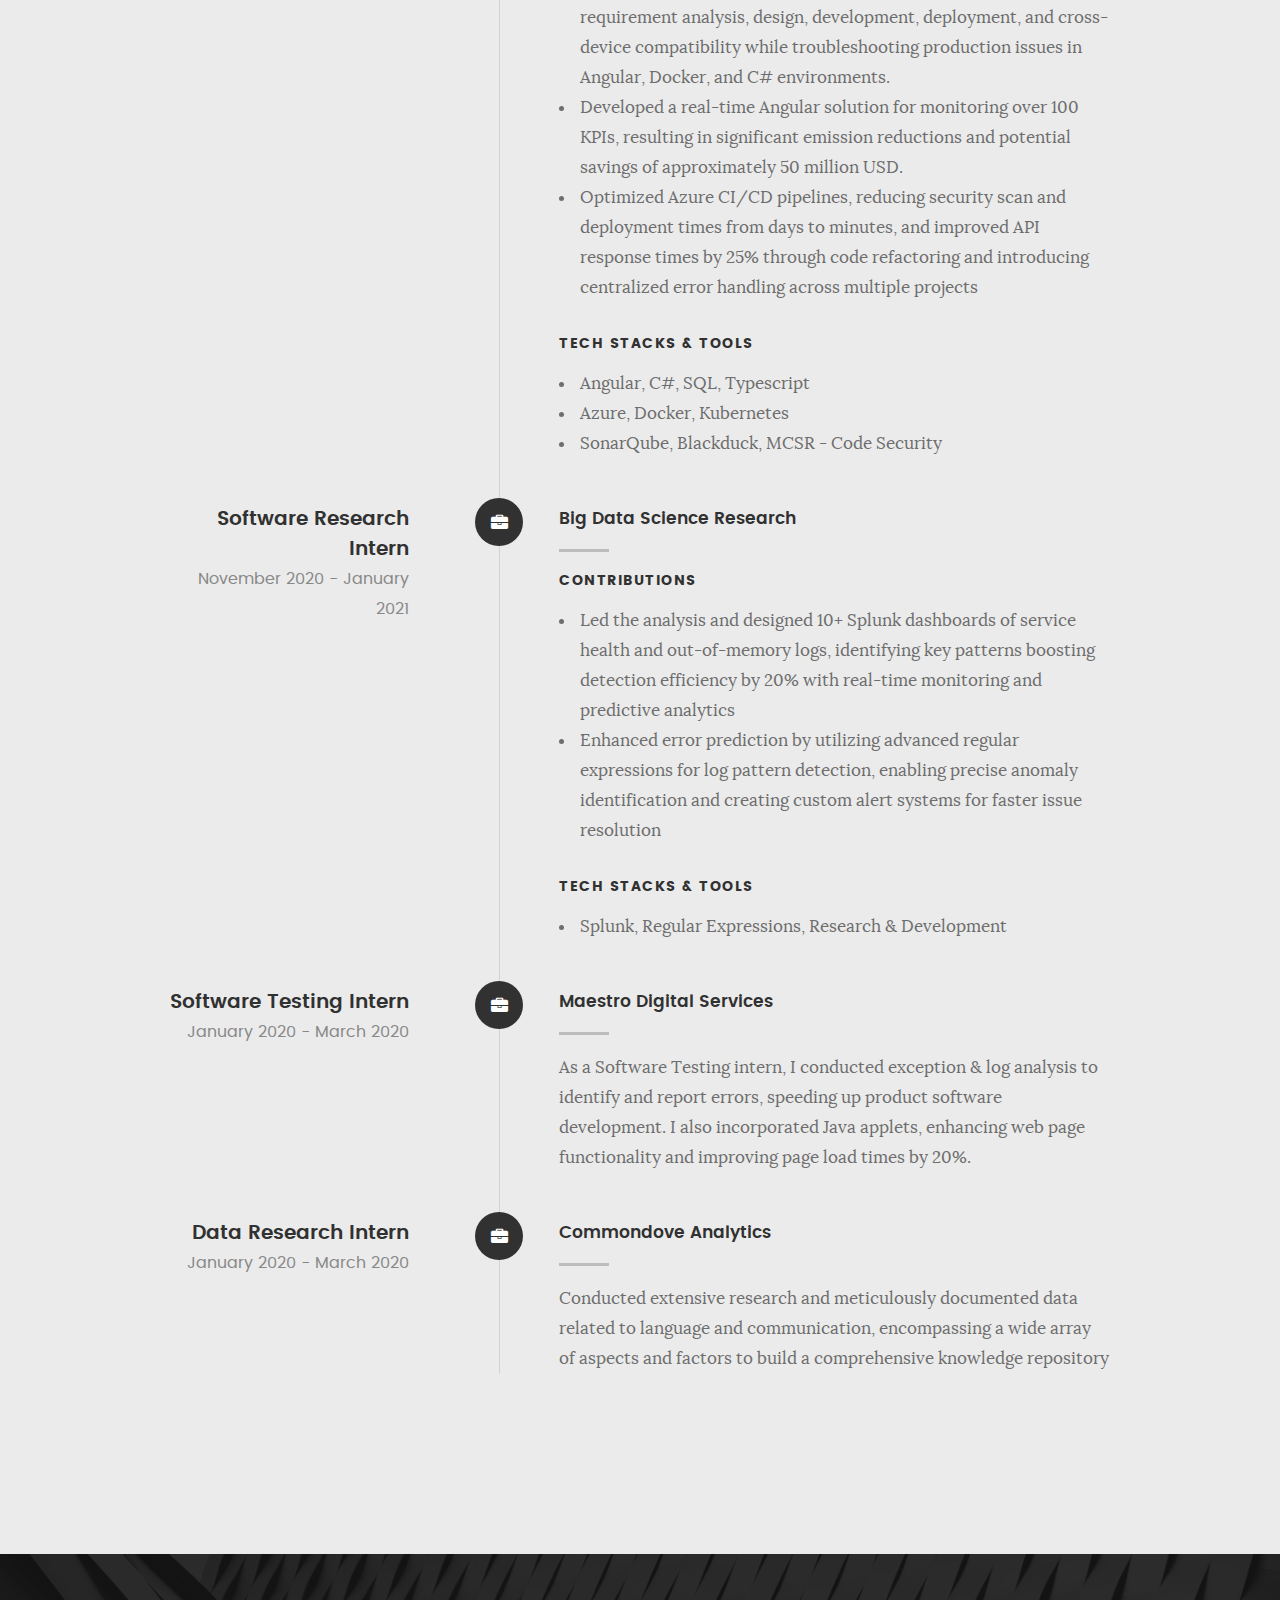
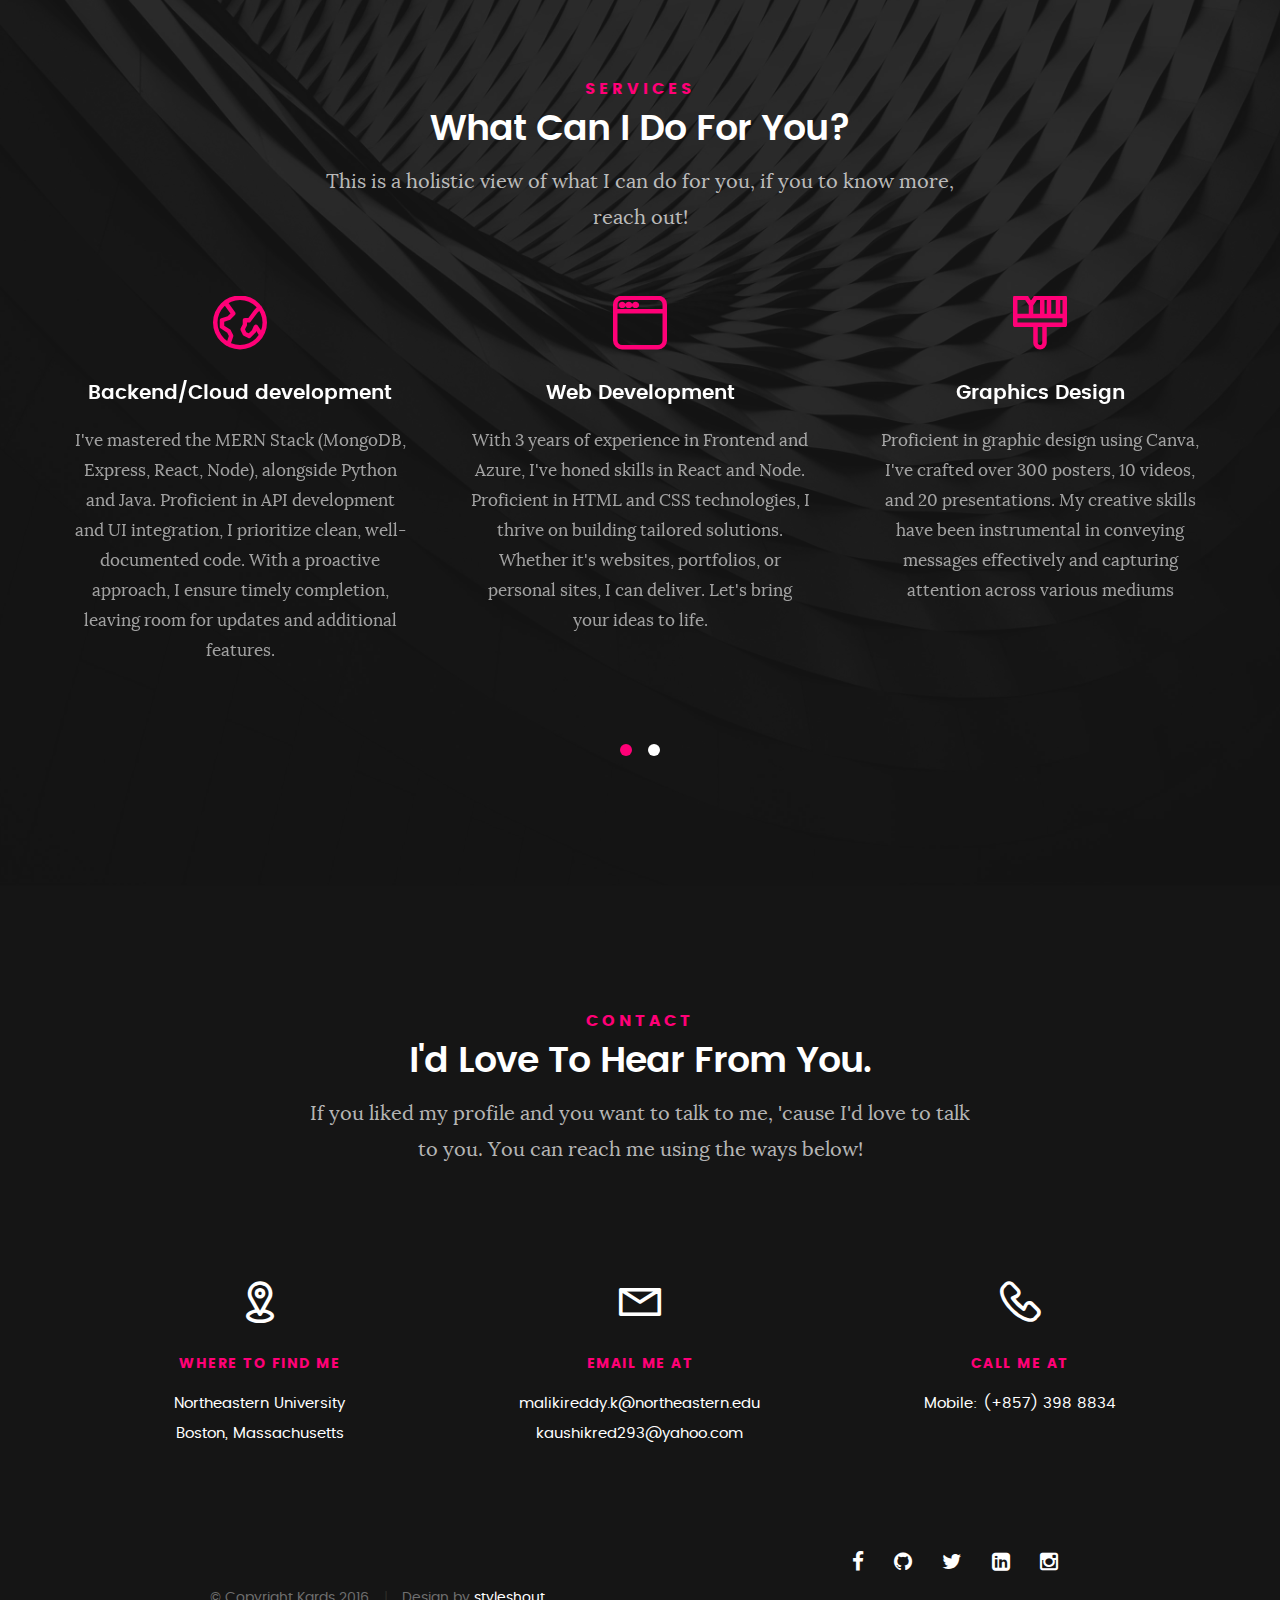
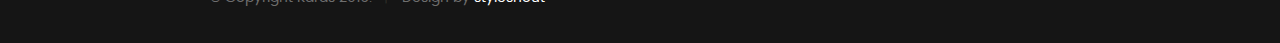
==== commit aeec95b4: "update month in education" ====
--- a/index.html
+++ b/index.html
@@ -193,7 +193,7 @@
 
 					<div class="timeline-header">
 						<h3>Master of Science, USA</h3>
-						<p>Sept 2023 - Present</p>
+						<p>September 2023 - Present</p>
 					</div>
 
 					<div class="timeline-content">
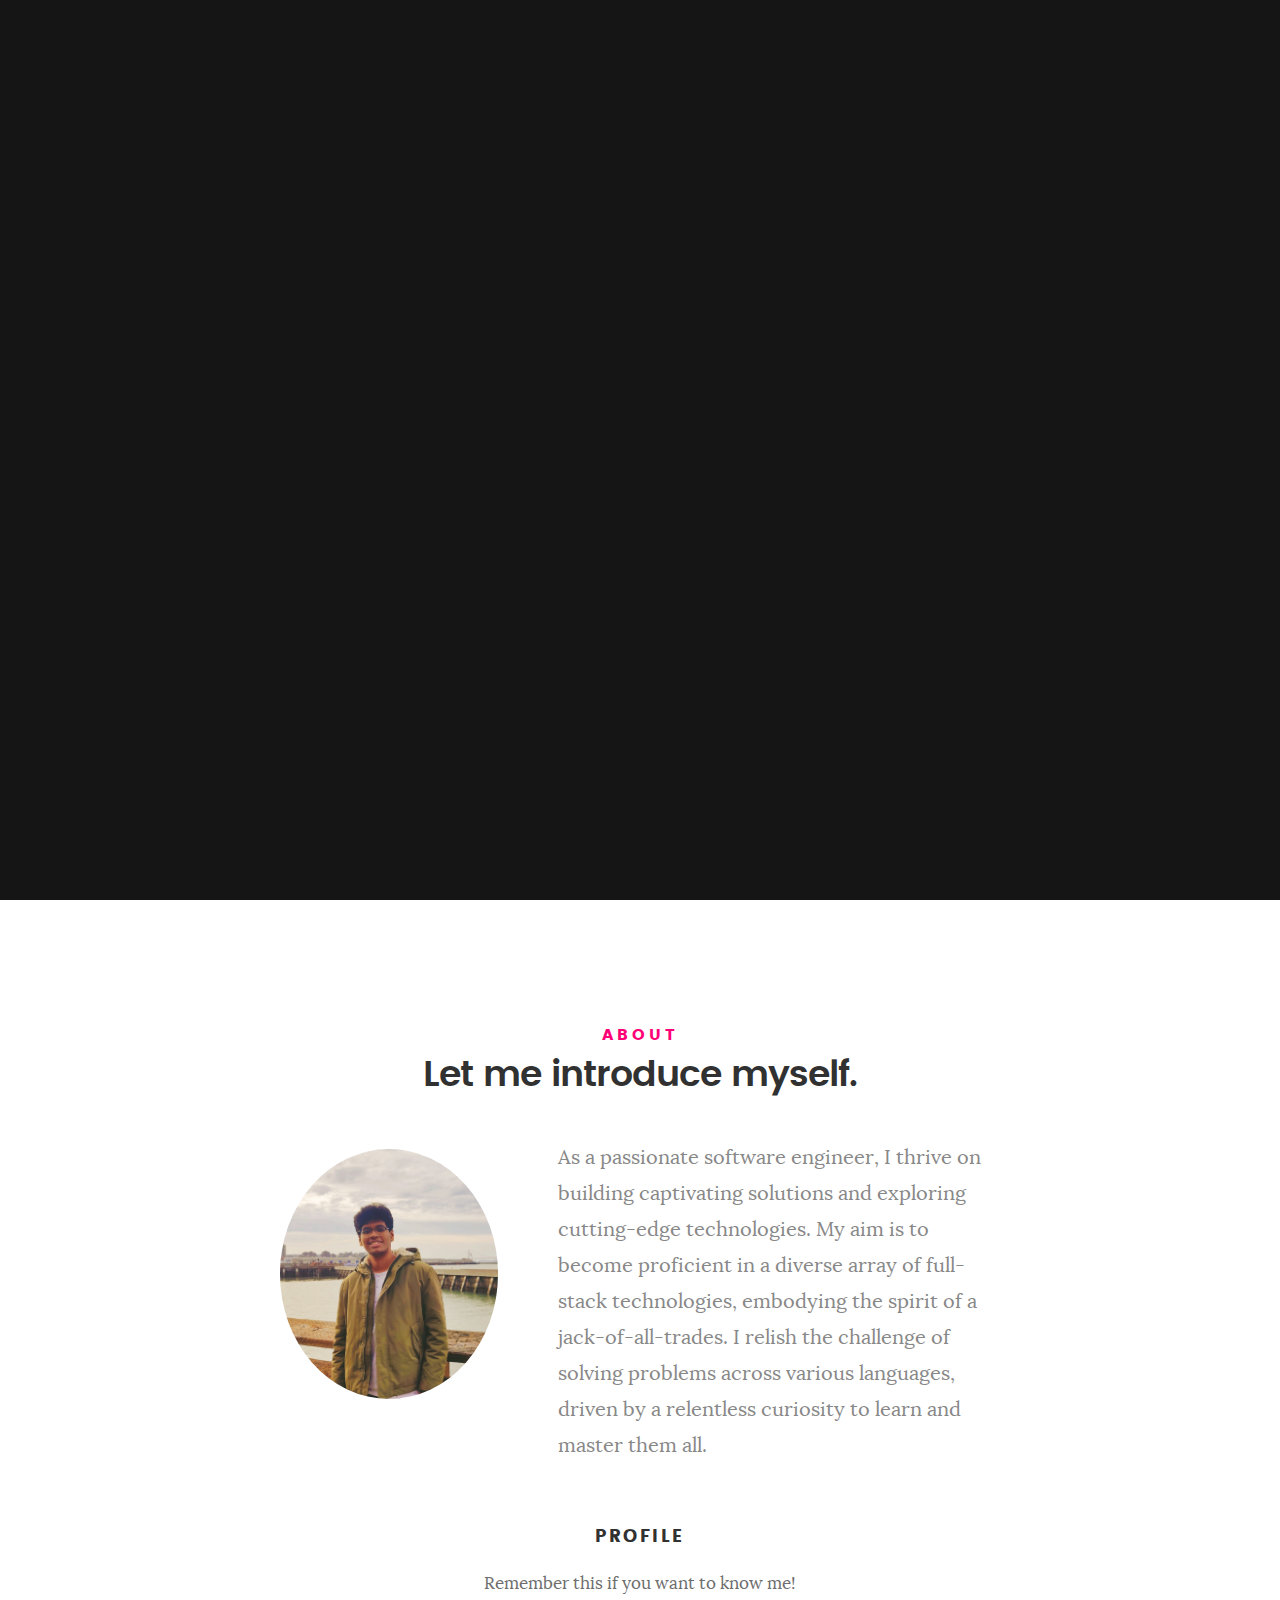
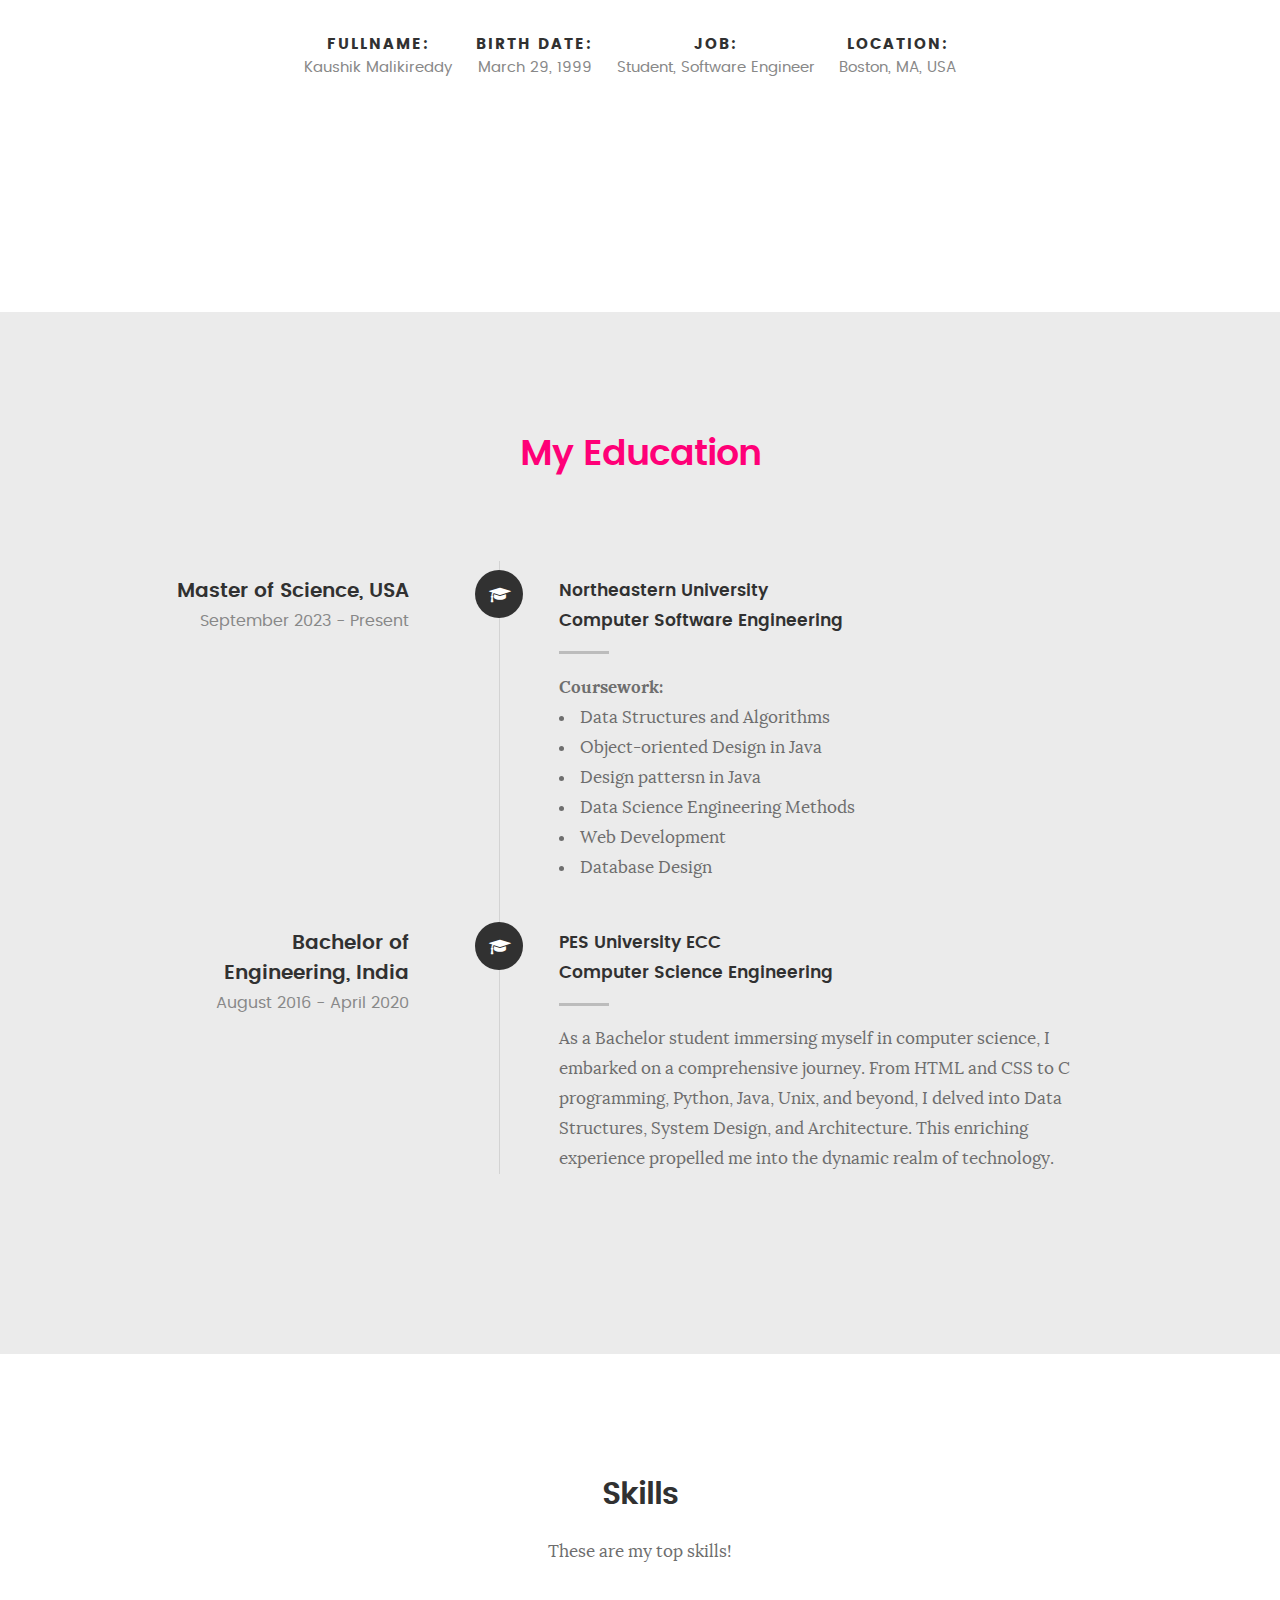
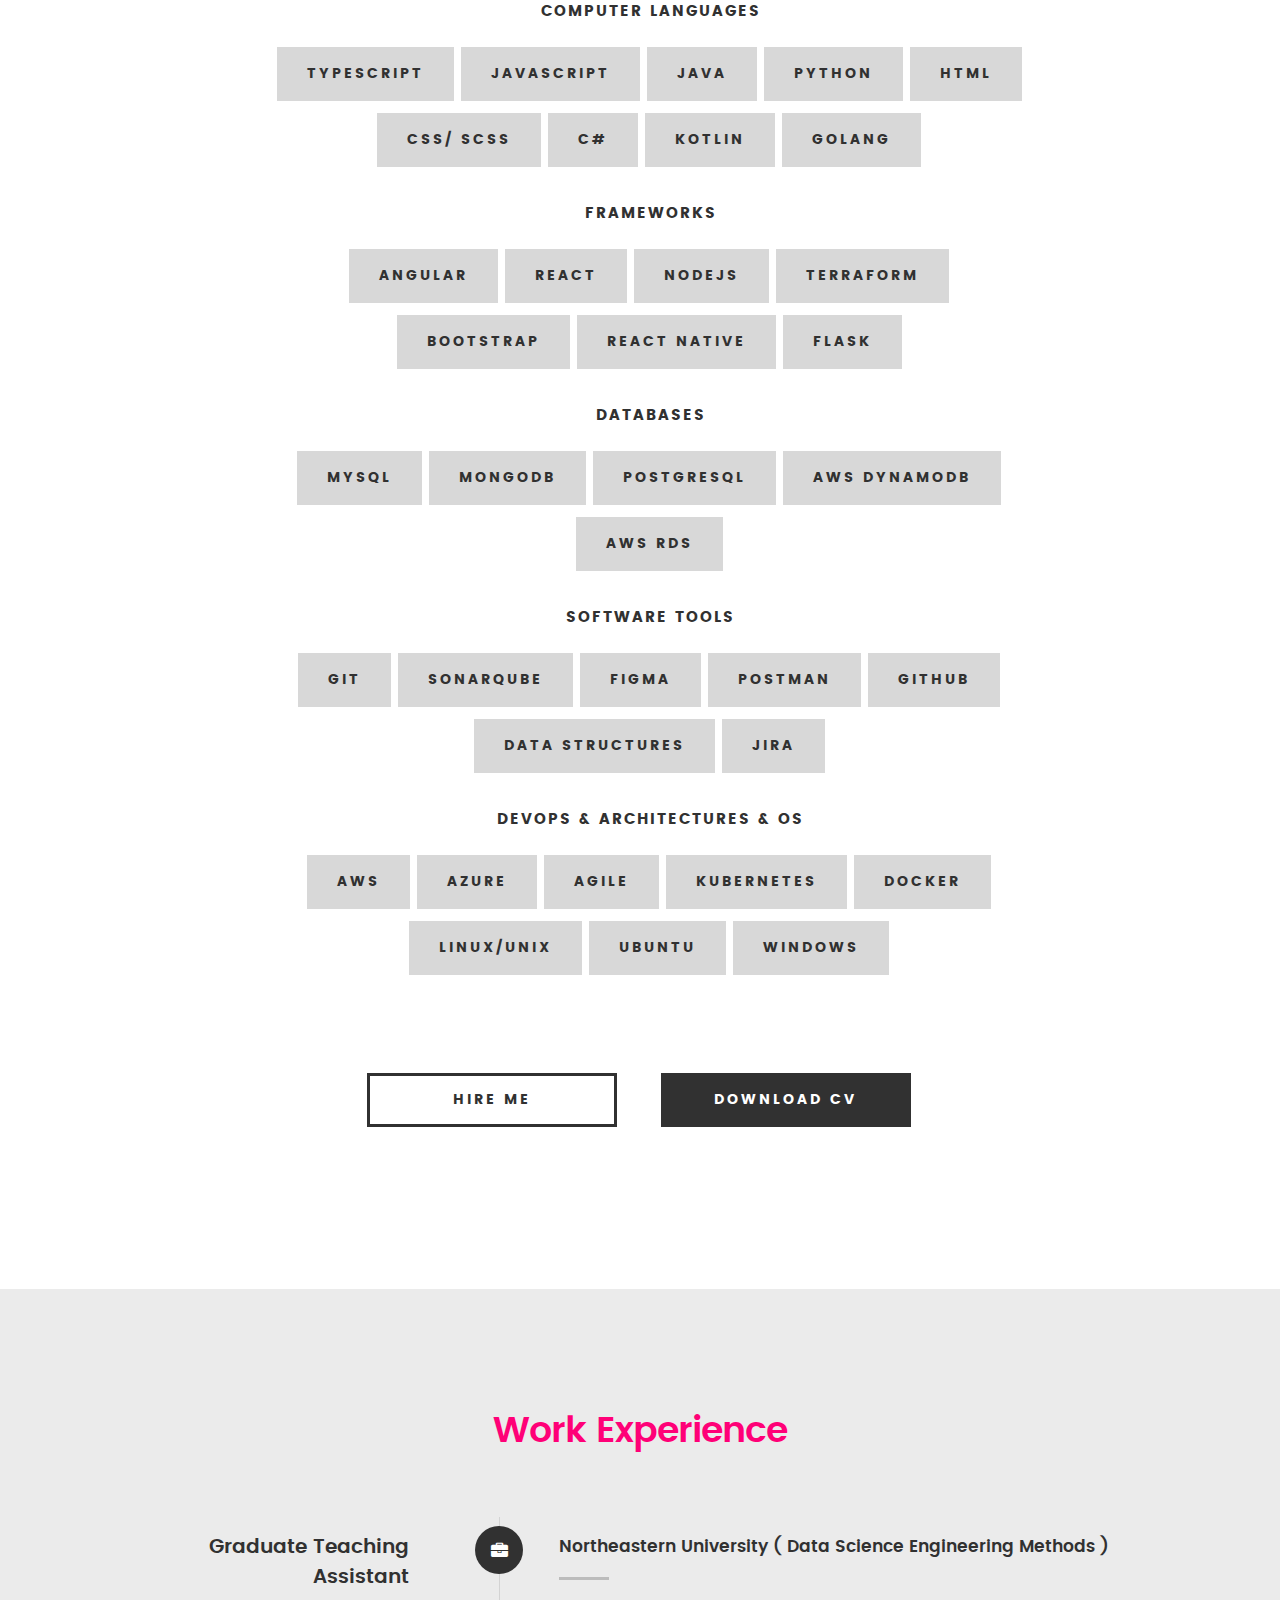
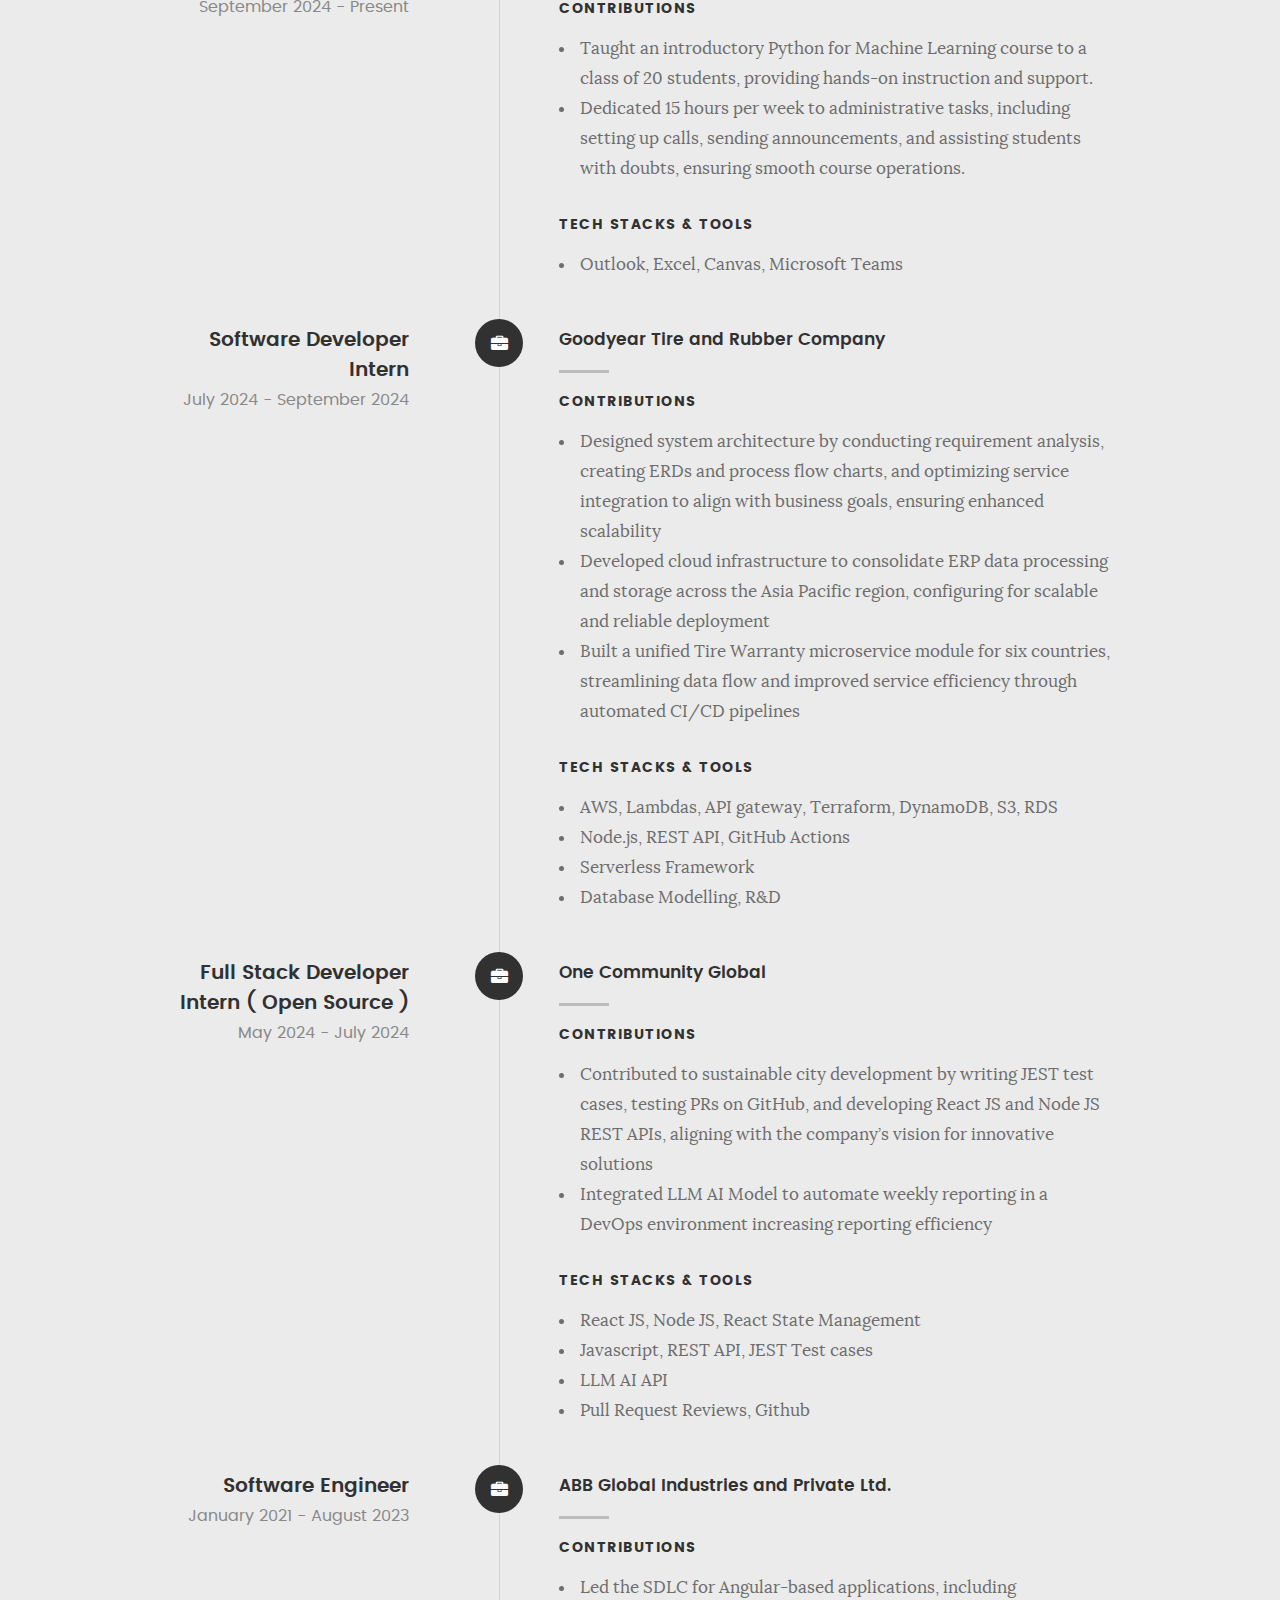
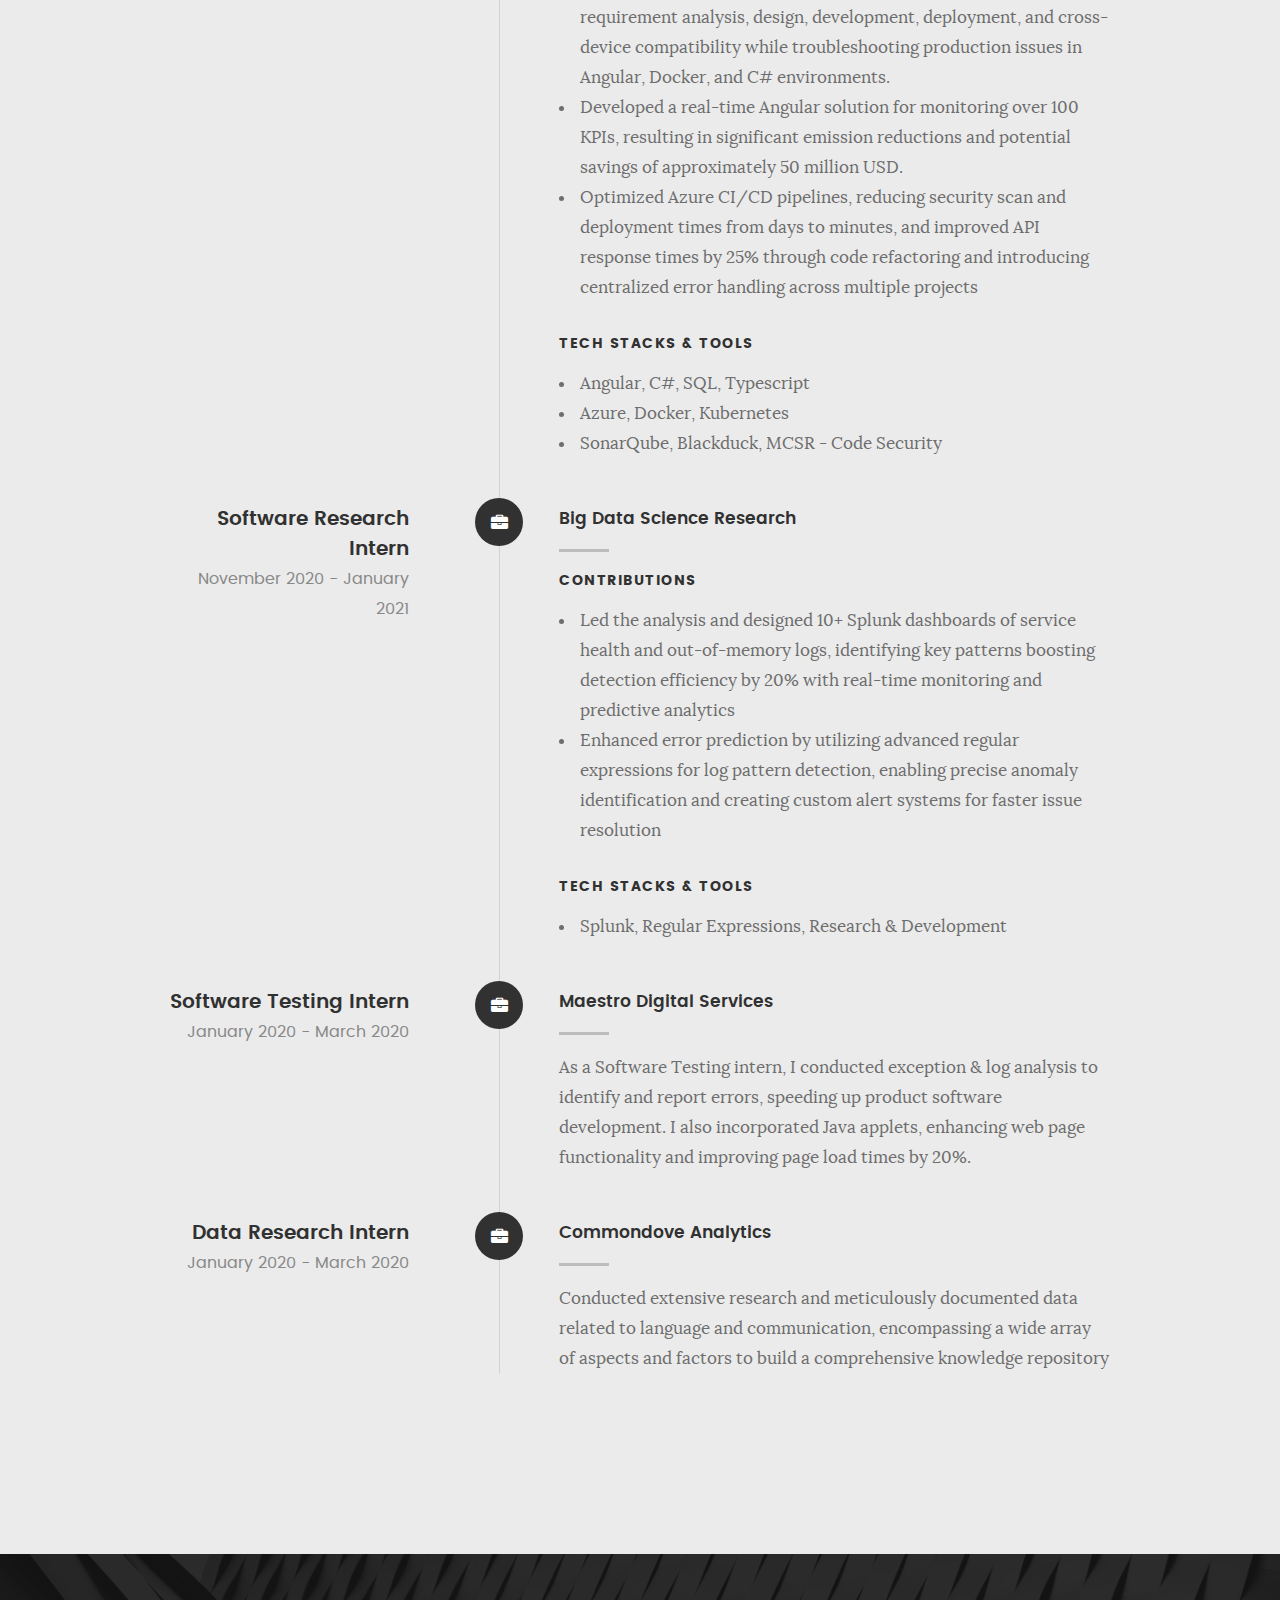
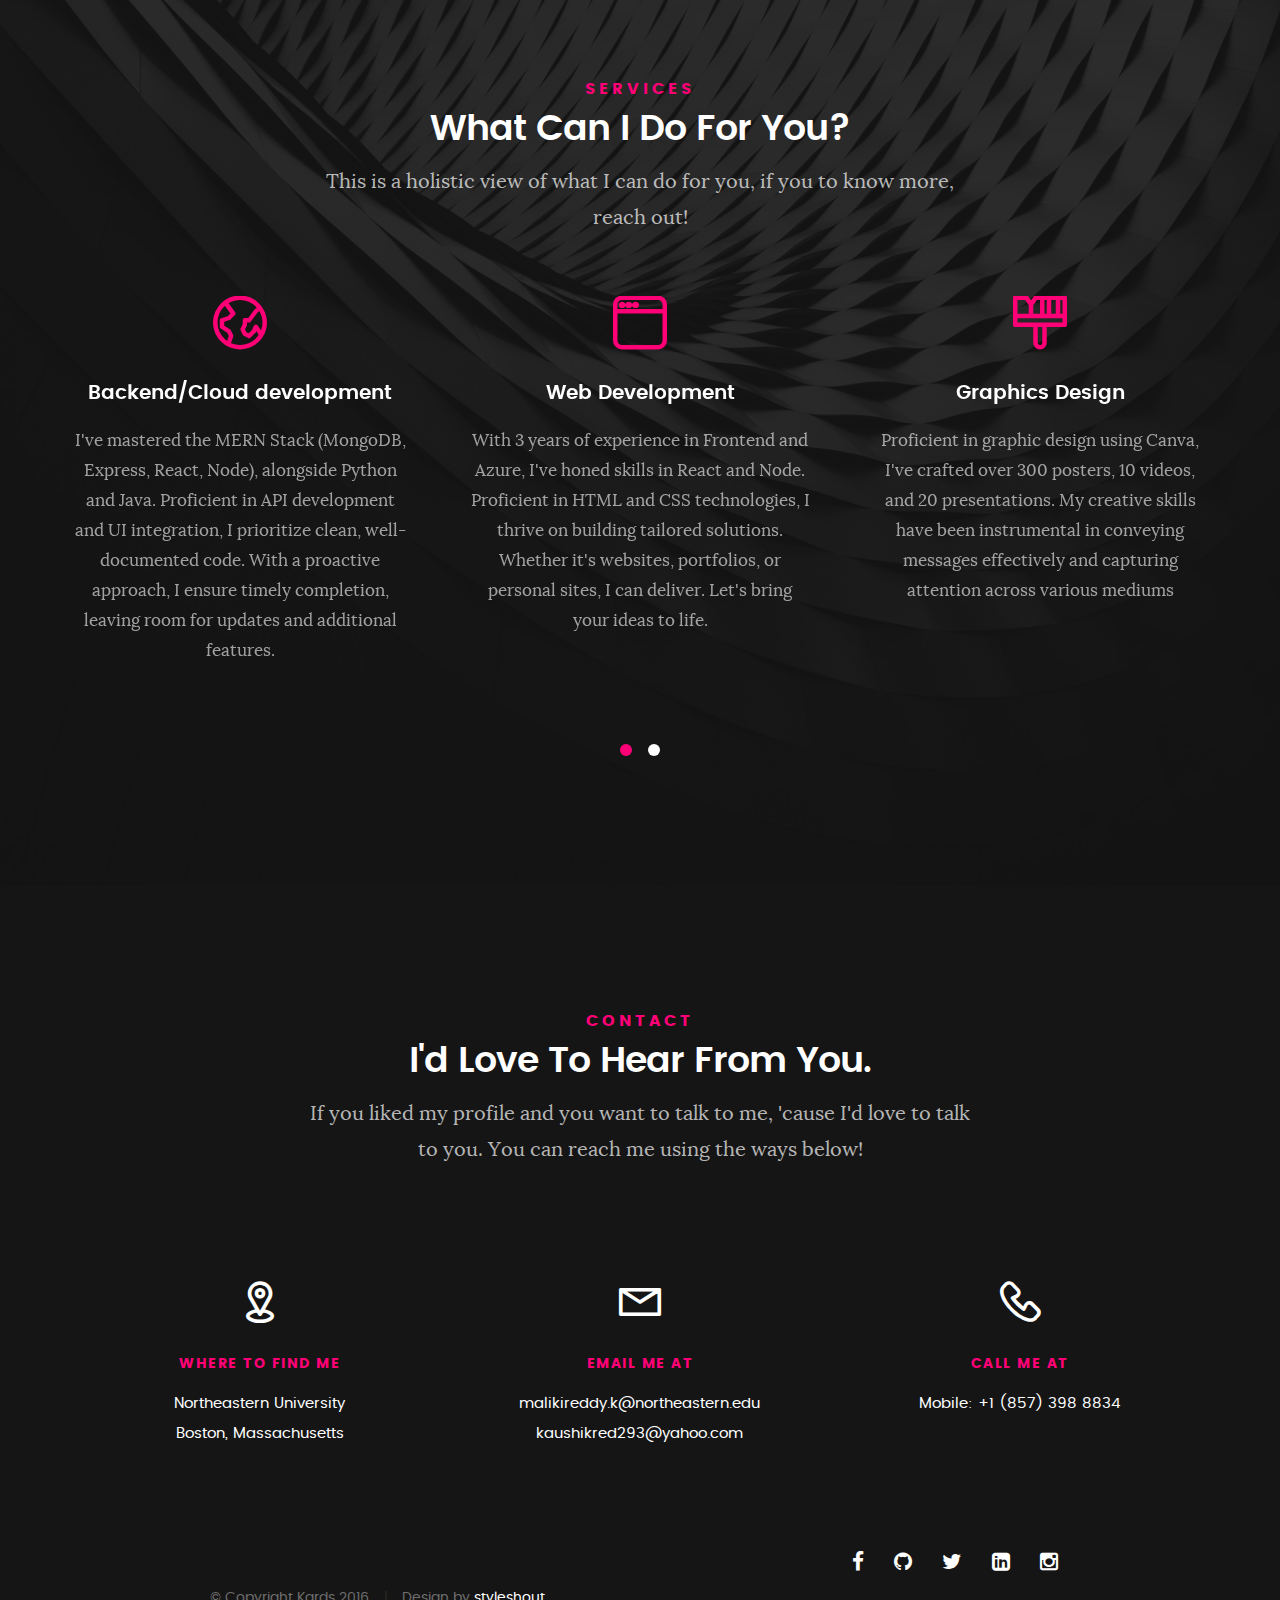
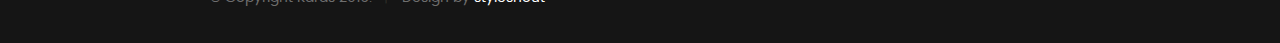
==== commit 98993c44: "update mobile number" ====
--- a/index.html
+++ b/index.html
@@ -780,7 +780,7 @@
 				<h5>Call Me At</h5>
 
 				<p class="customTextColor">
-					Mobile: (+857) 398 8834
+					Mobile: +1 (857) 398 8834
 
 				</p>
 
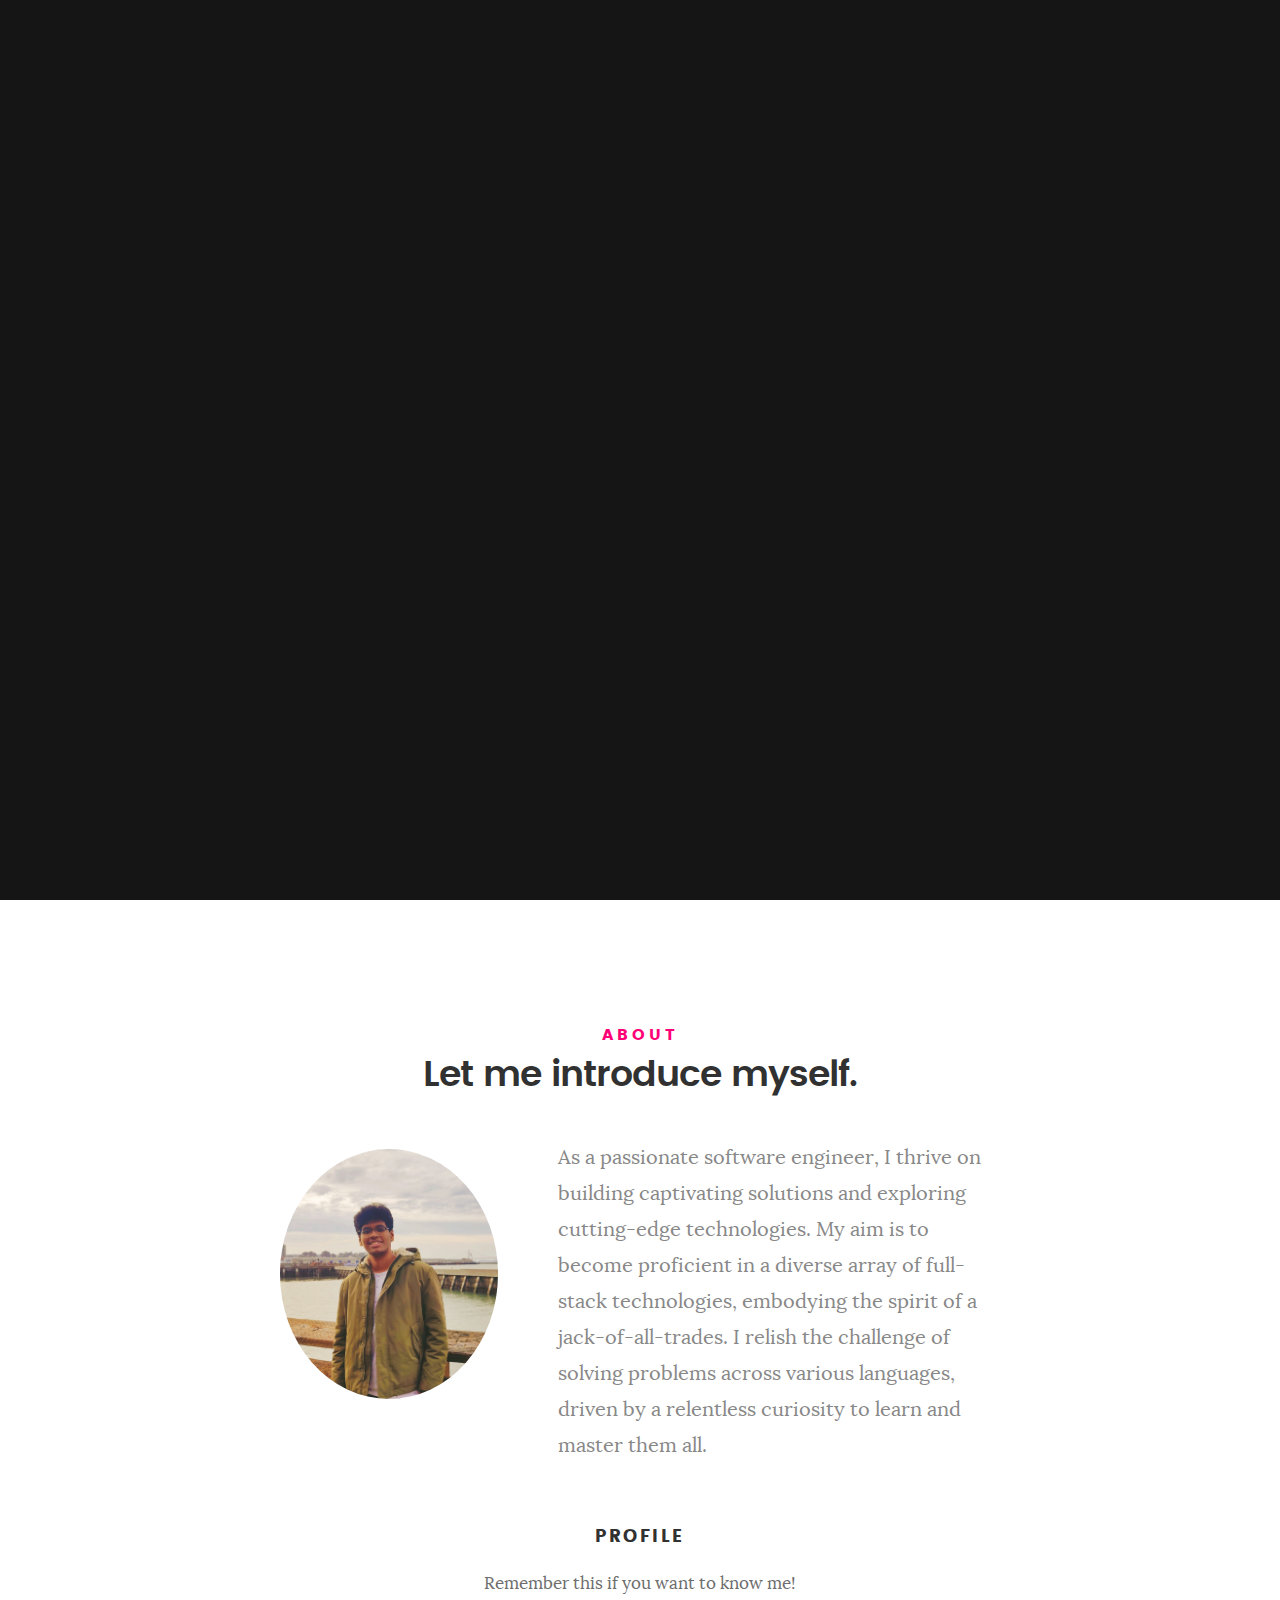
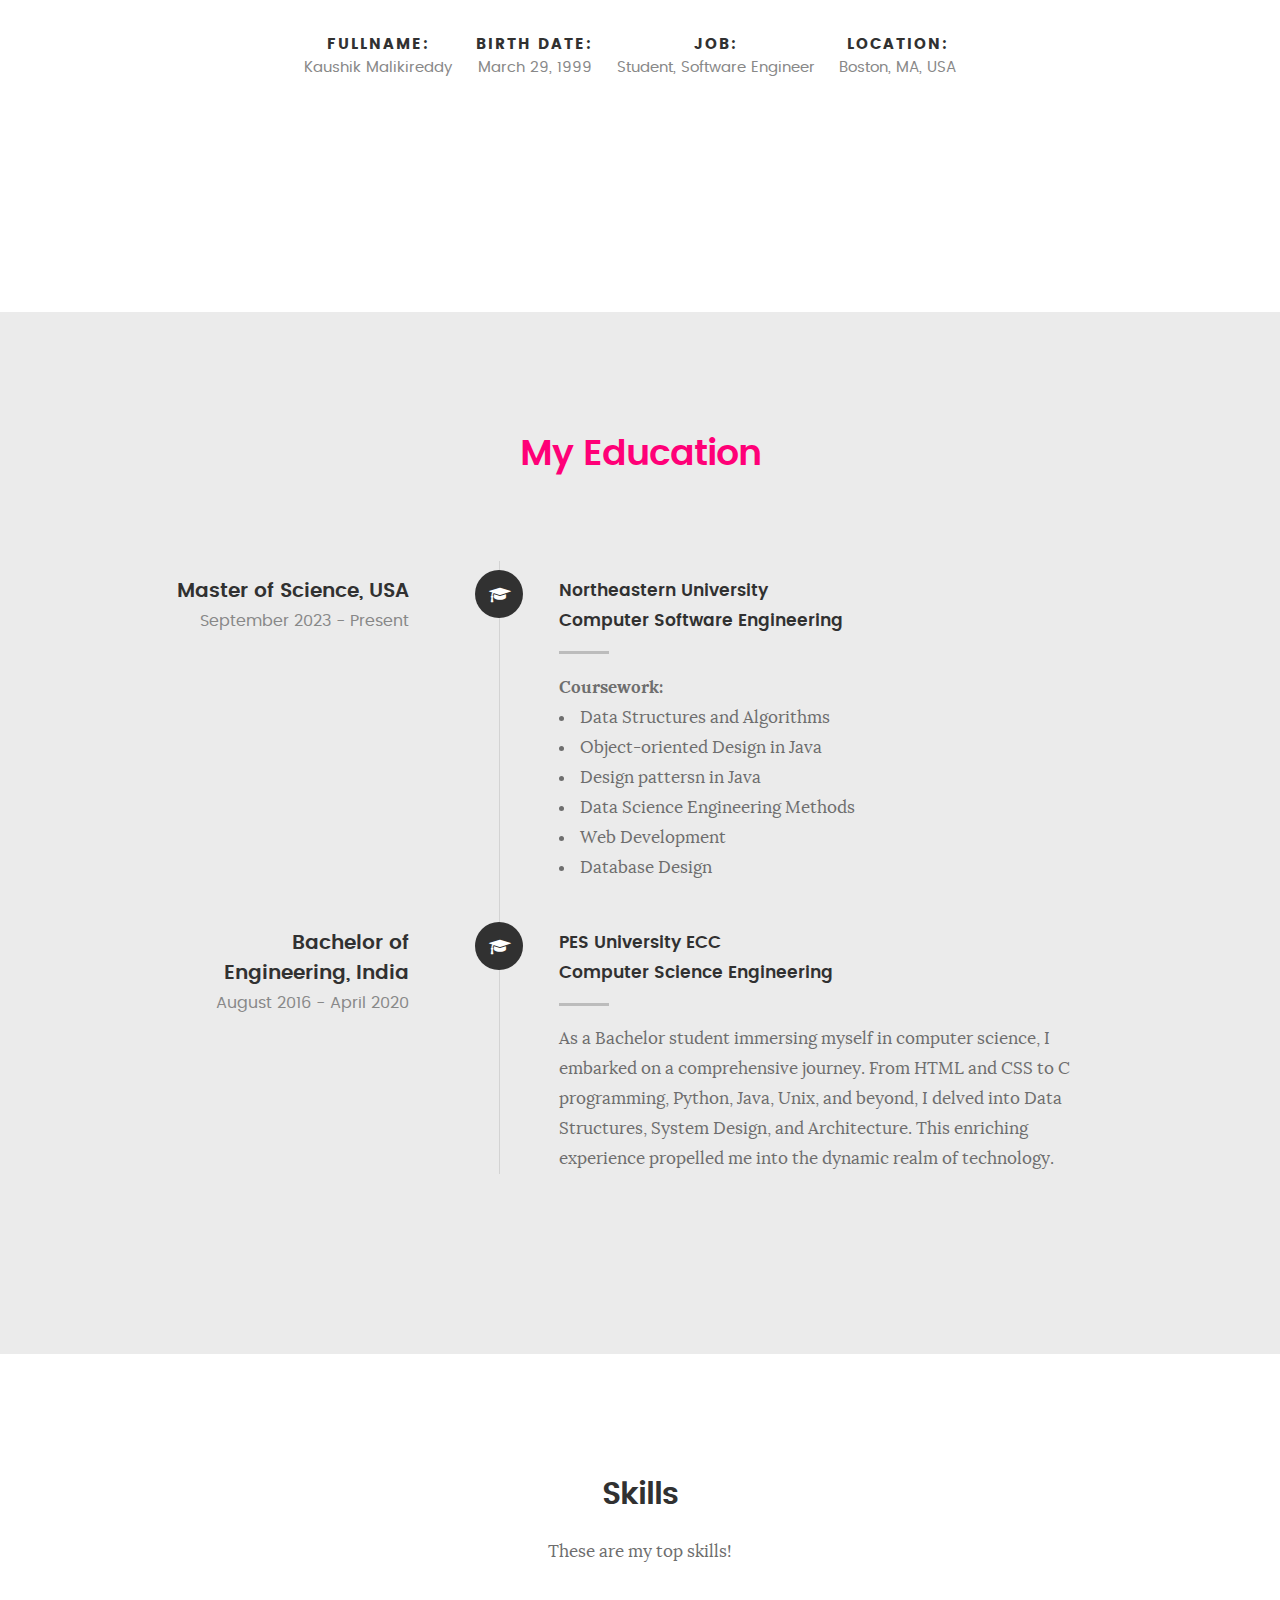
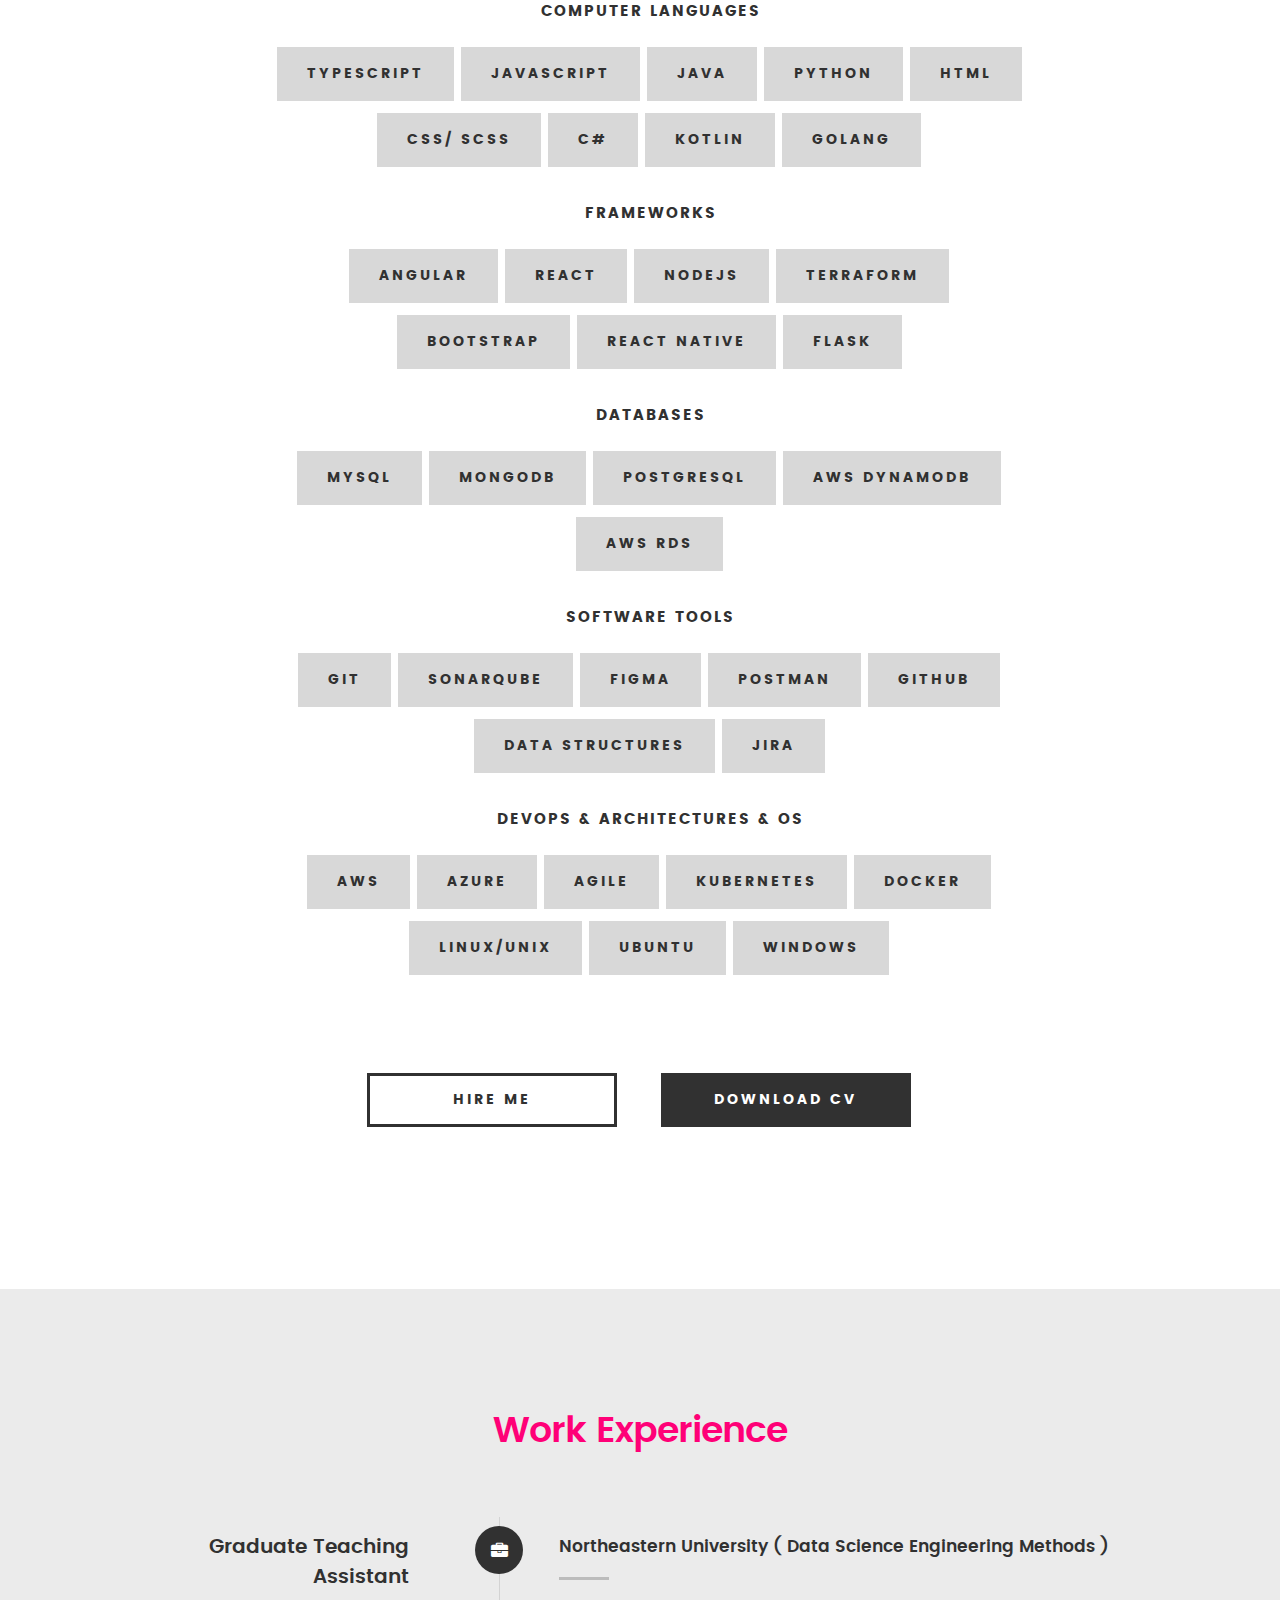
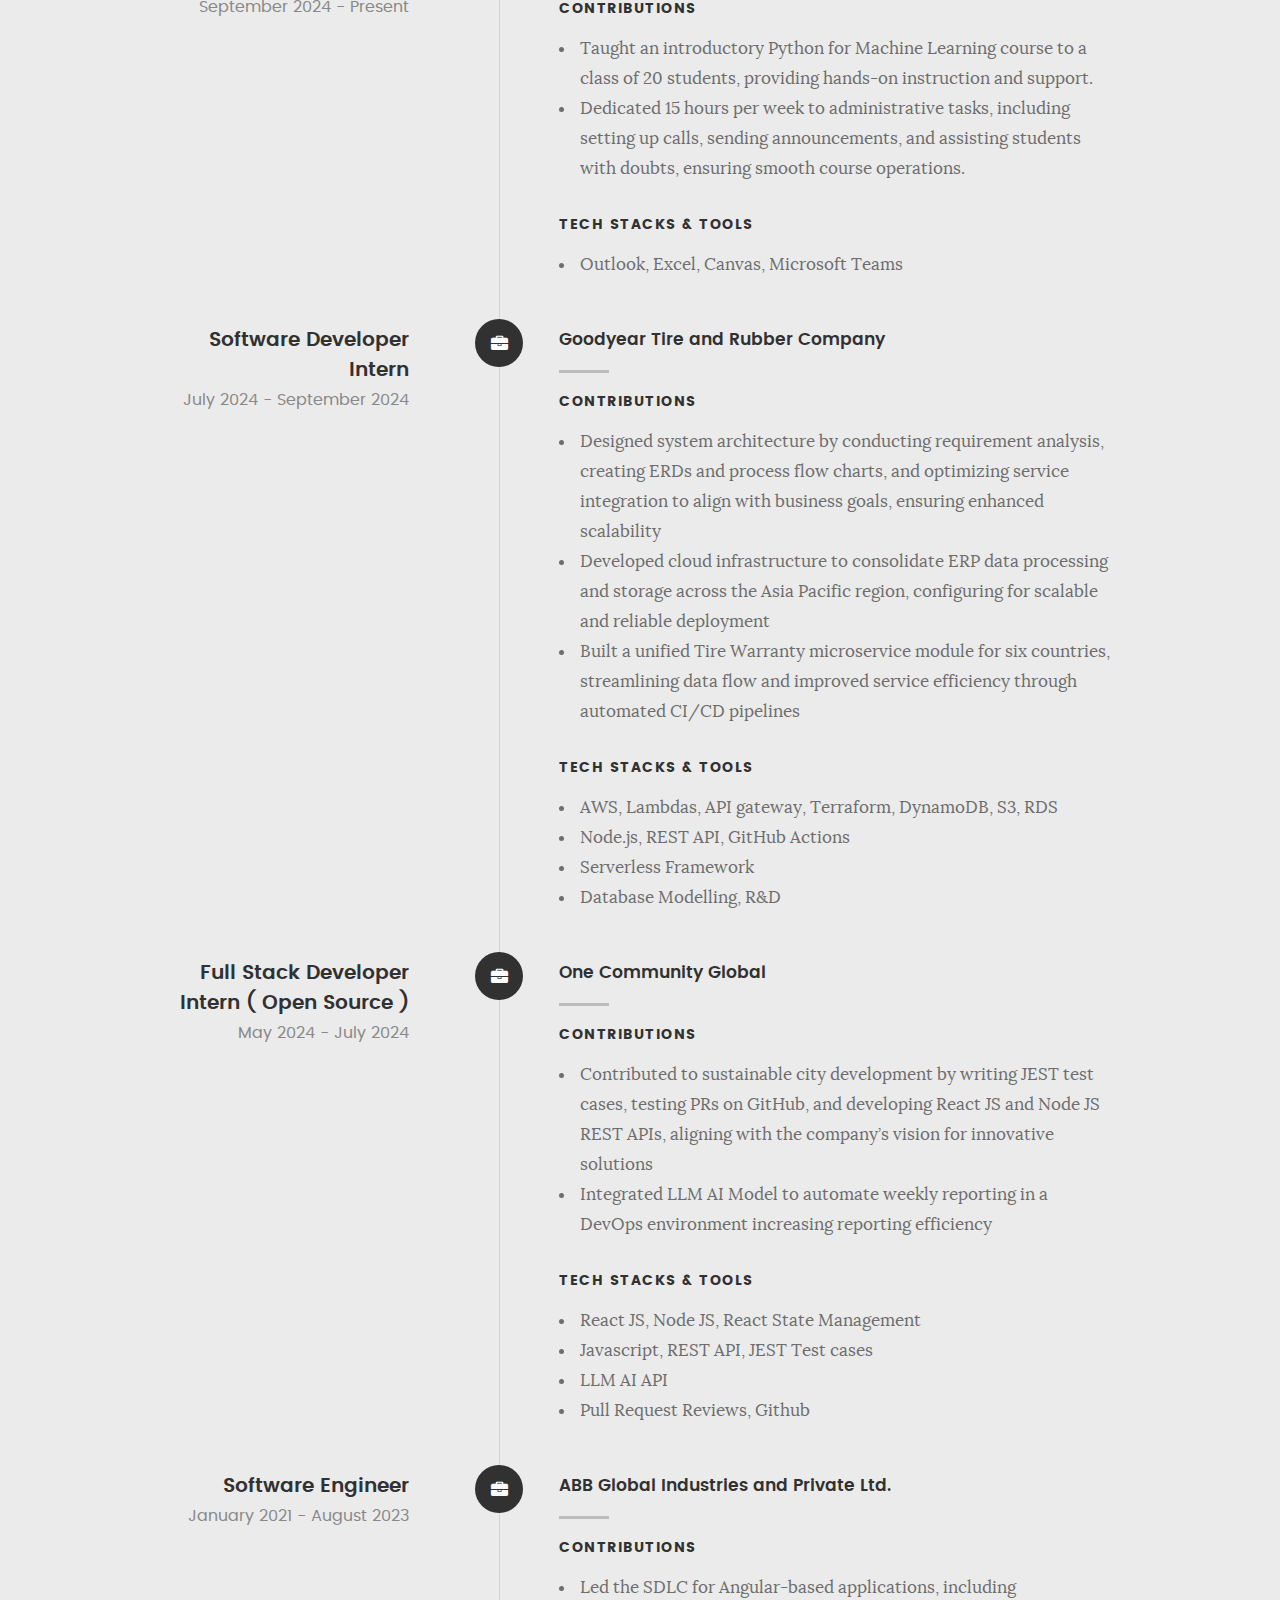
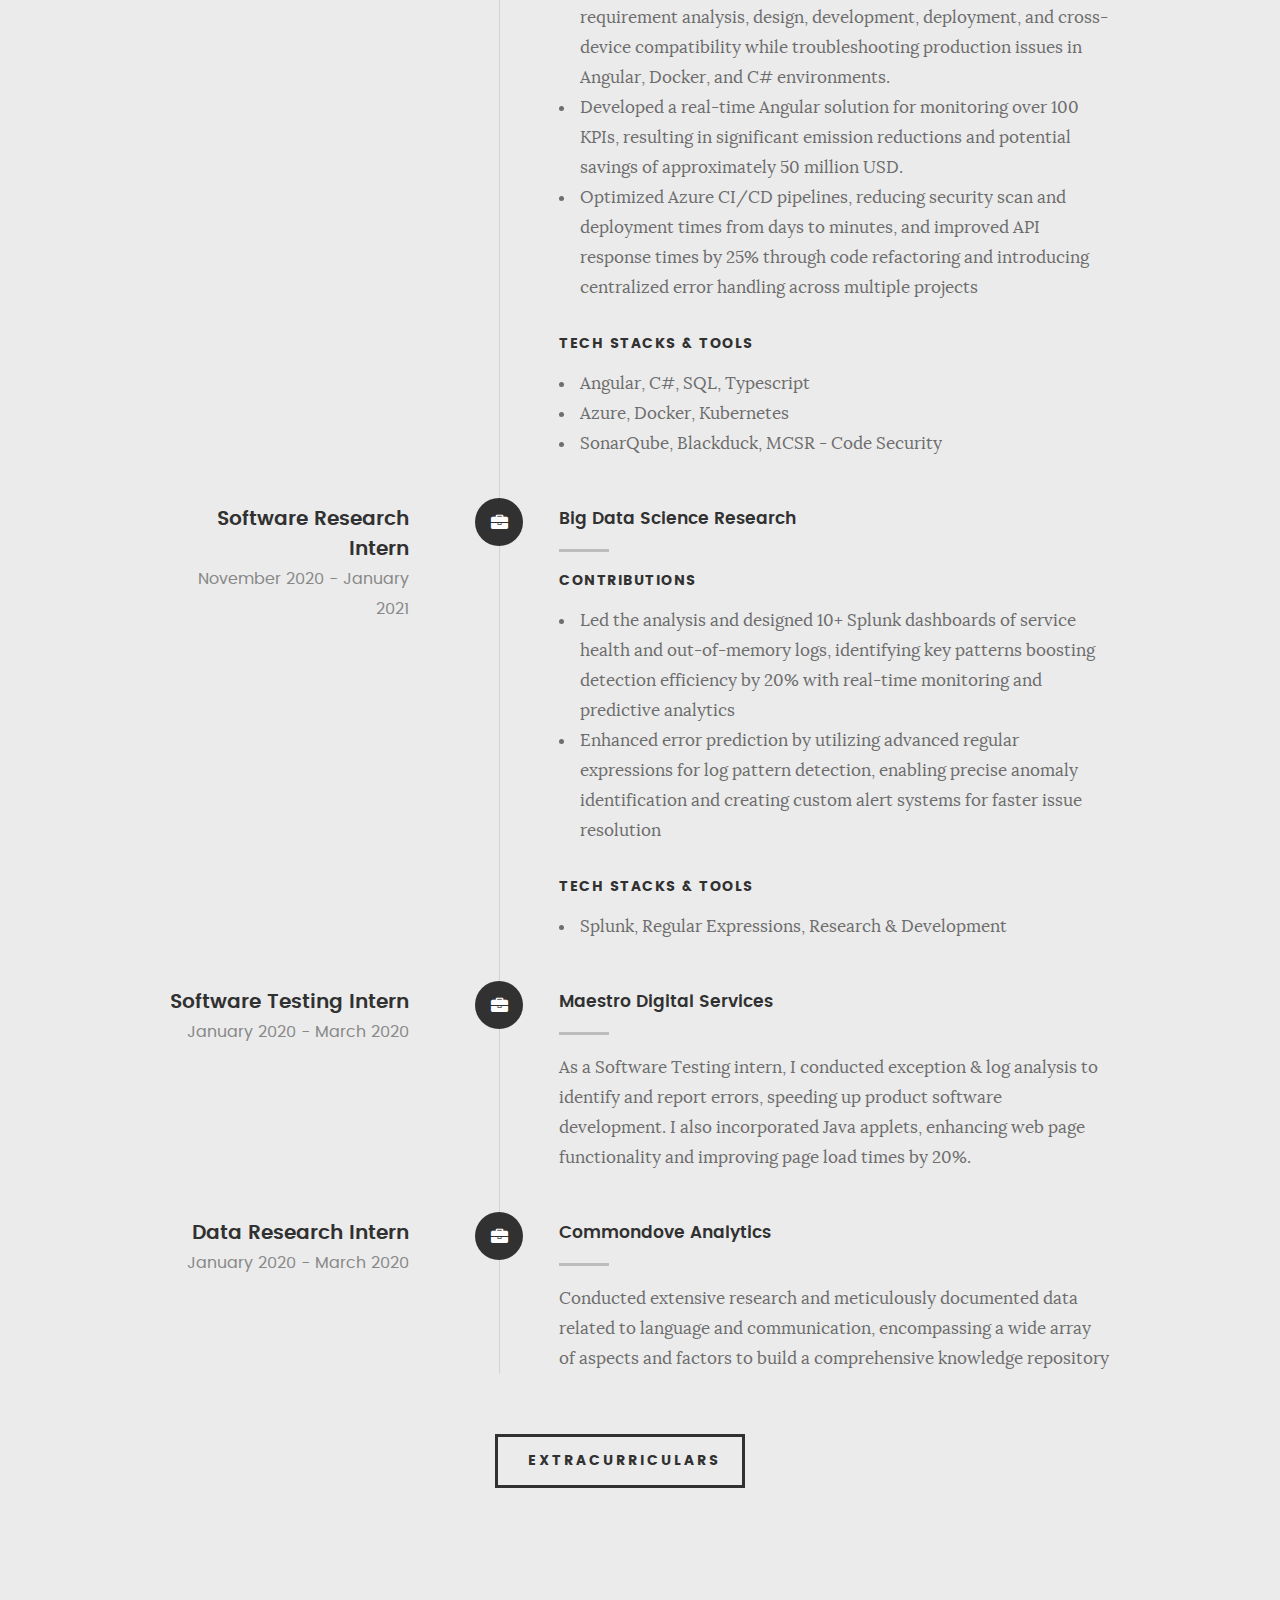
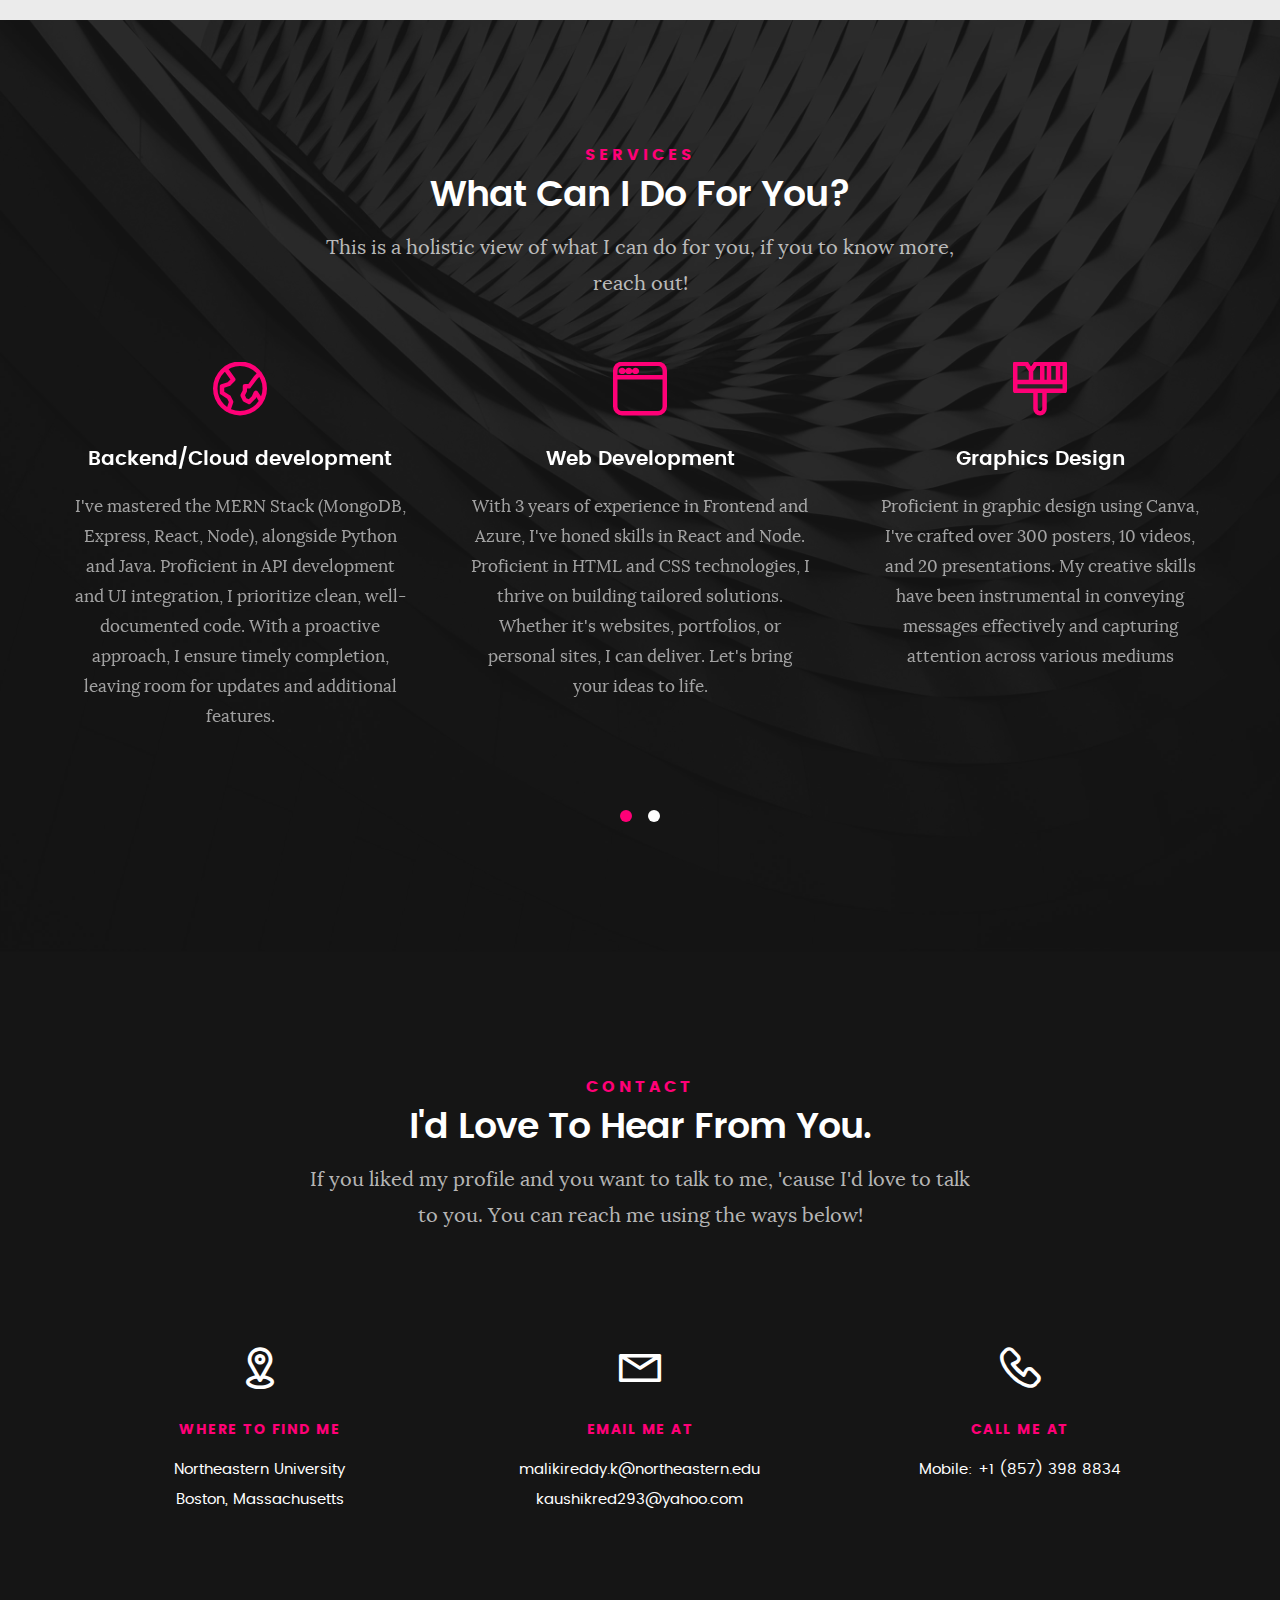
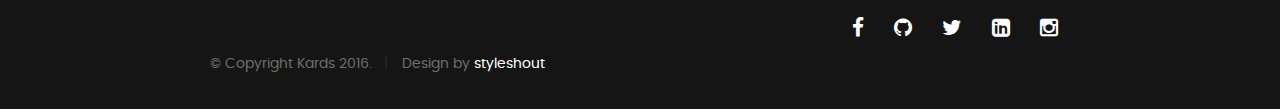
==== commit 19953220: "add extracurricular navigation from home" ====
--- a/index.html
+++ b/index.html
@@ -53,7 +53,7 @@
 						<li class="current"><a class="smoothscroll" href="#intro" title="">Home</a></li>
 						<li><a class="smoothscroll" href="#about" title="">About</a></li>
 						<li><a class="smoothscroll" href="#resume" title="">Resume</a></li>
-						<li><a class="smoothscroll" href="#portfolio" title="">Portfolio</a></li>
+						<!-- <li><a class="smoothscroll" href="#portfolio" title="">Portfolio</a></li> -->
 						<li><a class="smoothscroll" href="#services" title="">Services</a></li>
 						<li><a class="smoothscroll" href="#contact" title="">Contact</a></li>
 						<li><a href="extra.html" title="">Extracurriculars</a></li>
@@ -575,7 +575,11 @@
 		</div> <!-- /col-twelve -->
 
 		</div> <!-- /resume-timeline -->
-
+		<div class="row button-section ">
+			<div class="col-twelve ">
+				<a href="extra.html"  id="extracurriculars" title="extracurricular" class="button stroke smoothscroll">Extracurriculars</a>
+			</div>
+		</div>
 
 	</section> <!-- /features -->
 
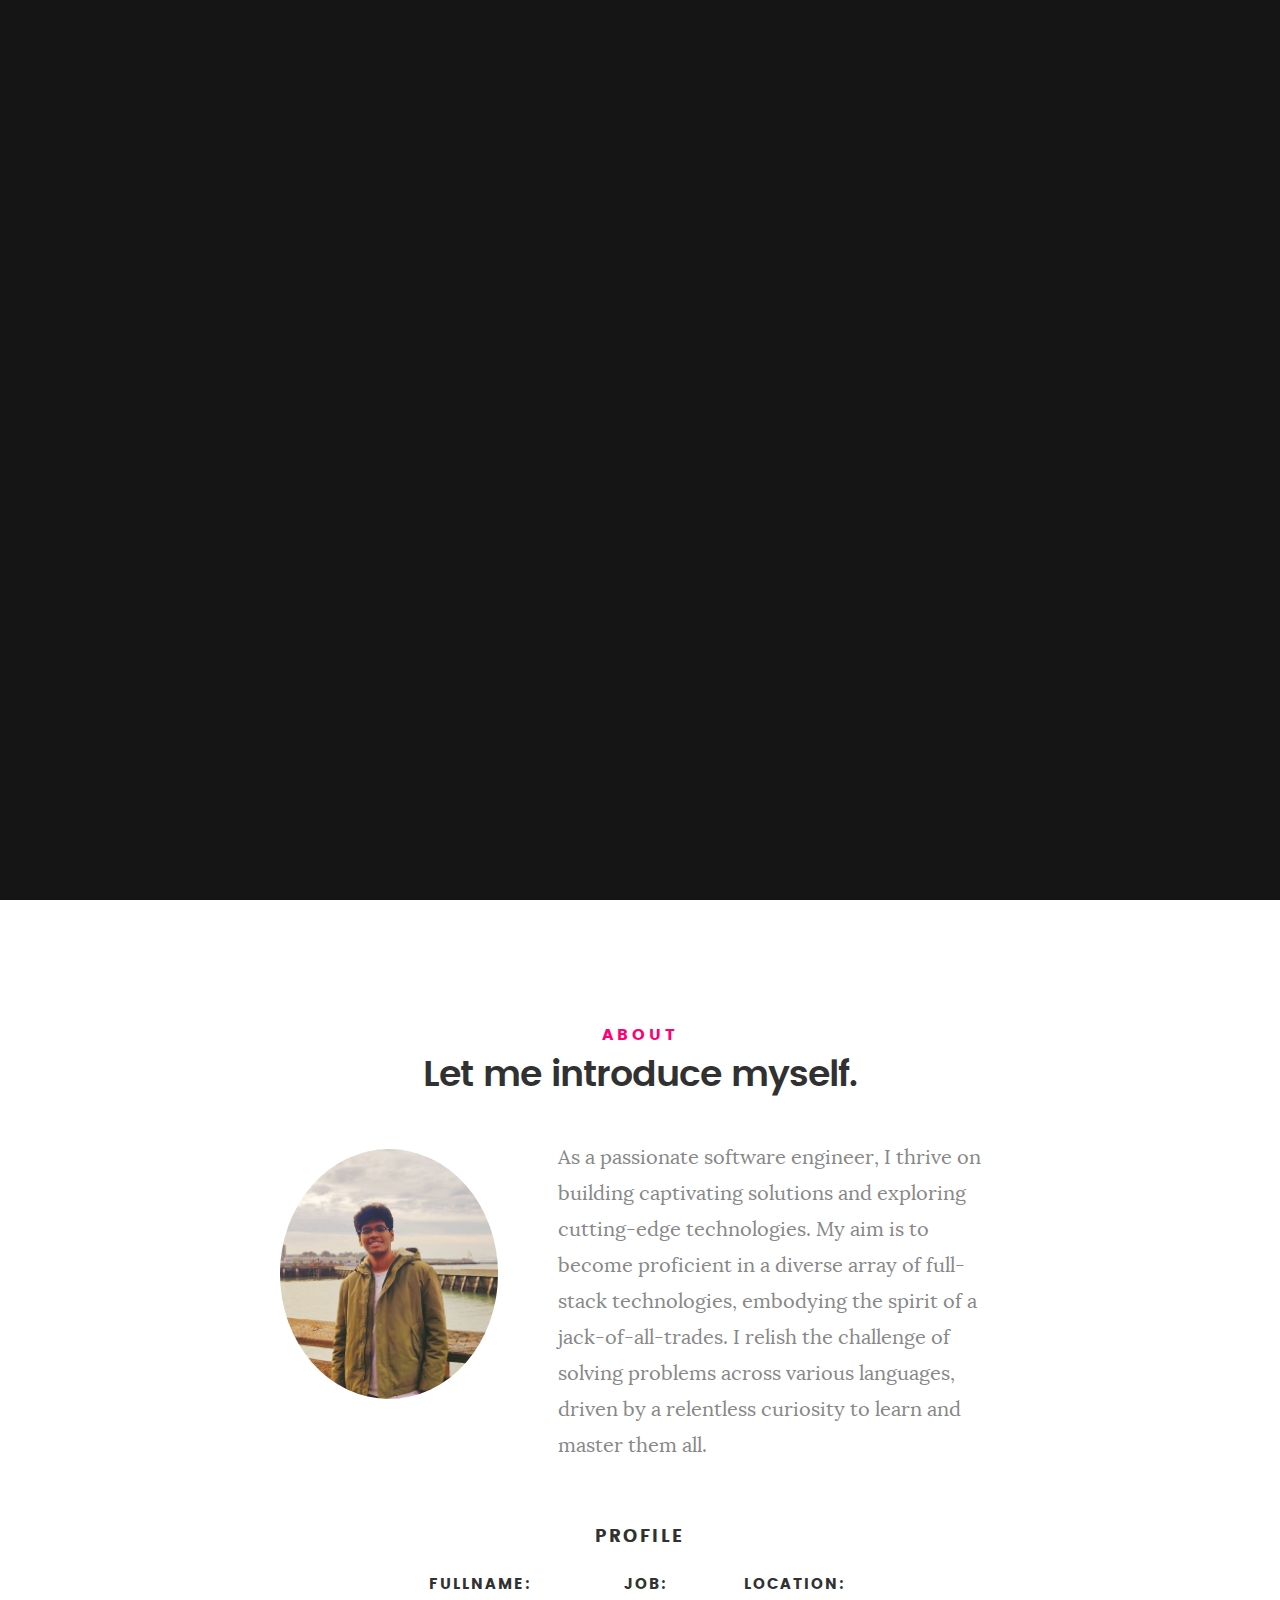
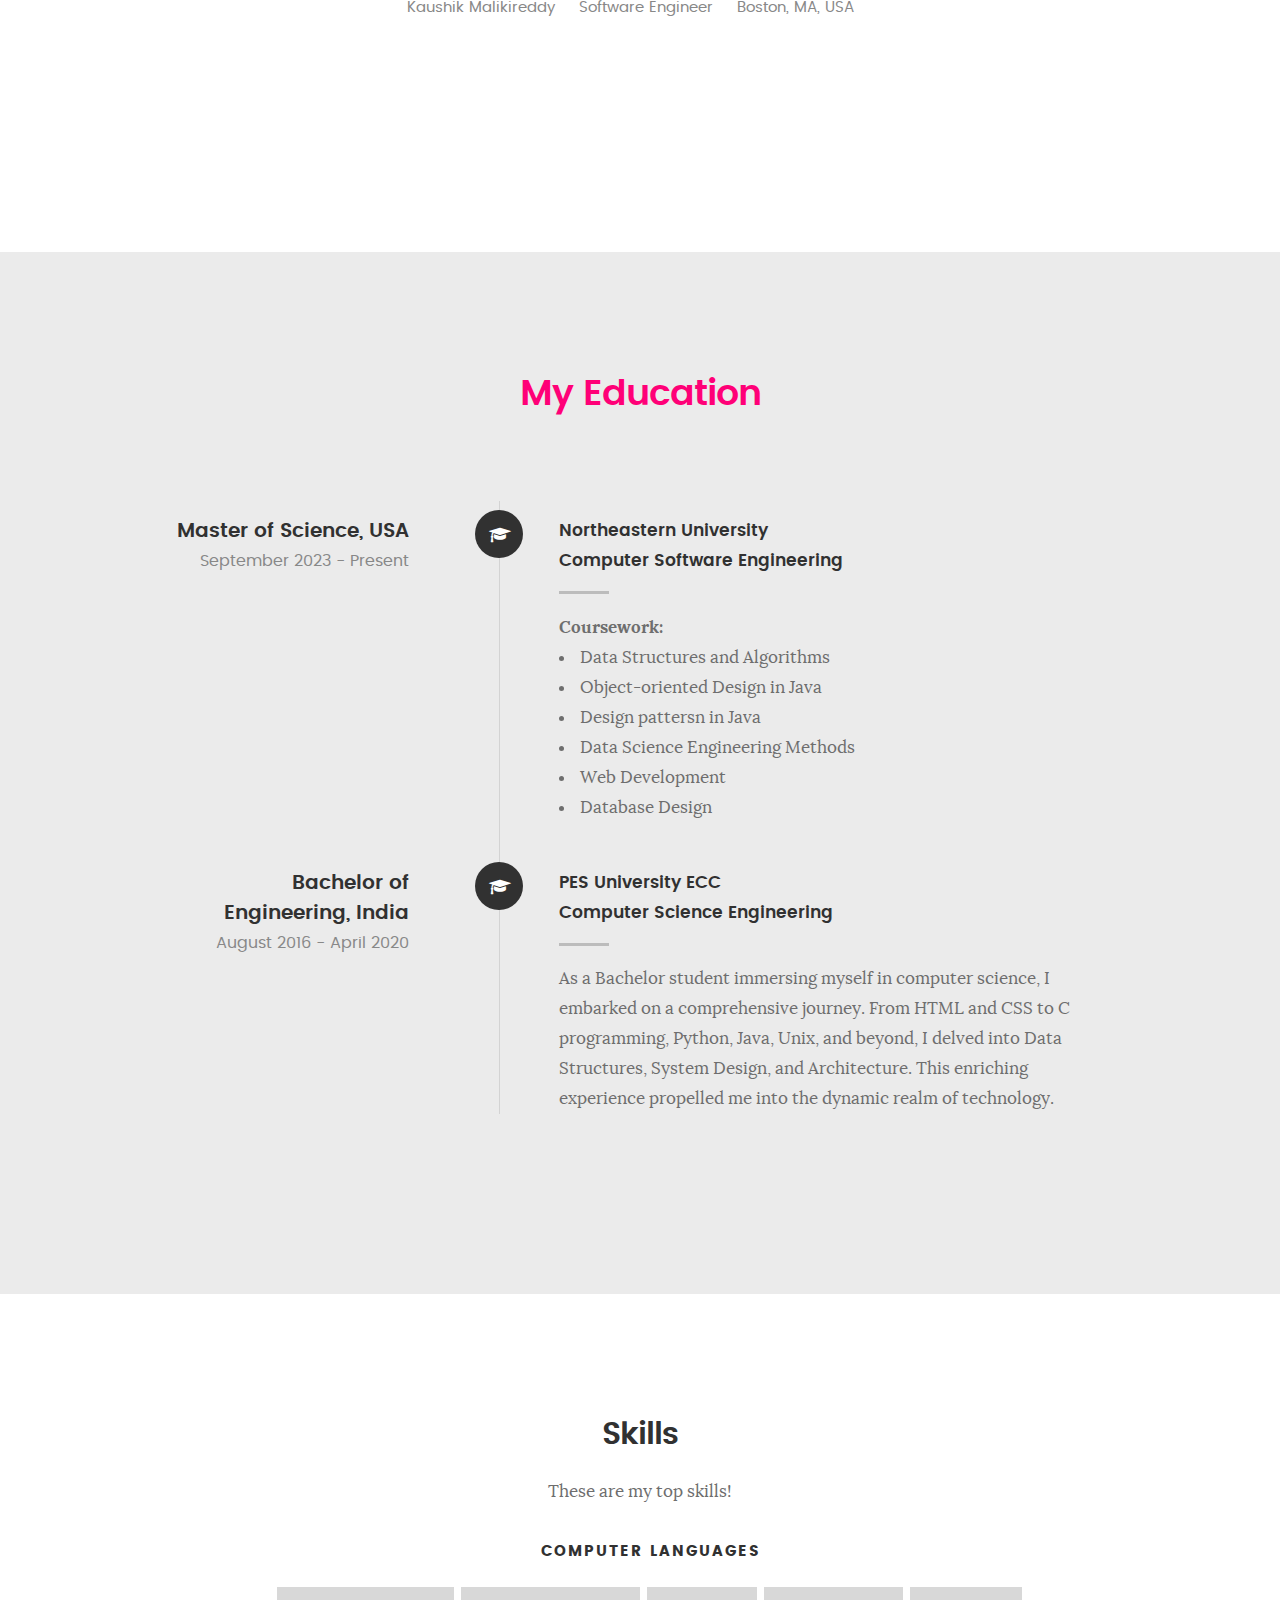
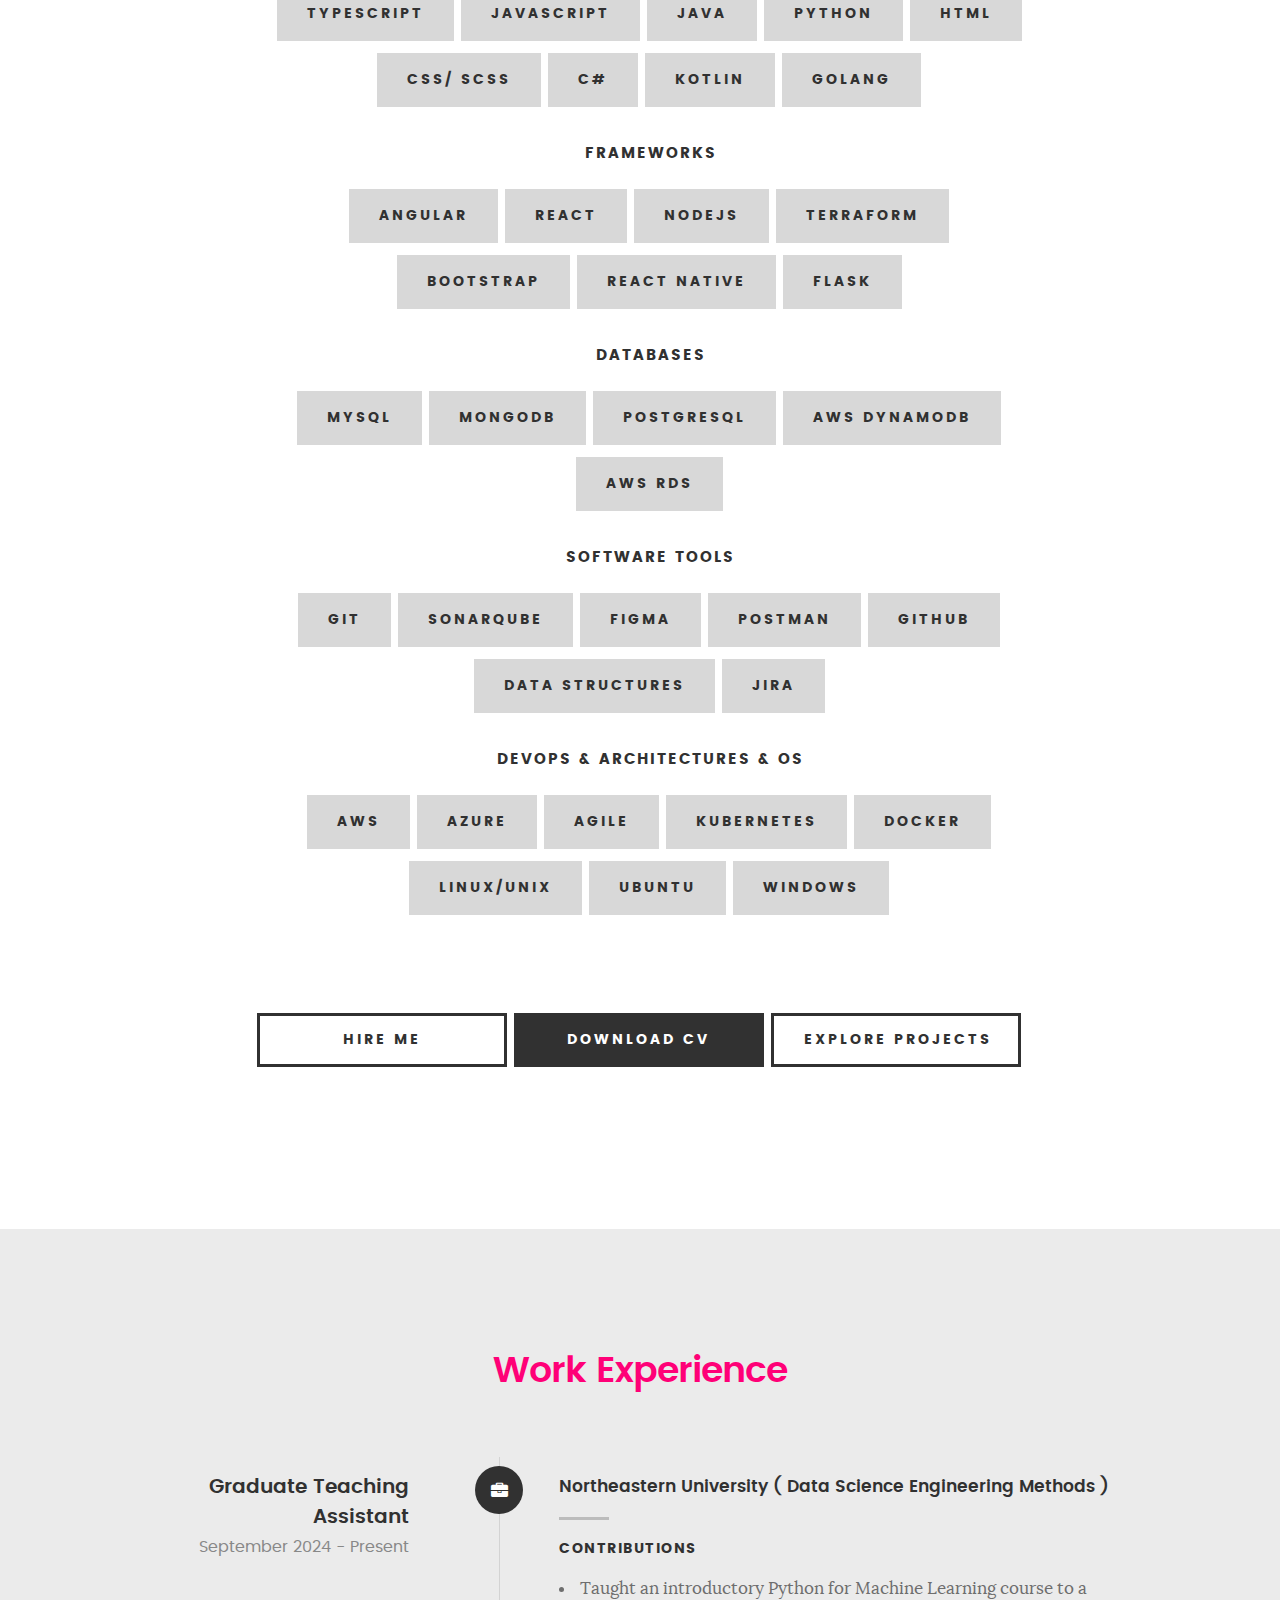
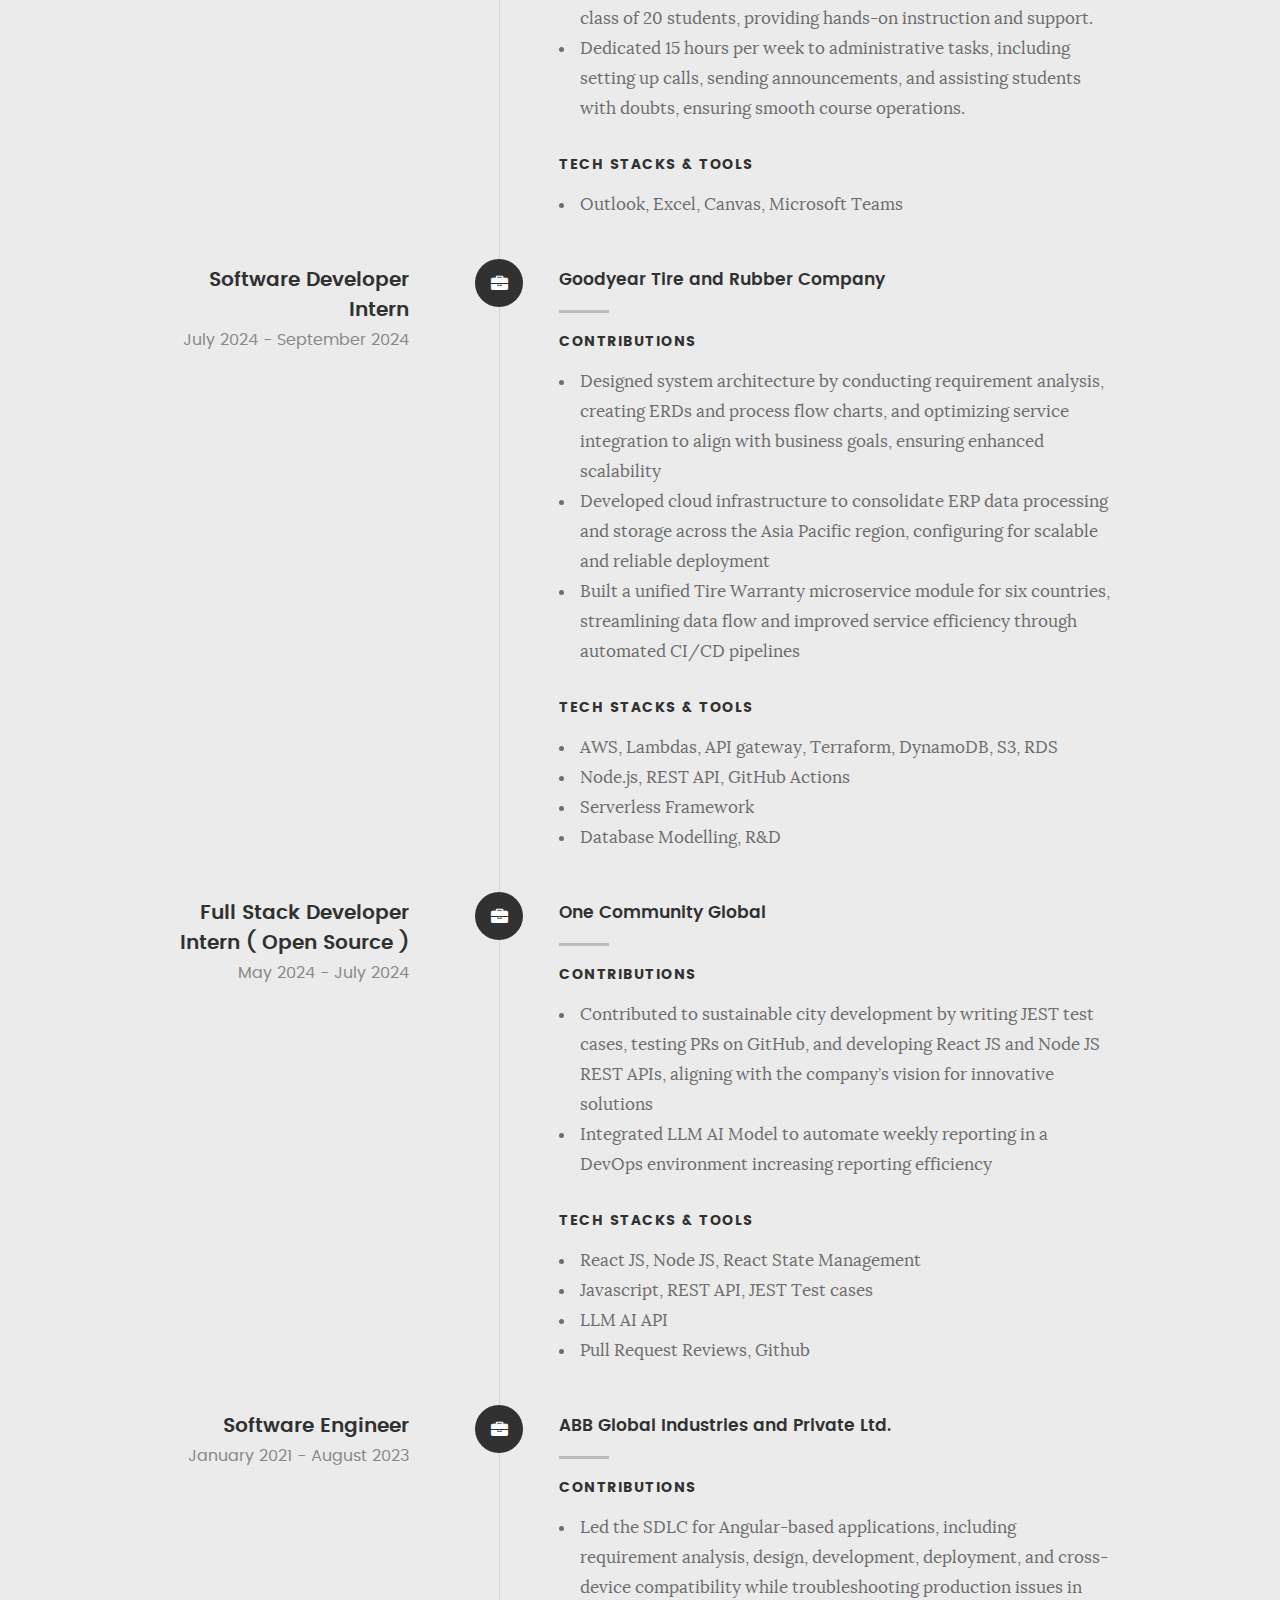
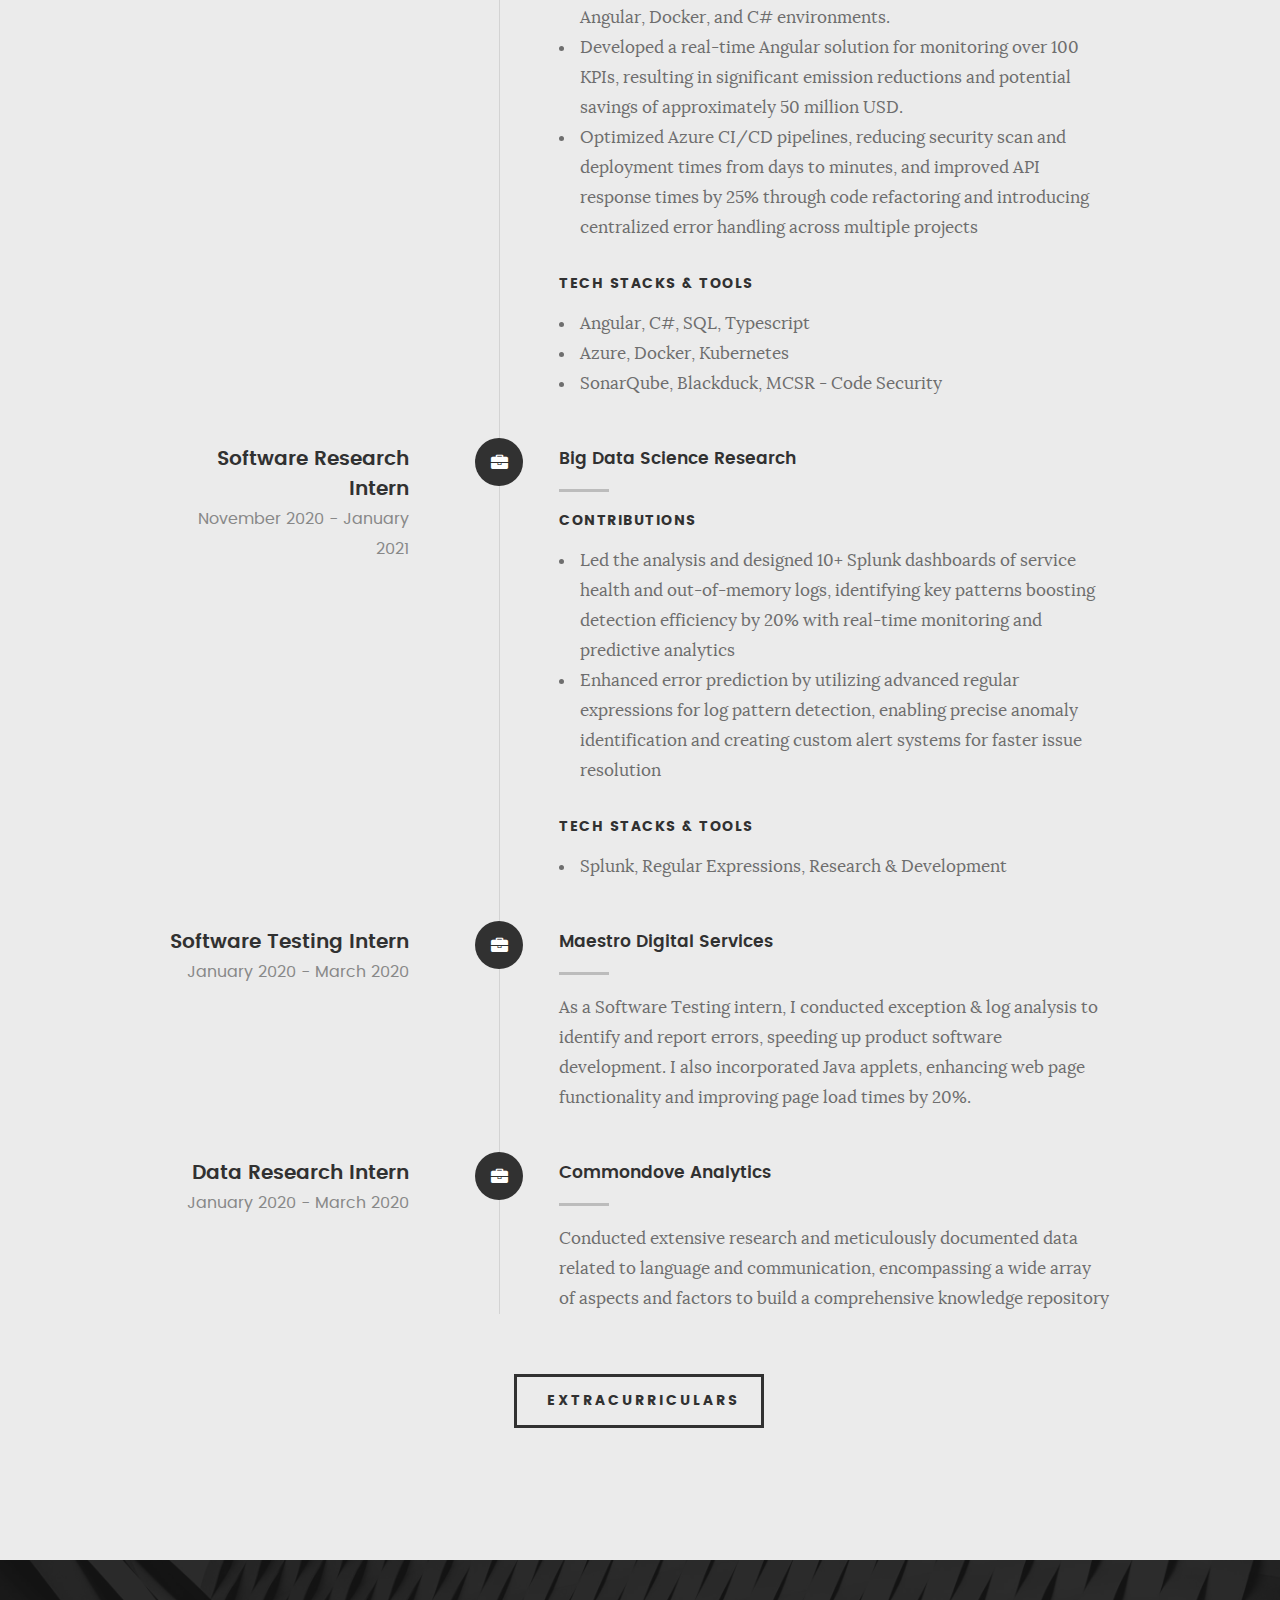
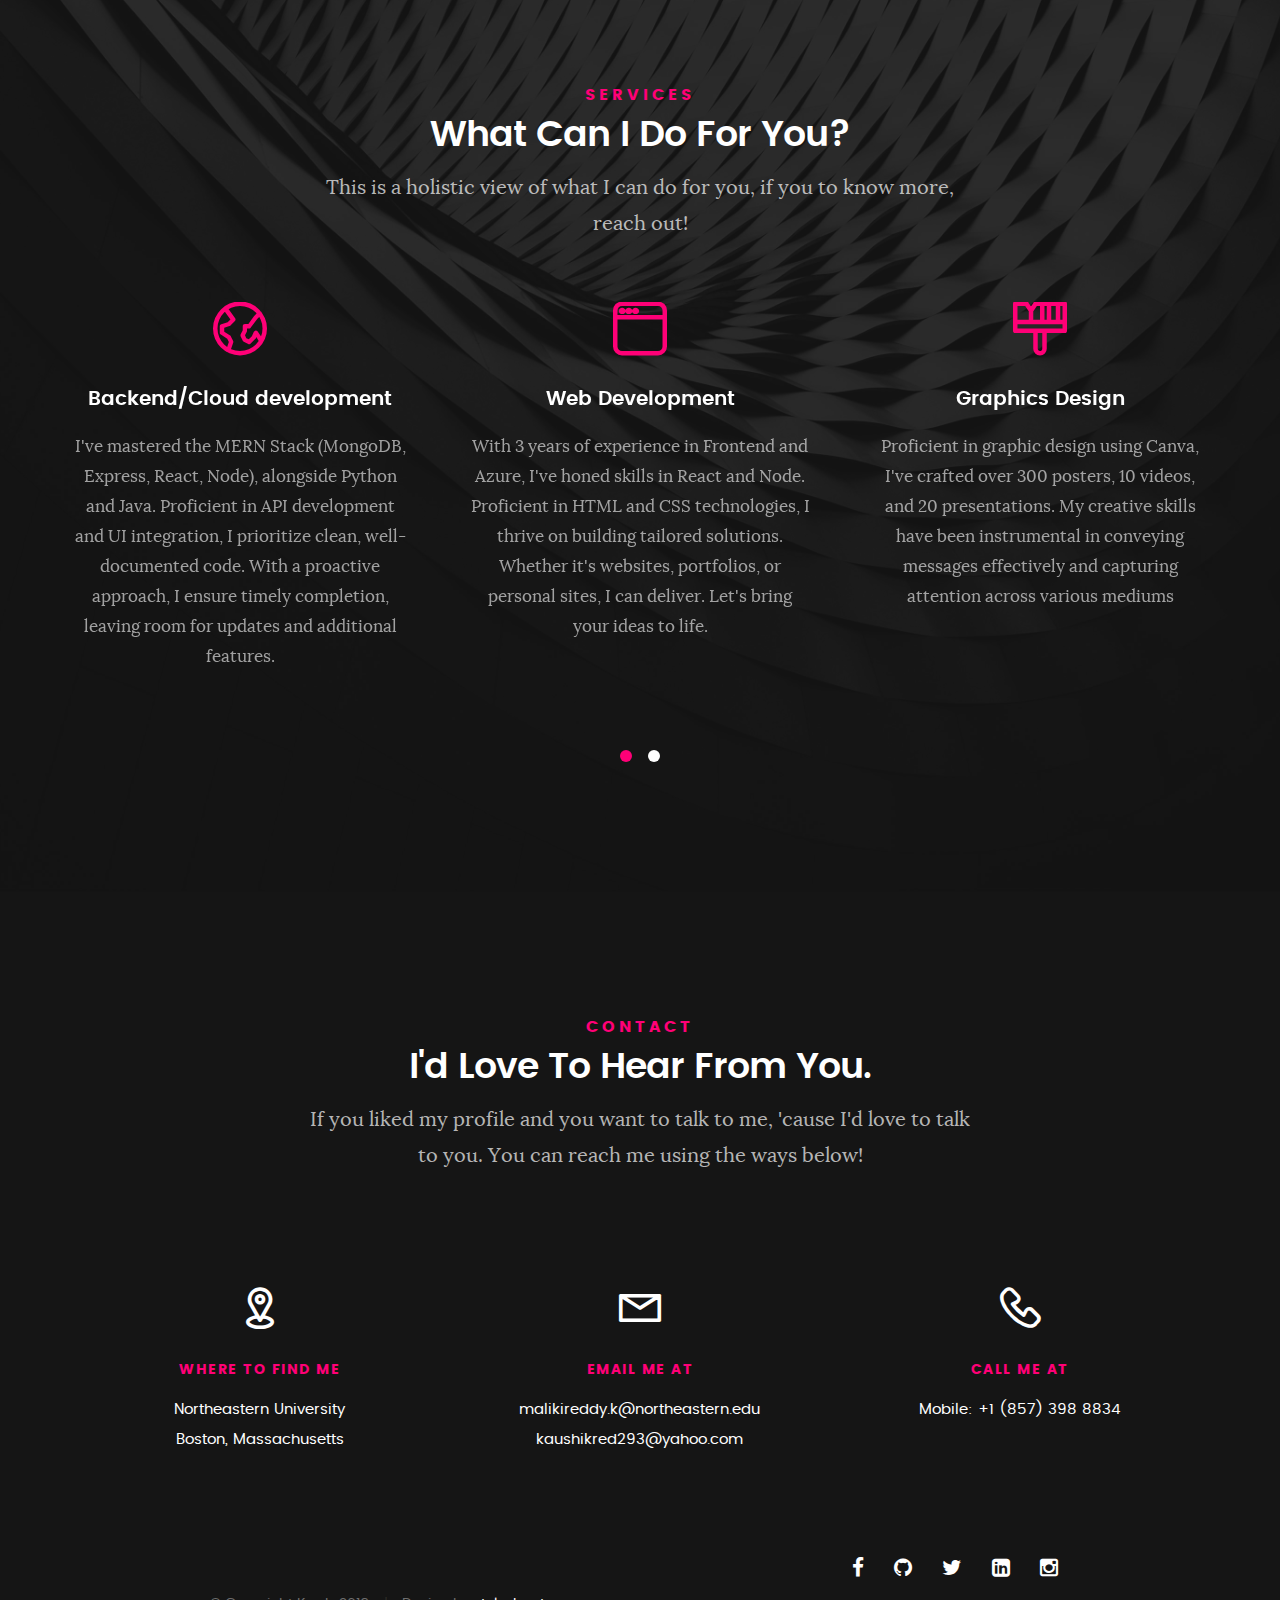
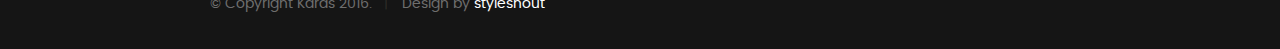
==== commit 6558db09: "add projects page" ====
--- a/index.html
+++ b/index.html
@@ -57,6 +57,7 @@
 						<li><a class="smoothscroll" href="#services" title="">Services</a></li>
 						<li><a class="smoothscroll" href="#contact" title="">Contact</a></li>
 						<li><a href="extra.html" title="">Extracurriculars</a></li>
+						<li><a href="projects.html" title="">Projects</a></li>
 					</ul>
 				</nav>
 			</div> <!-- /top-bar -->
@@ -91,7 +92,7 @@
 
 		<ul class="intro-social">
 			<!-- <li><a href="#"><i class="fa fa-facebook"></i></a></li> -->
-			<li><a href="https://github.com/KaushikMreddy"><i class="fa fa-github"></i></a></li>
+			<li><a href="https://github.com/kaushikMreddy293"><i class="fa fa-github"></i></a></li>
 			<!-- <li><a href="#"><i class="fa fa-twitter"></i></a></li> -->
 			<li><a href="https://www.linkedin.com/in/kaushik-malikireddy-ba359a129/"><i
 						class="fa fa-linkedin-square"></i></a></li>
@@ -130,7 +131,7 @@
 			<div class="col-six tab-full" style="text-align: center;">
 
 				<h3>Profile</h3>
-				<p>Remember this if you want to know me!</p>
+				
 
 				<ul class="info-list">
 					<li>
@@ -138,12 +139,8 @@
 						<span>Kaushik Malikireddy</span>
 					</li>
 					<li>
-						<strong>Birth Date:</strong>
-						<span>March 29, 1999</span>
-					</li>
-					<li>
 						<strong>Job:</strong>
-						<span> Student, Software Engineer</span>
+						<span> Software Engineer</span>
 					</li>
 					<li>
 						<strong>Location:</strong>
@@ -319,6 +316,7 @@
 			<div class="col-twelve">
 				<a href="#contact" title="Hire Me" class="button stroke smoothscroll">Hire Me</a>
 				<a href="Resume.pdf" title="Download CV" class="button button-primary" download>Download CV</a>
+				<a href="projects.html" id="projects"  title="Projects" class="button stroke smoothscroll" >Explore Projects</a>
 			</div>
 		</div>
 	</section>
--- a/css/main.css
+++ b/css/main.css
@@ -39,6 +39,109 @@
  @import url("font-awesome/css/font-awesome.min.css");
  @import url("micons/micons.css");
  
+
+
+/*-----------------------------------*\
+  #CUSTOM PROPERTY
+\*-----------------------------------*/
+
+:root {
+
+	/**
+	 * colors
+	 */
+  
+	/* gradient */
+  
+	--bg-gradient-onyx: linear-gradient(
+	  to bottom right, 
+	  hsl(240, 1%, 25%) 3%, 
+	  hsl(0, 0%, 19%) 97%
+	);
+	--bg-gradient-jet: linear-gradient(
+	  to bottom right, 
+	  hsla(240, 1%, 18%, 0.251) 0%, 
+	  hsla(240, 2%, 11%, 0) 100%
+	), hsl(240, 2%, 13%);
+	--bg-gradient-yellow-1: linear-gradient(
+	  to bottom right, 
+	  hsl(45, 100%, 71%) 0%, 
+	  hsla(36, 100%, 69%, 0) 50%
+	);
+	--bg-gradient-yellow-2: linear-gradient(
+	  135deg, 
+	  hsla(45, 100%, 71%, 0.251) 0%, 
+	  hsla(35, 100%, 68%, 0) 59.86%
+	), hsl(240, 2%, 13%);
+	--border-gradient-onyx: linear-gradient(
+	  to bottom right, 
+	  hsl(0, 0%, 25%) 0%, 
+	  hsla(0, 0%, 25%, 0) 50%
+	);
+	--text-gradient-yellow: linear-gradient(
+	  to right, 
+	  hsl(45, 100%, 72%), 
+	  hsl(35, 100%, 68%)
+	);
+  
+	/* solid */
+  
+	--jet: hsl(0, 0%, 22%);
+	--onyx: hsl(240, 1%, 17%);
+	--eerie-black-1: hsl(240, 2%, 13%);
+	--eerie-black-2: hsl(240, 2%, 12%);
+	--smoky-black: hsl(0, 0%, 7%);
+	--white-1: hsl(0, 0%, 100%);
+	--white-2: hsl(0, 0%, 98%);
+	--orange-yellow-crayola: hsl(45, 100%, 72%);
+	--vegas-gold: hsl(45, 54%, 58%);
+	--light-gray: hsl(0, 0%, 84%);
+	--light-gray-70: hsla(0, 0%, 84%, 0.7);
+	--bittersweet-shimmer: hsl(0, 43%, 51%);
+  
+	/**
+	 * typography
+	 */
+  
+	/* font-family */
+	--ff-poppins: 'Poppins', sans-serif;
+  
+	/* font-size */
+	--fs-1: 24px;
+	--fs-2: 18px;
+	--fs-3: 17px;
+	--fs-4: 16px;
+	--fs-5: 15px;
+	--fs-6: 14px;
+	--fs-7: 13px;
+	--fs-8: 11px;
+  
+	/* font-weight */
+	--fw-300: 300;
+	--fw-400: 400;
+	--fw-500: 500;
+	--fw-600: 600;
+  
+	/**
+	 * shadow
+	 */
+	
+	--shadow-1: -4px 8px 24px hsla(0, 0%, 0%, 0.25);
+	--shadow-2: 0 16px 30px hsla(0, 0%, 0%, 0.25);
+	--shadow-3: 0 16px 40px hsla(0, 0%, 0%, 0.25);
+	--shadow-4: 0 25px 50px hsla(0, 0%, 0%, 0.15);
+	--shadow-5: 0 24px 80px hsla(0, 0%, 0%, 0.25);
+  
+	/**
+	 * transition
+	 */
+  
+	--transition-1: 0.25s ease;
+	--transition-2: 0.5s ease-in-out;
+  
+  }
+  
+
  
  /** 
   * ===================================================================
@@ -1100,7 +1203,7 @@
  header .top-bar {
 	 display: block;
 	 background: #000000;
-	 min-width: 220px;
+	 min-width: 180px;
 	 min-height: 66px;
 	 position: absolute;
 	 left: 90px;
@@ -1121,10 +1224,10 @@
 	 font: 0/0 a;
 	 text-shadow: none;
 	 color: transparent;
-	 width: 92px;
-	 height: 15px;
-	 background: url("../images/logo.png") no-repeat center;
-	 background-size: 92px 15px;
+	 width: 30px;
+	 height: 20px;
+	 background: url("../images/K_logo-removebg-preview.png") no-repeat center;
+	 background-size: 90px 55px;
  }
  
  /**
@@ -1576,7 +1679,7 @@
 	 width: 250px;
  }
  .button-section [class*="col-"] .button:first-child {
-	 margin-right: 4rem;
+	 /* margin-right: 2rem; */
  }
  .skill-buttons {
 	 display: flex;
@@ -2649,4 +2752,192 @@
 	 background: #000000;
  }
  
- /*# sourceMappingURL=main.css.map */+ /*# sourceMappingURL=main.css.map */
+
+
+ /*-----------------------------------*\
+  #BLOG
+\*-----------------------------------*/
+
+.projects li {
+	list-style: none;
+  }
+
+.blog-posts {
+	margin-bottom: 10px;
+  }
+  
+  .blog-posts-list {
+	display: grid;
+	grid-template-columns: 1fr;
+	gap: 20px;
+	margin: 30px;
+	margin-top: 30px;
+  }
+  
+  /* Responsive layout for larger screens */
+  @media (min-width: 768px) {
+	.blog-posts-list {
+	  /* grid-template-columns: 1fr 1fr; */
+	  grid-template-columns: repeat(3, 1fr); 
+	  gap: 30px;
+	}
+  }
+
+  
+  
+  /* Blog Post Item */
+  .blog-post-item > a {
+	position: relative;
+	display: block;
+	background: var(--border-gradient-onyx);
+	height: 100%;
+	box-shadow: var(--shadow-4);
+	border-radius: 16px;
+	overflow: hidden;
+	z-index: 1;
+	transition: var(--transition-1);
+  }
+  
+  .blog-post-item > a::before {
+	content: "";
+	position: absolute;
+	inset: 1px;
+	border-radius: inherit;
+	background: var(--eerie-black-1);
+	z-index: -1;
+  }
+  
+
+  .blog-banner-box {
+	width: 100%;
+	height: 200px;
+	border-radius: 12px;
+	overflow: hidden;
+	display: flex;
+	align-items: center;
+	
+  }
+  
+ 
+
+   .blog-banner-box img {
+	width: 100%;
+	height: 100%;
+	
+	object-fit: cover;
+	transition: var(--transition-1);
+	border-radius: 10px;
+  }
+
+  /* For phones (portrait) */
+@media (max-width: 600px) {
+    .blog-banner-box img {
+        width: 100%; /* Make the image responsive and fill the width of the container */
+        height: auto; /* Maintain aspect ratio */
+    }
+}
+
+/* For iPads (portrait) */
+@media (max-width: 768px) {
+    .blog-banner-box img {
+        width: 100%;
+        height: auto;
+    }
+}
+
+/* For iPads (landscape) */
+@media (max-width: 1024px) {
+    .blog-banner-box img {
+        width: 75%;
+        height: auto;
+    }
+}
+/*   
+  .blog-post-item > a:hover .blog-banner-box img {
+	transform: scale(1.1);
+	border-radius: 10px;
+  } */
+  
+  /* Blog Content */
+  .blog-content {
+	padding: 15px;
+  }
+  
+  /* Blog Meta */
+  .blog-meta {
+	display: flex;
+	align-items: center;
+	gap: 7px;
+	margin-bottom: 10px;
+  }
+  
+  .blog-meta .blog-category,
+  .blog-meta time {
+	color: var(--light-gray-70);
+	font-size: var(--fs-6);
+	font-weight: var(--fw-300);
+  }
+  
+  .blog-meta .dot {
+	background: var(--light-gray-70);
+	width: 4px;
+	height: 4px;
+	border-radius: 50%;
+  }
+  
+  /* Blog Title & Text */
+  .blog-item-title {
+	margin-bottom: 10px;
+	line-height: 1.3;
+	transition: var(--transition-1);
+	color: #FF0077 !important;
+  }
+  
+  .blog-post-item > a:hover .blog-item-title {
+	color: var(--orange-yellow-crayola);
+  }
+  
+  .blog-text {
+	color: var(--light-gray);
+	font-size: var(--fs-6);
+	font-weight: var(--fw-300);
+	line-height: 1.6;
+  }
+  
+  .blog-post-item {
+    transition: transform 0.3s ease, box-shadow 0.3s ease; /* Smooth transition for transform and box-shadow */
+}
+
+.blog-post-item:hover {
+    transform: scale(1.05); /* Slightly enlarges the box */
+    box-shadow: 0 4px 8px rgba(0, 0, 0, 0.2); /* Adds a subtle shadow to make it pop */
+}
+
+.blog-content .intro-position {
+	font-family: "lora-regular", serif;
+	font-size: 1rem;
+	line-height: 2.4rem;
+	text-transform: uppercase;
+	letter-spacing: .2rem;
+	color: #FFFFFF;
+	text-shadow: 0 0 6px rgba(0, 0, 0, 0.2);
+}
+.blog-content .intro-position span {
+	display: inline-block;
+}
+.blog-content .intro-position span::after {
+	content: "|";
+	text-align: center;
+	display: inline-block;
+	padding: 0 8px 0 14px;
+	color: rgba(255, 255, 255, 0.3);
+}
+/* .blog-content .intro-position span:first-child::before {
+	content: "|";
+	text-align: center;
+	display: inline-block;
+	padding: 0 14px 0 8px;
+	color: rgba(255, 255, 255, 0.3);
+} */
+
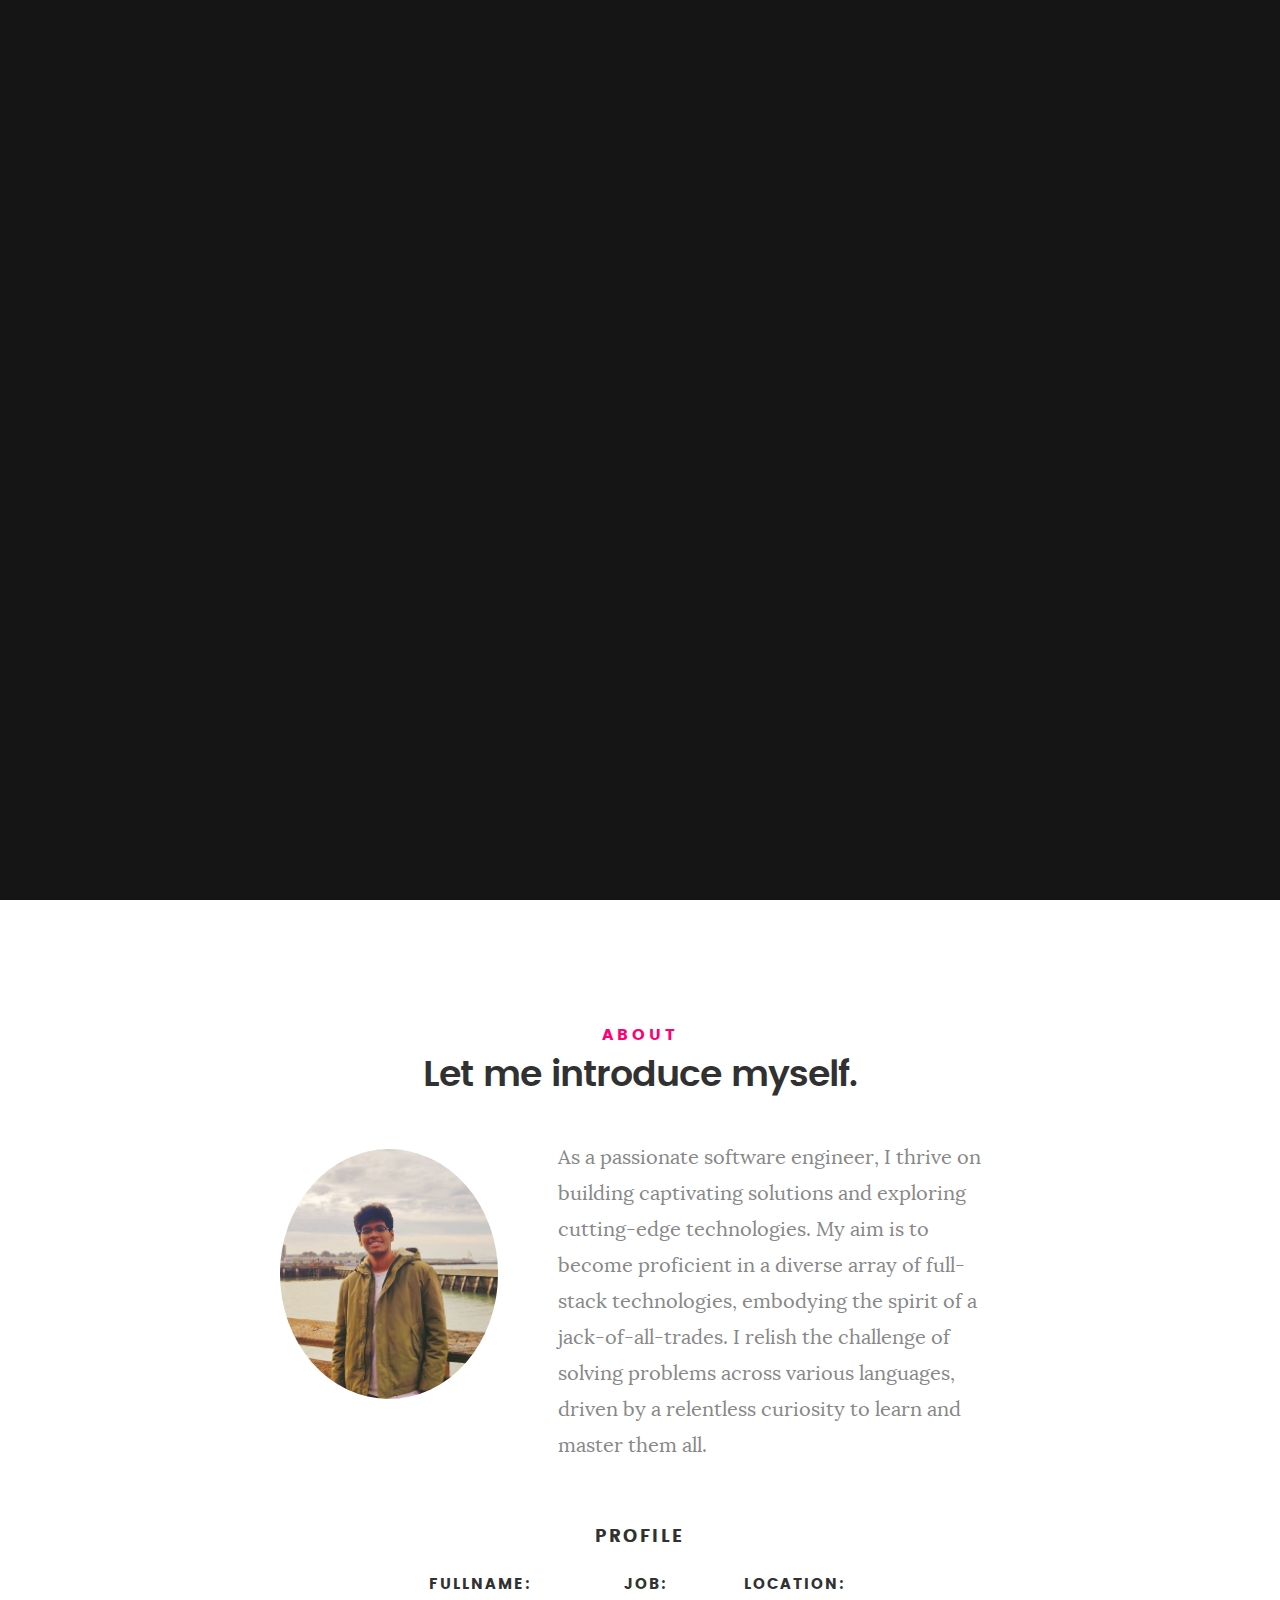
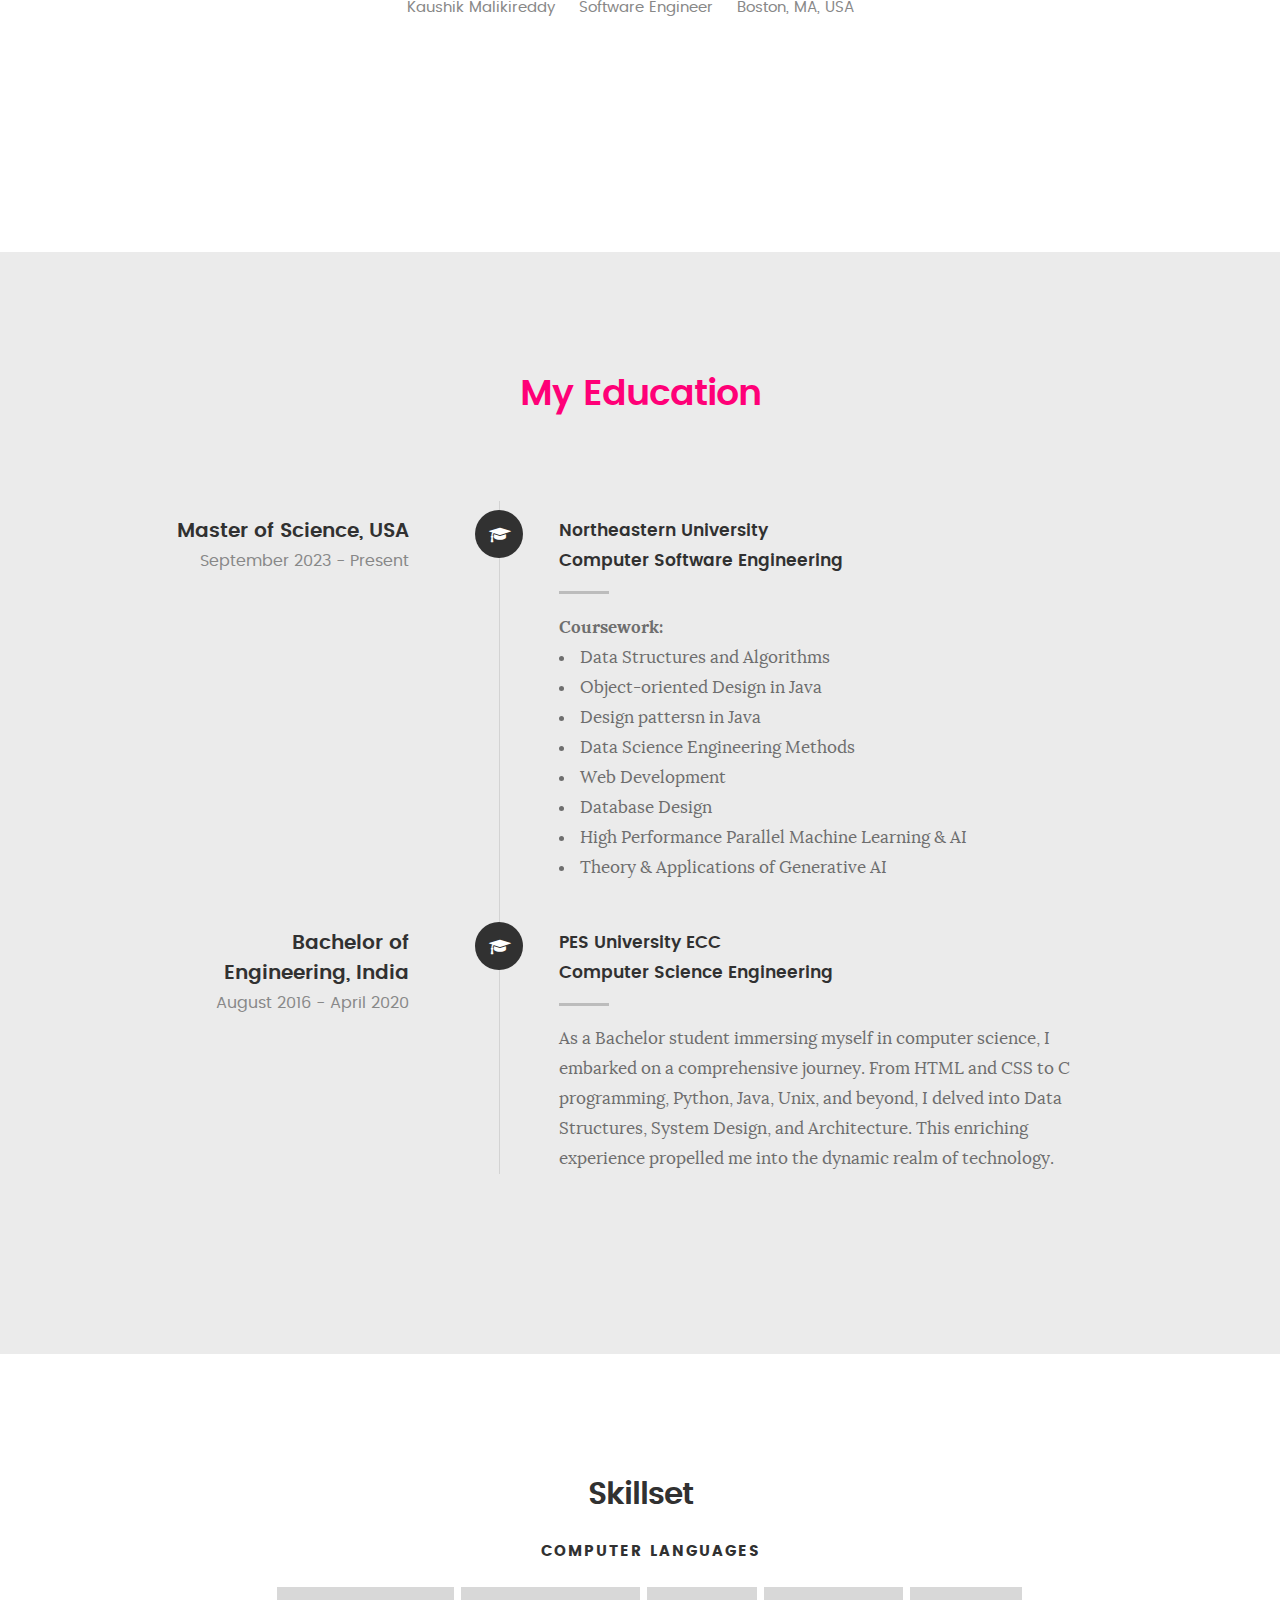
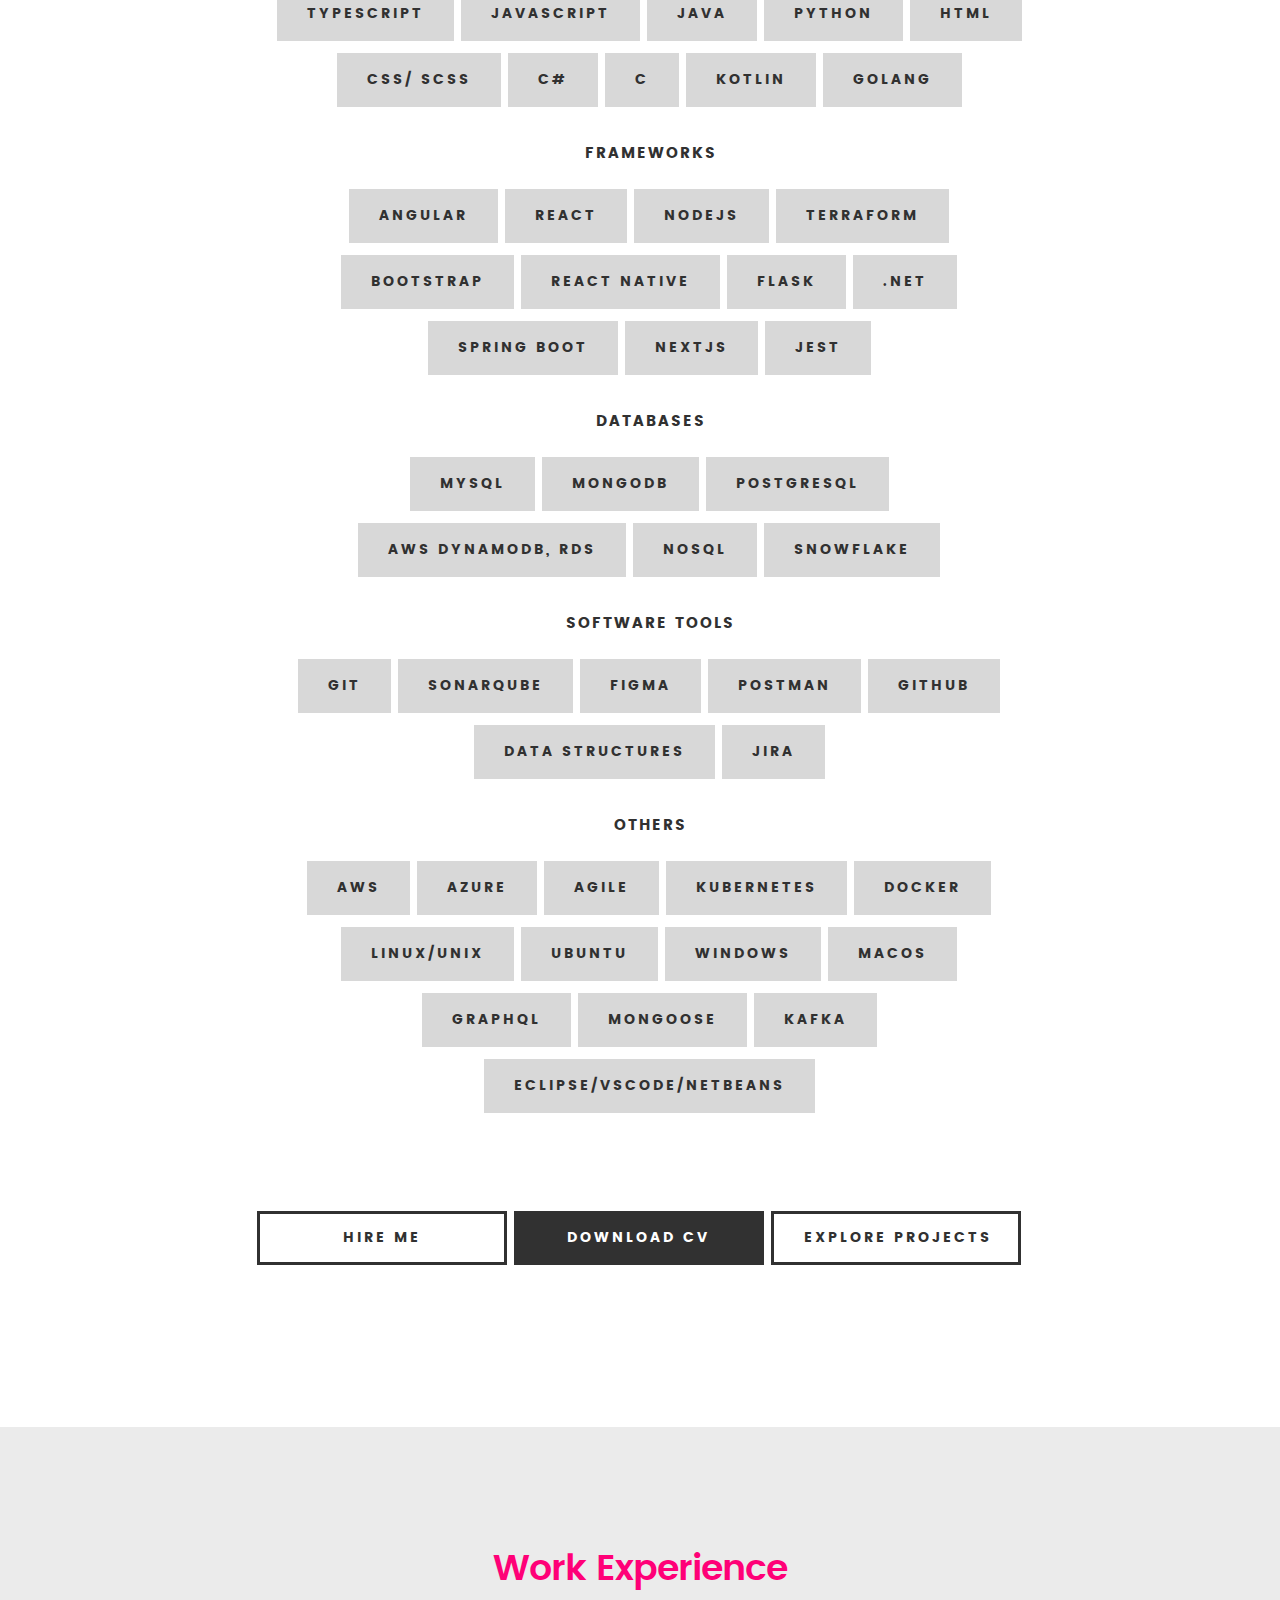
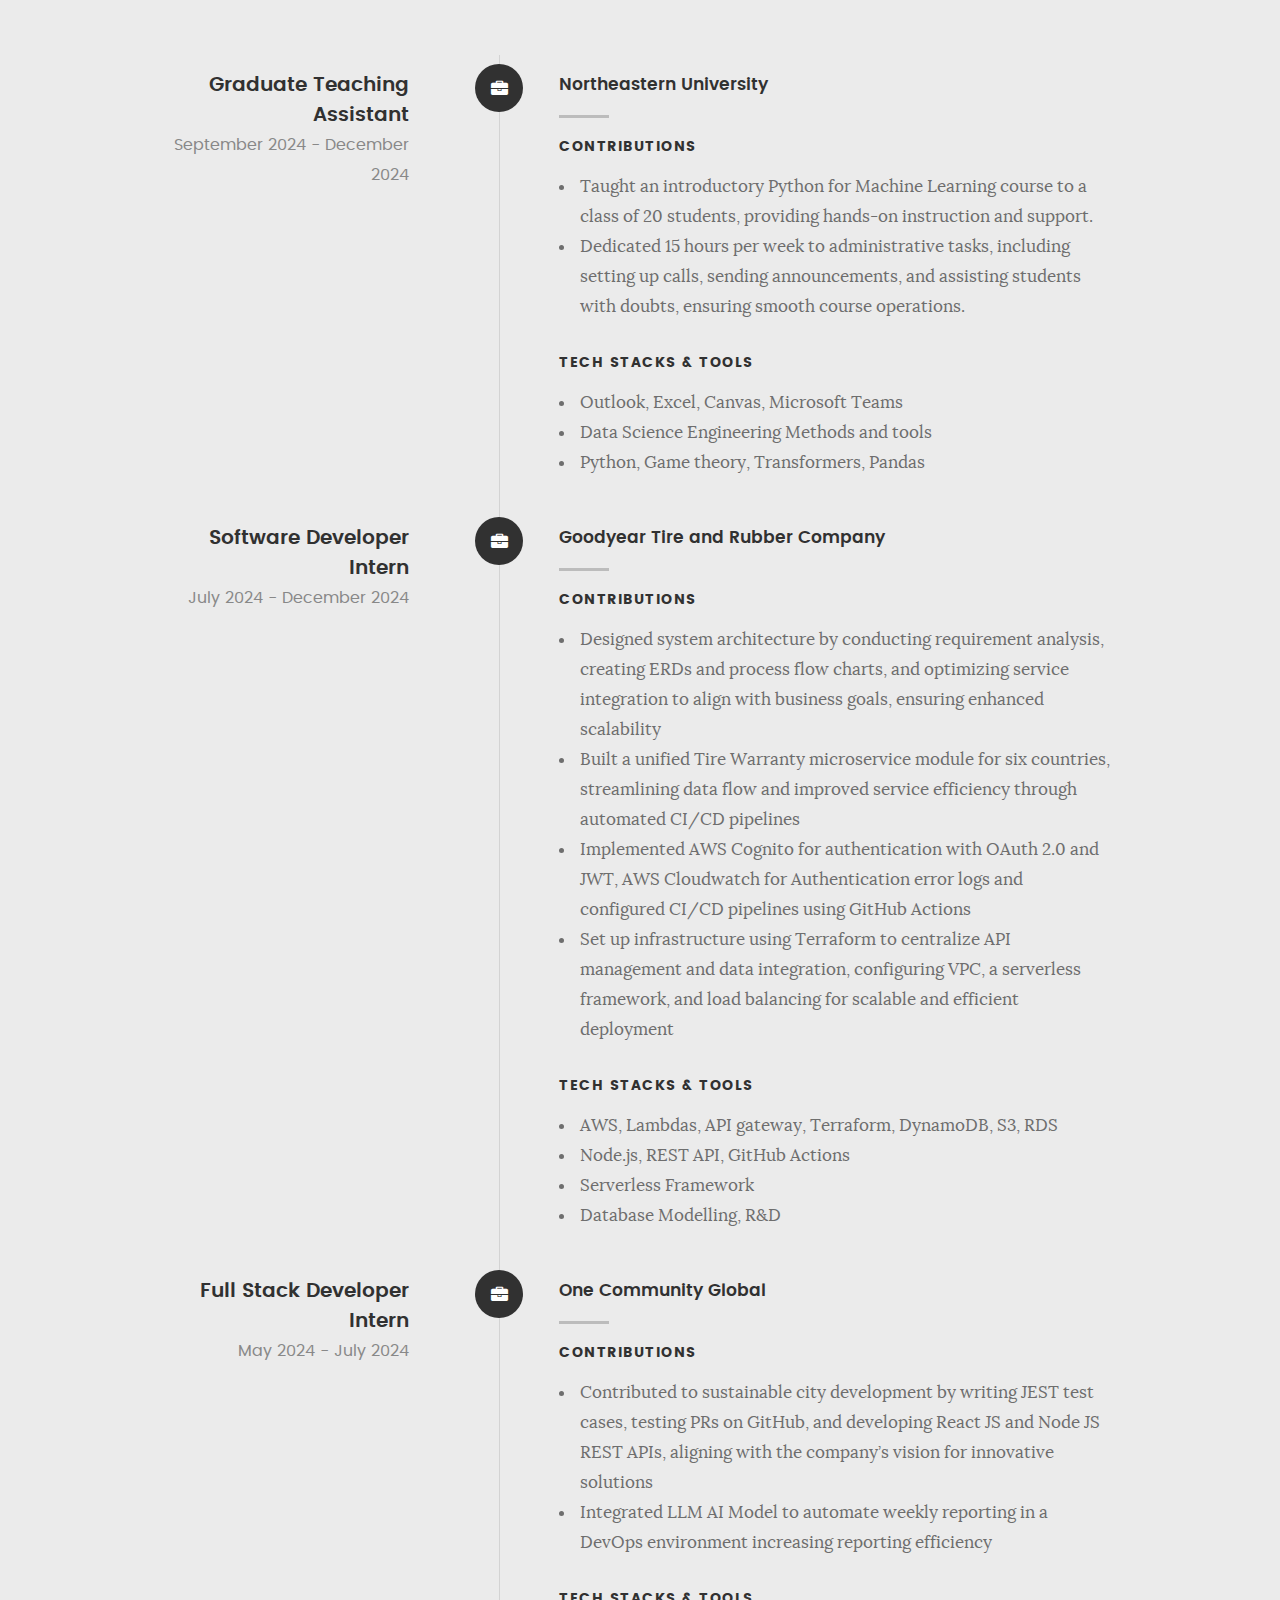
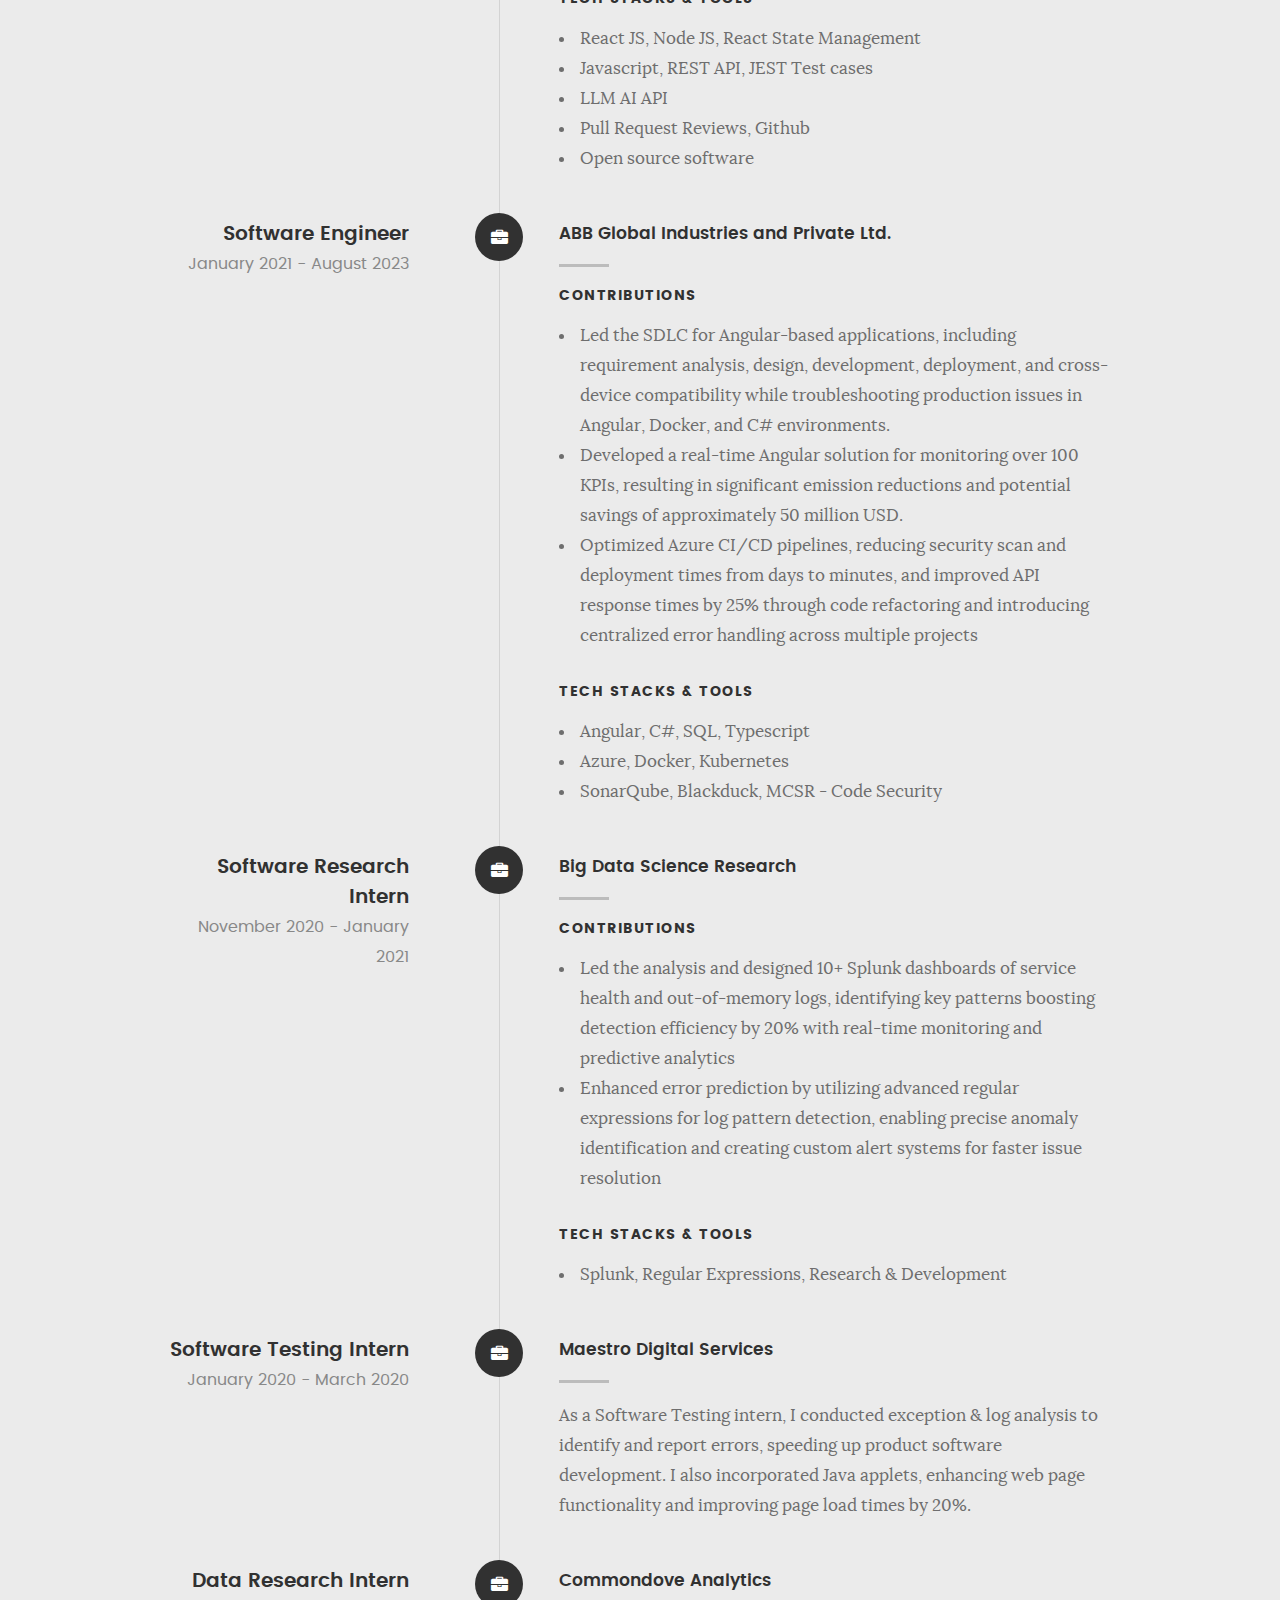
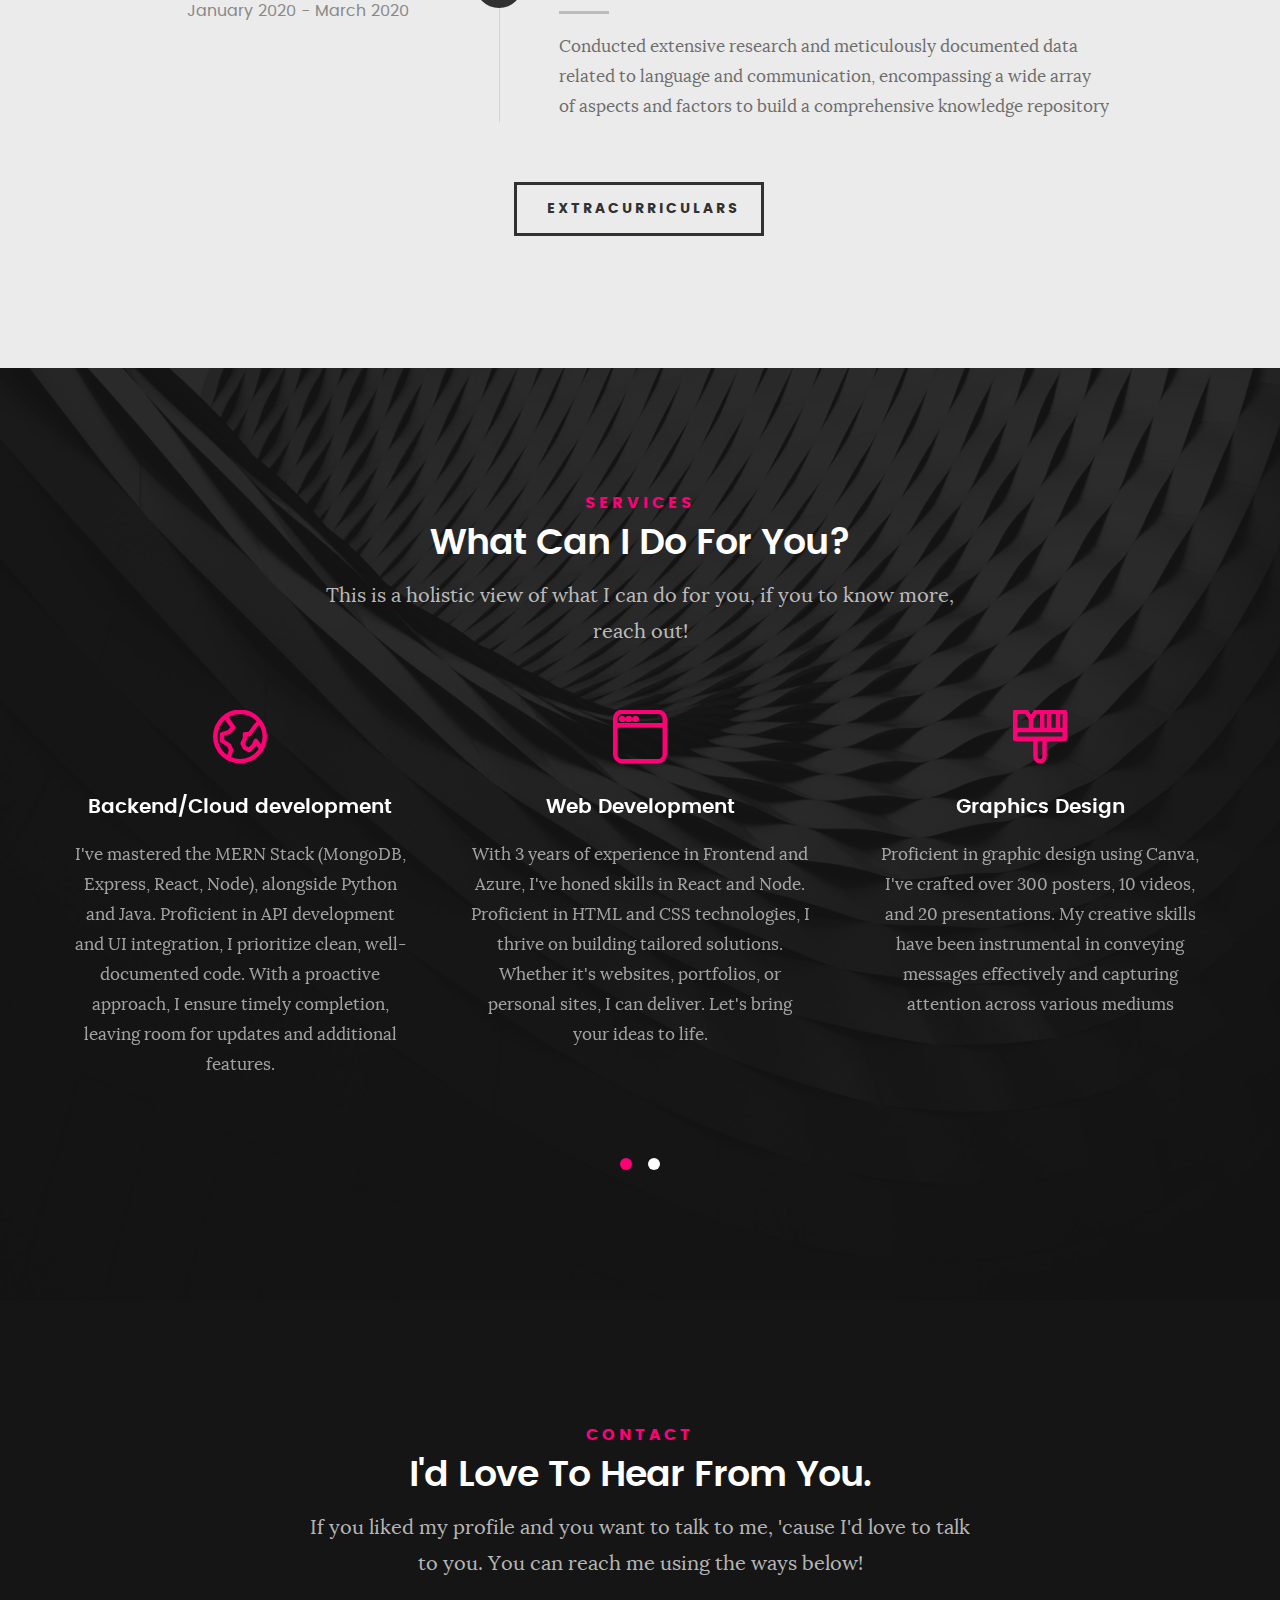
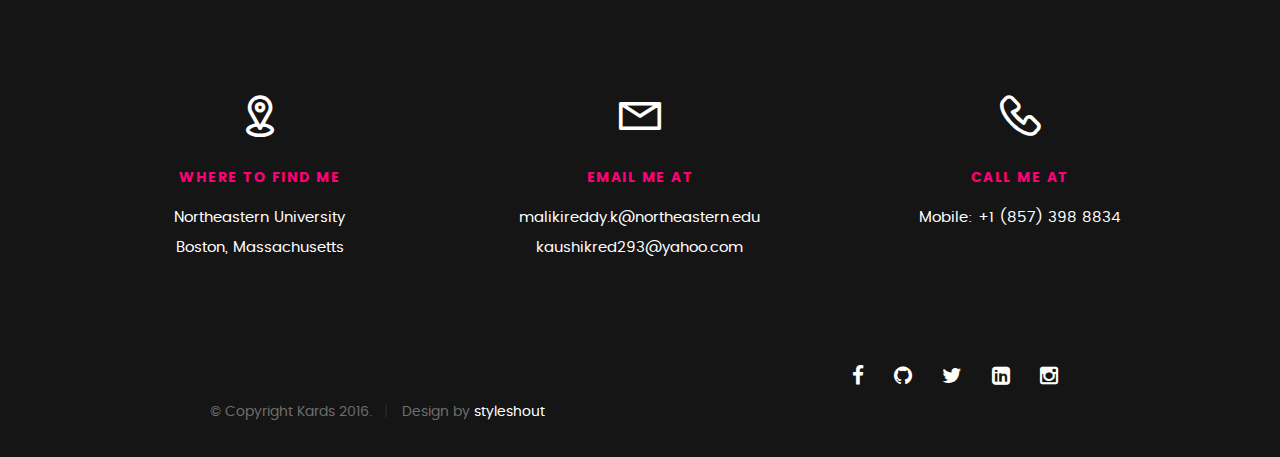
==== commit f353b041: "update skills, resume" ====
--- a/index.html
+++ b/index.html
@@ -56,7 +56,7 @@
 						<!-- <li><a class="smoothscroll" href="#portfolio" title="">Portfolio</a></li> -->
 						<li><a class="smoothscroll" href="#services" title="">Services</a></li>
 						<li><a class="smoothscroll" href="#contact" title="">Contact</a></li>
-						<li><a href="extra.html" title="">Extracurriculars</a></li>
+						<li><a href="extra.html" title="">Social</a></li>
 						<li><a href="projects.html" title="">Projects</a></li>
 					</ul>
 				</nav>
@@ -203,6 +203,8 @@
 								<li>Data Science Engineering Methods</li>
 								<li>Web Development</li>
 								<li>Database Design </li>
+								<li>High Performance Parallel Machine Learning & AI</li>
+								<li>Theory & Applications of Generative AI</li>
 							</ul> 
 					</div>
 
@@ -244,8 +246,8 @@
 		<div div class="row about-content">
 			<div class="col-six tab-full" style="text-align: center;">
 
-				<h1>Skills</h1>
-				<p>These are my top skills!</p>
+				<h1>Skillset</h1>
+				
 
 				<ul class="skill-buttons">
 					<li class="category">
@@ -258,8 +260,10 @@
 						<button class="button percent100">HTML</button>
 						<button class="button percent100">CSS/ SCSS</button>
 						<button class="button percent100">C#</button>
+						<button class="button percent100">C</button>
 						<button class="button percent100">Kotlin</button>
 						<button class="button percent100">GoLang</button>
+						
 
 					</li>
 					<li class="category">
@@ -272,6 +276,11 @@
 						<button class="button percent80">Bootstrap</button>
 						<button class="button percent80">React Native</button>
 						<button class="button percent100">Flask</button>
+						<button class="button percent100">.NET</button>
+						<button class="button percent100">Spring Boot</button>
+						<button class="button percent100">NextJS</button>
+						<button class="button percent100">JEST</button>
+						
 					</li>
 					<li class="category">
 						<strong>DATABASES</strong>
@@ -279,8 +288,9 @@
 						<button class="button percent75">MySQL</button>
 						<button class="button percent75">MongoDB</button>
 						<button class="button percent75">PostgreSQL</button>
-						<button class="button percent100">AWS DynamoDB</button>
-						<button class="button percent100">AWS RDS</button>
+						<button class="button percent100">AWS DynamoDB, RDS</button>
+						<button class="button percent100">NoSQL </button>
+						<button class="button percent100">Snowflake</button>
 					</li>
 					<li class="category">
 						<strong>SOFTWARE TOOLS</strong>
@@ -294,7 +304,7 @@
 						<button class="button percent100">Jira</button>
 					</li>
 					<li class="category">
-						<strong>DEVOPS & ARCHITECTURES & OS</strong>
+						<strong>OTHERS</strong>
 
 						<button class="button percent100">AWS </button>
 						<button class="button percent100">Azure</button>
@@ -304,6 +314,11 @@
 						<button class="button percent100">Linux/Unix</button>
 						<button class="button percent100">Ubuntu</button>
 						<button class="button percent100">Windows</button>
+						<button class="button percent100">MacOS</button>
+						<button class="button percent100">GraphQL</button>
+						<button class="button percent100">Mongoose</button>
+						<button class="button percent100">Kafka</button>
+						<button class="button percent100">Eclipse/VSCode/NetBeans </button>
 					</li>
 				</ul>
 
@@ -315,7 +330,7 @@
 		<div class="row button-section">
 			<div class="col-twelve">
 				<a href="#contact" title="Hire Me" class="button stroke smoothscroll">Hire Me</a>
-				<a href="Resume.pdf" title="Download CV" class="button button-primary" download>Download CV</a>
+				<a href="Kaushik_Resume_Github.pdf" title="Download CV" class="button button-primary" download>Download CV</a>
 				<a href="projects.html" id="projects"  title="Projects" class="button stroke smoothscroll" >Explore Projects</a>
 			</div>
 		</div>
@@ -357,11 +372,11 @@
 
 						<div class="timeline-header">
 							<h3>Graduate Teaching Assistant </h3>
-							<p>September 2024 - Present</p>
+							<p>September 2024 - December 2024</p>
 						</div>
 
 						<div class="timeline-content">
-							<h4>Northeastern University ( Data Science Engineering Methods )</h4>
+							<h4>Northeastern University </h4>
 							<h5>Contributions</h5>
 							<ul>
 								<li>
@@ -376,7 +391,9 @@
 							</ul>
 							<h5>Tech Stacks & Tools</h5>
 							<ul>
-								<li>Outlook, Excel, Canvas, Microsoft Teams</li>			
+								<li>Outlook, Excel, Canvas, Microsoft Teams</li>
+								<li>Data Science Engineering Methods and tools</li>	
+								<li>Python, Game theory, Transformers, Pandas</li>		
 							</ul>
 						</div>
 						
@@ -391,7 +408,7 @@
 
 						<div class="timeline-header">
 							<h3>Software Developer Intern</h3>
-							<p>July 2024 - September 2024</p>
+							<p>July 2024 - December 2024</p>
 						</div>
 
 						<div class="timeline-content">
@@ -403,12 +420,16 @@
 									integration to align with business goals, ensuring enhanced scalability
 									</li>
 								<li>
-									Developed cloud infrastructure to consolidate ERP data processing 
-									and storage across the Asia Pacific region, configuring for scalable and reliable deployment
+									Built a unified Tire Warranty microservice module for six countries, 
+									streamlining data flow and improved service efficiency through automated CI/CD pipelines
 								</li>
 								<li>
-									Built a unified Tire Warranty microservice module for six countries, 
-									streamlining data flow and improved service efficiency through automated CI/CD pipelines
+									Implemented AWS Cognito for authentication with OAuth 2.0 and JWT, AWS Cloudwatch for Authentication
+									error logs and configured CI/CD pipelines using GitHub Actions
+								</li>
+
+								<li>Set up infrastructure using Terraform to centralize API management and data integration, configuring VPC, a
+								serverless framework, and load balancing for scalable and efficient deployment
 								</li>
 							</ul>
 							<h5>Tech Stacks & Tools</h5>
@@ -431,7 +452,7 @@
 					</div>
 
 					<div class="timeline-header">
-						<h3>Full Stack Developer Intern ( Open Source )</h3>
+						<h3>Full Stack Developer Intern </h3>
 						<p>May 2024 - July 2024</p>
 					</div>
 
@@ -451,6 +472,7 @@
 							<li>Javascript, REST API, JEST Test cases</li>
 							<li>LLM AI API</li>
 							<li>Pull Request Reviews, Github</li>
+							<li>Open source software</li>
 							
 						</ul>
 					</div>
